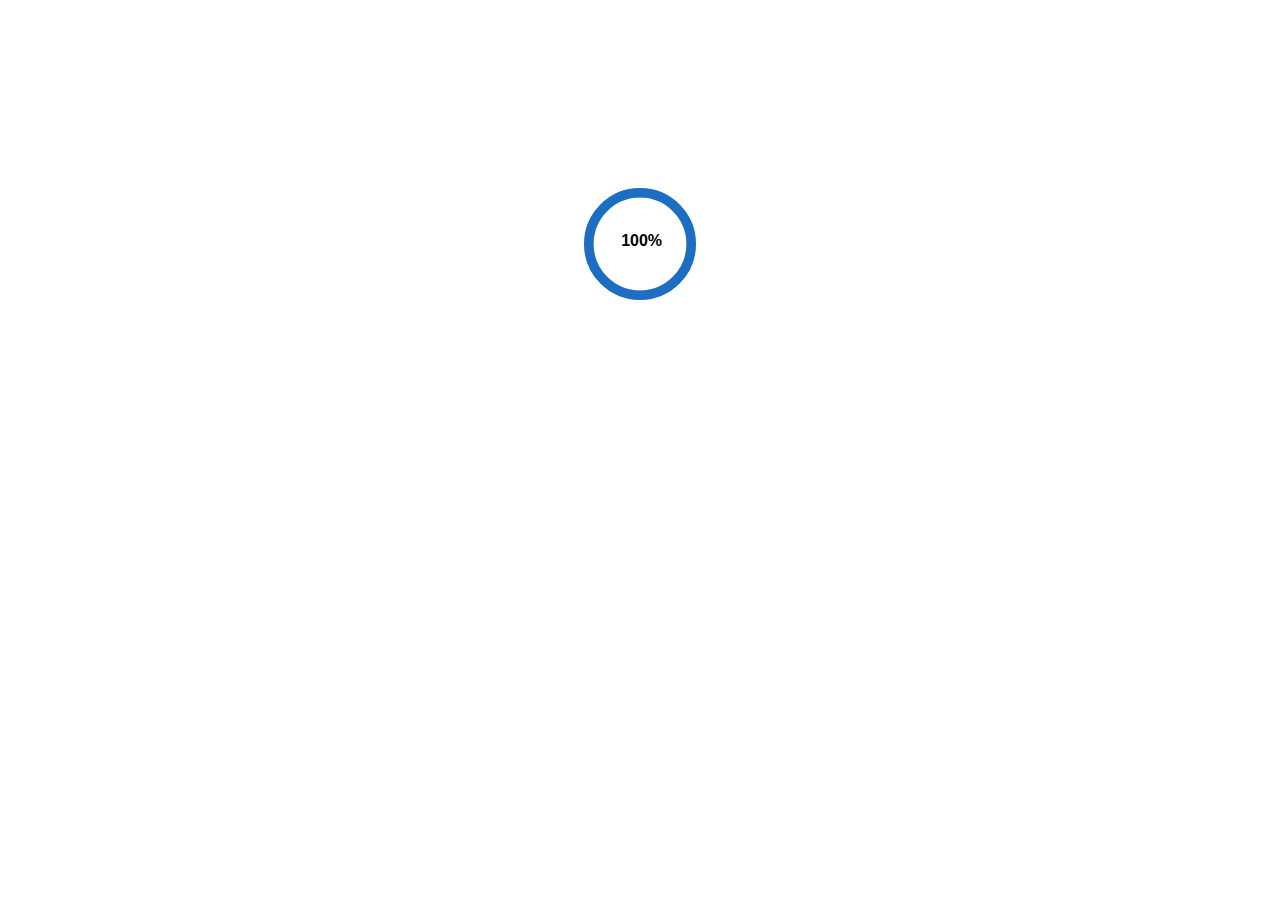
==== index.html @ 82b3c1ca "Book Initial" ====
<!DOCTYPE html>
<html lang="en">

<head>
    <meta charset="utf-8" />
    <meta name="viewport" content="minimum-scale=1, initial-scale=1, width=device-width">
    <title>Book</title>
    <base href="/" />
    <link href="css/app.css" rel="stylesheet" />
    <link rel="icon" type="image/png" href="favicon.png" />
    <link href="book.styles.css" rel="stylesheet" />
    <link href="manifest.json" rel="manifest" />
    <link rel="apple-touch-icon" sizes="512x512" href="icon-512.png" />
    <link href="_content/MudBlazor/MudBlazor.min.css" rel="stylesheet" />
</head>

<body>
    <div id="app">
        <svg class="loading-progress">
            <circle r="40%" cx="50%" cy="50%" />
            <circle r="40%" cx="50%" cy="50%" />
        </svg>
        <div class="loading-progress-text"></div>
    </div>

    <div id="blazor-error-ui">
        An unhandled error has occurred.
        <a href="" class="reload">Reload</a>
        <a class="dismiss">🗙</a>
    </div>
    <script src="_framework/blazor.webassembly.js"></script>
    <script>navigator.serviceWorker.register('service-worker.js');</script>
    <script src="_content/MudBlazor/MudBlazor.min.js"></script>

</body>

</html>
---- css/app.css ----
html, body {
    font-family: 'Helvetica Neue', Helvetica, Arial, sans-serif;
}

h1:focus {
    outline: none;
}

a, .btn-link {
    color: #0071c1;
}

.btn-primary {
    color: #fff;
    background-color: #1b6ec2;
    border-color: #1861ac;
}

.btn:focus, .btn:active:focus, .btn-link.nav-link:focus, .form-control:focus, .form-check-input:focus {
  box-shadow: 0 0 0 0.1rem white, 0 0 0 0.25rem #258cfb;
}

.content {
    padding-top: 1.1rem;
}

.valid.modified:not([type=checkbox]) {
    outline: 1px solid #26b050;
}

.invalid {
    outline: 1px solid red;
}

.validation-message {
    color: red;
}

#blazor-error-ui {
    background: lightyellow;
    bottom: 0;
    box-shadow: 0 -1px 2px rgba(0, 0, 0, 0.2);
    display: none;
    left: 0;
    padding: 0.6rem 1.25rem 0.7rem 1.25rem;
    position: fixed;
    width: 100%;
    z-index: 1000;
}

    #blazor-error-ui .dismiss {
        cursor: pointer;
        position: absolute;
        right: 0.75rem;
        top: 0.5rem;
    }

.blazor-error-boundary {
    background: url([data-uri]) no-repeat 1rem/1.8rem, #b32121;
    padding: 1rem 1rem 1rem 3.7rem;
    color: white;
}

    .blazor-error-boundary::after {
        content: "An error has occurred."
    }

.loading-progress {
    position: relative;
    display: block;
    width: 8rem;
    height: 8rem;
    margin: 20vh auto 1rem auto;
}

    .loading-progress circle {
        fill: none;
        stroke: #e0e0e0;
        stroke-width: 0.6rem;
        transform-origin: 50% 50%;
        transform: rotate(-90deg);
    }

        .loading-progress circle:last-child {
            stroke: #1b6ec2;
            stroke-dasharray: calc(3.141 * var(--blazor-load-percentage, 0%) * 0.8), 500%;
            transition: stroke-dasharray 0.05s ease-in-out;
        }

.loading-progress-text {
    position: absolute;
    text-align: center;
    font-weight: bold;
    inset: calc(20vh + 3.25rem) 0 auto 0.2rem;
}

.loading-progress-text:after {
        content: var(--blazor-load-percentage-text, "Loading");
    }

.mud-button-label {
        text-transform: none;
}
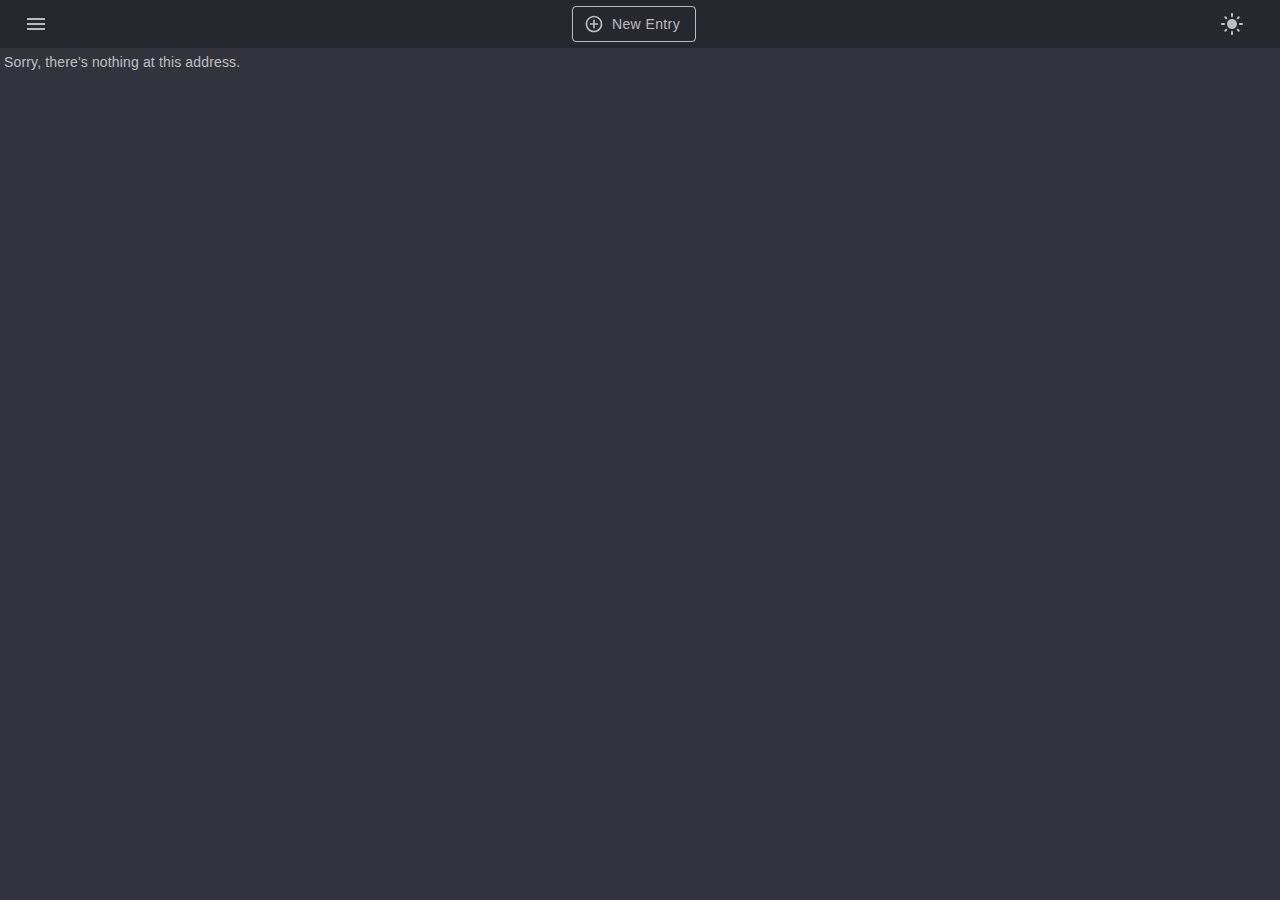
==== commit 017cc383: "404 Refresh" ====
--- a/index.html
+++ b/index.html
@@ -9,9 +9,33 @@
     <link href="css/app.css" rel="stylesheet" />
     <link rel="icon" type="image/png" href="favicon.png" />
     <link href="book.styles.css" rel="stylesheet" />
-    <link href="manifest.json" rel="manifest" />
     <link rel="apple-touch-icon" sizes="512x512" href="icon-512.png" />
     <link href="_content/MudBlazor/MudBlazor.min.css" rel="stylesheet" />
+	<script type="text/javascript">
+
+  // Single Page Apps for GitHub Pages
+  // MIT License
+  // https://github.com/rafgraph/spa-github-pages
+  // This script checks to see if a redirect is present in the query string,
+  // converts it back into the correct url and adds it to the
+  // browser's history using window.history.replaceState(...),
+  // which won't cause the browser to attempt to load the new url. 
+  // When the single page app is loaded further down in this file,
+  // the correct url will be waiting in the browser's history for
+  // the single page app to route accordingly.
+
+  (function(l) {
+   if (l.search[1] === '/' ) {
+    var decoded = l.search.slice(1).split('&').map(function(s) { 
+    return s.replace(/~and~/g, '&')
+    }).join('?');
+    window.history.replaceState(null, null,
+        l.pathname.slice(0, -1) + decoded + l.hash
+     );
+    }
+   }(window.location))
+	</script>
+
 </head>
 
 <body>
@@ -29,7 +53,6 @@
         <a class="dismiss">🗙</a>
     </div>
     <script src="_framework/blazor.webassembly.js"></script>
-    <script>navigator.serviceWorker.register('service-worker.js');</script>
     <script src="_content/MudBlazor/MudBlazor.min.js"></script>
 
 </body>
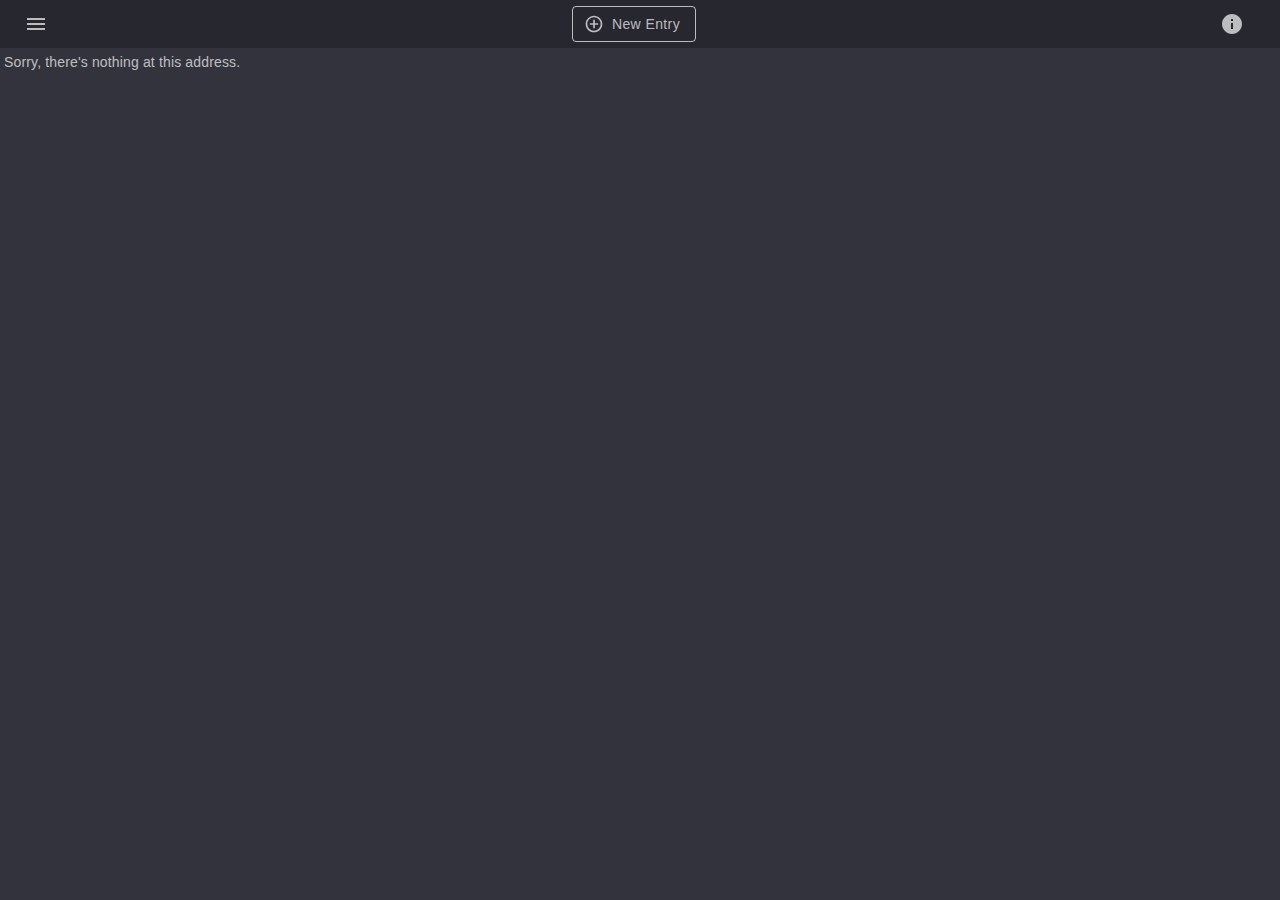
==== commit a3e58e27: "Keep Github version aligned with Local version" ====
--- a/index.html
+++ b/index.html
@@ -11,31 +11,30 @@
     <link href="book.styles.css" rel="stylesheet" />
     <link rel="apple-touch-icon" sizes="512x512" href="icon-512.png" />
     <link href="_content/MudBlazor/MudBlazor.min.css" rel="stylesheet" />
-	<script type="text/javascript">
+    <script type="text/javascript">
 
-  // Single Page Apps for GitHub Pages
-  // MIT License
-  // https://github.com/rafgraph/spa-github-pages
-  // This script checks to see if a redirect is present in the query string,
-  // converts it back into the correct url and adds it to the
-  // browser's history using window.history.replaceState(...),
-  // which won't cause the browser to attempt to load the new url. 
-  // When the single page app is loaded further down in this file,
-  // the correct url will be waiting in the browser's history for
-  // the single page app to route accordingly.
+        // Single Page Apps for GitHub Pages
+        // MIT License
+        // https://github.com/rafgraph/spa-github-pages
+        // This script checks to see if a redirect is present in the query string,
+        // converts it back into the correct url and adds it to the
+        // browser's history using window.history.replaceState(...),
+        // which won't cause the browser to attempt to load the new url.
+        // When the single page app is loaded further down in this file,
+        // the correct url will be waiting in the browser's history for
+        // the single page app to route accordingly.
 
-  (function(l) {
-   if (l.search[1] === '/' ) {
-    var decoded = l.search.slice(1).split('&').map(function(s) { 
-    return s.replace(/~and~/g, '&')
-    }).join('?');
-    window.history.replaceState(null, null,
-        l.pathname.slice(0, -1) + decoded + l.hash
-     );
-    }
-   }(window.location))
-	</script>
-
+        (function (l) {
+            if (l.search[1] === '/') {
+                var decoded = l.search.slice(1).split('&').map(function (s) {
+                    return s.replace(/~and~/g, '&')
+                }).join('?');
+                window.history.replaceState(null, null,
+                    l.pathname.slice(0, -1) + decoded + l.hash
+                );
+            }
+        }(window.location))
+    </script>
 </head>
 
 <body>
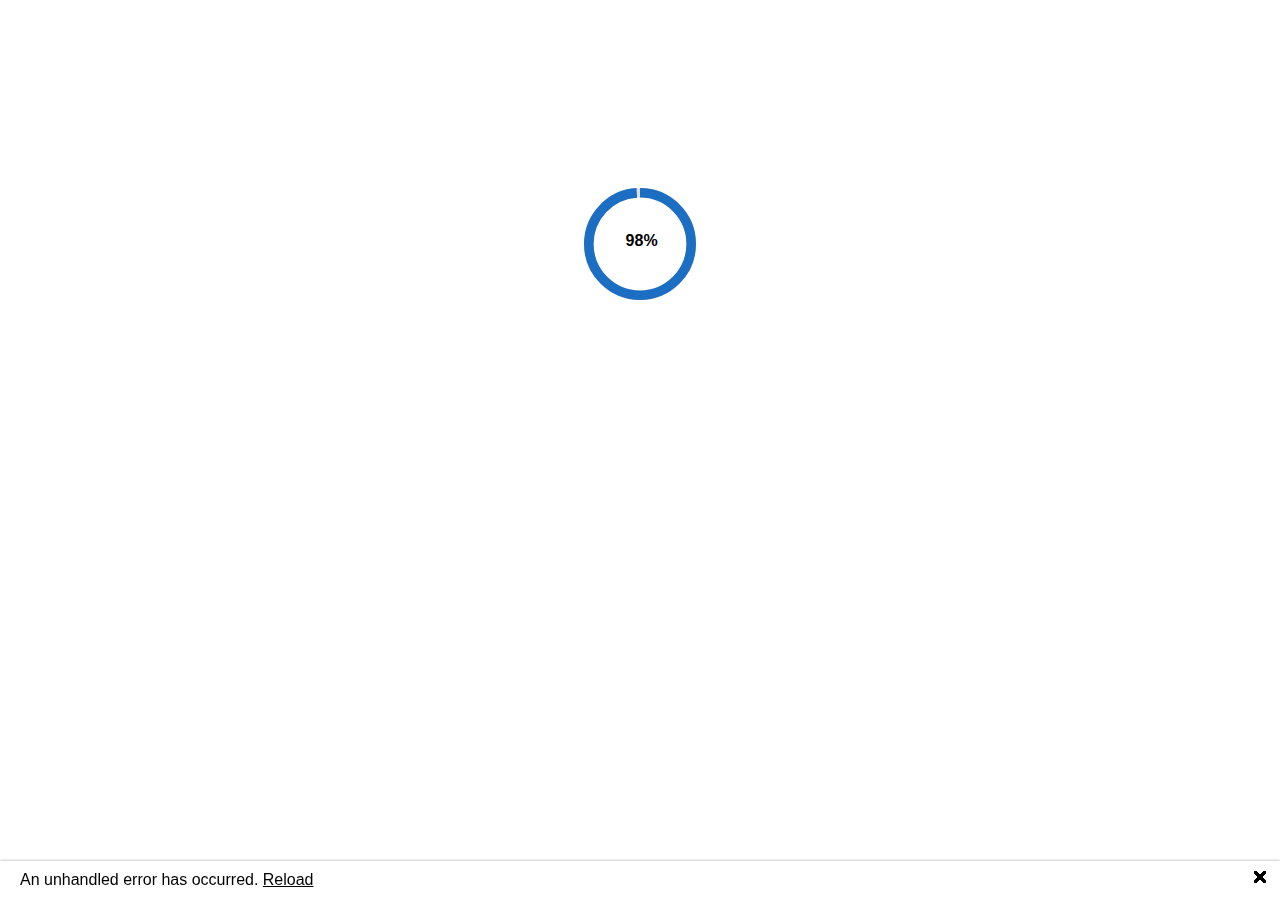
==== commit 0dcd6414: "CSS/HTML Changes" ====
--- a/index.html
+++ b/index.html
@@ -11,6 +11,7 @@
     <link href="book.styles.css" rel="stylesheet" />
     <link rel="apple-touch-icon" sizes="512x512" href="icon-512.png" />
     <link href="_content/MudBlazor/MudBlazor.min.css" rel="stylesheet" />
+    <link href="https://use.fontawesome.com/releases/v5.14.0/css/all.css" rel="stylesheet">
     <script type="text/javascript">
 
         // Single Page Apps for GitHub Pages
--- a/_content/MudBlazor/MudBlazor.min.css
+++ b/_content/MudBlazor/MudBlazor.min.css
@@ -1,7 +1,5 @@
-﻿@charset "UTF-8";
-/*!
+﻿/*!
  * MudBlazor (https://mudblazor.com/)
  * Copyright (c) 2021 MudBlazor
  * Licensed under MIT (https://github.com/MudBlazor/MudBlazor/blob/master/LICENSE)
- */
-.mud-primary{background-color:var(--mud-palette-primary)!important;}.mud-primary-text{color:var(--mud-palette-primary)!important;}.mud-primary-hover{background-color:var(--mud-palette-primary-hover)!important;}.hover\:mud-primary-hover:hover,.hover\:mud-primary-hover:focus-visible{background-color:var(--mud-palette-primary-hover)!important;}.mud-border-primary{border-color:var(--mud-palette-primary)!important;}.mud-theme-primary{color:var(--mud-palette-primary-text)!important;background-color:var(--mud-palette-primary)!important;}.mud-secondary{background-color:var(--mud-palette-secondary)!important;}.mud-secondary-text{color:var(--mud-palette-secondary)!important;}.mud-secondary-hover{background-color:var(--mud-palette-secondary-hover)!important;}.hover\:mud-secondary-hover:hover,.hover\:mud-secondary-hover:focus-visible{background-color:var(--mud-palette-secondary-hover)!important;}.mud-border-secondary{border-color:var(--mud-palette-secondary)!important;}.mud-theme-secondary{color:var(--mud-palette-secondary-text)!important;background-color:var(--mud-palette-secondary)!important;}.mud-tertiary{background-color:var(--mud-palette-tertiary)!important;}.mud-tertiary-text{color:var(--mud-palette-tertiary)!important;}.mud-tertiary-hover{background-color:var(--mud-palette-tertiary-hover)!important;}.hover\:mud-tertiary-hover:hover,.hover\:mud-tertiary-hover:focus-visible{background-color:var(--mud-palette-tertiary-hover)!important;}.mud-border-tertiary{border-color:var(--mud-palette-tertiary)!important;}.mud-theme-tertiary{color:var(--mud-palette-tertiary-text)!important;background-color:var(--mud-palette-tertiary)!important;}.mud-info{background-color:var(--mud-palette-info)!important;}.mud-info-text{color:var(--mud-palette-info)!important;}.mud-info-hover{background-color:var(--mud-palette-info-hover)!important;}.hover\:mud-info-hover:hover,.hover\:mud-info-hover:focus-visible{background-color:var(--mud-palette-info-hover)!important;}.mud-border-info{border-color:var(--mud-palette-info)!important;}.mud-theme-info{color:var(--mud-palette-info-text)!important;background-color:var(--mud-palette-info)!important;}.mud-success{background-color:var(--mud-palette-success)!important;}.mud-success-text{color:var(--mud-palette-success)!important;}.mud-success-hover{background-color:var(--mud-palette-success-hover)!important;}.hover\:mud-success-hover:hover,.hover\:mud-success-hover:focus-visible{background-color:var(--mud-palette-success-hover)!important;}.mud-border-success{border-color:var(--mud-palette-success)!important;}.mud-theme-success{color:var(--mud-palette-success-text)!important;background-color:var(--mud-palette-success)!important;}.mud-warning{background-color:var(--mud-palette-warning)!important;}.mud-warning-text{color:var(--mud-palette-warning)!important;}.mud-warning-hover{background-color:var(--mud-palette-warning-hover)!important;}.hover\:mud-warning-hover:hover,.hover\:mud-warning-hover:focus-visible{background-color:var(--mud-palette-warning-hover)!important;}.mud-border-warning{border-color:var(--mud-palette-warning)!important;}.mud-theme-warning{color:var(--mud-palette-warning-text)!important;background-color:var(--mud-palette-warning)!important;}.mud-error{background-color:var(--mud-palette-error)!important;}.mud-error-text{color:var(--mud-palette-error)!important;}.mud-error-hover{background-color:var(--mud-palette-error-hover)!important;}.hover\:mud-error-hover:hover,.hover\:mud-error-hover:focus-visible{background-color:var(--mud-palette-error-hover)!important;}.mud-border-error{border-color:var(--mud-palette-error)!important;}.mud-theme-error{color:var(--mud-palette-error-text)!important;background-color:var(--mud-palette-error)!important;}.mud-dark{background-color:var(--mud-palette-dark)!important;}.mud-dark-text{color:var(--mud-palette-dark)!important;}.mud-dark-hover{background-color:var(--mud-palette-dark-hover)!important;}.hover\:mud-dark-hover:hover,.hover\:mud-dark-hover:focus-visible{background-color:var(--mud-palette-dark-hover)!important;}.mud-border-dark{border-color:var(--mud-palette-dark)!important;}.mud-theme-dark{color:var(--mud-palette-dark-text)!important;background-color:var(--mud-palette-dark)!important;}.mud-inherit-text{color:inherit!important;}.mud-border-lines-default{border-color:var(--mud-palette-lines-default);}.mud-background{background-color:var(--mud-palette-background)!important;}.mud-background-gray{background-color:var(--mud-palette-background-grey)!important;}.mud-theme-transparent{color:inherit!important;background-color:transparent!important;}.mud-transparent{background-color:transparent!important;}.mud-transparent-text{color:transparent!important;}.mud-text-primary{color:var(--mud-palette-text-primary);}.mud-text-secondary{color:var(--mud-palette-text-secondary);}.mud-text-disabled{color:var(--mud-palette-text-disabled);}.white{background-color:#fff!important;}.white-text{color:#fff!important;}.black{background-color:#000!important;}.black-text{color:#000!important;}*{box-sizing:border-box;margin:0;padding:0;border-width:0;border-style:solid;-webkit-font-smoothing:antialiased;-moz-osx-font-smoothing:grayscale;}strong,b{font-weight:700;}body{color:var(--mud-palette-text-primary);font-family:var(--mud-typography-default-family);font-size:var(--mud-typography-default-size);font-weight:var(--mud-typography-default-weight);line-height:var(--mud-typography-default-lineheight);letter-spacing:var(--mud-typography-default-letterspacing);text-transform:var(--mud-typography-default-text-transform);background-color:var(--mud-palette-background);}a{color:var(--mud-palette-text-primary);}.mud-layout{height:100%;width:100%;position:relative;}#blazor-error-ui{background-color:var(--mud-palette-error);color:var(--mud-palette-error-text);bottom:0;box-shadow:0 -1px 2px rgba(0,0,0,.2);display:none;left:0;padding:.6rem 1.75rem .7rem 1.25rem;position:fixed;width:100%;z-index:9999;}#blazor-error-ui .reload{color:inherit;text-decoration:underline;}#blazor-error-ui .dismiss{color:inherit;cursor:pointer;position:absolute;right:.75rem;top:.5rem;}#components-reconnect-modal{z-index:9999!important;background-color:var(--mud-palette-background)!important;}#components-reconnect-modal h5{font-size:18px;}#components-reconnect-modal button{color:var(--mud-palette-text-primary);padding:8px 16px;font-size:.875rem;min-width:64px;box-sizing:border-box;transition:background-color 250ms cubic-bezier(.4,0,.2,1) 0ms,box-shadow 250ms cubic-bezier(.4,0,.2,1) 0ms,border 250ms cubic-bezier(.4,0,.2,1) 0ms;font-weight:500;line-height:1;border-radius:var(--mud-default-borderradius);letter-spacing:.02857em;text-transform:uppercase;margin:40px auto!important;}#components-reconnect-modal button:hover{background-color:var(--mud-palette-action-default-hover);}@keyframes mud-animation-fadein{0%{opacity:0;}100%{opacity:1;}}@-moz-keyframes mud-animation-fadein{0%{opacity:0;}100%{opacity:1;}}@-webkit-keyframes mud-animation-fadein{0%{opacity:0;}100%{opacity:1;}}@-o-keyframes mud-animation-fadein{0%{opacity:0;}100%{opacity:1;}}@-ms-keyframes mud-animation-fadein{0%{opacity:0;}100%{opacity:1;}}@-webkit-keyframes mud-scale-up-center{0%{-webkit-transform:scale(.5);transform:scale(.5);}100%{-webkit-transform:scale(1);transform:scale(1);}}@keyframes mud-scale-up-center{0%{-webkit-transform:scale(.5);transform:scale(.5);}100%{-webkit-transform:scale(1);transform:scale(1);}}@-webkit-keyframes mud-skeleton-keyframes-pulse{0%{opacity:1;}50%{opacity:.4;}100%{opacity:1;}}@-webkit-keyframes mud-skeleton-keyframes-wave{0%{transform:translateX(-100%);}60%{transform:translateX(100%);}100%{transform:translateX(100%);}}@-webkit-keyframes mud-progress-circular-keyframes-circular-rotate{0%{transform-origin:50% 50%;}100%{transform:rotate(360deg);}}@-webkit-keyframes mud-progress-circular-keyframes-circular-dash{0%{stroke-dasharray:1px,200px;stroke-dashoffset:0;}50%{stroke-dasharray:100px,200px;stroke-dashoffset:-15px;}100%{stroke-dasharray:100px,200px;stroke-dashoffset:-125px;}}@-webkit-keyframes mud-progress-linear-horizontal-keyframes-indeterminate1{0%{left:-35%;right:100%;}60%{left:100%;right:-90%;}100%{left:100%;right:-90%;}}@-webkit-keyframes mud-progress-linear-horizontal-keyframes-indeterminate2{0%{left:-200%;right:100%;}60%{left:107%;right:-8%;}100%{left:107%;right:-8%;}}@-webkit-keyframes mud-progress-linear-horizontal-keyframes-buffer{0%{opacity:1;background-position:0 -23px;}50%{opacity:0;background-position:0 -23px;}100%{opacity:1;background-position:-200px -23px;}}@-webkit-keyframes mud-progress-linear-vertical-keyframes-indeterminate1{0%{bottom:-35%;top:100%;}60%{bottom:100%;top:-90%;}100%{bottom:100%;top:-90%;}}@-webkit-keyframes mud-progress-linear-vertical-keyframes-indeterminate2{0%{bottom:-200%;top:100%;}60%{bottom:107%;top:-8%;}100%{bottom:107%;top:-8%;}}@-webkit-keyframes mud-progress-linear-vertical-keyframes-buffer{0%{opacity:1;background-position:-23px 0;}50%{opacity:0;background-position:-23px 0;}100%{opacity:1;background-position:-23px -200px;}}@keyframes mud-progress-linear-striped-loading{0%{background-position:0 0;}100%{background-position:300px 0;}}a{text-decoration:none;}a:focus-visible{outline:0;}label{display:inline-block;}button{color:inherit;border:0;cursor:pointer;margin:0;display:inline-flex;outline:0;padding:0;position:relative;align-items:center;user-select:none;border-radius:0;vertical-align:middle;-moz-appearance:none;justify-content:center;text-decoration:none;background-color:transparent;-webkit-appearance:none;-webkit-tap-highlight-color:transparent;}button:focus{outline:0;}input,button,select,optgroup,textarea{margin:0;font-family:inherit;font-size:inherit;line-height:inherit;}button,input{overflow:visible;}button,select{text-transform:none;}select{word-wrap:normal;}button,[type=button],[type=reset],[type=submit]{-webkit-appearance:button;}iframe{border:0;height:100%;width:100%;}ul{margin:0;padding:0;list-style:none;}.mud-elevation-0{box-shadow:var(--mud-elevation-0);}.mud-elevation-1{box-shadow:var(--mud-elevation-1);}.mud-elevation-2{box-shadow:var(--mud-elevation-2);}.mud-elevation-3{box-shadow:var(--mud-elevation-3);}.mud-elevation-4{box-shadow:var(--mud-elevation-4);}.mud-elevation-5{box-shadow:var(--mud-elevation-5);}.mud-elevation-6{box-shadow:var(--mud-elevation-6);}.mud-elevation-7{box-shadow:var(--mud-elevation-7);}.mud-elevation-8{box-shadow:var(--mud-elevation-8);}.mud-elevation-9{box-shadow:var(--mud-elevation-9);}.mud-elevation-10{box-shadow:var(--mud-elevation-10);}.mud-elevation-11{box-shadow:var(--mud-elevation-11);}.mud-elevation-12{box-shadow:var(--mud-elevation-12);}.mud-elevation-13{box-shadow:var(--mud-elevation-13);}.mud-elevation-14{box-shadow:var(--mud-elevation-14);}.mud-elevation-15{box-shadow:var(--mud-elevation-15);}.mud-elevation-16{box-shadow:var(--mud-elevation-16);}.mud-elevation-17{box-shadow:var(--mud-elevation-17);}.mud-elevation-18{box-shadow:var(--mud-elevation-18);}.mud-elevation-19{box-shadow:var(--mud-elevation-19);}.mud-elevation-20{box-shadow:var(--mud-elevation-20);}.mud-elevation-21{box-shadow:var(--mud-elevation-21);}.mud-elevation-22{box-shadow:var(--mud-elevation-22);}.mud-elevation-23{box-shadow:var(--mud-elevation-23);}.mud-elevation-24{box-shadow:var(--mud-elevation-24);}.mud-elevation-25{box-shadow:var(--mud-elevation-25);}.mud-alert{display:flex;padding:6px 16px;border-radius:var(--mud-default-borderradius);background-color:transparent;transition:box-shadow 300ms cubic-bezier(.4,0,.2,1) 0ms;}.mud-alert.mud-square{border-radius:0;}.mud-alert.mud-dense{padding:0 12px;}.mud-alert-text-normal{color:var(--mud-palette-text-primary);background-color:var(--mud-palette-dark-hover);}.mud-alert-text-primary{color:var(--mud-palette-primary-darken);background-color:var(--mud-palette-primary-hover);}.mud-alert-text-primary .mud-alert-icon{color:var(--mud-palette-primary);}.mud-alert-text-secondary{color:var(--mud-palette-secondary-darken);background-color:var(--mud-palette-secondary-hover);}.mud-alert-text-secondary .mud-alert-icon{color:var(--mud-palette-secondary);}.mud-alert-text-tertiary{color:var(--mud-palette-tertiary-darken);background-color:var(--mud-palette-tertiary-hover);}.mud-alert-text-tertiary .mud-alert-icon{color:var(--mud-palette-tertiary);}.mud-alert-text-info{color:var(--mud-palette-info-darken);background-color:var(--mud-palette-info-hover);}.mud-alert-text-info .mud-alert-icon{color:var(--mud-palette-info);}.mud-alert-text-success{color:var(--mud-palette-success-darken);background-color:var(--mud-palette-success-hover);}.mud-alert-text-success .mud-alert-icon{color:var(--mud-palette-success);}.mud-alert-text-warning{color:var(--mud-palette-warning-darken);background-color:var(--mud-palette-warning-hover);}.mud-alert-text-warning .mud-alert-icon{color:var(--mud-palette-warning);}.mud-alert-text-error{color:var(--mud-palette-error-darken);background-color:var(--mud-palette-error-hover);}.mud-alert-text-error .mud-alert-icon{color:var(--mud-palette-error);}.mud-alert-text-dark{color:var(--mud-palette-dark-darken);background-color:var(--mud-palette-dark-hover);}.mud-alert-text-dark .mud-alert-icon{color:var(--mud-palette-dark);}.mud-alert-outlined-normal{color:var(--mud-palette-text-primary);border:1px solid var(--mud-palette-text-primary);}.mud-alert-outlined-primary{color:var(--mud-palette-primary-darken);border:1px solid var(--mud-palette-primary);}.mud-alert-outlined-primary .mud-alert-icon{color:var(--mud-palette-primary);}.mud-alert-outlined-secondary{color:var(--mud-palette-secondary-darken);border:1px solid var(--mud-palette-secondary);}.mud-alert-outlined-secondary .mud-alert-icon{color:var(--mud-palette-secondary);}.mud-alert-outlined-tertiary{color:var(--mud-palette-tertiary-darken);border:1px solid var(--mud-palette-tertiary);}.mud-alert-outlined-tertiary .mud-alert-icon{color:var(--mud-palette-tertiary);}.mud-alert-outlined-info{color:var(--mud-palette-info-darken);border:1px solid var(--mud-palette-info);}.mud-alert-outlined-info .mud-alert-icon{color:var(--mud-palette-info);}.mud-alert-outlined-success{color:var(--mud-palette-success-darken);border:1px solid var(--mud-palette-success);}.mud-alert-outlined-success .mud-alert-icon{color:var(--mud-palette-success);}.mud-alert-outlined-warning{color:var(--mud-palette-warning-darken);border:1px solid var(--mud-palette-warning);}.mud-alert-outlined-warning .mud-alert-icon{color:var(--mud-palette-warning);}.mud-alert-outlined-error{color:var(--mud-palette-error-darken);border:1px solid var(--mud-palette-error);}.mud-alert-outlined-error .mud-alert-icon{color:var(--mud-palette-error);}.mud-alert-outlined-dark{color:var(--mud-palette-dark-darken);border:1px solid var(--mud-palette-dark);}.mud-alert-outlined-dark .mud-alert-icon{color:var(--mud-palette-dark);}.mud-alert-filled-normal{color:var(--mud-palette-dark-text);font-weight:500;background-color:var(--mud-palette-dark);}.mud-alert-filled-normal .mud-alert-close .mud-button-root{color:currentColor;}.mud-alert-filled-primary{color:var(--mud-palette-primary-text);font-weight:500;background-color:var(--mud-palette-primary);}.mud-alert-filled-primary .mud-button-root{color:currentColor;}.mud-alert-filled-secondary{color:var(--mud-palette-secondary-text);font-weight:500;background-color:var(--mud-palette-secondary);}.mud-alert-filled-secondary .mud-button-root{color:currentColor;}.mud-alert-filled-tertiary{color:var(--mud-palette-tertiary-text);font-weight:500;background-color:var(--mud-palette-tertiary);}.mud-alert-filled-tertiary .mud-button-root{color:currentColor;}.mud-alert-filled-info{color:var(--mud-palette-info-text);font-weight:500;background-color:var(--mud-palette-info);}.mud-alert-filled-info .mud-button-root{color:currentColor;}.mud-alert-filled-success{color:var(--mud-palette-success-text);font-weight:500;background-color:var(--mud-palette-success);}.mud-alert-filled-success .mud-button-root{color:currentColor;}.mud-alert-filled-warning{color:var(--mud-palette-warning-text);font-weight:500;background-color:var(--mud-palette-warning);}.mud-alert-filled-warning .mud-button-root{color:currentColor;}.mud-alert-filled-error{color:var(--mud-palette-error-text);font-weight:500;background-color:var(--mud-palette-error);}.mud-alert-filled-error .mud-button-root{color:currentColor;}.mud-alert-filled-dark{color:var(--mud-palette-dark-text);font-weight:500;background-color:var(--mud-palette-dark);}.mud-alert-filled-dark .mud-button-root{color:currentColor;}.mud-alert-icon{display:flex;opacity:.9;padding:7px 0;font-size:22px;margin-right:12px;margin-inline-end:12px;margin-inline-start:unset;}.mud-alert-icon.mud-alert-icon-left{margin-right:12px;margin-inline-end:12px;margin-inline-start:unset;}.mud-alert-icon.mud-alert-icon-right{margin-left:12px;margin-inline-start:12px;margin-inline-end:unset;}.mud-alert-message{padding:9px 0;}.mud-alert-position{flex:1;display:flex;}.mud-alert-close{display:flex;flex:0;align-items:center;margin-left:8px;}.mud-badge-root{position:relative;display:inline-block;}.mud-badge-root .mud-badge-wrapper{top:0;left:0;flex:0 1;width:100%;height:100%;display:flex;pointer-events:none;position:absolute;}.mud-badge-root .mud-badge-wrapper.mud-badge-top{align-items:flex-start;}.mud-badge-root .mud-badge-wrapper.mud-badge-top.left{justify-content:flex-start;}.mud-badge-root .mud-badge-wrapper.mud-badge-top.center{justify-content:center;}.mud-badge-root .mud-badge-wrapper.mud-badge-top.right{justify-content:flex-end;}.mud-badge-root .mud-badge-wrapper.mud-badge-center{align-items:center;}.mud-badge-root .mud-badge-wrapper.mud-badge-center.left{justify-content:flex-start;}.mud-badge-root .mud-badge-wrapper.mud-badge-center.center{justify-content:center;}.mud-badge-root .mud-badge-wrapper.mud-badge-center.right{justify-content:flex-end;}.mud-badge-root .mud-badge-wrapper.mud-badge-bottom{align-items:flex-end;}.mud-badge-root .mud-badge-wrapper.mud-badge-bottom.left{justify-content:flex-start;}.mud-badge-root .mud-badge-wrapper.mud-badge-bottom.center{justify-content:center;}.mud-badge-root .mud-badge-wrapper.mud-badge-bottom.right{justify-content:flex-end;}.mud-badge{border-radius:10px;font-size:12px;height:20px;letter-spacing:0;min-width:20px;padding:4px 6px;pointer-events:auto;line-height:1;position:absolute;text-align:center;text-indent:0;top:auto;transition:.3s cubic-bezier(.25,.8,.5,1);white-space:nowrap;}.mud-badge.mud-badge-default{color:var(--mud-palette-text-primary);background-color:var(--mud-palette-grey-light);}.mud-badge.mud-badge-bordered{border-color:var(--mud-palette-surface);border-style:solid;border-width:2px;padding:3px 4px;}.mud-badge.mud-badge-bordered.mud-badge-icon{padding:4px 6px;}.mud-badge.mud-badge-bordered.mud-badge-icon .mud-icon-badge{margin-left:-4px;margin-inline-start:-4px;margin-inline-end:unset;margin-top:-4px;}.mud-badge.mud-badge-icon{width:20px;height:20px;}.mud-badge.mud-badge-icon .mud-icon-badge{color:inherit;font-size:12px;margin-left:-2px;margin-inline-start:-2px;margin-inline-end:unset;}.mud-badge.mud-badge-dot{border-radius:50%;height:9px;min-width:0;padding:0;width:9px;}.mud-badge.mud-badge-top.left{inset:auto calc(100% - 4px) calc(100% - 4px) auto;}.mud-badge.mud-badge-top.left.mud-badge-overlap{inset:auto calc(100% - 12px) calc(100% - 12px) auto;}.mud-badge.mud-badge-top.center{bottom:calc(100% - 4px);}.mud-badge.mud-badge-top.center.mud-badge-overlap{bottom:calc(100% - 12px);}.mud-badge.mud-badge-top.right{inset:auto auto calc(100% - 4px) calc(100% - 4px);}.mud-badge.mud-badge-top.right.mud-badge-overlap{inset:auto auto calc(100% - 12px) calc(100% - 12px);}.mud-badge.mud-badge-center.left{right:calc(100% - 4px);}.mud-badge.mud-badge-center.left.mud-badge-overlap{right:calc(100% - 12px);}.mud-badge.mud-badge-center.right{left:calc(100% - 4px);}.mud-badge.mud-badge-center.right.mud-badge-overlap{left:calc(100% - 12px);}.mud-badge.mud-badge-bottom.left{inset:calc(100% - 4px) calc(100% - 4px) auto auto;}.mud-badge.mud-badge-bottom.left.mud-badge-overlap{inset:calc(100% - 12px) calc(100% - 12px) auto auto;}.mud-badge.mud-badge-bottom.center{top:calc(100% - 4px);}.mud-badge.mud-badge-bottom.center.mud-badge-overlap{top:calc(100% - 12px);}.mud-badge.mud-badge-bottom.right{inset:calc(100% - 4px) auto auto calc(100% - 4px);}.mud-badge.mud-badge-bottom.right.mud-badge-overlap{inset:calc(100% - 12px) auto auto calc(100% - 12px);}.mud-toolbar{display:flex;position:relative;align-items:center;--mud-internal-toolbar-height:56px;height:var(--mud-internal-toolbar-height);}.mud-toolbar-gutters{padding-left:16px;padding-right:16px;}@media(min-width:0) and (orientation:landscape){.mud-toolbar{--mud-internal-toolbar-height:48px;}}@media(min-width:600px){.mud-toolbar{--mud-internal-toolbar-height:64px;}.mud-toolbar-gutters{padding-left:24px;padding-right:24px;}}.mud-toolbar-dense{--mud-internal-toolbar-height:48px;}.mud-toolbar.mud-toolbar-wrap-content{height:auto;min-height:var(--mud-internal-toolbar-height);flex-wrap:wrap;}.mud-toolbar.mud-toolbar-wrap-content.mud-toolbar-appbar{min-height:min(var(--mud-appbar-height),var(--mud-internal-toolbar-height));}.mud-tooltip-root{width:fit-content;}.mud-tooltip-root.mud-tooltip-inline{display:inline-block;}.mud-tooltip{padding:4px 8px;text-align:center;align-items:center;justify-content:center;font-weight:500;font-size:12px;line-height:1.4em;border-radius:var(--mud-default-borderradius);z-index:var(--mud-zindex-tooltip);}.mud-tooltip.mud-tooltip-default{color:var(--mud-palette-dark-text);background-color:var(--mud-palette-grey-darker);}.mud-tooltip.mud-tooltip-default.mud-tooltip-arrow::after{border-color:var(--mud-palette-grey-darker) transparent transparent transparent;}.mud-tooltip.mud-tooltip-center-left:not([data-mudpopover-flip]),.mud-tooltip.mud-tooltip-center-right[data-mudpopover-flip]{transform:translateX(-10px);}.mud-tooltip.mud-tooltip-center-left:not([data-mudpopover-flip]).mud-tooltip-arrow::after,.mud-tooltip.mud-tooltip-center-right[data-mudpopover-flip].mud-tooltip-arrow::after{left:100%;transform:rotate(270deg);}.mud-tooltip.mud-tooltip-center-right:not([data-mudpopover-flip]),.mud-tooltip.mud-tooltip-center-left[data-mudpopover-flip]{transform:translateX(10px);}.mud-tooltip.mud-tooltip-center-right:not([data-mudpopover-flip]).mud-tooltip-arrow::after,.mud-tooltip.mud-tooltip-center-left[data-mudpopover-flip].mud-tooltip-arrow::after{right:100%;transform:rotate(90deg);}.mud-tooltip.mud-tooltip-top-center:not([data-mudpopover-flip]),.mud-tooltip.mud-tooltip-bottom-center[data-mudpopover-flip]{transform:translateY(-10px);}.mud-tooltip.mud-tooltip-top-center:not([data-mudpopover-flip]).mud-tooltip-arrow::after,.mud-tooltip.mud-tooltip-bottom-center[data-mudpopover-flip].mud-tooltip-arrow::after{top:100%;transform:rotate(0deg);}.mud-tooltip.mud-tooltip-bottom-center:not([data-mudpopover-flip]),.mud-tooltip.mud-tooltip-top-center[data-mudpopover-flip]{transform:translateY(10px);}.mud-tooltip.mud-tooltip-bottom-center:not([data-mudpopover-flip]).mud-tooltip-arrow::after,.mud-tooltip.mud-tooltip-top-center[data-mudpopover-flip].mud-tooltip-arrow::after{bottom:100%;transform:rotate(180deg);}.mud-tooltip.mud-tooltip-arrow::after{content:"";position:absolute;border-width:6px;border-style:solid;border-color:transparent;border-top-color:inherit;}.mud-avatar{display:inline-flex;overflow:hidden;position:relative;align-items:center;flex-shrink:0;line-height:1;user-select:none;border-radius:50%;justify-content:center;color:var(--mud-palette-white);background-color:var(--mud-palette-grey-light);}.mud-avatar.mud-avatar-small{width:24px;height:24px;font-size:.75rem;}.mud-avatar.mud-avatar-medium{width:40px;height:40px;font-size:1.25rem;}.mud-avatar.mud-avatar-large{width:56px;height:56px;font-size:1.5rem;}.mud-avatar-rounded{border-radius:var(--mud-default-borderradius);}.mud-avatar-square{border-radius:0;}.mud-avatar>.mud-image{color:transparent;width:100%;height:100%;object-fit:cover;text-align:center;text-indent:10000px;}.mud-avatar-fallback{width:75%;height:75%;}.mud-avatar-outlined{color:var(--mud-palette-text-primary);background-color:unset;border:1px solid var(--mud-palette-text-primary);}.mud-avatar-outlined.mud-avatar-outlined-primary{color:var(--mud-palette-primary);border:1px solid var(--mud-palette-primary);}.mud-avatar-outlined.mud-avatar-outlined-secondary{color:var(--mud-palette-secondary);border:1px solid var(--mud-palette-secondary);}.mud-avatar-outlined.mud-avatar-outlined-tertiary{color:var(--mud-palette-tertiary);border:1px solid var(--mud-palette-tertiary);}.mud-avatar-outlined.mud-avatar-outlined-info{color:var(--mud-palette-info);border:1px solid var(--mud-palette-info);}.mud-avatar-outlined.mud-avatar-outlined-success{color:var(--mud-palette-success);border:1px solid var(--mud-palette-success);}.mud-avatar-outlined.mud-avatar-outlined-warning{color:var(--mud-palette-warning);border:1px solid var(--mud-palette-warning);}.mud-avatar-outlined.mud-avatar-outlined-error{color:var(--mud-palette-error);border:1px solid var(--mud-palette-error);}.mud-avatar-outlined.mud-avatar-outlined-dark{color:var(--mud-palette-dark);border:1px solid var(--mud-palette-dark);}.mud-avatar-filled{color:var(--mud-palette-text-primary);background-color:var(--mud-palette-lines-inputs);}.mud-avatar-filled.mud-avatar-filled-primary{color:var(--mud-palette-primary-text);background-color:var(--mud-palette-primary);}.mud-avatar-filled.mud-avatar-filled-secondary{color:var(--mud-palette-secondary-text);background-color:var(--mud-palette-secondary);}.mud-avatar-filled.mud-avatar-filled-tertiary{color:var(--mud-palette-tertiary-text);background-color:var(--mud-palette-tertiary);}.mud-avatar-filled.mud-avatar-filled-info{color:var(--mud-palette-info-text);background-color:var(--mud-palette-info);}.mud-avatar-filled.mud-avatar-filled-success{color:var(--mud-palette-success-text);background-color:var(--mud-palette-success);}.mud-avatar-filled.mud-avatar-filled-warning{color:var(--mud-palette-warning-text);background-color:var(--mud-palette-warning);}.mud-avatar-filled.mud-avatar-filled-error{color:var(--mud-palette-error-text);background-color:var(--mud-palette-error);}.mud-avatar-filled.mud-avatar-filled-dark{color:var(--mud-palette-dark-text);background-color:var(--mud-palette-dark);}.mud-avatar-group{display:flex;}.mud-avatar-group .mud-avatar:first-child{margin-inline-start:0!important;}.mud-avatar-group.mud-avatar-group-outlined.mud-avatar-group-outlined-transparent .mud-avatar:not(.mud-avatar-outlined){border-color:transparent;}.mud-avatar-group.mud-avatar-group-outlined.mud-avatar-group-outlined-surface .mud-avatar:not(.mud-avatar-outlined){border-color:var(--mud-palette-surface);}.mud-avatar-group.mud-avatar-group-outlined.mud-avatar-group-outlined-primary .mud-avatar:not(.mud-avatar-outlined){border-color:var(--mud-palette-primary);}.mud-avatar-group.mud-avatar-group-outlined.mud-avatar-group-outlined-secondary .mud-avatar:not(.mud-avatar-outlined){border-color:var(--mud-palette-secondary);}.mud-avatar-group.mud-avatar-group-outlined.mud-avatar-group-outlined-tertiary .mud-avatar:not(.mud-avatar-outlined){border-color:var(--mud-palette-tertiary);}.mud-avatar-group.mud-avatar-group-outlined.mud-avatar-group-outlined-info .mud-avatar:not(.mud-avatar-outlined){border-color:var(--mud-palette-info);}.mud-avatar-group.mud-avatar-group-outlined.mud-avatar-group-outlined-success .mud-avatar:not(.mud-avatar-outlined){border-color:var(--mud-palette-success);}.mud-avatar-group.mud-avatar-group-outlined.mud-avatar-group-outlined-warning .mud-avatar:not(.mud-avatar-outlined){border-color:var(--mud-palette-warning);}.mud-avatar-group.mud-avatar-group-outlined.mud-avatar-group-outlined-error .mud-avatar:not(.mud-avatar-outlined){border-color:var(--mud-palette-error);}.mud-avatar-group.mud-avatar-group-outlined.mud-avatar-group-outlined-dark .mud-avatar:not(.mud-avatar-outlined){border-color:var(--mud-palette-dark);}.mud-avatar-group.mud-avatar-group-outlined .mud-avatar{border:2px solid;}.mud-avatar-group.mud-avatar-group-outlined .mud-avatar.mud-avatar-small{width:28px;height:28px;}.mud-avatar-group.mud-avatar-group-outlined .mud-avatar.mud-avatar-medium{width:44px;height:44px;}.mud-avatar-group.mud-avatar-group-outlined .mud-avatar.mud-avatar-large{width:60px;height:60px;}.mud-breadcrumbs{display:flex;flex-wrap:wrap;flex:0 1 auto;align-items:center;list-style-type:none;margin:0;padding:16px 12px;}.mud-breadcrumb-separator{padding:0 12px;}.mud-breadcrumb-separator>span{color:var(--mud-palette-text-primary);opacity:.38;}.mud-breadcrumb-item>a{display:flex;align-items:center;}.mud-breadcrumb-item>a>svg.mud-icon-root{margin-right:4px;margin-inline-end:4px;margin-inline-start:unset;}.mud-breadcrumb-item.mud-disabled>a{pointer-events:none;color:var(--mud-palette-action-disabled);}.mud-breadcrumbs-expander{cursor:pointer;display:flex;background-color:#eee;}.mud-breadcrumbs-expander:hover{background-color:#e0e0e0;}.mud-breadcrumbs-expander>svg{width:26px;}.mud-button-root{color:inherit;border:0;cursor:pointer;margin:0;display:inline-flex;outline:0;padding:0;position:relative;align-items:center;user-select:none;border-radius:0;vertical-align:middle;-moz-appearance:none;justify-content:center;text-decoration:none;background-color:transparent;-webkit-appearance:none;-webkit-tap-highlight-color:transparent;}.mud-button-root::-moz-focus-inner{border-style:none;}.mud-button-root:disabled{color:var(--mud-palette-action-disabled)!important;cursor:default;pointer-events:none;}.mud-button{padding:6px 16px;font-family:var(--mud-typography-button-family);font-size:var(--mud-typography-button-size);font-weight:var(--mud-typography-button-weight);line-height:var(--mud-typography-button-lineheight);letter-spacing:var(--mud-typography-button-letterspacing);text-transform:var(--mud-typography-button-text-transform);min-width:64px;box-sizing:border-box;transition:background-color 250ms cubic-bezier(.4,0,.2,1) 0ms,box-shadow 250ms cubic-bezier(.4,0,.2,1) 0ms,border 250ms cubic-bezier(.4,0,.2,1) 0ms;border-radius:var(--mud-default-borderradius);color:var(--mud-palette-text-primary);}.mud-button:hover,.mud-button:focus-visible{background-color:var(--mud-palette-action-default-hover);}.mud-button-label{width:100%;display:inherit;align-items:inherit;justify-content:inherit;}.mud-button-text{padding:6px 8px;}.mud-button-text.mud-button-text-inherit{color:inherit;}.mud-button-text.mud-button-text-primary{color:var(--mud-palette-primary);}.mud-button-text.mud-button-text-primary:hover,.mud-button-text.mud-button-text-primary:focus-visible{background-color:var(--mud-palette-primary-hover);}.mud-button-text.mud-button-text-secondary{color:var(--mud-palette-secondary);}.mud-button-text.mud-button-text-secondary:hover,.mud-button-text.mud-button-text-secondary:focus-visible{background-color:var(--mud-palette-secondary-hover);}.mud-button-text.mud-button-text-tertiary{color:var(--mud-palette-tertiary);}.mud-button-text.mud-button-text-tertiary:hover,.mud-button-text.mud-button-text-tertiary:focus-visible{background-color:var(--mud-palette-tertiary-hover);}.mud-button-text.mud-button-text-info{color:var(--mud-palette-info);}.mud-button-text.mud-button-text-info:hover,.mud-button-text.mud-button-text-info:focus-visible{background-color:var(--mud-palette-info-hover);}.mud-button-text.mud-button-text-success{color:var(--mud-palette-success);}.mud-button-text.mud-button-text-success:hover,.mud-button-text.mud-button-text-success:focus-visible{background-color:var(--mud-palette-success-hover);}.mud-button-text.mud-button-text-warning{color:var(--mud-palette-warning);}.mud-button-text.mud-button-text-warning:hover,.mud-button-text.mud-button-text-warning:focus-visible{background-color:var(--mud-palette-warning-hover);}.mud-button-text.mud-button-text-error{color:var(--mud-palette-error);}.mud-button-text.mud-button-text-error:hover,.mud-button-text.mud-button-text-error:focus-visible{background-color:var(--mud-palette-error-hover);}.mud-button-text.mud-button-text-dark{color:var(--mud-palette-dark);}.mud-button-text.mud-button-text-dark:hover,.mud-button-text.mud-button-text-dark:focus-visible{background-color:var(--mud-palette-dark-hover);}.mud-button-outlined{color:var(--mud-palette-text-primary);border:1px solid var(--mud-palette-text-primary);padding:5px 15px;}.mud-button-outlined.mud-button-outlined-inherit{color:inherit;border-color:currentColor;}.mud-button-outlined.mud-icon-button{padding:5px;}.mud-button-outlined:hover,.mud-button-outlined:focus-visible{background-color:var(--mud-palette-action-default-hover);}.mud-button-outlined.mud-button-outlined-primary{color:var(--mud-palette-primary);border:1px solid var(--mud-palette-primary);}.mud-button-outlined.mud-button-outlined-primary:hover,.mud-button-outlined.mud-button-outlined-primary:focus-visible{border:1px solid var(--mud-palette-primary);background-color:var(--mud-palette-primary-hover);}.mud-button-outlined.mud-button-outlined-secondary{color:var(--mud-palette-secondary);border:1px solid var(--mud-palette-secondary);}.mud-button-outlined.mud-button-outlined-secondary:hover,.mud-button-outlined.mud-button-outlined-secondary:focus-visible{border:1px solid var(--mud-palette-secondary);background-color:var(--mud-palette-secondary-hover);}.mud-button-outlined.mud-button-outlined-tertiary{color:var(--mud-palette-tertiary);border:1px solid var(--mud-palette-tertiary);}.mud-button-outlined.mud-button-outlined-tertiary:hover,.mud-button-outlined.mud-button-outlined-tertiary:focus-visible{border:1px solid var(--mud-palette-tertiary);background-color:var(--mud-palette-tertiary-hover);}.mud-button-outlined.mud-button-outlined-info{color:var(--mud-palette-info);border:1px solid var(--mud-palette-info);}.mud-button-outlined.mud-button-outlined-info:hover,.mud-button-outlined.mud-button-outlined-info:focus-visible{border:1px solid var(--mud-palette-info);background-color:var(--mud-palette-info-hover);}.mud-button-outlined.mud-button-outlined-success{color:var(--mud-palette-success);border:1px solid var(--mud-palette-success);}.mud-button-outlined.mud-button-outlined-success:hover,.mud-button-outlined.mud-button-outlined-success:focus-visible{border:1px solid var(--mud-palette-success);background-color:var(--mud-palette-success-hover);}.mud-button-outlined.mud-button-outlined-warning{color:var(--mud-palette-warning);border:1px solid var(--mud-palette-warning);}.mud-button-outlined.mud-button-outlined-warning:hover,.mud-button-outlined.mud-button-outlined-warning:focus-visible{border:1px solid var(--mud-palette-warning);background-color:var(--mud-palette-warning-hover);}.mud-button-outlined.mud-button-outlined-error{color:var(--mud-palette-error);border:1px solid var(--mud-palette-error);}.mud-button-outlined.mud-button-outlined-error:hover,.mud-button-outlined.mud-button-outlined-error:focus-visible{border:1px solid var(--mud-palette-error);background-color:var(--mud-palette-error-hover);}.mud-button-outlined.mud-button-outlined-dark{color:var(--mud-palette-dark);border:1px solid var(--mud-palette-dark);}.mud-button-outlined.mud-button-outlined-dark:hover,.mud-button-outlined.mud-button-outlined-dark:focus-visible{border:1px solid var(--mud-palette-dark);background-color:var(--mud-palette-dark-hover);}.mud-button-outlined:disabled{border:1px solid var(--mud-palette-action-disabled-background);}.mud-button-filled{color:var(--mud-palette-text-primary);box-shadow:0 3px 1px -2px rgba(0,0,0,.2),0 2px 2px 0 rgba(0,0,0,.14),0 1px 5px 0 rgba(0,0,0,.12);background-color:var(--mud-palette-action-default-hover);}.mud-button-filled.mud-icon-button{padding:6px;}.mud-button-filled:hover,.mud-button-filled:focus-visible{box-shadow:0 2px 4px -1px rgba(0,0,0,.2),0 4px 5px 0 rgba(0,0,0,.14),0 1px 10px 0 rgba(0,0,0,.12);background-color:var(--mud-palette-action-disabled-background);}.mud-button-filled:active{box-shadow:0 5px 5px -3px rgba(0,0,0,.2),0 8px 10px 1px rgba(0,0,0,.14),0 3px 14px 2px rgba(0,0,0,.12);}.mud-button-filled:disabled{color:var(--mud-palette-action-disabled);box-shadow:none;background-color:var(--mud-palette-action-disabled-background)!important;}.mud-button-filled.mud-button-filled-primary{color:var(--mud-palette-primary-text);background-color:var(--mud-palette-primary);}.mud-button-filled.mud-button-filled-primary:hover,.mud-button-filled.mud-button-filled-primary:focus-visible{background-color:var(--mud-palette-primary-darken);}.mud-button-filled.mud-button-filled-secondary{color:var(--mud-palette-secondary-text);background-color:var(--mud-palette-secondary);}.mud-button-filled.mud-button-filled-secondary:hover,.mud-button-filled.mud-button-filled-secondary:focus-visible{background-color:var(--mud-palette-secondary-darken);}.mud-button-filled.mud-button-filled-tertiary{color:var(--mud-palette-tertiary-text);background-color:var(--mud-palette-tertiary);}.mud-button-filled.mud-button-filled-tertiary:hover,.mud-button-filled.mud-button-filled-tertiary:focus-visible{background-color:var(--mud-palette-tertiary-darken);}.mud-button-filled.mud-button-filled-info{color:var(--mud-palette-info-text);background-color:var(--mud-palette-info);}.mud-button-filled.mud-button-filled-info:hover,.mud-button-filled.mud-button-filled-info:focus-visible{background-color:var(--mud-palette-info-darken);}.mud-button-filled.mud-button-filled-success{color:var(--mud-palette-success-text);background-color:var(--mud-palette-success);}.mud-button-filled.mud-button-filled-success:hover,.mud-button-filled.mud-button-filled-success:focus-visible{background-color:var(--mud-palette-success-darken);}.mud-button-filled.mud-button-filled-warning{color:var(--mud-palette-warning-text);background-color:var(--mud-palette-warning);}.mud-button-filled.mud-button-filled-warning:hover,.mud-button-filled.mud-button-filled-warning:focus-visible{background-color:var(--mud-palette-warning-darken);}.mud-button-filled.mud-button-filled-error{color:var(--mud-palette-error-text);background-color:var(--mud-palette-error);}.mud-button-filled.mud-button-filled-error:hover,.mud-button-filled.mud-button-filled-error:focus-visible{background-color:var(--mud-palette-error-darken);}.mud-button-filled.mud-button-filled-dark{color:var(--mud-palette-dark-text);background-color:var(--mud-palette-dark);}.mud-button-filled.mud-button-filled-dark:hover,.mud-button-filled.mud-button-filled-dark:focus-visible{background-color:var(--mud-palette-dark-darken);}.mud-button-disable-elevation{box-shadow:none;}.mud-button-disable-elevation:hover{box-shadow:none;}.mud-button-disable-elevation:active{box-shadow:none;}.mud-button-disable-elevation.mud-focus-visible{box-shadow:none;}.mud-button-disable-elevation:disabled{box-shadow:none;}.mud-button-color-inherit{color:inherit;border-color:currentColor;}.mud-button-text-size-small{padding:4px 5px;font-size:.8125rem;}.mud-button-text-size-large{padding:8px 11px;font-size:.9375rem;}.mud-button-outlined-size-small{padding:3px 9px;font-size:.8125rem;}.mud-button-outlined-size-small.mud-icon-button{padding:4px;}.mud-button-outlined-size-large{padding:7px 21px;font-size:.9375rem;}.mud-button-outlined-size-large.mud-icon-button{padding:4px;}.mud-button-filled-size-small{padding:4px 10px;font-size:.8125rem;}.mud-button-filled-size-small.mud-icon-button{padding:5px;}.mud-button-filled-size-large{padding:8px 22px;font-size:.9375rem;}.mud-button-filled-size-large.mud-icon-button{padding:5px;}.mud-button-full-width{width:100%;}.mud-button-label .mud-button-icon-start{display:inherit;margin-left:-4px;margin-right:8px;margin-inline-start:-4px;margin-inline-end:8px;}.mud-button-label .mud-button-icon-start.mud-button-icon-size-small{margin-left:-2px;margin-inline-start:-2px;margin-inline-end:8px;}.mud-button-label .mud-button-icon-end{display:inherit;margin-left:8px;margin-right:-4px;margin-inline-start:8px;margin-inline-end:-4px;}.mud-button-label .mud-button-icon-end.mud-button-icon-size-small{margin-right:-2px;margin-inline-end:-2px;margin-inline-start:8px;}.mud-button-icon-size-small>*:first-child{font-size:18px;}.mud-button-icon-size-medium>*:first-child{font-size:20px;}.mud-button-icon-size-large>*:first-child{font-size:22px;}.mud-button-group-root{border-radius:var(--mud-default-borderradius);display:inline-flex;}.mud-button-group-root .mud-button-root{border-radius:var(--mud-default-borderradius);}.mud-button-group-root.mud-button-group-override-styles .mud-button{color:var(--mud-palette-text-primary);}.mud-button-group-root.mud-button-group-override-styles .mud-button-root{background-color:inherit;box-shadow:none;border:0;}.mud-button-group-root.mud-button-group-override-styles .mud-button-root:hover,.mud-button-group-root.mud-button-group-override-styles .mud-button-root:focus-visible{background-color:var(--mud-palette-action-default-hover);}.mud-button-group-horizontal:not(.mud-button-group-rtl)>.mud-button-root:not(:last-child),.mud-button-group-horizontal:not(.mud-button-group-rtl)>:not(:last-child) .mud-button-root{border-top-right-radius:0;border-bottom-right-radius:0;}.mud-button-group-horizontal:not(.mud-button-group-rtl)>.mud-button-root:not(:first-child),.mud-button-group-horizontal:not(.mud-button-group-rtl)>:not(:first-child) .mud-button-root{border-top-left-radius:0;border-bottom-left-radius:0;margin-left:-1px;}.mud-button-group-horizontal.mud-button-group-rtl>.mud-button-root:not(:last-child),.mud-button-group-horizontal.mud-button-group-rtl>:not(:last-child) .mud-button-root{border-top-left-radius:0;border-bottom-left-radius:0;margin-left:-1px;}.mud-button-group-horizontal.mud-button-group-rtl>.mud-button-root:not(:first-child),.mud-button-group-horizontal.mud-button-group-rtl>:not(:first-child) .mud-button-root{border-top-right-radius:0;border-bottom-right-radius:0;}.mud-button-group-vertical{flex-direction:column;}.mud-button-group-vertical .mud-icon-button{width:100%;}.mud-button-group-vertical>.mud-button-root:not(:last-child),.mud-button-group-vertical>:not(:last-child) .mud-button-root{border-bottom-right-radius:0;border-bottom-left-radius:0;}.mud-button-group-vertical>.mud-button-root:not(:first-child),.mud-button-group-vertical>:not(:first-child) .mud-button-root{border-top-right-radius:0;border-top-left-radius:0;margin-top:-1px;}.mud-button-group-text.mud-button-group-override-styles .mud-button-root{padding:6px 8px;}.mud-button-group-text.mud-button-group-override-styles.mud-button-group-horizontal:not(.mud-button-group-rtl) .mud-button-root:not(:first-child),.mud-button-group-text.mud-button-group-override-styles.mud-button-group-horizontal:not(.mud-button-group-rtl)>:not(:first-child) .mud-button-root{border-left:1px solid var(--mud-palette-text-primary);}.mud-button-group-text.mud-button-group-override-styles.mud-button-group-horizontal.mud-button-group-rtl .mud-button-root:not(:first-child),.mud-button-group-text.mud-button-group-override-styles.mud-button-group-horizontal.mud-button-group-rtl>:not(:first-child) .mud-button-root{border-right:1px solid var(--mud-palette-text-primary);}.mud-button-group-text.mud-button-group-override-styles.mud-button-group-vertical .mud-button-root:not(:last-child),.mud-button-group-text.mud-button-group-override-styles.mud-button-group-vertical>:not(:last-child) .mud-button-root{border-bottom:1px solid var(--mud-palette-text-primary);}.mud-button-group-text.mud-button-group-override-styles.mud-button-group-text-primary .mud-button-root{color:var(--mud-palette-primary);}.mud-button-group-text.mud-button-group-override-styles.mud-button-group-text-primary .mud-button-root:hover,.mud-button-group-text.mud-button-group-override-styles.mud-button-group-text-primary .mud-button-root:focus-visible{background-color:var(--mud-palette-primary-hover);}.mud-button-group-text.mud-button-group-override-styles.mud-button-group-text-primary.mud-button-group-horizontal:not(.mud-button-group-rtl) .mud-button-root:not(:first-child),.mud-button-group-text.mud-button-group-override-styles.mud-button-group-text-primary.mud-button-group-horizontal:not(.mud-button-group-rtl)>:not(:first-child) .mud-button-root{border-left:1px solid var(--mud-palette-primary);}.mud-button-group-text.mud-button-group-override-styles.mud-button-group-text-primary.mud-button-group-horizontal.mud-button-group-rtl .mud-button-root:not(:first-child),.mud-button-group-text.mud-button-group-override-styles.mud-button-group-text-primary.mud-button-group-horizontal.mud-button-group-rtl>:not(:first-child) .mud-button-root{border-right:1px solid var(--mud-palette-primary);}.mud-button-group-text.mud-button-group-override-styles.mud-button-group-text-primary.mud-button-group-vertical .mud-button-root:not(:last-child),.mud-button-group-text.mud-button-group-override-styles.mud-button-group-text-primary.mud-button-group-vertical>:not(:last-child) .mud-button-root{border-bottom:1px solid var(--mud-palette-primary);}.mud-button-group-text.mud-button-group-override-styles.mud-button-group-text-secondary .mud-button-root{color:var(--mud-palette-secondary);}.mud-button-group-text.mud-button-group-override-styles.mud-button-group-text-secondary .mud-button-root:hover,.mud-button-group-text.mud-button-group-override-styles.mud-button-group-text-secondary .mud-button-root:focus-visible{background-color:var(--mud-palette-secondary-hover);}.mud-button-group-text.mud-button-group-override-styles.mud-button-group-text-secondary.mud-button-group-horizontal:not(.mud-button-group-rtl) .mud-button-root:not(:first-child),.mud-button-group-text.mud-button-group-override-styles.mud-button-group-text-secondary.mud-button-group-horizontal:not(.mud-button-group-rtl)>:not(:first-child) .mud-button-root{border-left:1px solid var(--mud-palette-secondary);}.mud-button-group-text.mud-button-group-override-styles.mud-button-group-text-secondary.mud-button-group-horizontal.mud-button-group-rtl .mud-button-root:not(:first-child),.mud-button-group-text.mud-button-group-override-styles.mud-button-group-text-secondary.mud-button-group-horizontal.mud-button-group-rtl>:not(:first-child) .mud-button-root{border-right:1px solid var(--mud-palette-secondary);}.mud-button-group-text.mud-button-group-override-styles.mud-button-group-text-secondary.mud-button-group-vertical .mud-button-root:not(:last-child),.mud-button-group-text.mud-button-group-override-styles.mud-button-group-text-secondary.mud-button-group-vertical>:not(:last-child) .mud-button-root{border-bottom:1px solid var(--mud-palette-secondary);}.mud-button-group-text.mud-button-group-override-styles.mud-button-group-text-tertiary .mud-button-root{color:var(--mud-palette-tertiary);}.mud-button-group-text.mud-button-group-override-styles.mud-button-group-text-tertiary .mud-button-root:hover,.mud-button-group-text.mud-button-group-override-styles.mud-button-group-text-tertiary .mud-button-root:focus-visible{background-color:var(--mud-palette-tertiary-hover);}.mud-button-group-text.mud-button-group-override-styles.mud-button-group-text-tertiary.mud-button-group-horizontal:not(.mud-button-group-rtl) .mud-button-root:not(:first-child),.mud-button-group-text.mud-button-group-override-styles.mud-button-group-text-tertiary.mud-button-group-horizontal:not(.mud-button-group-rtl)>:not(:first-child) .mud-button-root{border-left:1px solid var(--mud-palette-tertiary);}.mud-button-group-text.mud-button-group-override-styles.mud-button-group-text-tertiary.mud-button-group-horizontal.mud-button-group-rtl .mud-button-root:not(:first-child),.mud-button-group-text.mud-button-group-override-styles.mud-button-group-text-tertiary.mud-button-group-horizontal.mud-button-group-rtl>:not(:first-child) .mud-button-root{border-right:1px solid var(--mud-palette-tertiary);}.mud-button-group-text.mud-button-group-override-styles.mud-button-group-text-tertiary.mud-button-group-vertical .mud-button-root:not(:last-child),.mud-button-group-text.mud-button-group-override-styles.mud-button-group-text-tertiary.mud-button-group-vertical>:not(:last-child) .mud-button-root{border-bottom:1px solid var(--mud-palette-tertiary);}.mud-button-group-text.mud-button-group-override-styles.mud-button-group-text-info .mud-button-root{color:var(--mud-palette-info);}.mud-button-group-text.mud-button-group-override-styles.mud-button-group-text-info .mud-button-root:hover,.mud-button-group-text.mud-button-group-override-styles.mud-button-group-text-info .mud-button-root:focus-visible{background-color:var(--mud-palette-info-hover);}.mud-button-group-text.mud-button-group-override-styles.mud-button-group-text-info.mud-button-group-horizontal:not(.mud-button-group-rtl) .mud-button-root:not(:first-child),.mud-button-group-text.mud-button-group-override-styles.mud-button-group-text-info.mud-button-group-horizontal:not(.mud-button-group-rtl)>:not(:first-child) .mud-button-root{border-left:1px solid var(--mud-palette-info);}.mud-button-group-text.mud-button-group-override-styles.mud-button-group-text-info.mud-button-group-horizontal.mud-button-group-rtl .mud-button-root:not(:first-child),.mud-button-group-text.mud-button-group-override-styles.mud-button-group-text-info.mud-button-group-horizontal.mud-button-group-rtl>:not(:first-child) .mud-button-root{border-right:1px solid var(--mud-palette-info);}.mud-button-group-text.mud-button-group-override-styles.mud-button-group-text-info.mud-button-group-vertical .mud-button-root:not(:last-child),.mud-button-group-text.mud-button-group-override-styles.mud-button-group-text-info.mud-button-group-vertical>:not(:last-child) .mud-button-root{border-bottom:1px solid var(--mud-palette-info);}.mud-button-group-text.mud-button-group-override-styles.mud-button-group-text-success .mud-button-root{color:var(--mud-palette-success);}.mud-button-group-text.mud-button-group-override-styles.mud-button-group-text-success .mud-button-root:hover,.mud-button-group-text.mud-button-group-override-styles.mud-button-group-text-success .mud-button-root:focus-visible{background-color:var(--mud-palette-success-hover);}.mud-button-group-text.mud-button-group-override-styles.mud-button-group-text-success.mud-button-group-horizontal:not(.mud-button-group-rtl) .mud-button-root:not(:first-child),.mud-button-group-text.mud-button-group-override-styles.mud-button-group-text-success.mud-button-group-horizontal:not(.mud-button-group-rtl)>:not(:first-child) .mud-button-root{border-left:1px solid var(--mud-palette-success);}.mud-button-group-text.mud-button-group-override-styles.mud-button-group-text-success.mud-button-group-horizontal.mud-button-group-rtl .mud-button-root:not(:first-child),.mud-button-group-text.mud-button-group-override-styles.mud-button-group-text-success.mud-button-group-horizontal.mud-button-group-rtl>:not(:first-child) .mud-button-root{border-right:1px solid var(--mud-palette-success);}.mud-button-group-text.mud-button-group-override-styles.mud-button-group-text-success.mud-button-group-vertical .mud-button-root:not(:last-child),.mud-button-group-text.mud-button-group-override-styles.mud-button-group-text-success.mud-button-group-vertical>:not(:last-child) .mud-button-root{border-bottom:1px solid var(--mud-palette-success);}.mud-button-group-text.mud-button-group-override-styles.mud-button-group-text-warning .mud-button-root{color:var(--mud-palette-warning);}.mud-button-group-text.mud-button-group-override-styles.mud-button-group-text-warning .mud-button-root:hover,.mud-button-group-text.mud-button-group-override-styles.mud-button-group-text-warning .mud-button-root:focus-visible{background-color:var(--mud-palette-warning-hover);}.mud-button-group-text.mud-button-group-override-styles.mud-button-group-text-warning.mud-button-group-horizontal:not(.mud-button-group-rtl) .mud-button-root:not(:first-child),.mud-button-group-text.mud-button-group-override-styles.mud-button-group-text-warning.mud-button-group-horizontal:not(.mud-button-group-rtl)>:not(:first-child) .mud-button-root{border-left:1px solid var(--mud-palette-warning);}.mud-button-group-text.mud-button-group-override-styles.mud-button-group-text-warning.mud-button-group-horizontal.mud-button-group-rtl .mud-button-root:not(:first-child),.mud-button-group-text.mud-button-group-override-styles.mud-button-group-text-warning.mud-button-group-horizontal.mud-button-group-rtl>:not(:first-child) .mud-button-root{border-right:1px solid var(--mud-palette-warning);}.mud-button-group-text.mud-button-group-override-styles.mud-button-group-text-warning.mud-button-group-vertical .mud-button-root:not(:last-child),.mud-button-group-text.mud-button-group-override-styles.mud-button-group-text-warning.mud-button-group-vertical>:not(:last-child) .mud-button-root{border-bottom:1px solid var(--mud-palette-warning);}.mud-button-group-text.mud-button-group-override-styles.mud-button-group-text-error .mud-button-root{color:var(--mud-palette-error);}.mud-button-group-text.mud-button-group-override-styles.mud-button-group-text-error .mud-button-root:hover,.mud-button-group-text.mud-button-group-override-styles.mud-button-group-text-error .mud-button-root:focus-visible{background-color:var(--mud-palette-error-hover);}.mud-button-group-text.mud-button-group-override-styles.mud-button-group-text-error.mud-button-group-horizontal:not(.mud-button-group-rtl) .mud-button-root:not(:first-child),.mud-button-group-text.mud-button-group-override-styles.mud-button-group-text-error.mud-button-group-horizontal:not(.mud-button-group-rtl)>:not(:first-child) .mud-button-root{border-left:1px solid var(--mud-palette-error);}.mud-button-group-text.mud-button-group-override-styles.mud-button-group-text-error.mud-button-group-horizontal.mud-button-group-rtl .mud-button-root:not(:first-child),.mud-button-group-text.mud-button-group-override-styles.mud-button-group-text-error.mud-button-group-horizontal.mud-button-group-rtl>:not(:first-child) .mud-button-root{border-right:1px solid var(--mud-palette-error);}.mud-button-group-text.mud-button-group-override-styles.mud-button-group-text-error.mud-button-group-vertical .mud-button-root:not(:last-child),.mud-button-group-text.mud-button-group-override-styles.mud-button-group-text-error.mud-button-group-vertical>:not(:last-child) .mud-button-root{border-bottom:1px solid var(--mud-palette-error);}.mud-button-group-text.mud-button-group-override-styles.mud-button-group-text-dark .mud-button-root{color:var(--mud-palette-dark);}.mud-button-group-text.mud-button-group-override-styles.mud-button-group-text-dark .mud-button-root:hover,.mud-button-group-text.mud-button-group-override-styles.mud-button-group-text-dark .mud-button-root:focus-visible{background-color:var(--mud-palette-dark-hover);}.mud-button-group-text.mud-button-group-override-styles.mud-button-group-text-dark.mud-button-group-horizontal:not(.mud-button-group-rtl) .mud-button-root:not(:first-child),.mud-button-group-text.mud-button-group-override-styles.mud-button-group-text-dark.mud-button-group-horizontal:not(.mud-button-group-rtl)>:not(:first-child) .mud-button-root{border-left:1px solid var(--mud-palette-dark);}.mud-button-group-text.mud-button-group-override-styles.mud-button-group-text-dark.mud-button-group-horizontal.mud-button-group-rtl .mud-button-root:not(:first-child),.mud-button-group-text.mud-button-group-override-styles.mud-button-group-text-dark.mud-button-group-horizontal.mud-button-group-rtl>:not(:first-child) .mud-button-root{border-right:1px solid var(--mud-palette-dark);}.mud-button-group-text.mud-button-group-override-styles.mud-button-group-text-dark.mud-button-group-vertical .mud-button-root:not(:last-child),.mud-button-group-text.mud-button-group-override-styles.mud-button-group-text-dark.mud-button-group-vertical>:not(:last-child) .mud-button-root{border-bottom:1px solid var(--mud-palette-dark);}.mud-button-group-outlined.mud-button-group-override-styles .mud-button-root{padding:5px 15px;border:1px solid var(--mud-palette-text-primary);}.mud-button-group-outlined.mud-button-group-override-styles.mud-button-group-outlined-primary .mud-button-root{color:var(--mud-palette-primary);border:1px solid var(--mud-palette-primary);}.mud-button-group-outlined.mud-button-group-override-styles.mud-button-group-outlined-primary .mud-button-root:hover,.mud-button-group-outlined.mud-button-group-override-styles.mud-button-group-outlined-primary .mud-button-root:focus-visible{background-color:var(--mud-palette-primary-hover);}.mud-button-group-outlined.mud-button-group-override-styles.mud-button-group-outlined-secondary .mud-button-root{color:var(--mud-palette-secondary);border:1px solid var(--mud-palette-secondary);}.mud-button-group-outlined.mud-button-group-override-styles.mud-button-group-outlined-secondary .mud-button-root:hover,.mud-button-group-outlined.mud-button-group-override-styles.mud-button-group-outlined-secondary .mud-button-root:focus-visible{background-color:var(--mud-palette-secondary-hover);}.mud-button-group-outlined.mud-button-group-override-styles.mud-button-group-outlined-tertiary .mud-button-root{color:var(--mud-palette-tertiary);border:1px solid var(--mud-palette-tertiary);}.mud-button-group-outlined.mud-button-group-override-styles.mud-button-group-outlined-tertiary .mud-button-root:hover,.mud-button-group-outlined.mud-button-group-override-styles.mud-button-group-outlined-tertiary .mud-button-root:focus-visible{background-color:var(--mud-palette-tertiary-hover);}.mud-button-group-outlined.mud-button-group-override-styles.mud-button-group-outlined-info .mud-button-root{color:var(--mud-palette-info);border:1px solid var(--mud-palette-info);}.mud-button-group-outlined.mud-button-group-override-styles.mud-button-group-outlined-info .mud-button-root:hover,.mud-button-group-outlined.mud-button-group-override-styles.mud-button-group-outlined-info .mud-button-root:focus-visible{background-color:var(--mud-palette-info-hover);}.mud-button-group-outlined.mud-button-group-override-styles.mud-button-group-outlined-success .mud-button-root{color:var(--mud-palette-success);border:1px solid var(--mud-palette-success);}.mud-button-group-outlined.mud-button-group-override-styles.mud-button-group-outlined-success .mud-button-root:hover,.mud-button-group-outlined.mud-button-group-override-styles.mud-button-group-outlined-success .mud-button-root:focus-visible{background-color:var(--mud-palette-success-hover);}.mud-button-group-outlined.mud-button-group-override-styles.mud-button-group-outlined-warning .mud-button-root{color:var(--mud-palette-warning);border:1px solid var(--mud-palette-warning);}.mud-button-group-outlined.mud-button-group-override-styles.mud-button-group-outlined-warning .mud-button-root:hover,.mud-button-group-outlined.mud-button-group-override-styles.mud-button-group-outlined-warning .mud-button-root:focus-visible{background-color:var(--mud-palette-warning-hover);}.mud-button-group-outlined.mud-button-group-override-styles.mud-button-group-outlined-error .mud-button-root{color:var(--mud-palette-error);border:1px solid var(--mud-palette-error);}.mud-button-group-outlined.mud-button-group-override-styles.mud-button-group-outlined-error .mud-button-root:hover,.mud-button-group-outlined.mud-button-group-override-styles.mud-button-group-outlined-error .mud-button-root:focus-visible{background-color:var(--mud-palette-error-hover);}.mud-button-group-outlined.mud-button-group-override-styles.mud-button-group-outlined-dark .mud-button-root{color:var(--mud-palette-dark);border:1px solid var(--mud-palette-dark);}.mud-button-group-outlined.mud-button-group-override-styles.mud-button-group-outlined-dark .mud-button-root:hover,.mud-button-group-outlined.mud-button-group-override-styles.mud-button-group-outlined-dark .mud-button-root:focus-visible{background-color:var(--mud-palette-dark-hover);}.mud-button-group-filled{box-shadow:var(--mud-elevation-2);}.mud-button-group-filled .mud-button-root{box-shadow:none;}.mud-button-group-filled .mud-button-root:hover,.mud-button-group-filled .mud-button-root:focus-visible{box-shadow:var(--mud-elevation-4);}.mud-button-group-filled.mud-button-group-override-styles .mud-button-root{background-color:var(--mud-palette-action-default-hover);padding:6px 16px;}.mud-button-group-filled.mud-button-group-override-styles.mud-button-group-horizontal:not(.mud-button-group-rtl) .mud-button-root:not(:first-child),.mud-button-group-filled.mud-button-group-override-styles.mud-button-group-horizontal:not(.mud-button-group-rtl)>:not(:first-child) .mud-button-root{border-left:1px solid var(--mud-palette-divider);}.mud-button-group-filled.mud-button-group-override-styles.mud-button-group-horizontal.mud-button-group-rtl .mud-button-root:not(:first-child),.mud-button-group-filled.mud-button-group-override-styles.mud-button-group-horizontal.mud-button-group-rtl>:not(:first-child) .mud-button-root{border-right:1px solid var(--mud-palette-divider);}.mud-button-group-filled.mud-button-group-override-styles.mud-button-group-vertical .mud-button-root:not(:first-child),.mud-button-group-filled.mud-button-group-override-styles.mud-button-group-vertical>:not(:first-child) .mud-button-root{border-top:1px solid var(--mud-palette-divider);}.mud-button-group-filled.mud-button-group-override-styles.mud-button-group-filled-primary .mud-button-root{background-color:var(--mud-palette-primary);color:var(--mud-palette-primary-text);}.mud-button-group-filled.mud-button-group-override-styles.mud-button-group-filled-primary .mud-button-root:hover,.mud-button-group-filled.mud-button-group-override-styles.mud-button-group-filled-primary .mud-button-root:focus-visible{background-color:var(--mud-palette-primary-darken);}.mud-button-group-filled.mud-button-group-override-styles.mud-button-group-filled-primary.mud-button-group-horizontal:not(.mud-button-group-rtl) .mud-button-root:not(:first-child),.mud-button-group-filled.mud-button-group-override-styles.mud-button-group-filled-primary.mud-button-group-horizontal:not(.mud-button-group-rtl)>:not(:first-child) .mud-button-root{border-left:1px solid var(--mud-palette-primary-lighten);}.mud-button-group-filled.mud-button-group-override-styles.mud-button-group-filled-primary.mud-button-group-horizontal.mud-button-group-rtl .mud-button-root:not(:first-child),.mud-button-group-filled.mud-button-group-override-styles.mud-button-group-filled-primary.mud-button-group-horizontal.mud-button-group-rtl>:not(:first-child) .mud-button-root{border-right:1px solid var(--mud-palette-primary-lighten);}.mud-button-group-filled.mud-button-group-override-styles.mud-button-group-filled-primary.mud-button-group-vertical .mud-button-root:not(:first-child),.mud-button-group-filled.mud-button-group-override-styles.mud-button-group-filled-primary.mud-button-group-vertical>:not(:first-child) .mud-button-root{border-top:1px solid var(--mud-palette-primary-lighten);}.mud-button-group-filled.mud-button-group-override-styles.mud-button-group-filled-secondary .mud-button-root{background-color:var(--mud-palette-secondary);color:var(--mud-palette-secondary-text);}.mud-button-group-filled.mud-button-group-override-styles.mud-button-group-filled-secondary .mud-button-root:hover,.mud-button-group-filled.mud-button-group-override-styles.mud-button-group-filled-secondary .mud-button-root:focus-visible{background-color:var(--mud-palette-secondary-darken);}.mud-button-group-filled.mud-button-group-override-styles.mud-button-group-filled-secondary.mud-button-group-horizontal:not(.mud-button-group-rtl) .mud-button-root:not(:first-child),.mud-button-group-filled.mud-button-group-override-styles.mud-button-group-filled-secondary.mud-button-group-horizontal:not(.mud-button-group-rtl)>:not(:first-child) .mud-button-root{border-left:1px solid var(--mud-palette-secondary-lighten);}.mud-button-group-filled.mud-button-group-override-styles.mud-button-group-filled-secondary.mud-button-group-horizontal.mud-button-group-rtl .mud-button-root:not(:first-child),.mud-button-group-filled.mud-button-group-override-styles.mud-button-group-filled-secondary.mud-button-group-horizontal.mud-button-group-rtl>:not(:first-child) .mud-button-root{border-right:1px solid var(--mud-palette-secondary-lighten);}.mud-button-group-filled.mud-button-group-override-styles.mud-button-group-filled-secondary.mud-button-group-vertical .mud-button-root:not(:first-child),.mud-button-group-filled.mud-button-group-override-styles.mud-button-group-filled-secondary.mud-button-group-vertical>:not(:first-child) .mud-button-root{border-top:1px solid var(--mud-palette-secondary-lighten);}.mud-button-group-filled.mud-button-group-override-styles.mud-button-group-filled-tertiary .mud-button-root{background-color:var(--mud-palette-tertiary);color:var(--mud-palette-tertiary-text);}.mud-button-group-filled.mud-button-group-override-styles.mud-button-group-filled-tertiary .mud-button-root:hover,.mud-button-group-filled.mud-button-group-override-styles.mud-button-group-filled-tertiary .mud-button-root:focus-visible{background-color:var(--mud-palette-tertiary-darken);}.mud-button-group-filled.mud-button-group-override-styles.mud-button-group-filled-tertiary.mud-button-group-horizontal:not(.mud-button-group-rtl) .mud-button-root:not(:first-child),.mud-button-group-filled.mud-button-group-override-styles.mud-button-group-filled-tertiary.mud-button-group-horizontal:not(.mud-button-group-rtl)>:not(:first-child) .mud-button-root{border-left:1px solid var(--mud-palette-tertiary-lighten);}.mud-button-group-filled.mud-button-group-override-styles.mud-button-group-filled-tertiary.mud-button-group-horizontal.mud-button-group-rtl .mud-button-root:not(:first-child),.mud-button-group-filled.mud-button-group-override-styles.mud-button-group-filled-tertiary.mud-button-group-horizontal.mud-button-group-rtl>:not(:first-child) .mud-button-root{border-right:1px solid var(--mud-palette-tertiary-lighten);}.mud-button-group-filled.mud-button-group-override-styles.mud-button-group-filled-tertiary.mud-button-group-vertical .mud-button-root:not(:first-child),.mud-button-group-filled.mud-button-group-override-styles.mud-button-group-filled-tertiary.mud-button-group-vertical>:not(:first-child) .mud-button-root{border-top:1px solid var(--mud-palette-tertiary-lighten);}.mud-button-group-filled.mud-button-group-override-styles.mud-button-group-filled-info .mud-button-root{background-color:var(--mud-palette-info);color:var(--mud-palette-info-text);}.mud-button-group-filled.mud-button-group-override-styles.mud-button-group-filled-info .mud-button-root:hover,.mud-button-group-filled.mud-button-group-override-styles.mud-button-group-filled-info .mud-button-root:focus-visible{background-color:var(--mud-palette-info-darken);}.mud-button-group-filled.mud-button-group-override-styles.mud-button-group-filled-info.mud-button-group-horizontal:not(.mud-button-group-rtl) .mud-button-root:not(:first-child),.mud-button-group-filled.mud-button-group-override-styles.mud-button-group-filled-info.mud-button-group-horizontal:not(.mud-button-group-rtl)>:not(:first-child) .mud-button-root{border-left:1px solid var(--mud-palette-info-lighten);}.mud-button-group-filled.mud-button-group-override-styles.mud-button-group-filled-info.mud-button-group-horizontal.mud-button-group-rtl .mud-button-root:not(:first-child),.mud-button-group-filled.mud-button-group-override-styles.mud-button-group-filled-info.mud-button-group-horizontal.mud-button-group-rtl>:not(:first-child) .mud-button-root{border-right:1px solid var(--mud-palette-info-lighten);}.mud-button-group-filled.mud-button-group-override-styles.mud-button-group-filled-info.mud-button-group-vertical .mud-button-root:not(:first-child),.mud-button-group-filled.mud-button-group-override-styles.mud-button-group-filled-info.mud-button-group-vertical>:not(:first-child) .mud-button-root{border-top:1px solid var(--mud-palette-info-lighten);}.mud-button-group-filled.mud-button-group-override-styles.mud-button-group-filled-success .mud-button-root{background-color:var(--mud-palette-success);color:var(--mud-palette-success-text);}.mud-button-group-filled.mud-button-group-override-styles.mud-button-group-filled-success .mud-button-root:hover,.mud-button-group-filled.mud-button-group-override-styles.mud-button-group-filled-success .mud-button-root:focus-visible{background-color:var(--mud-palette-success-darken);}.mud-button-group-filled.mud-button-group-override-styles.mud-button-group-filled-success.mud-button-group-horizontal:not(.mud-button-group-rtl) .mud-button-root:not(:first-child),.mud-button-group-filled.mud-button-group-override-styles.mud-button-group-filled-success.mud-button-group-horizontal:not(.mud-button-group-rtl)>:not(:first-child) .mud-button-root{border-left:1px solid var(--mud-palette-success-lighten);}.mud-button-group-filled.mud-button-group-override-styles.mud-button-group-filled-success.mud-button-group-horizontal.mud-button-group-rtl .mud-button-root:not(:first-child),.mud-button-group-filled.mud-button-group-override-styles.mud-button-group-filled-success.mud-button-group-horizontal.mud-button-group-rtl>:not(:first-child) .mud-button-root{border-right:1px solid var(--mud-palette-success-lighten);}.mud-button-group-filled.mud-button-group-override-styles.mud-button-group-filled-success.mud-button-group-vertical .mud-button-root:not(:first-child),.mud-button-group-filled.mud-button-group-override-styles.mud-button-group-filled-success.mud-button-group-vertical>:not(:first-child) .mud-button-root{border-top:1px solid var(--mud-palette-success-lighten);}.mud-button-group-filled.mud-button-group-override-styles.mud-button-group-filled-warning .mud-button-root{background-color:var(--mud-palette-warning);color:var(--mud-palette-warning-text);}.mud-button-group-filled.mud-button-group-override-styles.mud-button-group-filled-warning .mud-button-root:hover,.mud-button-group-filled.mud-button-group-override-styles.mud-button-group-filled-warning .mud-button-root:focus-visible{background-color:var(--mud-palette-warning-darken);}.mud-button-group-filled.mud-button-group-override-styles.mud-button-group-filled-warning.mud-button-group-horizontal:not(.mud-button-group-rtl) .mud-button-root:not(:first-child),.mud-button-group-filled.mud-button-group-override-styles.mud-button-group-filled-warning.mud-button-group-horizontal:not(.mud-button-group-rtl)>:not(:first-child) .mud-button-root{border-left:1px solid var(--mud-palette-warning-lighten);}.mud-button-group-filled.mud-button-group-override-styles.mud-button-group-filled-warning.mud-button-group-horizontal.mud-button-group-rtl .mud-button-root:not(:first-child),.mud-button-group-filled.mud-button-group-override-styles.mud-button-group-filled-warning.mud-button-group-horizontal.mud-button-group-rtl>:not(:first-child) .mud-button-root{border-right:1px solid var(--mud-palette-warning-lighten);}.mud-button-group-filled.mud-button-group-override-styles.mud-button-group-filled-warning.mud-button-group-vertical .mud-button-root:not(:first-child),.mud-button-group-filled.mud-button-group-override-styles.mud-button-group-filled-warning.mud-button-group-vertical>:not(:first-child) .mud-button-root{border-top:1px solid var(--mud-palette-warning-lighten);}.mud-button-group-filled.mud-button-group-override-styles.mud-button-group-filled-error .mud-button-root{background-color:var(--mud-palette-error);color:var(--mud-palette-error-text);}.mud-button-group-filled.mud-button-group-override-styles.mud-button-group-filled-error .mud-button-root:hover,.mud-button-group-filled.mud-button-group-override-styles.mud-button-group-filled-error .mud-button-root:focus-visible{background-color:var(--mud-palette-error-darken);}.mud-button-group-filled.mud-button-group-override-styles.mud-button-group-filled-error.mud-button-group-horizontal:not(.mud-button-group-rtl) .mud-button-root:not(:first-child),.mud-button-group-filled.mud-button-group-override-styles.mud-button-group-filled-error.mud-button-group-horizontal:not(.mud-button-group-rtl)>:not(:first-child) .mud-button-root{border-left:1px solid var(--mud-palette-error-lighten);}.mud-button-group-filled.mud-button-group-override-styles.mud-button-group-filled-error.mud-button-group-horizontal.mud-button-group-rtl .mud-button-root:not(:first-child),.mud-button-group-filled.mud-button-group-override-styles.mud-button-group-filled-error.mud-button-group-horizontal.mud-button-group-rtl>:not(:first-child) .mud-button-root{border-right:1px solid var(--mud-palette-error-lighten);}.mud-button-group-filled.mud-button-group-override-styles.mud-button-group-filled-error.mud-button-group-vertical .mud-button-root:not(:first-child),.mud-button-group-filled.mud-button-group-override-styles.mud-button-group-filled-error.mud-button-group-vertical>:not(:first-child) .mud-button-root{border-top:1px solid var(--mud-palette-error-lighten);}.mud-button-group-filled.mud-button-group-override-styles.mud-button-group-filled-dark .mud-button-root{background-color:var(--mud-palette-dark);color:var(--mud-palette-dark-text);}.mud-button-group-filled.mud-button-group-override-styles.mud-button-group-filled-dark .mud-button-root:hover,.mud-button-group-filled.mud-button-group-override-styles.mud-button-group-filled-dark .mud-button-root:focus-visible{background-color:var(--mud-palette-dark-darken);}.mud-button-group-filled.mud-button-group-override-styles.mud-button-group-filled-dark.mud-button-group-horizontal:not(.mud-button-group-rtl) .mud-button-root:not(:first-child),.mud-button-group-filled.mud-button-group-override-styles.mud-button-group-filled-dark.mud-button-group-horizontal:not(.mud-button-group-rtl)>:not(:first-child) .mud-button-root{border-left:1px solid var(--mud-palette-dark-lighten);}.mud-button-group-filled.mud-button-group-override-styles.mud-button-group-filled-dark.mud-button-group-horizontal.mud-button-group-rtl .mud-button-root:not(:first-child),.mud-button-group-filled.mud-button-group-override-styles.mud-button-group-filled-dark.mud-button-group-horizontal.mud-button-group-rtl>:not(:first-child) .mud-button-root{border-right:1px solid var(--mud-palette-dark-lighten);}.mud-button-group-filled.mud-button-group-override-styles.mud-button-group-filled-dark.mud-button-group-vertical .mud-button-root:not(:first-child),.mud-button-group-filled.mud-button-group-override-styles.mud-button-group-filled-dark.mud-button-group-vertical>:not(:first-child) .mud-button-root{border-top:1px solid var(--mud-palette-dark-lighten);}.mud-button-group-disable-elevation{box-shadow:none;}.mud-button-group-root.mud-button-group-text-size-small .mud-button-root{padding:4px 5px;font-size:.8125rem;}.mud-button-group-root.mud-button-group-text-size-small .mud-button-root.mud-icon-button .mud-icon-root{font-size:1.422rem;}.mud-button-group-root.mud-button-group-text-size-large .mud-button-root{padding:8px 11px;font-size:.9375rem;}.mud-button-group-root.mud-button-group-text-size-large .mud-button-root.mud-icon-button .mud-icon-root{font-size:1.641rem;}.mud-button-group-root.mud-button-group-outlined-size-small .mud-button-root{padding:3px 9px;font-size:.8125rem;}.mud-button-group-root.mud-button-group-outlined-size-small .mud-button-root.mud-icon-button{padding:3px 9px;}.mud-button-group-root.mud-button-group-outlined-size-small .mud-button-root.mud-icon-button .mud-icon-root{font-size:1.422rem;}.mud-button-group-root.mud-button-group-outlined-size-large .mud-button-root{padding:7px 21px;font-size:.9375rem;}.mud-button-group-root.mud-button-group-outlined-size-large .mud-button-root.mud-icon-button{padding:7px 15px;}.mud-button-group-root.mud-button-group-outlined-size-large .mud-button-root.mud-icon-button .mud-icon-root{font-size:1.641rem;}.mud-button-group-root.mud-button-group-filled-size-small .mud-button-root{padding:4px 10px;font-size:.8125rem;}.mud-button-group-root.mud-button-group-filled-size-small .mud-button-root.mud-icon-button{padding:4px 10px;}.mud-button-group-root.mud-button-group-filled-size-small .mud-button-root.mud-icon-button .mud-icon-root{font-size:1.422rem;}.mud-button-group-root.mud-button-group-filled-size-large .mud-button-root{padding:8px 22px;font-size:.9375rem;}.mud-button-group-root.mud-button-group-filled-size-large .mud-button-root.mud-icon-button{padding:8px 16px;}.mud-button-group-root.mud-button-group-filled-size-large .mud-button-root.mud-icon-button .mud-icon-root{font-size:1.641rem;}.mud-button-group-root .mud-button-root.mud-icon-button{padding-right:12px;padding-left:12px;}.mud-button-group-root .mud-button-root.mud-icon-button .mud-icon-root{font-size:1.516rem;}.mud-button-group-root .mud-button-root.mud-icon-button.mud-ripple-icon:after{transform:scale(10,10);}.mud-button-group-root .mud-button-root.mud-icon-button.mud-ripple-icon:active:after{transform:scale(0,0);opacity:.1;transition:0s;}.mud-icon-button{flex:0 0 auto;padding:12px;overflow:visible;font-size:1.5rem;text-align:center;transition:background-color 150ms cubic-bezier(.4,0,.2,1) 0ms;border-radius:50%;color:var(--mud-palette-action-default);}.mud-icon-button.mud-button{min-width:unset;border-radius:var(--mud-default-borderradius);}.mud-icon-button:hover,.mud-icon-button:focus-visible{background-color:var(--mud-palette-action-default-hover);}.mud-icon-button:disabled{color:var(--mud-palette-action-disabled);background-color:transparent;}.mud-icon-button.mud-readonly,.mud-icon-button .mud-readonly:hover{cursor:default;}.mud-icon-button-color-inherit{color:inherit;}.mud-icon-button-color-inherit:hover,.mud-icon-button-color-inherit:focus-visible{background-color:var(--mud-palette-action-default-hover);}.mud-icon-button-label{width:100%;display:flex;align-items:inherit;justify-content:inherit;}.mud-icon-button-edge-start{margin-left:-12px;margin-inline-start:-12px;margin-inline-end:unset;}.mud-icon-button-edge-end{margin-right:-12px;margin-inline-end:-12px;margin-inline-start:unset;}.mud-icon-button-edge-margin-end{margin-right:8px;margin-inline-end:8px;margin-inline-start:unset;}.mud-icon-button-size-small{padding:3px;font-size:1.125rem;}.mud-icon-button-size-small.mud-icon-button-edge-start{margin-left:-3px;margin-inline-start:-3px;margin-inline-end:unset;}.mud-icon-button-size-small.mud-icon-button-edge-end{margin-right:-3px;margin-inline-end:-3px;margin-inline-start:unset;}.mud-icon-button-size-large.mud-button>.mud-icon-button-label>.mud-icon-size-large{font-size:2rem;}.mud-card-header{display:flex;padding:16px;align-items:center;border-top-left-radius:inherit;border-top-right-radius:inherit;}.mud-card-header .mud-card-header-avatar{flex:0 0 auto;margin-right:16px;margin-inline-end:16px;margin-inline-start:unset;}.mud-card-header .mud-card-header-content{flex:1 1 auto;}.mud-card-header .mud-card-header-content .mud-typography{margin-bottom:0;}.mud-card-header .mud-card-header-actions{flex:0 0 auto;align-self:flex-start;margin-top:-8px;margin-right:-8px;margin-inline-end:-8px;margin-inline-start:unset;}.mud-card-media{display:block;background-size:cover;background-repeat:no-repeat;background-position:center;border-top-left-radius:inherit;border-top-right-radius:inherit;}.mud-card-header+.mud-card-media{border-top-left-radius:0;border-top-right-radius:0;}.mud-card-content{padding:16px;}.mud-card-actions{display:flex;padding:8px;align-items:center;}.mud-carousel{display:flex!important;position:relative;margin:0!important;clip-path:inset(0 0 0 0);overflow:hidden;}.mud-carousel.mud-carousel-primary{color:var(--mud-palette-primary-text);}.mud-carousel.mud-carousel-secondary{color:var(--mud-palette-secondary-text);}.mud-carousel.mud-carousel-tertiary{color:var(--mud-palette-tertiary-text);}.mud-carousel.mud-carousel-info{color:var(--mud-palette-info-text);}.mud-carousel.mud-carousel-success{color:var(--mud-palette-success-text);}.mud-carousel.mud-carousel-warning{color:var(--mud-palette-warning-text);}.mud-carousel.mud-carousel-error{color:var(--mud-palette-error-text);}.mud-carousel.mud-carousel-dark{color:var(--mud-palette-dark-text);}.mud-carousel-elements-rtl{transform:rotate(180deg)!important;}.mud-carousel-item{position:absolute;left:0;right:0;top:0;bottom:0;margin:inherit;padding:inherit;z-index:2;}.mud-carousel-item.mud-carousel-item-primary{color:var(--mud-palette-primary-text);background-color:var(--mud-palette-primary);}.mud-carousel-item.mud-carousel-item-secondary{color:var(--mud-palette-secondary-text);background-color:var(--mud-palette-secondary);}.mud-carousel-item.mud-carousel-item-tertiary{color:var(--mud-palette-tertiary-text);background-color:var(--mud-palette-tertiary);}.mud-carousel-item.mud-carousel-item-info{color:var(--mud-palette-info-text);background-color:var(--mud-palette-info);}.mud-carousel-item.mud-carousel-item-success{color:var(--mud-palette-success-text);background-color:var(--mud-palette-success);}.mud-carousel-item.mud-carousel-item-warning{color:var(--mud-palette-warning-text);background-color:var(--mud-palette-warning);}.mud-carousel-item.mud-carousel-item-error{color:var(--mud-palette-error-text);background-color:var(--mud-palette-error);}.mud-carousel-item.mud-carousel-item-dark{color:var(--mud-palette-dark-text);background-color:var(--mud-palette-dark);}.mud-carousel-item-exit{z-index:1;}@keyframes mud-carousel-transition-fade-in-keyframe{from{opacity:0;}to{opacity:1;}}@keyframes mud-carousel-transition-fade-out-keyframe{from{opacity:1;}to{opacity:0;}}.mud-carousel-transition-fade-in{animation:.5s mud-carousel-transition-fade-in-keyframe;}.mud-carousel-transition-fade-out{animation:.5s mud-carousel-transition-fade-out-keyframe;animation-fill-mode:forwards;}.mud-carousel-transition-none{display:none;}@keyframes mud-carousel-transition-slide-next-enter-keyframe{from{transform:translate3d(100%,0,0);visibility:visible;}to{transform:translate3d(0,0,0);}}@keyframes mud-carousel-transition-slide-next-rtl-enter-keyframe{from{transform:translate3d(-100%,0,0);visibility:visible;}to{transform:translate3d(0,0,0);}}@keyframes mud-carousel-transition-slide-next-exit-keyframe{from{transform:translate3d(0,0,0);visibility:visible;}to{transform:translate3d(-100%,0,0);}}@keyframes mud-carousel-transition-slide-next-rtl-exit-keyframe{from{transform:translate3d(0,0,0);visibility:visible;}to{transform:translate3d(100%,0,0);}}.mud-carousel-transition-slide-next-enter{animation:.5s mud-carousel-transition-slide-next-enter-keyframe;}.mud-carousel-transition-slide-next-rtl-enter{animation:.5s mud-carousel-transition-slide-next-rtl-enter-keyframe;}.mud-carousel-transition-slide-next-exit{animation:.5s mud-carousel-transition-slide-next-exit-keyframe;animation-fill-mode:forwards;}.mud-carousel-transition-slide-next-rtl-exit{animation:.5s mud-carousel-transition-slide-next-rtl-exit-keyframe;animation-fill-mode:forwards;}@keyframes mud-carousel-transition-slide-prev-enter-keyframe{from{transform:translate3d(-100%,0,0);visibility:visible;}to{transform:translate3d(0,0,0);}}@keyframes mud-carousel-transition-slide-prev-rtl-enter-keyframe{from{transform:translate3d(100%,0,0);visibility:visible;}to{transform:translate3d(0,0,0);}}@keyframes mud-carousel-transition-slide-prev-exit-keyframe{from{transform:translate3d(0,0,0);visibility:visible;}to{transform:translate3d(100%,0,0);}}@keyframes mud-carousel-transition-slide-prev-rtl-exit-keyframe{from{transform:translate3d(0,0,0);visibility:visible;}to{transform:translate3d(-100%,0,0);}}.mud-carousel-transition-slide-prev-enter{animation:.5s mud-carousel-transition-slide-prev-enter-keyframe;}.mud-carousel-transition-slide-prev-rtl-enter{animation:.5s mud-carousel-transition-slide-prev-rtl-enter-keyframe;}.mud-carousel-transition-slide-prev-exit{animation:.5s mud-carousel-transition-slide-prev-exit-keyframe;animation-fill-mode:forwards;}.mud-carousel-transition-slide-prev-rtl-exit{animation:.5s mud-carousel-transition-slide-prev-rtl-exit-keyframe;animation-fill-mode:forwards;}.mud-chart{display:flex;}.mud-chart.mud-chart-legend-bottom{flex-direction:column;}.mud-chart.mud-chart-legend-bottom .mud-chart-legend{margin-top:10px;justify-content:center;width:100%;}.mud-chart.mud-chart-legend-top{flex-direction:column-reverse;}.mud-chart.mud-chart-legend-top .mud-chart-legend{justify-content:center;width:100%;}.mud-chart.mud-chart-legend-right{flex-direction:row;}.mud-chart.mud-chart-legend-right .mud-chart-legend{flex-direction:column;}.mud-chart.mud-chart-legend-left{flex-direction:row-reverse;}.mud-chart.mud-chart-legend-left .mud-chart-legend{flex-direction:column;}.mud-chart .mud-chart-donut,.mud-chart .mud-chart-pie,.mud-chart mud-chart-line{display:flex;margin:auto;}.mud-chart .mud-chart-legend{display:flex;padding:10px 0;margin:auto;flex-wrap:wrap;}.mud-chart .mud-chart-legend .mud-chart-legend-item{display:block;margin:2px 5px;}.mud-chart .mud-chart-legend .mud-chart-legend-item .mud-chart-legend-marker{height:12px;width:12px;border-radius:50%;position:relative;display:inline-flex;}.mud-chart .mud-chart-legend .mud-chart-legend-item .mud-chart-legend-text{display:inline-flex;}.mud-charts-yaxis{fill:var(--mud-palette-text-primary);}.mud-charts-xaxis{fill:var(--mud-palette-text-primary);}.mud-chart-donut .mud-donut-hole{fill:transparent;user-select:none;pointer-events:unset;}.mud-chart-donut .mud-donut-ring{fill:transparent;stroke-width:5;stroke:white;pointer-events:unset;}.mud-chart-donut .mud-donut-segment{stroke-width:5;fill:transparent;pointer-events:stroke;-webkit-transition:stroke .2s ease;-moz-transition:stroke .2s ease;-o-transition:stroke .2s ease;transition:stroke .2s ease;}.mud-chart-legend-marker{height:12px;width:12px;border-radius:50%;position:relative;display:inline-block;}.mud-chart-marker-color-0{background-color:#008ffb;}.mud-chart-marker-color-1{background-color:#00e396;}.mud-chart-marker-color-2{background-color:#feb019;}.mud-chart-marker-color-3{background-color:#ff4560;}.mud-chart-marker-color-4{background-color:#594ae2;}.mud-checkbox{cursor:pointer;display:inline-flex;align-items:center;vertical-align:middle;-webkit-tap-highlight-color:transparent;}.mud-checkbox.mud-disabled,.mud-checkbox .mud-disabled:hover,.mud-checkbox .mud-disabled:focus-visible{cursor:default;background-color:transparent!important;}.mud-checkbox.mud-disabled *,.mud-checkbox .mud-disabled:hover *,.mud-checkbox .mud-disabled:focus-visible *{cursor:default;color:var(--mud-palette-text-disabled);}.mud-checkbox.mud-readonly,.mud-checkbox .mud-readonly:hover{cursor:default;}.mud-checkbox .mud-checkbox-dense{padding:4px;}.mud-checkbox-input{top:0;left:0;width:100%;cursor:inherit;height:100%;margin:0;opacity:0;padding:0;z-index:1;position:absolute;}.mud-checkbox-span{display:inline-block;width:100%;cursor:pointer;}.mud-chip{border:0;cursor:default;display:inline-flex;max-width:100%;outline:0;padding:0 12px;position:relative;box-sizing:border-box;transition:background-color 300ms cubic-bezier(.4,0,.2,1) 0ms,box-shadow 300ms cubic-bezier(.4,0,.2,1) 0ms;align-items:center;white-space:nowrap;vertical-align:middle;justify-content:center;text-decoration:none;line-height:normal;margin:4px;}.mud-chip.mud-disabled{opacity:.5;pointer-events:none;}.mud-chip.mud-chip-size-small{border-radius:12px;font-size:12px;height:24px;padding:0 8px;}.mud-chip.mud-chip-size-small .mud-avatar{margin-left:-4px;margin-right:4px;margin-inline-start:-4px;margin-inline-end:4px;width:18px;height:18px;font-size:.625rem;}.mud-chip.mud-chip-size-small .mud-icon-root{font-size:1.125rem;}.mud-chip.mud-chip-size-small .mud-chip-close-button{margin-right:-4px;margin-left:4px;margin-inline-end:-4px;margin-inline-start:4px;}.mud-chip.mud-chip-size-medium{height:32px;font-size:14px;border-radius:16px;}.mud-chip.mud-chip-size-medium .mud-avatar{margin-left:-8px;margin-right:8px;margin-inline-start:-8px;margin-inline-end:8px;width:24px;height:24px;font-size:.75rem;}.mud-chip.mud-chip-size-large{height:40px;font-size:16px;border-radius:20px;padding:0 16px;}.mud-chip.mud-chip-size-large .mud-avatar{margin-left:-12px;margin-right:8px;margin-inline-start:-12px;margin-inline-end:8px;width:32px;height:32px;font-size:1rem;}.mud-chip.mud-chip-size-large .mud-chip-icon{font-size:1.5rem;margin-left:-6px;margin-right:6px;margin-inline-start:-6px;margin-inline-end:6px;}.mud-chip.mud-chip-label{border-radius:var(--mud-default-borderradius);}.mud-chip.mud-clickable{cursor:pointer;}.mud-chip .mud-chip-icon{margin-left:-4px;margin-right:4px;margin-inline-start:-4px;margin-inline-end:4px;color:inherit;}.mud-chip .mud-chip-close-button{padding:1px;margin-right:-4px;margin-left:6px;margin-inline-end:-4px;margin-inline-start:6px;height:18px;width:18px;color:inherit;transition:.3s cubic-bezier(.25,.8,.5,1),visibility 0s;}.mud-chip .mud-chip-close-button .mud-icon-size-small{font-size:1.15rem;}.mud-chip .mud-chip-close-button:hover{opacity:.7;}.mud-chip>.mud-chip-content{align-items:center;display:inline-flex;height:100%;max-width:100%;user-select:none;}.mud-chip-filled{color:var(--mud-palette-text-primary);background-color:var(--mud-palette-chip-default);}.mud-chip-filled:hover:not(.mud-disabled),.mud-chip-filled:focus-visible:not(.mud-disabled){background-color:var(--mud-palette-chip-default-hover);}.mud-chip-filled.mud-chip-color-primary{color:var(--mud-palette-primary-text);background-color:var(--mud-palette-primary);}.mud-chip-filled.mud-chip-color-primary:hover:not(.mud-disabled),.mud-chip-filled.mud-chip-color-primary:focus-visible:not(.mud-disabled){background-color:var(--mud-palette-primary-darken);}.mud-chip-filled.mud-chip-color-secondary{color:var(--mud-palette-secondary-text);background-color:var(--mud-palette-secondary);}.mud-chip-filled.mud-chip-color-secondary:hover:not(.mud-disabled),.mud-chip-filled.mud-chip-color-secondary:focus-visible:not(.mud-disabled){background-color:var(--mud-palette-secondary-darken);}.mud-chip-filled.mud-chip-color-tertiary{color:var(--mud-palette-tertiary-text);background-color:var(--mud-palette-tertiary);}.mud-chip-filled.mud-chip-color-tertiary:hover:not(.mud-disabled),.mud-chip-filled.mud-chip-color-tertiary:focus-visible:not(.mud-disabled){background-color:var(--mud-palette-tertiary-darken);}.mud-chip-filled.mud-chip-color-info{color:var(--mud-palette-info-text);background-color:var(--mud-palette-info);}.mud-chip-filled.mud-chip-color-info:hover:not(.mud-disabled),.mud-chip-filled.mud-chip-color-info:focus-visible:not(.mud-disabled){background-color:var(--mud-palette-info-darken);}.mud-chip-filled.mud-chip-color-success{color:var(--mud-palette-success-text);background-color:var(--mud-palette-success);}.mud-chip-filled.mud-chip-color-success:hover:not(.mud-disabled),.mud-chip-filled.mud-chip-color-success:focus-visible:not(.mud-disabled){background-color:var(--mud-palette-success-darken);}.mud-chip-filled.mud-chip-color-warning{color:var(--mud-palette-warning-text);background-color:var(--mud-palette-warning);}.mud-chip-filled.mud-chip-color-warning:hover:not(.mud-disabled),.mud-chip-filled.mud-chip-color-warning:focus-visible:not(.mud-disabled){background-color:var(--mud-palette-warning-darken);}.mud-chip-filled.mud-chip-color-error{color:var(--mud-palette-error-text);background-color:var(--mud-palette-error);}.mud-chip-filled.mud-chip-color-error:hover:not(.mud-disabled),.mud-chip-filled.mud-chip-color-error:focus-visible:not(.mud-disabled){background-color:var(--mud-palette-error-darken);}.mud-chip-filled.mud-chip-color-dark{color:var(--mud-palette-dark-text);background-color:var(--mud-palette-dark);}.mud-chip-filled.mud-chip-color-dark:hover:not(.mud-disabled),.mud-chip-filled.mud-chip-color-dark:focus-visible:not(.mud-disabled){background-color:var(--mud-palette-dark-darken);}.mud-chip-outlined{color:var(--mud-palette-text-primary);border:1px solid var(--mud-palette-lines-inputs);}.mud-chip-outlined:hover:not(.mud-disabled),.mud-chip-outlined:focus-visible:not(.mud-disabled){background-color:var(--mud-palette-action-default-hover);}.mud-chip-outlined.mud-chip-color-primary{color:var(--mud-palette-primary);border:1px solid var(--mud-palette-primary);}.mud-chip-outlined.mud-chip-color-primary:hover:not(.mud-disabled),.mud-chip-outlined.mud-chip-color-primary:focus-visible:not(.mud-disabled){background-color:var(--mud-palette-primary-hover);}.mud-chip-outlined.mud-chip-color-primary.mud-chip-selected{background-color:var(--mud-palette-primary-hover);}.mud-chip-outlined.mud-chip-color-primary.mud-chip-selected:hover:not(.mud-disabled),.mud-chip-outlined.mud-chip-color-primary.mud-chip-selected:focus-visible:not(.mud-disabled){background-color:rgba(var(--mud-palette-primary-rgb),.12);}.mud-chip-outlined.mud-chip-color-secondary{color:var(--mud-palette-secondary);border:1px solid var(--mud-palette-secondary);}.mud-chip-outlined.mud-chip-color-secondary:hover:not(.mud-disabled),.mud-chip-outlined.mud-chip-color-secondary:focus-visible:not(.mud-disabled){background-color:var(--mud-palette-secondary-hover);}.mud-chip-outlined.mud-chip-color-secondary.mud-chip-selected{background-color:var(--mud-palette-secondary-hover);}.mud-chip-outlined.mud-chip-color-secondary.mud-chip-selected:hover:not(.mud-disabled),.mud-chip-outlined.mud-chip-color-secondary.mud-chip-selected:focus-visible:not(.mud-disabled){background-color:rgba(var(--mud-palette-secondary-rgb),.12);}.mud-chip-outlined.mud-chip-color-tertiary{color:var(--mud-palette-tertiary);border:1px solid var(--mud-palette-tertiary);}.mud-chip-outlined.mud-chip-color-tertiary:hover:not(.mud-disabled),.mud-chip-outlined.mud-chip-color-tertiary:focus-visible:not(.mud-disabled){background-color:var(--mud-palette-tertiary-hover);}.mud-chip-outlined.mud-chip-color-tertiary.mud-chip-selected{background-color:var(--mud-palette-tertiary-hover);}.mud-chip-outlined.mud-chip-color-tertiary.mud-chip-selected:hover:not(.mud-disabled),.mud-chip-outlined.mud-chip-color-tertiary.mud-chip-selected:focus-visible:not(.mud-disabled){background-color:rgba(var(--mud-palette-tertiary-rgb),.12);}.mud-chip-outlined.mud-chip-color-info{color:var(--mud-palette-info);border:1px solid var(--mud-palette-info);}.mud-chip-outlined.mud-chip-color-info:hover:not(.mud-disabled),.mud-chip-outlined.mud-chip-color-info:focus-visible:not(.mud-disabled){background-color:var(--mud-palette-info-hover);}.mud-chip-outlined.mud-chip-color-info.mud-chip-selected{background-color:var(--mud-palette-info-hover);}.mud-chip-outlined.mud-chip-color-info.mud-chip-selected:hover:not(.mud-disabled),.mud-chip-outlined.mud-chip-color-info.mud-chip-selected:focus-visible:not(.mud-disabled){background-color:rgba(var(--mud-palette-info-rgb),.12);}.mud-chip-outlined.mud-chip-color-success{color:var(--mud-palette-success);border:1px solid var(--mud-palette-success);}.mud-chip-outlined.mud-chip-color-success:hover:not(.mud-disabled),.mud-chip-outlined.mud-chip-color-success:focus-visible:not(.mud-disabled){background-color:var(--mud-palette-success-hover);}.mud-chip-outlined.mud-chip-color-success.mud-chip-selected{background-color:var(--mud-palette-success-hover);}.mud-chip-outlined.mud-chip-color-success.mud-chip-selected:hover:not(.mud-disabled),.mud-chip-outlined.mud-chip-color-success.mud-chip-selected:focus-visible:not(.mud-disabled){background-color:rgba(var(--mud-palette-success-rgb),.12);}.mud-chip-outlined.mud-chip-color-warning{color:var(--mud-palette-warning);border:1px solid var(--mud-palette-warning);}.mud-chip-outlined.mud-chip-color-warning:hover:not(.mud-disabled),.mud-chip-outlined.mud-chip-color-warning:focus-visible:not(.mud-disabled){background-color:var(--mud-palette-warning-hover);}.mud-chip-outlined.mud-chip-color-warning.mud-chip-selected{background-color:var(--mud-palette-warning-hover);}.mud-chip-outlined.mud-chip-color-warning.mud-chip-selected:hover:not(.mud-disabled),.mud-chip-outlined.mud-chip-color-warning.mud-chip-selected:focus-visible:not(.mud-disabled){background-color:rgba(var(--mud-palette-warning-rgb),.12);}.mud-chip-outlined.mud-chip-color-error{color:var(--mud-palette-error);border:1px solid var(--mud-palette-error);}.mud-chip-outlined.mud-chip-color-error:hover:not(.mud-disabled),.mud-chip-outlined.mud-chip-color-error:focus-visible:not(.mud-disabled){background-color:var(--mud-palette-error-hover);}.mud-chip-outlined.mud-chip-color-error.mud-chip-selected{background-color:var(--mud-palette-error-hover);}.mud-chip-outlined.mud-chip-color-error.mud-chip-selected:hover:not(.mud-disabled),.mud-chip-outlined.mud-chip-color-error.mud-chip-selected:focus-visible:not(.mud-disabled){background-color:rgba(var(--mud-palette-error-rgb),.12);}.mud-chip-outlined.mud-chip-color-dark{color:var(--mud-palette-dark);border:1px solid var(--mud-palette-dark);}.mud-chip-outlined.mud-chip-color-dark:hover:not(.mud-disabled),.mud-chip-outlined.mud-chip-color-dark:focus-visible:not(.mud-disabled){background-color:var(--mud-palette-dark-hover);}.mud-chip-outlined.mud-chip-color-dark.mud-chip-selected{background-color:var(--mud-palette-dark-hover);}.mud-chip-outlined.mud-chip-color-dark.mud-chip-selected:hover:not(.mud-disabled),.mud-chip-outlined.mud-chip-color-dark.mud-chip-selected:focus-visible:not(.mud-disabled){background-color:rgba(var(--mud-palette-dark-rgb),.12);}.mud-chip-text{color:var(--mud-palette-text-primary);background-color:var(--mud-palette-chip-default);}.mud-chip-text:hover:not(.mud-disabled),.mud-chip-text:focus-visible:not(.mud-disabled){background-color:var(--mud-palette-chip-default-hover);}.mud-chip-text.mud-chip-color-primary{color:var(--mud-palette-primary);background-color:var(--mud-palette-primary-hover);}.mud-chip-text.mud-chip-color-primary:hover:not(.mud-disabled),.mud-chip-text.mud-chip-color-primary:focus-visible:not(.mud-disabled){background-color:rgba(var(--mud-palette-primary-rgb),.12);}.mud-chip-text.mud-chip-color-secondary{color:var(--mud-palette-secondary);background-color:var(--mud-palette-secondary-hover);}.mud-chip-text.mud-chip-color-secondary:hover:not(.mud-disabled),.mud-chip-text.mud-chip-color-secondary:focus-visible:not(.mud-disabled){background-color:rgba(var(--mud-palette-secondary-rgb),.12);}.mud-chip-text.mud-chip-color-tertiary{color:var(--mud-palette-tertiary);background-color:var(--mud-palette-tertiary-hover);}.mud-chip-text.mud-chip-color-tertiary:hover:not(.mud-disabled),.mud-chip-text.mud-chip-color-tertiary:focus-visible:not(.mud-disabled){background-color:rgba(var(--mud-palette-tertiary-rgb),.12);}.mud-chip-text.mud-chip-color-info{color:var(--mud-palette-info);background-color:var(--mud-palette-info-hover);}.mud-chip-text.mud-chip-color-info:hover:not(.mud-disabled),.mud-chip-text.mud-chip-color-info:focus-visible:not(.mud-disabled){background-color:rgba(var(--mud-palette-info-rgb),.12);}.mud-chip-text.mud-chip-color-success{color:var(--mud-palette-success);background-color:var(--mud-palette-success-hover);}.mud-chip-text.mud-chip-color-success:hover:not(.mud-disabled),.mud-chip-text.mud-chip-color-success:focus-visible:not(.mud-disabled){background-color:rgba(var(--mud-palette-success-rgb),.12);}.mud-chip-text.mud-chip-color-warning{color:var(--mud-palette-warning);background-color:var(--mud-palette-warning-hover);}.mud-chip-text.mud-chip-color-warning:hover:not(.mud-disabled),.mud-chip-text.mud-chip-color-warning:focus-visible:not(.mud-disabled){background-color:rgba(var(--mud-palette-warning-rgb),.12);}.mud-chip-text.mud-chip-color-error{color:var(--mud-palette-error);background-color:var(--mud-palette-error-hover);}.mud-chip-text.mud-chip-color-error:hover:not(.mud-disabled),.mud-chip-text.mud-chip-color-error:focus-visible:not(.mud-disabled){background-color:rgba(var(--mud-palette-error-rgb),.12);}.mud-chip-text.mud-chip-color-dark{color:var(--mud-palette-dark);background-color:var(--mud-palette-dark-hover);}.mud-chip-text.mud-chip-color-dark:hover:not(.mud-disabled),.mud-chip-text.mud-chip-color-dark:focus-visible:not(.mud-disabled){background-color:rgba(var(--mud-palette-dark-rgb),.12);}.mud-collapse-container{height:0;overflow:hidden;}@keyframes mud-expand-anim{from{height:0;}}.mud-collapse-entering{animation:mud-expand-anim 1s ease-in-out 0ms 1 forwards;}.mud-collapse-entering.mud-navgroup-collapse{animation-duration:300ms!important;}.mud-collapse-entered{overflow:initial;}@keyframes mud-collapse-anim{to{height:0;}}.mud-collapse-exiting{animation:mud-collapse-anim .5s cubic-bezier(0,1,0,1) 0ms 1 forwards;}.mud-collapse-exiting.mud-navgroup-collapse{animation-duration:300ms;}.mud-collapse-hidden{visibility:hidden;}.mud-collapse-wrapper{display:flex;}.mud-collapse-wrapper-inner{width:100%;}.mud-dialog-container{display:flex;position:fixed;top:0;width:100%;height:100%;z-index:var(--mud-zindex-dialog);}.mud-dialog-container.mud-dialog-center{align-items:center;justify-content:center;}.mud-dialog-container.mud-dialog-topcenter{align-items:flex-start;justify-content:center;padding-top:32px;}.mud-dialog-container.mud-dialog-bottomcenter{align-items:flex-end;justify-content:center;padding-bottom:32px;}.mud-dialog-container.mud-dialog-centerright{align-items:center;justify-content:flex-end;padding-right:32px;}.mud-dialog-container.mud-dialog-centerleft{align-items:center;justify-content:flex-start;padding-left:32px;}.mud-dialog-container.mud-dialog-topleft .mud-dialog{position:absolute;top:32px;left:32px;}.mud-dialog-container.mud-dialog-topright .mud-dialog{position:absolute;top:32px;right:32px;}.mud-dialog-container.mud-dialog-bottomleft .mud-dialog{position:absolute;bottom:32px;left:32px;}.mud-dialog-container.mud-dialog-bottomright .mud-dialog{position:absolute;bottom:32px;right:32px;}.mud-dialog{display:flex;z-index:calc(var(--mud-zindex-dialog) + 2);flex-direction:column;color:var(--mud-palette-text-primary);background-color:var(--mud-palette-surface);border-radius:var(--mud-default-borderradius);-webkit-animation:mud-open-dialog-center .1s cubic-bezier(.39,.575,.565,1) both;animation:mud-open-dialog-center .1s cubic-bezier(.39,.575,.565,1) both;box-shadow:0 11px 15px -7px rgba(0,0,0,.2),0 24px 38px 3px rgba(0,0,0,.14),0 9px 46px 8px rgba(0,0,0,.12);max-height:calc(100vh - var(--mud-appbar-height));overflow-y:auto;}.mud-dialog.mud-dialog-rtl .mud-dialog-title .mud-button-close{right:unset;left:8px;}.mud-dialog .mud-dialog-title{z-index:1;flex:0 0 auto;margin:0;padding:16px 24px;border-top-left-radius:var(--mud-default-borderradius);border-top-right-radius:var(--mud-default-borderradius);}.mud-dialog .mud-dialog-title+*>.mud-dialog-content{border-radius:0;}.mud-dialog .mud-dialog-title .mud-button-close{top:8px;right:8px;position:absolute;}.mud-dialog .mud-dialog-content{position:relative;flex:1 1 auto;padding:8px 24px;-webkit-overflow-scrolling:touch;border-top-left-radius:var(--mud-default-borderradius);border-top-right-radius:var(--mud-default-borderradius);}.mud-dialog .mud-dialog-content.mud-dialog-no-side-padding{padding:12px 0;}.mud-dialog .mud-dialog-actions{flex:0 0 auto;display:flex;padding:8px;align-items:center;justify-content:flex-end;border-bottom-left-radius:var(--mud-default-borderradius);border-bottom-right-radius:var(--mud-default-borderradius);}.mud-dialog .mud-dialog-actions>:not(:first-child){margin-left:8px;margin-inline-start:8px;margin-inline-end:unset;}.mud-dialog-width-false{max-width:calc(100% - 64px);}.mud-dialog-width-xs{max-width:444px;}.mud-dialog-width-sm{max-width:600px;}.mud-dialog-width-md{max-width:960px;}.mud-dialog-width-lg{max-width:1280px;}.mud-dialog-width-xl{max-width:1920px;}.mud-dialog-width-xxl{max-width:2560px;}.mud-dialog-width-full{width:calc(100% - 64px);}.mud-dialog-fullscreen{width:100%;height:100%;margin:0;max-width:100%;max-height:none;border-radius:0;overflow-y:hidden;}@-webkit-keyframes mud-open-dialog-center{0%{opacity:0;}1%{-webkit-transform:scale(.5);transform:scale(.5);opacity:1;}100%{-webkit-transform:scale(1);transform:scale(1);}}@keyframes mud-open-dialog-center{0%{opacity:0;}1%{-webkit-transform:scale(.5);transform:scale(.5);opacity:1;}100%{-webkit-transform:scale(1);transform:scale(1);}}.mud-input-control.mud-field .mud-input-slot{height:auto;min-height:19px;}.mud-input-control.mud-field .mud-input-slot.mud-input-root-outlined.mud-input-adorned-start{padding-left:0;padding-inline-start:0;padding-inline-end:14px;}.mud-input-control.mud-field .mud-input-slot.mud-input-root-filled.mud-input-adorned-start{padding-left:0;padding-inline-start:0;padding-inline-end:12px;}.mud-input-control.mud-field .mud-input-slot.mud-input-slot-nopadding{padding-top:0;padding-bottom:0;}.mud-input-control.mud-field .mud-input-slot.mud-input-slot-nopadding.mud-input-root-filled{padding-top:21px;padding-bottom:2px;}.mud-input-control.mud-field .mud-input-slot.mud-input-slot-nopadding.mud-input-root-outlined{padding-top:7px;padding-bottom:2px;}.mud-grid{width:100%;display:flex;flex-wrap:wrap;box-sizing:border-box;}.mud-grid-item{margin:0;box-sizing:border-box;}.mud-grid-spacing-xs-1{width:calc(100% + 8px);margin:-4px;}.mud-grid-spacing-xs-1>.mud-grid-item{padding:4px;}.mud-grid-spacing-xs-2{width:calc(100% + 16px);margin:-8px;}.mud-grid-spacing-xs-2>.mud-grid-item{padding:8px;}.mud-grid-spacing-xs-3{width:calc(100% + 24px);margin:-12px;}.mud-grid-spacing-xs-3>.mud-grid-item{padding:12px;}.mud-grid-spacing-xs-4{width:calc(100% + 32px);margin:-16px;}.mud-grid-spacing-xs-4>.mud-grid-item{padding:16px;}.mud-grid-spacing-xs-5{width:calc(100% + 40px);margin:-20px;}.mud-grid-spacing-xs-5>.mud-grid-item{padding:20px;}.mud-grid-spacing-xs-6{width:calc(100% + 48px);margin:-24px;}.mud-grid-spacing-xs-6>.mud-grid-item{padding:24px;}.mud-grid-spacing-xs-7{width:calc(100% + 56px);margin:-28px;}.mud-grid-spacing-xs-7>.mud-grid-item{padding:28px;}.mud-grid-spacing-xs-8{width:calc(100% + 64px);margin:-32px;}.mud-grid-spacing-xs-8>.mud-grid-item{padding:32px;}.mud-grid-spacing-xs-9{width:calc(100% + 72px);margin:-36px;}.mud-grid-spacing-xs-9>.mud-grid-item{padding:36px;}.mud-grid-spacing-xs-10{width:calc(100% + 80px);margin:-40px;}.mud-grid-spacing-xs-10>.mud-grid-item{padding:40px;}.mud-grid-item-xs-auto{flex-grow:0;max-width:none;flex-basis:auto;}.mud-grid-item-xs-true{flex-grow:1;max-width:100%;flex-basis:0;}.mud-grid-item-xs-1{flex-grow:0;max-width:8.333333%;flex-basis:8.333333%;}.mud-grid-item-xs-2{flex-grow:0;max-width:16.666667%;flex-basis:16.666667%;}.mud-grid-item-xs-3{flex-grow:0;max-width:25%;flex-basis:25%;}.mud-grid-item-xs-4{flex-grow:0;max-width:33.333333%;flex-basis:33.333333%;}.mud-grid-item-xs-5{flex-grow:0;max-width:41.666667%;flex-basis:41.666667%;}.mud-grid-item-xs-6{flex-grow:0;max-width:50%;flex-basis:50%;}.mud-grid-item-xs-7{flex-grow:0;max-width:58.333333%;flex-basis:58.333333%;}.mud-grid-item-xs-8{flex-grow:0;max-width:66.666667%;flex-basis:66.666667%;}.mud-grid-item-xs-9{flex-grow:0;max-width:75%;flex-basis:75%;}.mud-grid-item-xs-10{flex-grow:0;max-width:83.333333%;flex-basis:83.333333%;}.mud-grid-item-xs-11{flex-grow:0;max-width:91.666667%;flex-basis:91.666667%;}.mud-grid-item-xs-12{flex-grow:0;max-width:100%;flex-basis:100%;}@media(min-width:600px){.mud-grid-item-sm-auto{flex-grow:0;max-width:none;flex-basis:auto;}.mud-grid-item-sm-true{flex-grow:1;max-width:100%;flex-basis:0;}.mud-grid-item-sm-1{flex-grow:0;max-width:8.333333%;flex-basis:8.333333%;}.mud-grid-item-sm-2{flex-grow:0;max-width:16.666667%;flex-basis:16.666667%;}.mud-grid-item-sm-3{flex-grow:0;max-width:25%;flex-basis:25%;}.mud-grid-item-sm-4{flex-grow:0;max-width:33.333333%;flex-basis:33.333333%;}.mud-grid-item-sm-5{flex-grow:0;max-width:41.666667%;flex-basis:41.666667%;}.mud-grid-item-sm-6{flex-grow:0;max-width:50%;flex-basis:50%;}.mud-grid-item-sm-7{flex-grow:0;max-width:58.333333%;flex-basis:58.333333%;}.mud-grid-item-sm-8{flex-grow:0;max-width:66.666667%;flex-basis:66.666667%;}.mud-grid-item-sm-9{flex-grow:0;max-width:75%;flex-basis:75%;}.mud-grid-item-sm-10{flex-grow:0;max-width:83.333333%;flex-basis:83.333333%;}.mud-grid-item-sm-11{flex-grow:0;max-width:91.666667%;flex-basis:91.666667%;}.mud-grid-item-sm-12{flex-grow:0;max-width:100%;flex-basis:100%;}}@media(min-width:960px){.mud-grid-item-md-auto{flex-grow:0;max-width:none;flex-basis:auto;}.mud-grid-item-md-true{flex-grow:1;max-width:100%;flex-basis:0;}.mud-grid-item-md-1{flex-grow:0;max-width:8.333333%;flex-basis:8.333333%;}.mud-grid-item-md-2{flex-grow:0;max-width:16.666667%;flex-basis:16.666667%;}.mud-grid-item-md-3{flex-grow:0;max-width:25%;flex-basis:25%;}.mud-grid-item-md-4{flex-grow:0;max-width:33.333333%;flex-basis:33.333333%;}.mud-grid-item-md-5{flex-grow:0;max-width:41.666667%;flex-basis:41.666667%;}.mud-grid-item-md-6{flex-grow:0;max-width:50%;flex-basis:50%;}.mud-grid-item-md-7{flex-grow:0;max-width:58.333333%;flex-basis:58.333333%;}.mud-grid-item-md-8{flex-grow:0;max-width:66.666667%;flex-basis:66.666667%;}.mud-grid-item-md-9{flex-grow:0;max-width:75%;flex-basis:75%;}.mud-grid-item-md-10{flex-grow:0;max-width:83.333333%;flex-basis:83.333333%;}.mud-grid-item-md-11{flex-grow:0;max-width:91.666667%;flex-basis:91.666667%;}.mud-grid-item-md-12{flex-grow:0;max-width:100%;flex-basis:100%;}}@media(min-width:1280px){.mud-grid-item-lg-auto{flex-grow:0;max-width:none;flex-basis:auto;}.mud-grid-item-lg-true{flex-grow:1;max-width:100%;flex-basis:0;}.mud-grid-item-lg-1{flex-grow:0;max-width:8.333333%;flex-basis:8.333333%;}.mud-grid-item-lg-2{flex-grow:0;max-width:16.666667%;flex-basis:16.666667%;}.mud-grid-item-lg-3{flex-grow:0;max-width:25%;flex-basis:25%;}.mud-grid-item-lg-4{flex-grow:0;max-width:33.333333%;flex-basis:33.333333%;}.mud-grid-item-lg-5{flex-grow:0;max-width:41.666667%;flex-basis:41.666667%;}.mud-grid-item-lg-6{flex-grow:0;max-width:50%;flex-basis:50%;}.mud-grid-item-lg-7{flex-grow:0;max-width:58.333333%;flex-basis:58.333333%;}.mud-grid-item-lg-8{flex-grow:0;max-width:66.666667%;flex-basis:66.666667%;}.mud-grid-item-lg-9{flex-grow:0;max-width:75%;flex-basis:75%;}.mud-grid-item-lg-10{flex-grow:0;max-width:83.333333%;flex-basis:83.333333%;}.mud-grid-item-lg-11{flex-grow:0;max-width:91.666667%;flex-basis:91.666667%;}.mud-grid-item-lg-12{flex-grow:0;max-width:100%;flex-basis:100%;}}@media(min-width:1920px){.mud-grid-item-xl-auto{flex-grow:0;max-width:none;flex-basis:auto;}.mud-grid-item-xl-true{flex-grow:1;max-width:100%;flex-basis:0;}.mud-grid-item-xl-1{flex-grow:0;max-width:8.333333%;flex-basis:8.333333%;}.mud-grid-item-xl-2{flex-grow:0;max-width:16.666667%;flex-basis:16.666667%;}.mud-grid-item-xl-3{flex-grow:0;max-width:25%;flex-basis:25%;}.mud-grid-item-xl-4{flex-grow:0;max-width:33.333333%;flex-basis:33.333333%;}.mud-grid-item-xl-5{flex-grow:0;max-width:41.666667%;flex-basis:41.666667%;}.mud-grid-item-xl-6{flex-grow:0;max-width:50%;flex-basis:50%;}.mud-grid-item-xl-7{flex-grow:0;max-width:58.333333%;flex-basis:58.333333%;}.mud-grid-item-xl-8{flex-grow:0;max-width:66.666667%;flex-basis:66.666667%;}.mud-grid-item-xl-9{flex-grow:0;max-width:75%;flex-basis:75%;}.mud-grid-item-xl-10{flex-grow:0;max-width:83.333333%;flex-basis:83.333333%;}.mud-grid-item-xl-11{flex-grow:0;max-width:91.666667%;flex-basis:91.666667%;}.mud-grid-item-xl-12{flex-grow:0;max-width:100%;flex-basis:100%;}}@media(min-width:2560px){.mud-grid-item-xxl-auto{flex-grow:0;max-width:none;flex-basis:auto;}.mud-grid-item-xxl-true{flex-grow:1;max-width:100%;flex-basis:0;}.mud-grid-item-xxl-1{flex-grow:0;max-width:8.333333%;flex-basis:8.333333%;}.mud-grid-item-xxl-2{flex-grow:0;max-width:16.666667%;flex-basis:16.666667%;}.mud-grid-item-xxl-3{flex-grow:0;max-width:25%;flex-basis:25%;}.mud-grid-item-xxl-4{flex-grow:0;max-width:33.333333%;flex-basis:33.333333%;}.mud-grid-item-xxl-5{flex-grow:0;max-width:41.666667%;flex-basis:41.666667%;}.mud-grid-item-xxl-6{flex-grow:0;max-width:50%;flex-basis:50%;}.mud-grid-item-xxl-7{flex-grow:0;max-width:58.333333%;flex-basis:58.333333%;}.mud-grid-item-xxl-8{flex-grow:0;max-width:66.666667%;flex-basis:66.666667%;}.mud-grid-item-xxl-9{flex-grow:0;max-width:75%;flex-basis:75%;}.mud-grid-item-xxl-10{flex-grow:0;max-width:83.333333%;flex-basis:83.333333%;}.mud-grid-item-xxl-11{flex-grow:0;max-width:91.666667%;flex-basis:91.666667%;}.mud-grid-item-xxl-12{flex-grow:0;max-width:100%;flex-basis:100%;}}.mud-paper{color:var(--mud-palette-text-primary);background-color:var(--mud-palette-surface);border-radius:var(--mud-default-borderradius);transition:box-shadow 300ms cubic-bezier(.4,0,.2,1) 0ms;}.mud-paper-square{border-radius:0;}.mud-paper-outlined{border:1px solid var(--mud-palette-lines-default);}.mud-icon-default{color:var(--mud-palette-text-secondary);}.mud-disabled .mud-icon-root,.mud-disabled .mud-svg-icon,.mud-disabled .mud-icon-default{color:var(--mud-palette-text-disabled);}.mud-icon-root{width:1em;height:1em;display:inline-block;transition:fill 200ms cubic-bezier(.4,0,.2,1) 0ms;flex-shrink:0;user-select:none;}.mud-icon-root:focus{outline:0;}.mud-icon-root.mud-svg-icon{fill:currentColor;}.mud-icon-size-small{font-size:1.25rem;}.mud-icon-size-medium{font-size:1.5rem;}.mud-icon-size-large{font-size:2.25rem;}.mud-divider{margin:0;flex-shrink:0;border-color:var(--mud-palette-divider);border-width:1px;border-style:solid none none none;}.mud-divider-absolute{left:0;width:100%;bottom:0;position:absolute;}.mud-divider-inset{margin-left:72px;margin-inline-start:72px;margin-inline-end:unset;}.mud-divider-light{border-color:var(--mud-palette-divider-light);}.mud-divider-middle{margin-left:16px;margin-right:16px;}.mud-divider-vertical{border-style:none solid none none;height:100%;}.mud-divider-flexitem{height:auto;align-self:stretch;}.mud-divider-fullwidth{flex-grow:1;width:100%;}.mud-drop-zone{position:relative;transition:all 300ms cubic-bezier(.4,0,.2,1) 0ms;}.mud-drop-zone-drag-block>*{pointer-events:none;}.mud-drop-zone-can-drop{background-color:var(--mud-palette-success-hover);}.mud-drop-zone-no-drop{background-color:var(--mud-palette-error-hover);}.mud-drop-item:not(.mud-drop-item-preview-start){cursor:grab;user-select:none;}.mud-drop-item:not(.mud-drop-item-preview-start):active{cursor:grabbing;}.mud-drop-item-preview-start{height:20px;width:100%;position:absolute;top:0;left:0;z-index:1;}.mud-expansion-panels{flex:0 1 auto;position:relative;max-width:100%;transition:.3s cubic-bezier(.25,.8,.5,1);border-radius:var(--mud-default-borderradius);}.mud-expansion-panels.mud-expansion-panels-square{border-radius:0;}.mud-expansion-panels.mud-expansion-panels-borders .mud-expand-panel{border-bottom:1px solid var(--mud-palette-lines-default);}.mud-expand-panel{flex:1 0 100%;max-width:100%;position:relative;transition:margin .3s cubic-bezier(.25,.8,.5,1);transition-delay:100ms;color:var(--mud-palette-text-primary);background-color:var(--mud-palette-surface);}.mud-expand-panel.mud-expand-panel-border{border-bottom:1px solid var(--mud-palette-lines-default);}.mud-expand-panel:first-child{border-top-left-radius:inherit;border-top-right-radius:inherit;}.mud-expand-panel:last-child{border-bottom:0;border-bottom-left-radius:inherit;border-bottom-right-radius:inherit;}.mud-expand-panel.mud-panel-expanded{margin:16px 0;border-radius:inherit;border-bottom:0;transition-delay:0ms;}.mud-expand-panel.mud-panel-expanded:first-child{margin-top:0;}.mud-expand-panel.mud-panel-expanded:last-child{margin-bottom:0;}.mud-expand-panel.mud-panel-expanded+.mud-expand-panel{border-top-left-radius:inherit;border-top-right-radius:inherit;}.mud-expand-panel.mud-panel-next-expanded{border-bottom:0;border-bottom-left-radius:inherit;border-bottom-right-radius:inherit;}.mud-expand-panel .mud-expand-panel-header{width:100%;align-items:center;display:flex;font-size:.9375rem;line-height:1;min-height:48px;outline:0;padding:16px 24px;position:relative;transition:min-height .3s cubic-bezier(.25,.8,.5,1);user-select:none;}.mud-expand-panel .mud-expand-panel-header:hover{cursor:pointer;}.mud-expand-panel .mud-expand-panel-header .mud-expand-panel-text{flex:1 1 auto;}.mud-expand-panel .mud-expand-panel-header .mud-expand-panel-icon{transition:.3s cubic-bezier(.25,.8,.5,1),visibility 0s;}.mud-expand-panel .mud-expand-panel-header .mud-expand-panel-icon.mud-transform{transform:rotate(-180deg);}.mud-expand-panel .mud-expand-panel-content{padding:0 24px 16px;flex:1 1 auto;max-width:100%;}.mud-expand-panel .mud-expand-panel-content.mud-expand-panel-gutters{padding-left:0;padding-right:0;}.mud-expand-panel .mud-expand-panel-content.mud-expand-panel-dense{padding-top:0;padding-bottom:0;}.mud-disabled>.mud-expand-panel-header{color:var(--mud-palette-text-disabled);}.mud-disabled>.mud-expand-panel-header:hover{cursor:default;}.mud-fab{padding:0;font-family:var(--mud-typography-button-family);font-size:var(--mud-typography-button-size);font-weight:var(--mud-typography-button-weight);line-height:var(--mud-typography-button-lineheight);letter-spacing:var(--mud-typography-button-letterspacing);text-transform:var(--mud-typography-button-text-transform);min-width:0;box-shadow:0 3px 5px -1px rgba(0,0,0,.2),0 6px 10px 0 rgba(0,0,0,.14),0 1px 18px 0 rgba(0,0,0,.12);box-sizing:border-box;min-height:36px;transition:background-color 250ms cubic-bezier(.4,0,.2,1) 0ms,box-shadow 250ms cubic-bezier(.4,0,.2,1) 0ms,border 250ms cubic-bezier(.4,0,.2,1) 0ms;border-radius:50%;color:var(--mud-palette-text-primary);background-color:var(--mud-palette-action-default-hover);}.mud-fab:hover,.mud-fab:focus-visible{box-shadow:0 5px 5px -3px rgba(0,0,0,.2),0 8px 10px 1px rgba(0,0,0,.14),0 3px 14px 2px rgba(0,0,0,.12);text-decoration:none;background-color:var(--mud-palette-action-disabled-background);}.mud-fab:active{box-shadow:0 7px 8px -4px rgba(0,0,0,.2),0 12px 17px 2px rgba(0,0,0,.14),0 5px 22px 4px rgba(0,0,0,.12);}.mud-fab:disabled{color:var(--mud-palette-action-disabled);box-shadow:none;background-color:var(--mud-palette-action-disabled-background);cursor:default;pointer-events:none;}.mud-fab:disabled:hover{background-color:var(--mud-palette-action-disabled-background);}.mud-fab-disable-elevation{box-shadow:none;}.mud-fab-disable-elevation:hover{box-shadow:none;}.mud-fab-disable-elevation:active{box-shadow:none;}.mud-fab-disable-elevation.mud-focus-visible{box-shadow:none;}.mud-fab-disable-elevation:disabled{box-shadow:none;}.mud-fab-label{width:100%;display:inherit;align-items:inherit;justify-content:inherit;}.mud-fab-primary{color:var(--mud-palette-primary-text);background-color:var(--mud-palette-primary);}.mud-fab-primary:hover,.mud-fab-primary:focus-visible{background-color:var(--mud-palette-primary-darken);}.mud-fab-secondary{color:var(--mud-palette-secondary-text);background-color:var(--mud-palette-secondary);}.mud-fab-secondary:hover,.mud-fab-secondary:focus-visible{background-color:var(--mud-palette-secondary-darken);}.mud-fab-tertiary{color:var(--mud-palette-tertiary-text);background-color:var(--mud-palette-tertiary);}.mud-fab-tertiary:hover,.mud-fab-tertiary:focus-visible{background-color:var(--mud-palette-tertiary-darken);}.mud-fab-info{color:var(--mud-palette-info-text);background-color:var(--mud-palette-info);}.mud-fab-info:hover,.mud-fab-info:focus-visible{background-color:var(--mud-palette-info-darken);}.mud-fab-success{color:var(--mud-palette-success-text);background-color:var(--mud-palette-success);}.mud-fab-success:hover,.mud-fab-success:focus-visible{background-color:var(--mud-palette-success-darken);}.mud-fab-warning{color:var(--mud-palette-warning-text);background-color:var(--mud-palette-warning);}.mud-fab-warning:hover,.mud-fab-warning:focus-visible{background-color:var(--mud-palette-warning-darken);}.mud-fab-error{color:var(--mud-palette-error-text);background-color:var(--mud-palette-error);}.mud-fab-error:hover,.mud-fab-error:focus-visible{background-color:var(--mud-palette-error-darken);}.mud-fab-dark{color:var(--mud-palette-dark-text);background-color:var(--mud-palette-dark);}.mud-fab-dark:hover,.mud-fab-dark:focus-visible{background-color:var(--mud-palette-dark-darken);}.mud-fab-extended.mud-fab-size-large{width:auto;height:48px;padding:0 16px;min-width:48px;min-height:auto;border-radius:24px;}.mud-fab-extended.mud-fab-size-large .mud-fab-label{gap:8px;}.mud-fab-extended.mud-fab-size-small{width:auto;height:34px;padding:0 12px;min-width:34px;border-radius:17px;}.mud-fab-extended.mud-fab-size-small .mud-fab-label{gap:4px;}.mud-fab-extended.mud-fab-size-medium{width:auto;height:40px;padding:0 16px;min-width:40px;border-radius:20px;}.mud-fab-extended.mud-fab-size-medium .mud-fab-label{gap:8px;}.mud-fab-color-inherit{color:inherit;}.mud-fab-size-small{width:40px;height:40px;}.mud-fab-size-medium{width:48px;height:48px;}.mud-fab-size-large{width:56px;height:56px;}.mud-list{margin:0;padding:0;position:relative;list-style:none;}.mud-list.mud-list-padding{padding-top:8px;padding-bottom:8px;}.mud-list-item{width:100%;display:flex;position:relative;box-sizing:border-box;text-align:start;align-items:center;padding-top:8px;padding-bottom:8px;justify-content:flex-start;text-decoration:none;}.mud-list-item.mud-list-item-dense{padding-top:4px;padding-bottom:4px;}.mud-list-item.mud-list-item-disabled{color:var(--mud-palette-action-disabled)!important;cursor:default!important;pointer-events:none!important;}.mud-list-item.mud-list-item-disabled .mud-list-item-icon{color:var(--mud-palette-action-disabled)!important;}.mud-list-item-clickable{color:inherit;border:0;cursor:pointer;margin:0;outline:0;user-select:none;border-radius:0;vertical-align:middle;background-color:transparent;-webkit-appearance:none;-webkit-tap-highlight-color:transparent;transition:background-color 150ms cubic-bezier(.4,0,.2,1) 0ms;}.mud-list-item-clickable:hover{background-color:var(--mud-palette-action-default-hover);}.mud-list-item-clickable:focus:not(.mud-selected-item){background-color:var(--mud-palette-action-default-hover);}.mud-list-item-gutters{padding-left:16px;padding-right:16px;}.mud-list-item-text{flex:1 1 auto;min-width:0;margin-top:4px;margin-bottom:4px;}.mud-list-item-text-inset{padding-left:56px;padding-inline-start:56px;padding-inline-end:unset;}.mud-list-item-icon{color:var(--mud-palette-action-default);display:inline-flex;min-width:56px;flex-shrink:0;}.mud-list-subheader{color:var(--mud-palette-action-default);font-size:.875rem;box-sizing:border-box;list-style:none;font-weight:500;padding-top:8px;padding-bottom:20px;}.mud-list-subheader-gutters{padding-left:16px;padding-right:16px;}.mud-list-subheader-inset{padding-left:72px;padding-inline-start:72px;padding-inline-end:unset;}.mud-list-subheader-sticky{top:0;z-index:1;position:sticky;background-color:inherit;}.mud-list-item-avatar{min-width:56px;flex-shrink:0;}.mud-nested-list>.mud-list-item{padding-left:32px;padding-inline-start:32px;padding-inline-end:unset;}.mud-application-layout-rtl{direction:rtl;}.mud-menu{display:inline-flex;align-self:center;position:relative;}.mud-menu *{cursor:pointer;}.mud-menu>div.mud-disabled{cursor:default;}.mud-menu>div.mud-disabled *{cursor:default;}.mud-menu>div.mud-menu-activator{display:contents;}.mud-link.mud-link-underline-none{text-decoration:none;}.mud-link.mud-link-underline-hover{text-decoration:none;}.mud-link.mud-link-underline-hover:hover,.mud-link.mud-link-underline-hover:focus-visible{text-decoration:underline;}.mud-link.mud-link-underline-always{text-decoration:underline;}.mud-link.mud-link-disabled{cursor:default;color:var(--mud-palette-action-disabled)!important;}.mud-link.mud-link-disabled:not(.mud-link-underline-always){text-decoration:none;}.mud-navmenu{margin:0;position:relative;list-style:none;overscroll-behavior-y:contain;}.mud-nav-group{width:100%;display:block;justify-content:flex-start;}.mud-nav-group>.mud-nav-link>.mud-nav-link-text{font-weight:500;}.mud-nav-group * .mud-nav-group>.mud-nav-link>.mud-nav-link-text{font-weight:400;}.mud-nav-group * .mud-nav-group>.mud-nav-link.mud-expanded>.mud-nav-link-text{font-weight:500;}.mud-nav-group * .mud-navmenu .mud-nav-item .mud-nav-link{padding-left:36px;padding-inline-start:36px;padding-inline-end:unset;}.mud-nav-group-disabled,.mud-nav-group-disabled .mud-nav-link-text,.mud-nav-group-disabled .mud-nav-link-expand-icon,.mud-nav-group-disabled .mud-nav-link-icon{color:var(--mud-palette-text-disabled)!important;cursor:default;pointer-events:none;}.mud-nav-item{width:100%;display:flex;justify-content:flex-start;text-decoration:none;}.mud-nav-link{width:100%;font-weight:400;padding:8px 16px 8px 16px;color:inherit;line-height:1.75;display:inline-flex;align-items:center;justify-content:flex-start;text-transform:inherit;background-color:transparent;transition:background-color 250ms cubic-bezier(.4,0,.2,1) 0ms,box-shadow 250ms cubic-bezier(.4,0,.2,1) 0ms,border 250ms cubic-bezier(.4,0,.2,1) 0ms,padding 250ms cubic-bezier(.4,0,.2,1) 0ms;align-items:flex-start;}.mud-nav-link.mud-nav-link-disabled{color:var(--mud-palette-text-disabled)!important;cursor:default;pointer-events:none;}.mud-nav-link:hover:not(.mud-nav-link-disabled){cursor:pointer;text-decoration:none;background-color:var(--mud-palette-action-default-hover);}.mud-nav-link:focus:not(.mud-nav-link-disabled){background-color:var(--mud-palette-action-default-hover);}.mud-nav-link.active:not(.mud-nav-link-disabled){font-weight:500!important;}.mud-nav-link:not(.mud-nav-link-disabled) .mud-nav-link-icon.mud-nav-link-icon-default{color:var(--mud-palette-drawer-icon);}.mud-nav-link.mud-nav-link-disabled .mud-nav-link-icon{color:var(--mud-palette-text-disabled);}.mud-nav-link .mud-nav-link-expand-icon{color:var(--mud-palette-drawer-icon);transition:.3s cubic-bezier(.25,.8,.5,1),visibility 0s;}.mud-nav-link .mud-nav-link-expand-icon.mud-transform{transform:rotate(-180deg);}.mud-nav-link .mud-nav-link-expand-icon.mud-transform-disabled{transform:rotate(-180deg);}.mud-nav-link .mud-nav-link-text{width:100%;text-align:start;margin-left:12px;margin-inline-start:12px;margin-inline-end:unset;letter-spacing:0;}.mud-navmenu.mud-navmenu-dense .mud-nav-link{padding:4px 16px 4px 16px;}.mud-navmenu.mud-navmenu-margin-dense .mud-nav-link{margin:2px 0;}.mud-navmenu.mud-navmenu-margin-normal .mud-nav-link{margin:4px 0;}.mud-navmenu.mud-navmenu-rounded .mud-nav-link{border-radius:var(--mud-default-borderradius);}.mud-navmenu.mud-navmenu-bordered .mud-nav-link.active:not(.mud-nav-link-disabled){border-inline-end-style:solid;border-inline-end-width:2px;}.mud-navmenu.mud-navmenu-default .mud-nav-link.active:not(.mud-nav-link-disabled){color:var(--mud-palette-primary);background-color:var(--mud-palette-action-default-hover);}.mud-navmenu.mud-navmenu-default .mud-nav-link.active:not(.mud-nav-link-disabled):hover:not(.mud-nav-link-disabled),.mud-navmenu.mud-navmenu-default .mud-nav-link.active:not(.mud-nav-link-disabled):focus-visible:not(.mud-nav-link-disabled){background-color:var(--mud-palette-action-default-hover);}.mud-navmenu.mud-navmenu-default .mud-nav-link-expand-icon.mud-transform{fill:var(--mud-palette-primary);}.mud-navmenu.mud-navmenu-primary .mud-nav-link.active:not(.mud-nav-link-disabled){color:var(--mud-palette-primary);background-color:var(--mud-palette-primary-hover);}.mud-navmenu.mud-navmenu-primary .mud-nav-link.active:not(.mud-nav-link-disabled):hover:not(.mud-nav-link-disabled),.mud-navmenu.mud-navmenu-primary .mud-nav-link.active:not(.mud-nav-link-disabled):focus-visible:not(.mud-nav-link-disabled){background-color:rgba(var(--mud-palette-primary-rgb),.12);}.mud-navmenu.mud-navmenu-primary .mud-nav-link.active:not(.mud-nav-link-disabled) .mud-nav-link-icon{color:var(--mud-palette-primary);}.mud-navmenu.mud-navmenu-primary .mud-nav-link-expand-icon.mud-transform{fill:var(--mud-palette-primary);}.mud-navmenu.mud-navmenu-secondary .mud-nav-link.active:not(.mud-nav-link-disabled){color:var(--mud-palette-secondary);background-color:var(--mud-palette-secondary-hover);}.mud-navmenu.mud-navmenu-secondary .mud-nav-link.active:not(.mud-nav-link-disabled):hover:not(.mud-nav-link-disabled),.mud-navmenu.mud-navmenu-secondary .mud-nav-link.active:not(.mud-nav-link-disabled):focus-visible:not(.mud-nav-link-disabled){background-color:rgba(var(--mud-palette-secondary-rgb),.12);}.mud-navmenu.mud-navmenu-secondary .mud-nav-link.active:not(.mud-nav-link-disabled) .mud-nav-link-icon{color:var(--mud-palette-secondary);}.mud-navmenu.mud-navmenu-secondary .mud-nav-link-expand-icon.mud-transform{fill:var(--mud-palette-secondary);}.mud-navmenu.mud-navmenu-tertiary .mud-nav-link.active:not(.mud-nav-link-disabled){color:var(--mud-palette-tertiary);background-color:var(--mud-palette-tertiary-hover);}.mud-navmenu.mud-navmenu-tertiary .mud-nav-link.active:not(.mud-nav-link-disabled):hover:not(.mud-nav-link-disabled),.mud-navmenu.mud-navmenu-tertiary .mud-nav-link.active:not(.mud-nav-link-disabled):focus-visible:not(.mud-nav-link-disabled){background-color:rgba(var(--mud-palette-tertiary-rgb),.12);}.mud-navmenu.mud-navmenu-tertiary .mud-nav-link.active:not(.mud-nav-link-disabled) .mud-nav-link-icon{color:var(--mud-palette-tertiary);}.mud-navmenu.mud-navmenu-tertiary .mud-nav-link-expand-icon.mud-transform{fill:var(--mud-palette-tertiary);}.mud-navmenu.mud-navmenu-info .mud-nav-link.active:not(.mud-nav-link-disabled){color:var(--mud-palette-info);background-color:var(--mud-palette-info-hover);}.mud-navmenu.mud-navmenu-info .mud-nav-link.active:not(.mud-nav-link-disabled):hover:not(.mud-nav-link-disabled),.mud-navmenu.mud-navmenu-info .mud-nav-link.active:not(.mud-nav-link-disabled):focus-visible:not(.mud-nav-link-disabled){background-color:rgba(var(--mud-palette-info-rgb),.12);}.mud-navmenu.mud-navmenu-info .mud-nav-link.active:not(.mud-nav-link-disabled) .mud-nav-link-icon{color:var(--mud-palette-info);}.mud-navmenu.mud-navmenu-info .mud-nav-link-expand-icon.mud-transform{fill:var(--mud-palette-info);}.mud-navmenu.mud-navmenu-success .mud-nav-link.active:not(.mud-nav-link-disabled){color:var(--mud-palette-success);background-color:var(--mud-palette-success-hover);}.mud-navmenu.mud-navmenu-success .mud-nav-link.active:not(.mud-nav-link-disabled):hover:not(.mud-nav-link-disabled),.mud-navmenu.mud-navmenu-success .mud-nav-link.active:not(.mud-nav-link-disabled):focus-visible:not(.mud-nav-link-disabled){background-color:rgba(var(--mud-palette-success-rgb),.12);}.mud-navmenu.mud-navmenu-success .mud-nav-link.active:not(.mud-nav-link-disabled) .mud-nav-link-icon{color:var(--mud-palette-success);}.mud-navmenu.mud-navmenu-success .mud-nav-link-expand-icon.mud-transform{fill:var(--mud-palette-success);}.mud-navmenu.mud-navmenu-warning .mud-nav-link.active:not(.mud-nav-link-disabled){color:var(--mud-palette-warning);background-color:var(--mud-palette-warning-hover);}.mud-navmenu.mud-navmenu-warning .mud-nav-link.active:not(.mud-nav-link-disabled):hover:not(.mud-nav-link-disabled),.mud-navmenu.mud-navmenu-warning .mud-nav-link.active:not(.mud-nav-link-disabled):focus-visible:not(.mud-nav-link-disabled){background-color:rgba(var(--mud-palette-warning-rgb),.12);}.mud-navmenu.mud-navmenu-warning .mud-nav-link.active:not(.mud-nav-link-disabled) .mud-nav-link-icon{color:var(--mud-palette-warning);}.mud-navmenu.mud-navmenu-warning .mud-nav-link-expand-icon.mud-transform{fill:var(--mud-palette-warning);}.mud-navmenu.mud-navmenu-error .mud-nav-link.active:not(.mud-nav-link-disabled){color:var(--mud-palette-error);background-color:var(--mud-palette-error-hover);}.mud-navmenu.mud-navmenu-error .mud-nav-link.active:not(.mud-nav-link-disabled):hover:not(.mud-nav-link-disabled),.mud-navmenu.mud-navmenu-error .mud-nav-link.active:not(.mud-nav-link-disabled):focus-visible:not(.mud-nav-link-disabled){background-color:rgba(var(--mud-palette-error-rgb),.12);}.mud-navmenu.mud-navmenu-error .mud-nav-link.active:not(.mud-nav-link-disabled) .mud-nav-link-icon{color:var(--mud-palette-error);}.mud-navmenu.mud-navmenu-error .mud-nav-link-expand-icon.mud-transform{fill:var(--mud-palette-error);}.mud-navmenu.mud-navmenu-dark .mud-nav-link.active:not(.mud-nav-link-disabled){color:var(--mud-palette-dark);background-color:var(--mud-palette-dark-hover);}.mud-navmenu.mud-navmenu-dark .mud-nav-link.active:not(.mud-nav-link-disabled):hover:not(.mud-nav-link-disabled),.mud-navmenu.mud-navmenu-dark .mud-nav-link.active:not(.mud-nav-link-disabled):focus-visible:not(.mud-nav-link-disabled){background-color:rgba(var(--mud-palette-dark-rgb),.12);}.mud-navmenu.mud-navmenu-dark .mud-nav-link.active:not(.mud-nav-link-disabled) .mud-nav-link-icon{color:var(--mud-palette-dark);}.mud-navmenu.mud-navmenu-dark .mud-nav-link-expand-icon.mud-transform{fill:var(--mud-palette-dark);}.mud-nav-group * .mud-navmenu>.mud-nav-group .mud-nav-link{padding-left:36px;padding-inline-start:36px;padding-inline-end:16px;}.mud-nav-group * .mud-navmenu>.mud-nav-group * .mud-navmenu .mud-nav-item .mud-nav-link{padding-left:48px;padding-inline-start:48px;}.mud-nav-group * .mud-navmenu>.mud-nav-group * .mud-navmenu>.mud-nav-group .mud-nav-link{padding-left:48px;padding-inline-start:48px;padding-inline-end:16px;}.mud-nav-group * .mud-navmenu>.mud-nav-group * .mud-navmenu>.mud-nav-group * .mud-navmenu .mud-nav-item .mud-nav-link{padding-left:60px;padding-inline-start:60px;padding-inline-end:0;}.mud-nav-group * .mud-navmenu>.mud-nav-group * .mud-navmenu>.mud-nav-group * .mud-navmenu>.mud-nav-group .mud-nav-link{padding-left:60px;padding-inline-start:60px;padding-inline-end:16px;}.mud-nav-group * .mud-navmenu>.mud-nav-group * .mud-navmenu>.mud-nav-group * .mud-navmenu>.mud-nav-group * .mud-navmenu .mud-nav-item .mud-nav-link{padding-left:72px;padding-inline-start:72px;padding-inline-end:0;}.mud-drawer-mini .mud-nav-link{line-height:1;display:flex;align-items:center;}.mud-drawer--closed.mud-drawer-mini>.mud-drawer-content>.mud-navmenu .mud-nav-link .mud-icon-root:first-child+.mud-nav-link-text{display:none;}.mud-drawer--closed.mud-drawer-mini .mud-nav-group * .mud-navmenu .mud-nav-item .mud-nav-link{padding:8px 16px 8px 16px;}.mud-drawer--closed.mud-drawer-mini .mud-nav-group * .mud-navmenu>.mud-nav-group .mud-nav-link{padding:8px 16px 8px 16px;}.mud-drawer--closed.mud-drawer-mini .mud-nav-group * .mud-navmenu>.mud-nav-group * .mud-navmenu .mud-nav-item .mud-nav-link{padding:8px 16px 8px 16px;}.mud-drawer--closed.mud-drawer-mini .mud-nav-group * .mud-navmenu>.mud-nav-group * .mud-navmenu>.mud-nav-group .mud-nav-link{padding:8px 16px 8px 16px;}.mud-drawer--closed.mud-drawer-mini .mud-nav-group * .mud-navmenu>.mud-nav-group * .mud-navmenu>.mud-nav-group * .mud-navmenu .mud-nav-item .mud-nav-link{padding:8px 16px 8px 16px;}.mud-drawer--closed.mud-drawer-mini .mud-nav-group * .mud-navmenu>.mud-nav-group * .mud-navmenu>.mud-nav-group * .mud-navmenu>.mud-nav-group .mud-nav-link{padding:8px 16px 8px 16px;}.mud-drawer--closed.mud-drawer-mini .mud-nav-group * .mud-navmenu>.mud-nav-group * .mud-navmenu>.mud-nav-group * .mud-navmenu>.mud-nav-group * .mud-navmenu .mud-nav-item .mud-nav-link{padding:8px 16px 8px 16px;}.page-content-navigation .page-content-navigation-navlink.active .mud-nav-link{color:var(--mud-palette-primary);border-color:var(--mud-palette-primary);background-color:transparent;}.page-content-navigation .page-content-navigation-navlink .mud-nav-link{padding:4px 16px 4px 16px;color:var(--mud-palette-text-secondary);border-left:2px solid var(--mud-palette-action-disabled-background);}.page-content-navigation .page-content-navigation-navlink .mud-nav-link.active{color:var(--mud-palette-primary);border-color:var(--mud-palette-primary);background-color:transparent;}.page-content-navigation .page-content-navigation-navlink .mud-nav-link .mud-nav-link-text{margin-left:0;margin-inline-start:0;white-space:nowrap;overflow:hidden;text-overflow:ellipsis;}.mud-pagination{display:inline-flex;flex-wrap:wrap;gap:6px;align-items:center;margin:0;}.mud-pagination .mud-pagination-item>*{height:32px;min-width:32px;margin:0 3px;padding:0 6px;text-align:center;border-radius:16px;}.mud-pagination .mud-pagination-item :not(mud-pagination-item-selected)>*{box-shadow:none;}.mud-pagination .mud-pagination-item .mud-button{line-height:normal;}.mud-pagination .mud-pagination-item .mud-icon-button{padding:0;}.mud-pagination .mud-pagination-item-rectangular .mud-button{border-radius:var(--mud-default-borderradius);}.mud-pagination .mud-pagination-item .mud-typography[disabled]{color:var(--mud-palette-action-disabled)!important;}.mud-pagination-outlined .mud-pagination-item-selected .mud-button-outlined-default{background-color:var(--mud-palette-action-default-hover);}.mud-pagination-outlined .mud-pagination-item-selected .mud-button-outlined-primary{background-color:var(--mud-palette-primary-hover);}.mud-pagination-outlined .mud-pagination-item-selected .mud-button-outlined-secondary{background-color:var(--mud-palette-secondary-hover);}.mud-pagination-outlined .mud-pagination-item-selected .mud-button-outlined-tertiary{background-color:var(--mud-palette-tertiary-hover);}.mud-pagination-outlined .mud-pagination-item-selected .mud-button-outlined-info{background-color:var(--mud-palette-info-hover);}.mud-pagination-outlined .mud-pagination-item-selected .mud-button-outlined-success{background-color:var(--mud-palette-success-hover);}.mud-pagination-outlined .mud-pagination-item-selected .mud-button-outlined-warning{background-color:var(--mud-palette-warning-hover);}.mud-pagination-outlined .mud-pagination-item-selected .mud-button-outlined-error{background-color:var(--mud-palette-error-hover);}.mud-pagination-outlined .mud-pagination-item-selected .mud-button-outlined-dark{background-color:var(--mud-palette-dark-hover);}.mud-pagination-filled .mud-pagination-item:not(.mud-pagination-item-selected) .mud-button{background-color:var(--mud-palette-surface);}.mud-pagination-filled .mud-pagination-item .mud-button{box-shadow:var(--mud-elevation-1);}.mud-pagination-small .mud-pagination-item>*{height:26px;min-width:26px;margin:0 1px;padding:0 4px;border-radius:13px;}.mud-pagination-large .mud-pagination-item>*{height:40px;min-width:40px;padding:0 10px;border-radius:20px;}.mud-pagination-disable-elevation .mud-pagination-item .mud-button{box-shadow:none;}.mud-pagination-rtl .mud-pagination-item .mud-icon-root{transform:scaleX(-1);}.mud-picker.mud-rounded{border-radius:var(--mud-default-borderradius);}.mud-picker .mud-picker-actions{flex:0 0 auto;display:flex;padding:8px;align-items:center;justify-content:flex-end;}.mud-picker .mud-picker-actions>:not(:first-child){margin-left:8px;margin-inline-start:8px;margin-inline-end:unset;}.mud-picker-inline{display:flex;flex:1 1 auto;position:relative;max-width:100%;}.mud-picker-inline.mud-picker-input-button .mud-input,.mud-picker-inline.mud-picker-input-button .mud-input .mud-input-root{cursor:pointer;}.mud-picker-inline.mud-picker-input-button.mud-disabled .mud-input,.mud-picker-inline.mud-picker-input-button.mud-disabled .mud-input .mud-input-root{cursor:default;}.mud-picker-inline.mud-picker-input-text{cursor:text;}.mud-picker-inline.mud-picker-input-text:hover{cursor:text;}.mud-picker-inline.mud-picker-input-text.mud-disabled{cursor:default;}.mud-picker-inline.mud-picker-input-text.mud-disabled:hover{cursor:default;}.mud-picker-static{display:flex;overflow:hidden;min-width:310px;flex-direction:column;}.mud-picker-container{display:flex;flex-direction:column;border-radius:inherit;}.mud-picker-container.mud-picker-container-landscape{flex-direction:row;}.mud-picker-container .mud-toolbar{border-top-left-radius:inherit;border-top-right-radius:inherit;}.mud-picker-popover-paper{outline:0;z-index:calc(var(--mud-zindex-popover) + 1);position:absolute;min-width:16px;min-height:16px;overflow-x:hidden;overflow-y:auto;}.mud-picker-view{display:none;margin-top:20px;}.mud-picker-view.mud-picker-open{display:block;animation:mud-animation-fadein 251ms;}.mud-picker-content{display:flex;max-width:100%;min-width:310px;min-height:305px;overflow:hidden;flex-direction:column;justify-content:center;}.mud-picker-content.mud-picker-content-landscape{padding:0 8px;}.mud-picker-toolbar{height:100px;display:flex;align-items:center;flex-direction:row;justify-content:center;}.mud-picker-toolbar.mud-picker-toolbar-landscape{height:auto;padding:8px;max-width:150px;justify-content:flex-start;}.mud-picker-toolbar.mud-button-root{padding:0;min-width:16px;text-transform:none;}.mud-picker-inline-paper .mud-paper{position:relative!important;}.mud-picker-hidden{visibility:hidden;}.mud-picker-pos-top{top:0;position:fixed;visibility:visible;}.mud-picker-pos-top.mud-picker-pos-left{left:10px;}.mud-picker-pos-top.mud-picker-pos-right{right:10px;}.mud-picker-pos-above{bottom:0;visibility:visible;}.mud-picker-pos-above.mud-picker-pos-left{left:50%;transform:translateX(-50%);}.mud-picker-pos-above.mud-picker-pos-right{right:0;}.mud-picker-pos-bottom{bottom:10px;position:fixed;visibility:visible;}.mud-picker-pos-bottom.mud-picker-pos-left{left:10px;}.mud-picker-pos-bottom.mud-picker-pos-right{right:10px;}.mud-picker-pos-below{visibility:visible;}.mud-picker-pos-below.mud-picker-pos-left{left:50%;transform:translateX(-50%);}.mud-picker-pos-below.mud-picker-pos-right{right:0;}.mud-picker-datepicker-toolbar{align-items:flex-start;flex-direction:column;}.mud-picker-datepicker-toolbar .mud-button-year{font-size:1rem;font-weight:400;line-height:1.75;letter-spacing:.00938em;}.mud-picker-datepicker-toolbar .mud-button-date{font-size:2.125rem;font-weight:400;line-height:1.17;letter-spacing:.00735em;text-transform:none;}.mud-picker-datepicker-toolbar-landscape{padding:16px;}.mud-picker-datepicker-date-landscape{margin-right:16px;margin-inline-end:16px;margin-inline-start:unset;}.mud-picker-calendar-header-switch{display:flex;margin-top:4px;align-items:center;margin-bottom:8px;justify-content:space-between;}.mud-picker-calendar-header-switch>.mud-icon-button{z-index:1;padding:8px;margin:6px;background-color:var(--mud-palette-surface);}.mud-picker-calendar-header-switch>.mud-icon-button:hover{background-color:var(--mud-palette-action-default-hover);}.mud-picker-calendar-header-switch .mud-picker-calendar-header-transition{width:100%;height:23px;overflow:hidden;}.mud-picker-calendar-header-switch .mud-picker-calendar-header-transition:hover .mud-typography{cursor:pointer;font-weight:500;}.mud-picker-calendar-header-day{display:flex;max-height:16px;align-items:center;justify-content:center;}.mud-picker-calendar-header-day .mud-day-label{color:var(--mud-palette-text-secondary);width:36px;margin:0 2px;text-align:center;}.mud-picker-year-container{height:300px;overflow-y:auto;}.mud-picker-year-container .mud-picker-year{cursor:pointer;height:40px;display:flex;outline:0;align-items:center;justify-content:center;user-select:none;animation:mud-animation-fadein 500ms;transition:background-color 150ms cubic-bezier(.4,0,.2,1) 0ms;}.mud-picker-year-container .mud-picker-year:hover{background-color:var(--mud-palette-action-default-hover);}.mud-picker-year-container .mud-picker-year .mud-picker-year-selected{margin:10px 0;font-weight:500;}.mud-picker-month-container{width:310px;display:flex;flex-wrap:wrap;align-content:stretch;}.mud-picker-month-container .mud-picker-month{flex:1 0 33.33%;cursor:pointer;height:60px;display:flex;outline:0;transition:font-size 100ms cubic-bezier(.4,0,.2,1) 0ms;align-items:center;justify-content:center;transition:background-color 150ms cubic-bezier(.4,0,.2,1) 0ms;}.mud-picker-month-container .mud-picker-month:hover{background-color:var(--mud-palette-action-default-hover);}.mud-picker-month-container .mud-picker-month .mud-picker-month-selected{font-weight:500;}.mud-picker-month-container .mud-picker-month.mud-disabled{color:var(--mud-palette-text-disabled);pointer-events:none;}.mud-picker-slide-transition{display:block;position:relative;}.mud-picker-slide-transition>*{top:0;left:0;right:0;position:absolute;}.mud-picker-calendar-transition{margin-top:12px;min-height:216px;}.mud-picker-calendar-progress-container{width:100%;height:100%;display:flex;align-items:center;justify-content:center;}.mud-picker-calendar-content{display:grid;--selected-day:0;grid-column-gap:10px;grid-template-columns:auto;}@media(min-width:600px){.mud-picker-calendar-content:not(.mud-picker-calendar-content-1){grid-template-columns:repeat(2,minmax(auto,1fr));}.mud-picker-calendar-content:not(.mud-picker-calendar-content-1) .mud-picker-calendar-header-1 .mud-picker-nav-button-next,.mud-picker-calendar-content:not(.mud-picker-calendar-content-1) .mud-picker-calendar-header-3 .mud-picker-nav-button-next,.mud-picker-calendar-content:not(.mud-picker-calendar-content-1) .mud-picker-calendar-header-5 .mud-picker-nav-button-next,.mud-picker-calendar-content:not(.mud-picker-calendar-content-1) .mud-picker-calendar-header-7 .mud-picker-nav-button-next,.mud-picker-calendar-content:not(.mud-picker-calendar-content-1) .mud-picker-calendar-header-9 .mud-picker-nav-button-next,.mud-picker-calendar-content:not(.mud-picker-calendar-content-1) .mud-picker-calendar-header-11 .mud-picker-nav-button-next{visibility:hidden;}.mud-picker-calendar-content:not(.mud-picker-calendar-content-1) .mud-picker-calendar-header-1 .mud-picker-nav-button-prev,.mud-picker-calendar-content:not(.mud-picker-calendar-content-1) .mud-picker-calendar-header-3 .mud-picker-nav-button-prev,.mud-picker-calendar-content:not(.mud-picker-calendar-content-1) .mud-picker-calendar-header-5 .mud-picker-nav-button-prev,.mud-picker-calendar-content:not(.mud-picker-calendar-content-1) .mud-picker-calendar-header-7 .mud-picker-nav-button-prev,.mud-picker-calendar-content:not(.mud-picker-calendar-content-1) .mud-picker-calendar-header-9 .mud-picker-nav-button-prev,.mud-picker-calendar-content:not(.mud-picker-calendar-content-1) .mud-picker-calendar-header-11 .mud-picker-nav-button-prev{visibility:visible;}.mud-picker-calendar-content:not(.mud-picker-calendar-content-1) .mud-picker-calendar-header-2 .mud-picker-nav-button-next,.mud-picker-calendar-content:not(.mud-picker-calendar-content-1) .mud-picker-calendar-header-4 .mud-picker-nav-button-next,.mud-picker-calendar-content:not(.mud-picker-calendar-content-1) .mud-picker-calendar-header-6 .mud-picker-nav-button-next,.mud-picker-calendar-content:not(.mud-picker-calendar-content-1) .mud-picker-calendar-header-8 .mud-picker-nav-button-next,.mud-picker-calendar-content:not(.mud-picker-calendar-content-1) .mud-picker-calendar-header-10 .mud-picker-nav-button-next,.mud-picker-calendar-content:not(.mud-picker-calendar-content-1) .mud-picker-calendar-header-12 .mud-picker-nav-button-next{visibility:visible;}.mud-picker-calendar-content:not(.mud-picker-calendar-content-1) .mud-picker-calendar-header-2 .mud-picker-nav-button-prev,.mud-picker-calendar-content:not(.mud-picker-calendar-content-1) .mud-picker-calendar-header-4 .mud-picker-nav-button-prev,.mud-picker-calendar-content:not(.mud-picker-calendar-content-1) .mud-picker-calendar-header-6 .mud-picker-nav-button-prev,.mud-picker-calendar-content:not(.mud-picker-calendar-content-1) .mud-picker-calendar-header-8 .mud-picker-nav-button-prev,.mud-picker-calendar-content:not(.mud-picker-calendar-content-1) .mud-picker-calendar-header-10 .mud-picker-nav-button-prev,.mud-picker-calendar-content:not(.mud-picker-calendar-content-1) .mud-picker-calendar-header-12 .mud-picker-nav-button-prev{visibility:hidden;}}@media(min-width:960px){.mud-picker-calendar-content:not(.mud-picker-calendar-content-1):not(.mud-picker-calendar-content-2){grid-template-columns:repeat(3,minmax(auto,1fr));}.mud-picker-calendar-content:not(.mud-picker-calendar-content-1):not(.mud-picker-calendar-content-2) .mud-picker-calendar-header-1 .mud-picker-nav-button-next,.mud-picker-calendar-content:not(.mud-picker-calendar-content-1):not(.mud-picker-calendar-content-2) .mud-picker-calendar-header-4 .mud-picker-nav-button-next,.mud-picker-calendar-content:not(.mud-picker-calendar-content-1):not(.mud-picker-calendar-content-2) .mud-picker-calendar-header-7 .mud-picker-nav-button-next,.mud-picker-calendar-content:not(.mud-picker-calendar-content-1):not(.mud-picker-calendar-content-2) .mud-picker-calendar-header-10 .mud-picker-nav-button-next{visibility:hidden;}.mud-picker-calendar-content:not(.mud-picker-calendar-content-1):not(.mud-picker-calendar-content-2) .mud-picker-calendar-header-1 .mud-picker-nav-button-prev,.mud-picker-calendar-content:not(.mud-picker-calendar-content-1):not(.mud-picker-calendar-content-2) .mud-picker-calendar-header-4 .mud-picker-nav-button-prev,.mud-picker-calendar-content:not(.mud-picker-calendar-content-1):not(.mud-picker-calendar-content-2) .mud-picker-calendar-header-7 .mud-picker-nav-button-prev,.mud-picker-calendar-content:not(.mud-picker-calendar-content-1):not(.mud-picker-calendar-content-2) .mud-picker-calendar-header-10 .mud-picker-nav-button-prev{visibility:visible;}.mud-picker-calendar-content:not(.mud-picker-calendar-content-1):not(.mud-picker-calendar-content-2) .mud-picker-calendar-header-2 .mud-picker-nav-button-next,.mud-picker-calendar-content:not(.mud-picker-calendar-content-1):not(.mud-picker-calendar-content-2) .mud-picker-calendar-header-2 .mud-picker-nav-button-prev,.mud-picker-calendar-content:not(.mud-picker-calendar-content-1):not(.mud-picker-calendar-content-2) .mud-picker-calendar-header-5 .mud-picker-nav-button-next,.mud-picker-calendar-content:not(.mud-picker-calendar-content-1):not(.mud-picker-calendar-content-2) .mud-picker-calendar-header-5 .mud-picker-nav-button-prev,.mud-picker-calendar-content:not(.mud-picker-calendar-content-1):not(.mud-picker-calendar-content-2) .mud-picker-calendar-header-8 .mud-picker-nav-button-next,.mud-picker-calendar-content:not(.mud-picker-calendar-content-1):not(.mud-picker-calendar-content-2) .mud-picker-calendar-header-8 .mud-picker-nav-button-prev,.mud-picker-calendar-content:not(.mud-picker-calendar-content-1):not(.mud-picker-calendar-content-2) .mud-picker-calendar-header-11 .mud-picker-nav-button-next,.mud-picker-calendar-content:not(.mud-picker-calendar-content-1):not(.mud-picker-calendar-content-2) .mud-picker-calendar-header-11 .mud-picker-nav-button-prev{visibility:hidden;}.mud-picker-calendar-content:not(.mud-picker-calendar-content-1):not(.mud-picker-calendar-content-2) .mud-picker-calendar-header-3 .mud-picker-nav-button-next,.mud-picker-calendar-content:not(.mud-picker-calendar-content-1):not(.mud-picker-calendar-content-2) .mud-picker-calendar-header-6 .mud-picker-nav-button-next,.mud-picker-calendar-content:not(.mud-picker-calendar-content-1):not(.mud-picker-calendar-content-2) .mud-picker-calendar-header-9 .mud-picker-nav-button-next,.mud-picker-calendar-content:not(.mud-picker-calendar-content-1):not(.mud-picker-calendar-content-2) .mud-picker-calendar-header-12 .mud-picker-nav-button-next{visibility:visible;}.mud-picker-calendar-content:not(.mud-picker-calendar-content-1):not(.mud-picker-calendar-content-2) .mud-picker-calendar-header-3 .mud-picker-nav-button-prev,.mud-picker-calendar-content:not(.mud-picker-calendar-content-1):not(.mud-picker-calendar-content-2) .mud-picker-calendar-header-6 .mud-picker-nav-button-prev,.mud-picker-calendar-content:not(.mud-picker-calendar-content-1):not(.mud-picker-calendar-content-2) .mud-picker-calendar-header-9 .mud-picker-nav-button-prev,.mud-picker-calendar-content:not(.mud-picker-calendar-content-1):not(.mud-picker-calendar-content-2) .mud-picker-calendar-header-12 .mud-picker-nav-button-prev{visibility:hidden;}}:not(.mud-picker-hidden) .mud-picker-calendar-header-last .mud-picker-nav-button-next{visibility:inherit!important;}.mud-picker-hidden .mud-picker-nav-button-next,.mud-picker-hidden .mud-picker-nav-button-prev{visibility:hidden!important;}.mud-picker-calendar-container{display:flex;width:310px;flex-direction:column;}.mud-picker-calendar{display:flex;flex-wrap:wrap;justify-content:center;}.mud-picker-calendar .mud-day{color:var(--mud-palette-text-primary);width:36px;height:36px;margin:0 2px;padding:0;font-size:.75rem;font-weight:500;}.mud-picker-calendar .mud-day:hover{background-color:var(--mud-palette-action-default-hover);}.mud-picker-calendar .mud-day.mud-hidden{opacity:0;pointer-events:none;}.mud-picker-calendar .mud-day.mud-current{font-weight:600;}.mud-picker-calendar .mud-day.mud-selected{font-weight:500;}.mud-picker-calendar .mud-day .mud-typography{margin-top:2px;}.mud-picker-calendar .mud-day.mud-disabled{color:var(--mud-palette-text-disabled);pointer-events:none;}.mud-picker-calendar .mud-day.mud-range{margin:0;width:40px;transition:none;}.mud-picker-calendar .mud-day.mud-range.mud-range-start-selected{border-radius:50% 0% 0% 50%;}.mud-picker-calendar .mud-day.mud-range.mud-range-end-selected{border-radius:0% 50% 50% 0%;}.mud-picker-calendar .mud-day.mud-range.mud-range-between{border-radius:0;background-color:var(--mud-palette-action-default-hover);}.mud-picker-calendar .mud-day.mud-range.mud-range-selection:hover.mud-range-start-selected{border-radius:50%;}.mud-picker-calendar .mud-day.mud-range.mud-range-selection:hover:not(.mud-range-start-selected){border-radius:0% 50% 50% 0%;}.mud-picker-calendar .mud-day.mud-range.mud-range-selection:not(:hover):not(.mud-range-start-selected){border-radius:0;background:linear-gradient(var(--mud-palette-action-default-hover) 100%,var(--mud-palette-action-default-hover) 100%,transparent 0%);background-size:100% calc(100%*(var(--selected-day) - var(--day-id)));}.mud-range-selection-primary:hover{color:var(--mud-palette-primary-text)!important;background-color:var(--mud-palette-primary)!important;}.mud-range-selection-secondary:hover{color:var(--mud-palette-secondary-text)!important;background-color:var(--mud-palette-secondary)!important;}.mud-range-selection-tertiary:hover{color:var(--mud-palette-tertiary-text)!important;background-color:var(--mud-palette-tertiary)!important;}.mud-range-selection-info:hover{color:var(--mud-palette-info-text)!important;background-color:var(--mud-palette-info)!important;}.mud-range-selection-success:hover{color:var(--mud-palette-success-text)!important;background-color:var(--mud-palette-success)!important;}.mud-range-selection-warning:hover{color:var(--mud-palette-warning-text)!important;background-color:var(--mud-palette-warning)!important;}.mud-range-selection-error:hover{color:var(--mud-palette-error-text)!important;background-color:var(--mud-palette-error)!important;}.mud-range-selection-dark:hover{color:var(--mud-palette-dark-text)!important;background-color:var(--mud-palette-dark)!important;}.mud-picker-calendar-week{display:flex;margin:0 5px;justify-content:center;align-items:center;}.mud-picker-calendar-week .mud-picker-calendar-week-text{width:15px;margin-top:2px!important;color:var(--mud-palette-text-disabled);}.mud-application-layout-rtl .mud-picker-calendar .mud-day.mud-range.mud-range-start-selected{border-radius:0% 50% 50% 0%;}.mud-application-layout-rtl .mud-picker-calendar .mud-day.mud-range.mud-range-end-selected{border-radius:50% 0% 0% 50%;}.mud-application-layout-rtl .mud-picker-calendar .mud-day.mud-range.mud-range-selection:hover:not(.mud-range-start-selected){border-radius:50% 0% 0% 50%;}.mud-picker-timepicker-toolbar .mud-timepicker-button{padding:0;min-width:16px;text-transform:none;}.mud-picker-timepicker-toolbar .mud-timepicker-button.mud-timepicker-toolbar-text{color:rgba(255,255,255,.54);}.mud-picker-timepicker-toolbar .mud-timepicker-button:hover{background-color:var(--mud-theme-default-hover);}.mud-picker-timepicker-toolbar .mud-timepicker-hourminute{display:flex;align-items:baseline;justify-content:flex-end;}.mud-picker-timepicker-toolbar .mud-timepicker-hourminute .mud-timepicker-button{font-size:3.75rem;font-weight:300;line-height:1;letter-spacing:-.00833em;}.mud-picker-timepicker-toolbar .mud-timepicker-ampm{display:flex;margin-left:20px;margin-right:-20px;margin-inline-start:20px;margin-inline-end:-20px;flex-direction:column;}.mud-picker-timepicker-toolbar .mud-timepicker-ampm .mud-timepicker-button{font-size:18px;font-weight:400;line-height:1.75;letter-spacing:.00938em;}.mud-picker-timepicker-toolbar .mud-timepicker-separator{cursor:default;margin:0 4px 0 2px;margin-inline-start:2px;margin-inline-end:4px;}.mud-picker-timepicker-toolbar.mud-picker-timepicker-toolbar-landscape{flex-wrap:wrap;width:150px;justify-content:center;}.mud-picker-timepicker-toolbar.mud-picker-timepicker-toolbar-landscape .mud-timepicker-hourminute .mud-timepicker-button{font-size:3rem;font-weight:400;line-height:1.04;letter-spacing:0;}.mud-picker-timepicker-toolbar.mud-picker-timepicker-toolbar-landscape .mud-timepicker-ampm{display:flex;margin-left:20px;margin-right:-20px;margin-inline-start:20px;margin-inline-end:-20px;flex-direction:column;}.mud-picker-timepicker-toolbar.mud-picker-timepicker-toolbar-landscape .mud-timepicker-ampm .mud-timepicker-button{font-size:18px;font-weight:400;line-height:1.75;letter-spacing:.00938em;}.mud-picker-timepicker-toolbar.mud-picker-timepicker-toolbar-landscape .mud-timepicker-separator{font-size:3rem;font-weight:400;line-height:1.04;letter-spacing:0;}.mud-picker-time-container{margin:16px 0 8px;display:flex;align-items:flex-end;justify-content:center;}.mud-picker-time-container .mud-picker-time-clock{width:260px;height:260px;position:relative;border-radius:50%;pointer-events:none;background-color:rgba(0,0,0,.07);}.mud-picker-time-container .mud-picker-time-clock .mud-picker-time-clock-mask{width:100%;height:100%;outline:0;position:absolute;user-select:none;touch-actions:none;pointer-events:auto;}.mud-picker-time-container .mud-picker-time-clock .mud-picker-time-clock-pin{top:50%;left:50%;width:6px;height:6px;position:absolute;transform:translate(-50%,-50%);border-radius:50%;}.mud-picker-time-container .mud-picker-time-clock .mud-picker-stick-inner{left:calc(50% - 1px);width:3px;height:35%;bottom:0;position:absolute;transform-origin:center bottom 0;}.mud-picker-time-container .mud-picker-time-clock .mud-picker-stick-inner.mud-hour:after{content:"";position:absolute;left:50%;transform:translate(-50%,-50%);height:48px;width:48px;top:-60%;border-radius:50%;background-color:inherit;}.mud-picker-time-container .mud-picker-time-clock .mud-picker-stick-outer{left:calc(50% - 1px);width:0;height:35%;bottom:35%;position:absolute;transform-origin:center bottom 0;}.mud-picker-time-container .mud-picker-time-clock .mud-picker-stick-outer.mud-hour:after{content:"";position:absolute;left:50%;transform:translate(-50%,-50%);height:48px;width:62px;top:-20px;border-radius:50%;background-color:inherit;}.mud-picker-time-container .mud-picker-time-clock .mud-picker-stick{left:calc(50% - 1px);width:3px;height:50%;bottom:50%;position:absolute;transform-origin:center bottom 0;}.mud-picker-time-container .mud-picker-time-clock .mud-picker-stick.mud-hour:after{content:"";position:absolute;left:50%;transform:translate(-50%,-50%);height:62px;width:62px;top:20px;border-radius:50%;background-color:inherit;}.mud-picker-time-container .mud-picker-time-clock .mud-picker-stick.mud-minute:after{content:"";position:absolute;left:50%;transform:translate(-50%,-50%);height:44px;width:15px;top:20px;border-radius:50%;background-color:inherit;}.mud-picker-time-container .mud-picker-time-clock .mud-picker-time-clock-pointer{left:calc(50% - 1px);width:2px;bottom:50%;position:absolute;transform-origin:center bottom 0;}.mud-picker-time-container .mud-picker-time-clock .mud-picker-time-clock-pointer.mud-picker-time-clock-pointer-animation{transition:transform 150ms cubic-bezier(.4,0,.2,1) 0ms,height 150ms cubic-bezier(.4,0,.2,1) 0ms;}.mud-picker-time-container .mud-picker-time-clock .mud-picker-time-clock-pointer .mud-picker-time-clock-pointer-thumb{position:absolute;border-radius:100%;}.mud-picker-time-container .mud-picker-time-clock .mud-picker-time-clock-pointer .mud-picker-time-clock-pointer-thumb.mud-onclock-text{top:-19px;left:-13px;width:28px;height:28px;border:0;background-color:inherit;}.mud-picker-time-container .mud-picker-time-clock .mud-picker-time-clock-pointer .mud-picker-time-clock-pointer-thumb.mud-onclock-minute{background:transparent;border:2px solid;width:10px;height:10px;top:-9px;left:-4px;}.mud-picker-time-container .mud-picker-time-clock .mud-clock-number{left:calc((100% - 32px)/2);color:var(--mud-palette-text-primary);background-color:transparent!important;width:32px;height:32px;display:inline-flex;position:absolute;align-items:center;user-select:none;border-radius:50%;justify-content:center;transition-duration:120ms;transition-property:color;}.mud-time-picker-dial{width:100%;height:100%;position:absolute;transition:transform 350ms,opacity 350ms;}.mud-time-picker-dial-out{opacity:0;}.mud-time-picker-hour.mud-time-picker-dial-out{transform:scale(1.2,1.2);transform-origin:center;}.mud-time-picker-minute.mud-time-picker-dial-out{transform:scale(.8,.8);transform-origin:center;}.mud-time-picker-dial-hidden{visibility:hidden;}.mud-picker-container+.mud-picker-color-toolbar{border-top-left-radius:inherit;border-top-right-radius:inherit;}.mud-picker-container+.mud-picker-color-content{border-top-left-radius:inherit;border-top-right-radius:inherit;}.mud-picker-color-toolbar{height:32px;padding-right:2px;padding-left:2px;}.mud-picker-color-content{min-height:unset;position:relative;}.mud-picker-color-picker{width:312px;height:250px;position:relative;overflow:hidden;}.mud-picker-color-picker .mud-picker-color-overlay{width:100%;height:100%;}.mud-picker-color-picker .mud-picker-color-overlay.mud-picker-color-overlay-white{background:linear-gradient(to right,#fff 0%,rgba(255,255,255,0) 100%);}.mud-picker-color-picker .mud-picker-color-overlay.mud-picker-color-overlay-black{background:linear-gradient(to bottom,rgba(0,0,0,0) 0%,#000 100%);}.mud-picker-color-picker .mud-picker-color-selector{position:absolute;top:-13px;left:-13px;}.mud-picker-color-controls{width:312px;padding:16px;display:flex;flex-direction:column;}.mud-picker-color-controls .mud-picker-color-controls-row{display:flex;align-items:center;}.mud-picker-color-controls .mud-picker-color-controls-row+.mud-picker-color-controls-row{margin-top:24px;}.mud-picker-color-controls .mud-picker-color-controls-row .mud-picker-color-sliders{display:flex;flex:1 0 auto;flex-direction:column;}.mud-picker-color-controls .mud-picker-color-controls-row .mud-picker-color-sliders .mud-picker-color-slider{min-width:224px;border-radius:var(--mud-default-borderradius);}.mud-picker-color-controls .mud-picker-color-controls-row .mud-picker-color-sliders .mud-picker-color-slider .mud-slider-input{height:10px;border-radius:var(--mud-default-borderradius);}.mud-picker-color-controls .mud-picker-color-controls-row .mud-picker-color-sliders .mud-picker-color-slider .mud-slider-input::-webkit-slider-runnable-track{background:initial;}.mud-picker-color-controls .mud-picker-color-controls-row .mud-picker-color-sliders .mud-picker-color-slider .mud-slider-input::-moz-range-track{background:initial;}.mud-picker-color-controls .mud-picker-color-controls-row .mud-picker-color-sliders .mud-picker-color-slider .mud-slider-input::-webkit-slider-thumb{appearance:none;margin-top:-6px;height:14px;width:14px;transform:none;transition:none;background:#f0f0f0;box-shadow:rgba(0,0,0,.37) 0 1px 4px 0;}.mud-picker-color-controls .mud-picker-color-controls-row .mud-picker-color-sliders .mud-picker-color-slider .mud-slider-input::-moz-range-thumb{appearance:none;margin-top:-6px;height:14px;width:14px;transform:none;transition:none;background:#f0f0f0;box-shadow:rgba(0,0,0,.37) 0 1px 4px 0;}.mud-picker-color-controls .mud-picker-color-controls-row .mud-picker-color-sliders .mud-picker-color-slider .mud-slider-input:active::-webkit-slider-thumb{box-shadow:0 0 0 2px var(--mud-palette-action-default-hover)!important;}.mud-picker-color-controls .mud-picker-color-controls-row .mud-picker-color-sliders .mud-picker-color-slider .mud-slider-input:active::-moz-range-thumb{box-shadow:0 0 0 2px var(--mud-palette-action-default-hover)!important;}.mud-picker-color-controls .mud-picker-color-controls-row .mud-picker-color-sliders .mud-picker-color-slider.hue+.alpha{margin-top:18px;}.mud-picker-color-controls .mud-picker-color-controls-row .mud-picker-color-sliders .mud-picker-color-slider.hue .mud-slider-input{background:linear-gradient(90deg,#f00,#ff0 16.66%,#0f0 33.33%,#0ff 50%,#00f 66.66%,#f0f 83.33%,#f00);}.mud-picker-color-controls .mud-picker-color-controls-row .mud-picker-color-sliders .mud-picker-color-slider.alpha .mud-slider-input{background:url([data-uri]) repeat;}.mud-picker-color-controls .mud-picker-color-controls-row .mud-picker-color-inputs{display:flex;flex:1 1 auto;}.mud-picker-color-controls .mud-picker-color-controls-row .mud-picker-color-inputs .mud-picker-color-inputfield{width:100%;margin-right:8px;margin-inline-end:8px;margin-inline-start:unset;}.mud-picker-color-controls .mud-picker-color-controls-row .mud-picker-color-inputs .mud-picker-color-inputfield:last-of-type{margin-right:0;margin-inline-end:0;margin-inline-start:unset;}.mud-picker-color-controls .mud-picker-color-controls-row .mud-picker-color-inputs .mud-picker-color-inputfield .mud-input input{padding:6px;height:1em;text-align:center;font-size:14px;}.mud-picker-color-controls .mud-picker-color-controls-row .mud-picker-color-inputs .mud-picker-color-inputfield .mud-input-helper-text{text-align:center;}.mud-picker-color-controls .mud-picker-color-controls-row .mud-picker-color-inputs .mud-picker-color-inputfield .mud-input-helper-text div div{margin:auto;}.mud-picker-color-controls .mud-picker-color-controls-row .mud-picker-control-switch{margin-left:8px;margin-inline-start:8px;margin-inline-end:unset;padding-bottom:16px;}.mud-picker-color-controls .mud-picker-color-controls-row .mud-picker-color-collection{display:flex;min-width:230px;justify-content:space-between;}.mud-picker-color-controls .mud-picker-color-controls-row .mud-picker-color-collection .mud-picker-color-dot{max-width:38px;}.mud-picker-color-dot{height:38px;min-width:38px;width:100%;transition:background-color 250ms cubic-bezier(.4,0,.2,1) 0ms,box-shadow 250ms cubic-bezier(.4,0,.2,1) 0ms,border 250ms cubic-bezier(.4,0,.2,1) 0ms,border-radius 150ms cubic-bezier(.4,0,.2,1) 0ms;border-radius:var(--mud-default-borderradius);box-shadow:0 0 6px rgba(127,130,134,.18);}.mud-picker-color-dot:hover{cursor:pointer;box-shadow:0 3px 1px -2px rgba(0,0,0,.2),0 2px 2px 0 rgba(0,0,0,.14),0 1px 5px 0 rgba(0,0,0,.12);}.mud-picker-color-dot.mud-picker-color-dot-current{background:url([data-uri]) repeat;}.mud-picker-color-dot .mud-picker-color-fill{width:100%;height:100%;border-radius:inherit;}.mud-picker-color-dot+.mud-picker-color-sliders{margin-left:16px;margin-inline-start:16px;margin-inline-end:unset;}.mud-picker-color-dot+.mud-picker-color-collection{margin-left:10px;margin-inline-start:10px;margin-inline-end:unset;}.mud-picker-color-view{position:absolute;width:100%;height:100%;overflow:auto;padding:6px;background-color:var(--mud-palette-surface);}.mud-picker-color-view .mud-picker-color-view-collection{display:flex;flex-wrap:wrap;justify-content:space-evenly;}.mud-picker-color-view .mud-picker-color-view-collection .mud-picker-color-dot{max-width:38px;margin:8px;}.mud-picker-color-view .mud-picker-color-view-collection .mud-picker-color-dot.selected{border-radius:50%;box-shadow:0 3px 1px -2px rgba(0,0,0,.2),0 2px 2px 0 rgba(0,0,0,.14),0 1px 5px 0 rgba(0,0,0,.12);}.mud-picker-color-picker .mud-picker-color-grid{display:flex;flex-wrap:wrap;}.mud-picker-color-picker .mud-picker-color-grid .mud-picker-color-dot{height:25px;min-width:26px;max-width:26px;border-radius:0;box-shadow:none;}.mud-popover{outline:0;z-index:calc(var(--mud-zindex-popover) + 1);position:absolute;opacity:0;}.mud-popover.mud-popover-fixed{position:fixed;}.mud-popover.mud-popover-relative-width{width:100%;}.mud-popover.mud-popover-open{opacity:1;transition:opacity;}.mud-popover:not(.mud-popover-open){pointer-events:none;transition-duration:0ms!important;transition-delay:0ms!important;}.mud-appbar .mud-popover-cascading-value{z-index:calc(var(--mud-zindex-appbar) + 2);}.mud-drawer:not(.mud-drawer-temporary) .mud-popover-cascading-value{z-index:calc(var(--mud-zindex-drawer) + 2);}.mud-drawer.mud-drawer-temporary .mud-popover-cascading-value,.mud-drawer.mud-drawer-responsive .mud-popover-cascading-value{z-index:calc(var(--mud-zindex-appbar) + 4);}.mud-dialog .mud-popover-cascading-value{z-index:calc(var(--mud-zindex-dialog) + 3);}.mud-popover .mud-list{max-height:inherit;overflow-y:auto;}.mud-simple-table table{width:100%;display:table;border-spacing:0;border-collapse:collapse;}.mud-simple-table table thead{display:table-header-group;}.mud-simple-table table tbody{display:table-row-group;}.mud-simple-table table * tr{color:inherit;display:table-row;outline:0;vertical-align:middle;}.mud-simple-table table * tr>td,.mud-simple-table table * tr th{display:table-cell;padding:16px;font-size:.875rem;text-align:start;font-weight:400;line-height:1.43;border-bottom:1px solid var(--mud-palette-table-lines);letter-spacing:.01071em;vertical-align:inherit;}.mud-simple-table table * tr>th{font-weight:500;line-height:1.5rem;}.mud-simple-table table tbody tr:last-child td{border-bottom:0;}.mud-simple-table.mud-table-dense * tr td,.mud-simple-table.mud-table-dense * tr th{padding:6px 16px;}.mud-simple-table.mud-table-hover .mud-table-container table tbody tr:hover{background-color:var(--mud-palette-table-hover);}.mud-simple-table.mud-table-bordered .mud-table-container table tbody tr td{border-right:1px solid var(--mud-palette-table-lines);}.mud-simple-table.mud-table-bordered .mud-table-container table tbody tr td:last-child{border-right:0;}.mud-simple-table.mud-table-striped .mud-table-container table tbody tr:nth-of-type(odd){background-color:var(--mud-palette-table-striped);}.mud-table-hover.mud-table-striped .mud-table-container table tbody tr:nth-of-type(odd):nth-of-type(odd):hover{background-color:var(--mud-palette-table-hover);}.mud-simple-table.mud-table-sticky-header .mud-table-container{overflow-x:auto;max-height:100%;}.mud-simple-table.mud-table-sticky-header * table{border-collapse:separate;}.mud-simple-table.mud-table-sticky-header * table thead * th:first-child{border-radius:var(--mud-default-borderradius) 0 0 0;}.mud-simple-table.mud-table-sticky-header * table thead * th:last-child{border-radius:0 var(--mud-default-borderradius) 0 0;}.mud-simple-table.mud-table-sticky-header * table thead * th{background-color:var(--mud-palette-surface);position:sticky;z-index:1;top:0;}.mud-simple-table.mud-table-sticky-footer .mud-table-container{overflow-x:auto;max-height:100%;}.mud-simple-table.mud-table-sticky-footer * table{border-collapse:separate;}.mud-simple-table.mud-table-sticky-footer * table tfoot * td{background-color:var(--mud-palette-surface);position:sticky;z-index:1;bottom:0;}.mud-skeleton{height:1.2em;display:block;background-color:rgba(0,0,0,.11);}.mud-skeleton-text{height:auto;transform:scale(1,.6);margin-top:0;border-radius:var(--mud-default-borderradius);margin-bottom:0;transform-origin:0 60%;}.mud-skeleton-text:empty:before{content:" ";}.mud-skeleton-circle{border-radius:50%;}.mud-skeleton-pulse{animation:mud-skeleton-keyframes-pulse 1.5s ease-in-out .5s infinite;}.mud-skeleton-wave{overflow:hidden;position:relative;}.mud-skeleton-wave::after{top:0;left:0;right:0;bottom:0;content:"";position:absolute;animation:mud-skeleton-keyframes-wave 1.6s linear .5s infinite;transform:translateX(-100%);background:linear-gradient(90deg,transparent,rgba(0,0,0,.04),transparent);}.mud-slider{color:var(--mud-palette-text-primary);display:inline-block;width:100%;user-select:none;}.mud-slider>.mud-typography{margin-top:10px;}.mud-slider.mud-slider-vertical{transform:rotate(270deg);height:100%;width:unset;}.mud-slider .mud-slider-input{-webkit-appearance:none;-moz-appearance:none;position:relative;display:block;width:100%;background-color:transparent;cursor:pointer;}.mud-slider .mud-slider-input:focus{outline:0;}.mud-slider .mud-slider-input:active+.mud-slider-value-label{opacity:1;}.mud-slider .mud-slider-input::-webkit-slider-runnable-track{border-radius:var(--mud-default-borderradius);width:100%;}.mud-slider .mud-slider-input::-moz-range-track{border-radius:var(--mud-default-borderradius);width:100%;}.mud-slider .mud-slider-input::-webkit-slider-thumb{appearance:none;-webkit-appearance:none;border:0;border-radius:50%;cursor:pointer;transition:box-shadow 150ms cubic-bezier(.4,0,.2,1) 0ms;}.mud-slider .mud-slider-input::-moz-range-thumb{appearance:none;-webkit-appearance:none;border:0;border-radius:50%;cursor:pointer;transition:box-shadow 150ms cubic-bezier(.4,0,.2,1) 0ms;}.mud-slider .mud-slider-input:disabled{cursor:default;opacity:.38;}.mud-slider .mud-slider-input:disabled::-webkit-slider-runnable-track{background-color:var(--mud-palette-text-disabled);}.mud-slider .mud-slider-input:disabled::-moz-range-track{background-color:var(--mud-palette-text-disabled);}.mud-slider .mud-slider-input:disabled::-webkit-slider-thumb{background-color:#000;color:#fff;box-shadow:0 0 0 1px #fff!important;transform:scale(4,4);}.mud-slider .mud-slider-input:disabled::-webkit-slider-thumb:hover{box-shadow:0 0 0 1px #fff!important;}.mud-slider .mud-slider-input:disabled::-moz-range-thumb{background-color:#000;color:#fff;box-shadow:0 0 0 1px #fff!important;transform:scale(4,4);}.mud-slider .mud-slider-input:disabled::-moz-range-thumb:hover{box-shadow:0 0 0 1px #fff!important;}.mud-slider.mud-slider-primary .mud-slider-filled{background-color:var(--mud-palette-primary);}.mud-slider.mud-slider-primary .mud-slider-track-tick{background-color:var(--mud-palette-primary);}.mud-slider.mud-slider-primary .mud-slider-value-label{color:var(--mud-palette-primary-text);background-color:var(--mud-palette-primary);}.mud-slider.mud-slider-primary .mud-slider-input::-webkit-slider-runnable-track{background-color:rgba(var(--mud-palette-primary-rgb),.3);}.mud-slider.mud-slider-primary .mud-slider-input::-moz-range-track{background-color:rgba(var(--mud-palette-primary-rgb),.3);}.mud-slider.mud-slider-primary .mud-slider-input::-webkit-slider-thumb{background-color:var(--mud-palette-primary);box-shadow:0 1px 2px -1px rgba(var(--mud-palette-primary-rgb),.3);}.mud-slider.mud-slider-primary .mud-slider-input::-moz-range-thumb{background-color:var(--mud-palette-primary);box-shadow:0 1px 2px -1px rgba(var(--mud-palette-primary-rgb),.3);}.mud-slider.mud-slider-primary .mud-slider-input::-webkit-slider-thumb:hover{box-shadow:0 1px 2px -1px rgba(var(--mud-palette-primary-rgb),.3),0 0 0 1px rgba(var(--mud-palette-primary-rgb),.24);}.mud-slider.mud-slider-primary .mud-slider-input::-moz-range-thumb:hover{box-shadow:0 1px 2px -1px rgba(var(--mud-palette-primary-rgb),.3),0 0 0 1px rgba(var(--mud-palette-primary-rgb),.24);}.mud-slider.mud-slider-primary .mud-slider-input:active::-webkit-slider-thumb,.mud-slider.mud-slider-primary .mud-slider-input:focus-visible::-webkit-slider-thumb{box-shadow:0 1px 2px -1px rgba(var(--mud-palette-primary-rgb),.3),0 0 0 2px rgba(var(--mud-palette-primary-rgb),.24);}.mud-slider.mud-slider-primary .mud-slider-input:active::-moz-range-thumb,.mud-slider.mud-slider-primary .mud-slider-input:focus-visible::-moz-range-thumb{box-shadow:0 1px 2px -1px rgba(var(--mud-palette-primary-rgb),.3),0 0 0 2px rgba(var(--mud-palette-primary-rgb),.24);}.mud-slider.mud-slider-secondary .mud-slider-filled{background-color:var(--mud-palette-secondary);}.mud-slider.mud-slider-secondary .mud-slider-track-tick{background-color:var(--mud-palette-secondary);}.mud-slider.mud-slider-secondary .mud-slider-value-label{color:var(--mud-palette-secondary-text);background-color:var(--mud-palette-secondary);}.mud-slider.mud-slider-secondary .mud-slider-input::-webkit-slider-runnable-track{background-color:rgba(var(--mud-palette-secondary-rgb),.3);}.mud-slider.mud-slider-secondary .mud-slider-input::-moz-range-track{background-color:rgba(var(--mud-palette-secondary-rgb),.3);}.mud-slider.mud-slider-secondary .mud-slider-input::-webkit-slider-thumb{background-color:var(--mud-palette-secondary);box-shadow:0 1px 2px -1px rgba(var(--mud-palette-secondary-rgb),.3);}.mud-slider.mud-slider-secondary .mud-slider-input::-moz-range-thumb{background-color:var(--mud-palette-secondary);box-shadow:0 1px 2px -1px rgba(var(--mud-palette-secondary-rgb),.3);}.mud-slider.mud-slider-secondary .mud-slider-input::-webkit-slider-thumb:hover{box-shadow:0 1px 2px -1px rgba(var(--mud-palette-secondary-rgb),.3),0 0 0 1px rgba(var(--mud-palette-secondary-rgb),.24);}.mud-slider.mud-slider-secondary .mud-slider-input::-moz-range-thumb:hover{box-shadow:0 1px 2px -1px rgba(var(--mud-palette-secondary-rgb),.3),0 0 0 1px rgba(var(--mud-palette-secondary-rgb),.24);}.mud-slider.mud-slider-secondary .mud-slider-input:active::-webkit-slider-thumb,.mud-slider.mud-slider-secondary .mud-slider-input:focus-visible::-webkit-slider-thumb{box-shadow:0 1px 2px -1px rgba(var(--mud-palette-secondary-rgb),.3),0 0 0 2px rgba(var(--mud-palette-secondary-rgb),.24);}.mud-slider.mud-slider-secondary .mud-slider-input:active::-moz-range-thumb,.mud-slider.mud-slider-secondary .mud-slider-input:focus-visible::-moz-range-thumb{box-shadow:0 1px 2px -1px rgba(var(--mud-palette-secondary-rgb),.3),0 0 0 2px rgba(var(--mud-palette-secondary-rgb),.24);}.mud-slider.mud-slider-tertiary .mud-slider-filled{background-color:var(--mud-palette-tertiary);}.mud-slider.mud-slider-tertiary .mud-slider-track-tick{background-color:var(--mud-palette-tertiary);}.mud-slider.mud-slider-tertiary .mud-slider-value-label{color:var(--mud-palette-tertiary-text);background-color:var(--mud-palette-tertiary);}.mud-slider.mud-slider-tertiary .mud-slider-input::-webkit-slider-runnable-track{background-color:rgba(var(--mud-palette-tertiary-rgb),.3);}.mud-slider.mud-slider-tertiary .mud-slider-input::-moz-range-track{background-color:rgba(var(--mud-palette-tertiary-rgb),.3);}.mud-slider.mud-slider-tertiary .mud-slider-input::-webkit-slider-thumb{background-color:var(--mud-palette-tertiary);box-shadow:0 1px 2px -1px rgba(var(--mud-palette-tertiary-rgb),.3);}.mud-slider.mud-slider-tertiary .mud-slider-input::-moz-range-thumb{background-color:var(--mud-palette-tertiary);box-shadow:0 1px 2px -1px rgba(var(--mud-palette-tertiary-rgb),.3);}.mud-slider.mud-slider-tertiary .mud-slider-input::-webkit-slider-thumb:hover{box-shadow:0 1px 2px -1px rgba(var(--mud-palette-tertiary-rgb),.3),0 0 0 1px rgba(var(--mud-palette-tertiary-rgb),.24);}.mud-slider.mud-slider-tertiary .mud-slider-input::-moz-range-thumb:hover{box-shadow:0 1px 2px -1px rgba(var(--mud-palette-tertiary-rgb),.3),0 0 0 1px rgba(var(--mud-palette-tertiary-rgb),.24);}.mud-slider.mud-slider-tertiary .mud-slider-input:active::-webkit-slider-thumb,.mud-slider.mud-slider-tertiary .mud-slider-input:focus-visible::-webkit-slider-thumb{box-shadow:0 1px 2px -1px rgba(var(--mud-palette-tertiary-rgb),.3),0 0 0 2px rgba(var(--mud-palette-tertiary-rgb),.24);}.mud-slider.mud-slider-tertiary .mud-slider-input:active::-moz-range-thumb,.mud-slider.mud-slider-tertiary .mud-slider-input:focus-visible::-moz-range-thumb{box-shadow:0 1px 2px -1px rgba(var(--mud-palette-tertiary-rgb),.3),0 0 0 2px rgba(var(--mud-palette-tertiary-rgb),.24);}.mud-slider.mud-slider-info .mud-slider-filled{background-color:var(--mud-palette-info);}.mud-slider.mud-slider-info .mud-slider-track-tick{background-color:var(--mud-palette-info);}.mud-slider.mud-slider-info .mud-slider-value-label{color:var(--mud-palette-info-text);background-color:var(--mud-palette-info);}.mud-slider.mud-slider-info .mud-slider-input::-webkit-slider-runnable-track{background-color:rgba(var(--mud-palette-info-rgb),.3);}.mud-slider.mud-slider-info .mud-slider-input::-moz-range-track{background-color:rgba(var(--mud-palette-info-rgb),.3);}.mud-slider.mud-slider-info .mud-slider-input::-webkit-slider-thumb{background-color:var(--mud-palette-info);box-shadow:0 1px 2px -1px rgba(var(--mud-palette-info-rgb),.3);}.mud-slider.mud-slider-info .mud-slider-input::-moz-range-thumb{background-color:var(--mud-palette-info);box-shadow:0 1px 2px -1px rgba(var(--mud-palette-info-rgb),.3);}.mud-slider.mud-slider-info .mud-slider-input::-webkit-slider-thumb:hover{box-shadow:0 1px 2px -1px rgba(var(--mud-palette-info-rgb),.3),0 0 0 1px rgba(var(--mud-palette-info-rgb),.24);}.mud-slider.mud-slider-info .mud-slider-input::-moz-range-thumb:hover{box-shadow:0 1px 2px -1px rgba(var(--mud-palette-info-rgb),.3),0 0 0 1px rgba(var(--mud-palette-info-rgb),.24);}.mud-slider.mud-slider-info .mud-slider-input:active::-webkit-slider-thumb,.mud-slider.mud-slider-info .mud-slider-input:focus-visible::-webkit-slider-thumb{box-shadow:0 1px 2px -1px rgba(var(--mud-palette-info-rgb),.3),0 0 0 2px rgba(var(--mud-palette-info-rgb),.24);}.mud-slider.mud-slider-info .mud-slider-input:active::-moz-range-thumb,.mud-slider.mud-slider-info .mud-slider-input:focus-visible::-moz-range-thumb{box-shadow:0 1px 2px -1px rgba(var(--mud-palette-info-rgb),.3),0 0 0 2px rgba(var(--mud-palette-info-rgb),.24);}.mud-slider.mud-slider-success .mud-slider-filled{background-color:var(--mud-palette-success);}.mud-slider.mud-slider-success .mud-slider-track-tick{background-color:var(--mud-palette-success);}.mud-slider.mud-slider-success .mud-slider-value-label{color:var(--mud-palette-success-text);background-color:var(--mud-palette-success);}.mud-slider.mud-slider-success .mud-slider-input::-webkit-slider-runnable-track{background-color:rgba(var(--mud-palette-success-rgb),.3);}.mud-slider.mud-slider-success .mud-slider-input::-moz-range-track{background-color:rgba(var(--mud-palette-success-rgb),.3);}.mud-slider.mud-slider-success .mud-slider-input::-webkit-slider-thumb{background-color:var(--mud-palette-success);box-shadow:0 1px 2px -1px rgba(var(--mud-palette-success-rgb),.3);}.mud-slider.mud-slider-success .mud-slider-input::-moz-range-thumb{background-color:var(--mud-palette-success);box-shadow:0 1px 2px -1px rgba(var(--mud-palette-success-rgb),.3);}.mud-slider.mud-slider-success .mud-slider-input::-webkit-slider-thumb:hover{box-shadow:0 1px 2px -1px rgba(var(--mud-palette-success-rgb),.3),0 0 0 1px rgba(var(--mud-palette-success-rgb),.24);}.mud-slider.mud-slider-success .mud-slider-input::-moz-range-thumb:hover{box-shadow:0 1px 2px -1px rgba(var(--mud-palette-success-rgb),.3),0 0 0 1px rgba(var(--mud-palette-success-rgb),.24);}.mud-slider.mud-slider-success .mud-slider-input:active::-webkit-slider-thumb,.mud-slider.mud-slider-success .mud-slider-input:focus-visible::-webkit-slider-thumb{box-shadow:0 1px 2px -1px rgba(var(--mud-palette-success-rgb),.3),0 0 0 2px rgba(var(--mud-palette-success-rgb),.24);}.mud-slider.mud-slider-success .mud-slider-input:active::-moz-range-thumb,.mud-slider.mud-slider-success .mud-slider-input:focus-visible::-moz-range-thumb{box-shadow:0 1px 2px -1px rgba(var(--mud-palette-success-rgb),.3),0 0 0 2px rgba(var(--mud-palette-success-rgb),.24);}.mud-slider.mud-slider-warning .mud-slider-filled{background-color:var(--mud-palette-warning);}.mud-slider.mud-slider-warning .mud-slider-track-tick{background-color:var(--mud-palette-warning);}.mud-slider.mud-slider-warning .mud-slider-value-label{color:var(--mud-palette-warning-text);background-color:var(--mud-palette-warning);}.mud-slider.mud-slider-warning .mud-slider-input::-webkit-slider-runnable-track{background-color:rgba(var(--mud-palette-warning-rgb),.3);}.mud-slider.mud-slider-warning .mud-slider-input::-moz-range-track{background-color:rgba(var(--mud-palette-warning-rgb),.3);}.mud-slider.mud-slider-warning .mud-slider-input::-webkit-slider-thumb{background-color:var(--mud-palette-warning);box-shadow:0 1px 2px -1px rgba(var(--mud-palette-warning-rgb),.3);}.mud-slider.mud-slider-warning .mud-slider-input::-moz-range-thumb{background-color:var(--mud-palette-warning);box-shadow:0 1px 2px -1px rgba(var(--mud-palette-warning-rgb),.3);}.mud-slider.mud-slider-warning .mud-slider-input::-webkit-slider-thumb:hover{box-shadow:0 1px 2px -1px rgba(var(--mud-palette-warning-rgb),.3),0 0 0 1px rgba(var(--mud-palette-warning-rgb),.24);}.mud-slider.mud-slider-warning .mud-slider-input::-moz-range-thumb:hover{box-shadow:0 1px 2px -1px rgba(var(--mud-palette-warning-rgb),.3),0 0 0 1px rgba(var(--mud-palette-warning-rgb),.24);}.mud-slider.mud-slider-warning .mud-slider-input:active::-webkit-slider-thumb,.mud-slider.mud-slider-warning .mud-slider-input:focus-visible::-webkit-slider-thumb{box-shadow:0 1px 2px -1px rgba(var(--mud-palette-warning-rgb),.3),0 0 0 2px rgba(var(--mud-palette-warning-rgb),.24);}.mud-slider.mud-slider-warning .mud-slider-input:active::-moz-range-thumb,.mud-slider.mud-slider-warning .mud-slider-input:focus-visible::-moz-range-thumb{box-shadow:0 1px 2px -1px rgba(var(--mud-palette-warning-rgb),.3),0 0 0 2px rgba(var(--mud-palette-warning-rgb),.24);}.mud-slider.mud-slider-error .mud-slider-filled{background-color:var(--mud-palette-error);}.mud-slider.mud-slider-error .mud-slider-track-tick{background-color:var(--mud-palette-error);}.mud-slider.mud-slider-error .mud-slider-value-label{color:var(--mud-palette-error-text);background-color:var(--mud-palette-error);}.mud-slider.mud-slider-error .mud-slider-input::-webkit-slider-runnable-track{background-color:rgba(var(--mud-palette-error-rgb),.3);}.mud-slider.mud-slider-error .mud-slider-input::-moz-range-track{background-color:rgba(var(--mud-palette-error-rgb),.3);}.mud-slider.mud-slider-error .mud-slider-input::-webkit-slider-thumb{background-color:var(--mud-palette-error);box-shadow:0 1px 2px -1px rgba(var(--mud-palette-error-rgb),.3);}.mud-slider.mud-slider-error .mud-slider-input::-moz-range-thumb{background-color:var(--mud-palette-error);box-shadow:0 1px 2px -1px rgba(var(--mud-palette-error-rgb),.3);}.mud-slider.mud-slider-error .mud-slider-input::-webkit-slider-thumb:hover{box-shadow:0 1px 2px -1px rgba(var(--mud-palette-error-rgb),.3),0 0 0 1px rgba(var(--mud-palette-error-rgb),.24);}.mud-slider.mud-slider-error .mud-slider-input::-moz-range-thumb:hover{box-shadow:0 1px 2px -1px rgba(var(--mud-palette-error-rgb),.3),0 0 0 1px rgba(var(--mud-palette-error-rgb),.24);}.mud-slider.mud-slider-error .mud-slider-input:active::-webkit-slider-thumb,.mud-slider.mud-slider-error .mud-slider-input:focus-visible::-webkit-slider-thumb{box-shadow:0 1px 2px -1px rgba(var(--mud-palette-error-rgb),.3),0 0 0 2px rgba(var(--mud-palette-error-rgb),.24);}.mud-slider.mud-slider-error .mud-slider-input:active::-moz-range-thumb,.mud-slider.mud-slider-error .mud-slider-input:focus-visible::-moz-range-thumb{box-shadow:0 1px 2px -1px rgba(var(--mud-palette-error-rgb),.3),0 0 0 2px rgba(var(--mud-palette-error-rgb),.24);}.mud-slider.mud-slider-dark .mud-slider-filled{background-color:var(--mud-palette-dark);}.mud-slider.mud-slider-dark .mud-slider-track-tick{background-color:var(--mud-palette-dark);}.mud-slider.mud-slider-dark .mud-slider-value-label{color:var(--mud-palette-dark-text);background-color:var(--mud-palette-dark);}.mud-slider.mud-slider-dark .mud-slider-input::-webkit-slider-runnable-track{background-color:rgba(var(--mud-palette-dark-rgb),.3);}.mud-slider.mud-slider-dark .mud-slider-input::-moz-range-track{background-color:rgba(var(--mud-palette-dark-rgb),.3);}.mud-slider.mud-slider-dark .mud-slider-input::-webkit-slider-thumb{background-color:var(--mud-palette-dark);box-shadow:0 1px 2px -1px rgba(var(--mud-palette-dark-rgb),.3);}.mud-slider.mud-slider-dark .mud-slider-input::-moz-range-thumb{background-color:var(--mud-palette-dark);box-shadow:0 1px 2px -1px rgba(var(--mud-palette-dark-rgb),.3);}.mud-slider.mud-slider-dark .mud-slider-input::-webkit-slider-thumb:hover{box-shadow:0 1px 2px -1px rgba(var(--mud-palette-dark-rgb),.3),0 0 0 1px rgba(var(--mud-palette-dark-rgb),.24);}.mud-slider.mud-slider-dark .mud-slider-input::-moz-range-thumb:hover{box-shadow:0 1px 2px -1px rgba(var(--mud-palette-dark-rgb),.3),0 0 0 1px rgba(var(--mud-palette-dark-rgb),.24);}.mud-slider.mud-slider-dark .mud-slider-input:active::-webkit-slider-thumb,.mud-slider.mud-slider-dark .mud-slider-input:focus-visible::-webkit-slider-thumb{box-shadow:0 1px 2px -1px rgba(var(--mud-palette-dark-rgb),.3),0 0 0 2px rgba(var(--mud-palette-dark-rgb),.24);}.mud-slider.mud-slider-dark .mud-slider-input:active::-moz-range-thumb,.mud-slider.mud-slider-dark .mud-slider-input:focus-visible::-moz-range-thumb{box-shadow:0 1px 2px -1px rgba(var(--mud-palette-dark-rgb),.3),0 0 0 2px rgba(var(--mud-palette-dark-rgb),.24);}.mud-slider.mud-slider-small .mud-slider-filled{height:2px;}.mud-slider.mud-slider-small .mud-slider-track-tick{width:2px;height:2px;}.mud-slider.mud-slider-small .mud-slider-track-tick-label{transform:translateX(-50%) translateY(50%);}.mud-slider.mud-slider-small .mud-slider-input::-webkit-slider-runnable-track{height:2px;margin:10px 0;}.mud-slider.mud-slider-small .mud-slider-input::-moz-range-track{height:2px;margin:10px 0;}.mud-slider.mud-slider-small .mud-slider-input::-webkit-slider-thumb{height:2px;width:2px;transform:scale(6,6);}.mud-slider.mud-slider-small .mud-slider-input::-moz-range-thumb{height:2px;width:2px;transform:scale(6,6);}.mud-slider.mud-slider-medium .mud-slider-filled{height:4px;}.mud-slider.mud-slider-medium .mud-slider-track-tick{width:4px;height:4px;}.mud-slider.mud-slider-medium .mud-slider-track-tick-label{transform:translateX(-50%) translateY(80%);}.mud-slider.mud-slider-medium .mud-slider-input::-webkit-slider-runnable-track{height:4px;margin:12px 0;}.mud-slider.mud-slider-medium .mud-slider-input::-moz-range-track{height:4px;margin:12px 0;}.mud-slider.mud-slider-medium .mud-slider-input::-webkit-slider-thumb{height:4px;width:4px;transform:scale(5,5);}.mud-slider.mud-slider-medium .mud-slider-input::-moz-range-thumb{height:4px;width:4px;transform:scale(5,5);}.mud-slider.mud-slider-large .mud-slider-filled{height:6px;}.mud-slider.mud-slider-large .mud-slider-track-tick{width:6px;height:6px;}.mud-slider.mud-slider-large .mud-slider-track-tick-label{transform:translateX(-50%) translateY(110%);}.mud-slider.mud-slider-large .mud-slider-input::-webkit-slider-runnable-track{height:6px;margin:14px 0;}.mud-slider.mud-slider-large .mud-slider-input::-moz-range-track{height:6px;margin:14px 0;}.mud-slider.mud-slider-large .mud-slider-input::-webkit-slider-thumb{height:6px;width:6px;transform:scale(4,4);}.mud-slider.mud-slider-large .mud-slider-input::-moz-range-thumb{height:6px;width:6px;transform:scale(4,4);}.mud-slider .mud-slider-container{position:relative;width:100%;display:flex;align-content:center;}.mud-slider .mud-slider-filled{border-radius:var(--mud-default-borderradius);}.mud-slider .mud-slider-inner-container{position:absolute;top:0;left:0;width:100%;height:100%;display:flex;align-items:center;}.mud-slider .mud-slider-value-label{position:absolute;top:0;transform:translateX(-50%) translateY(-125%);padding:4px 8px;text-align:center;align-items:center;justify-content:center;font-size:12px;border-radius:2px;line-height:normal;opacity:0;transition:opacity .2s ease-in-out;pointer-events:none;user-select:none;}.mud-slider .mud-slider-tickmarks{display:flex;justify-content:space-between;flex-grow:1;}.mud-slider .mud-slider-track-tick{border-radius:9999%;background-color:var(--mud-palette-primary);}.mud-slider .mud-slider-track-tick-label{position:absolute;top:0;left:0;}.mud-progress-circular{display:inline-block;color:var(--mud-palette-text-secondary);}.mud-progress-circular.mud-progress-indeterminate{animation:mud-progress-circular-keyframes-circular-rotate 1.4s linear infinite;}.mud-progress-circular.mud-progress-static{transition:transform 300ms cubic-bezier(.4,0,.2,1) 0ms;}.mud-progress-circular.mud-progress-small{height:24px;width:24px;}.mud-progress-circular.mud-progress-medium{height:40px;width:40px;}.mud-progress-circular.mud-progress-large{height:56px;width:56px;}.mud-progress-circular-svg{display:block;transform:rotate(-90deg);}.mud-progress-circular-circle{stroke:currentColor;}.mud-progress-circular-circle.mud-progress-indeterminate{animation:mud-progress-circular-keyframes-circular-dash 1.4s ease-in-out infinite;stroke-dasharray:80px,200px;stroke-dashoffset:0;}.mud-progress-circular-circle.mud-progress-static{transition:stroke-dashoffset 300ms cubic-bezier(.4,0,.2,1) 0ms;}.mud-progress-circular-disable-shrink{animation:none;}.mud-progress-linear{position:relative;}.mud-progress-linear::before{content:"";position:absolute;top:0;left:0;height:100%;width:100%;display:block;opacity:.2;}.mud-progress-linear.horizontal{width:100%;}.mud-progress-linear.horizontal.mud-progress-linear-small{height:4px;}.mud-progress-linear.horizontal.mud-progress-linear-medium{height:8px;}.mud-progress-linear.horizontal.mud-progress-linear-large{height:12px;}.mud-progress-linear.horizontal .mud-progress-linear-dashed{animation:mud-progress-linear-horizontal-keyframes-buffer 3s infinite linear;}.mud-progress-linear.vertical{height:100%;}.mud-progress-linear.vertical.mud-progress-linear-small{width:4px;}.mud-progress-linear.vertical.mud-progress-linear-medium{width:8px;}.mud-progress-linear.vertical.mud-progress-linear-large{width:12px;}.mud-progress-linear .mud-progress-linear-content{position:absolute;height:100%;width:100%;display:flex;justify-content:center;align-items:center;}.mud-progress-linear .mud-progress-linear-bars{position:absolute;height:100%;width:100%;overflow:hidden;}.mud-progress-linear .mud-progress-linear-bar{top:0;left:0;width:100%;bottom:0;position:absolute;transition:transform .2s linear;transform-origin:left;}.mud-progress-linear .mud-progress-linear-bar.mud-progress-linear-1-indeterminate.horizontal{width:auto;animation:mud-progress-linear-horizontal-keyframes-indeterminate1 2.1s cubic-bezier(.65,.815,.735,.395) infinite;}.mud-progress-linear .mud-progress-linear-bar.mud-progress-linear-1-indeterminate.vertical{height:auto;animation:mud-progress-linear-vertical-keyframes-indeterminate1 2.1s cubic-bezier(.65,.815,.735,.395) infinite;}.mud-progress-linear .mud-progress-linear-bar.mud-progress-linear-2-indeterminate.horizontal{width:auto;animation:mud-progress-linear-horizontal-keyframes-indeterminate2 2.1s cubic-bezier(.165,.84,.44,1) 1.15s infinite;}.mud-progress-linear .mud-progress-linear-bar.mud-progress-linear-2-indeterminate.vertical{height:auto;animation:mud-progress-linear-vertical-keyframes-indeterminate2 2.1s cubic-bezier(.165,.84,.44,1) 1.15s infinite;}.mud-progress-linear.mud-progress-linear-color-default:not(.mud-progress-linear-buffer)::before{background-color:var(--mud-palette-action-disabled);}.mud-progress-linear.mud-progress-linear-color-default:not(.mud-progress-linear-buffer) .mud-progress-linear-bar{background-color:var(--mud-palette-action-default);}.mud-progress-linear.mud-progress-linear-color-default.mud-progress-linear-buffer .mud-progress-linear-bar:first-child{background-size:10px 10px;background-image:radial-gradient(var(--mud-palette-action-disabled) 0%,var(--mud-palette-action-disabled) 16%,transparent 42%);background-position:0 -23px;}.mud-progress-linear.mud-progress-linear-color-default.mud-progress-linear-buffer .mud-progress-linear-bar:nth-child(2){background-color:var(--mud-palette-action-default);}.mud-progress-linear.mud-progress-linear-color-default.mud-progress-linear-buffer .mud-progress-linear-bar:last-child{transition:transform .4s linear;}.mud-progress-linear.mud-progress-linear-color-default.mud-progress-linear-buffer .mud-progress-linear-bar:last-child::before{content:"";position:absolute;top:0;left:0;height:100%;width:100%;display:block;opacity:.4;background-color:var(--mud-palette-action-disabled);}.mud-progress-linear.mud-progress-linear-color-primary:not(.mud-progress-linear-buffer)::before{background-color:var(--mud-palette-primary);}.mud-progress-linear.mud-progress-linear-color-primary:not(.mud-progress-linear-buffer) .mud-progress-linear-bar{background-color:var(--mud-palette-primary);}.mud-progress-linear.mud-progress-linear-color-primary.mud-progress-linear-buffer .mud-progress-linear-bar:first-child{background-size:10px 10px;background-image:radial-gradient(var(--mud-palette-primary) 0%,var(--mud-palette-primary) 16%,transparent 42%);background-position:0 -23px;}.mud-progress-linear.mud-progress-linear-color-primary.mud-progress-linear-buffer .mud-progress-linear-bar:nth-child(2){background-color:var(--mud-palette-primary);}.mud-progress-linear.mud-progress-linear-color-primary.mud-progress-linear-buffer .mud-progress-linear-bar:last-child{transition:transform .4s linear;}.mud-progress-linear.mud-progress-linear-color-primary.mud-progress-linear-buffer .mud-progress-linear-bar:last-child::before{content:"";position:absolute;top:0;left:0;height:100%;width:100%;display:block;opacity:.4;background-color:var(--mud-palette-primary);}.mud-progress-linear.mud-progress-linear-color-secondary:not(.mud-progress-linear-buffer)::before{background-color:var(--mud-palette-secondary);}.mud-progress-linear.mud-progress-linear-color-secondary:not(.mud-progress-linear-buffer) .mud-progress-linear-bar{background-color:var(--mud-palette-secondary);}.mud-progress-linear.mud-progress-linear-color-secondary.mud-progress-linear-buffer .mud-progress-linear-bar:first-child{background-size:10px 10px;background-image:radial-gradient(var(--mud-palette-secondary) 0%,var(--mud-palette-secondary) 16%,transparent 42%);background-position:0 -23px;}.mud-progress-linear.mud-progress-linear-color-secondary.mud-progress-linear-buffer .mud-progress-linear-bar:nth-child(2){background-color:var(--mud-palette-secondary);}.mud-progress-linear.mud-progress-linear-color-secondary.mud-progress-linear-buffer .mud-progress-linear-bar:last-child{transition:transform .4s linear;}.mud-progress-linear.mud-progress-linear-color-secondary.mud-progress-linear-buffer .mud-progress-linear-bar:last-child::before{content:"";position:absolute;top:0;left:0;height:100%;width:100%;display:block;opacity:.4;background-color:var(--mud-palette-secondary);}.mud-progress-linear.mud-progress-linear-color-tertiary:not(.mud-progress-linear-buffer)::before{background-color:var(--mud-palette-tertiary);}.mud-progress-linear.mud-progress-linear-color-tertiary:not(.mud-progress-linear-buffer) .mud-progress-linear-bar{background-color:var(--mud-palette-tertiary);}.mud-progress-linear.mud-progress-linear-color-tertiary.mud-progress-linear-buffer .mud-progress-linear-bar:first-child{background-size:10px 10px;background-image:radial-gradient(var(--mud-palette-tertiary) 0%,var(--mud-palette-tertiary) 16%,transparent 42%);background-position:0 -23px;}.mud-progress-linear.mud-progress-linear-color-tertiary.mud-progress-linear-buffer .mud-progress-linear-bar:nth-child(2){background-color:var(--mud-palette-tertiary);}.mud-progress-linear.mud-progress-linear-color-tertiary.mud-progress-linear-buffer .mud-progress-linear-bar:last-child{transition:transform .4s linear;}.mud-progress-linear.mud-progress-linear-color-tertiary.mud-progress-linear-buffer .mud-progress-linear-bar:last-child::before{content:"";position:absolute;top:0;left:0;height:100%;width:100%;display:block;opacity:.4;background-color:var(--mud-palette-tertiary);}.mud-progress-linear.mud-progress-linear-color-info:not(.mud-progress-linear-buffer)::before{background-color:var(--mud-palette-info);}.mud-progress-linear.mud-progress-linear-color-info:not(.mud-progress-linear-buffer) .mud-progress-linear-bar{background-color:var(--mud-palette-info);}.mud-progress-linear.mud-progress-linear-color-info.mud-progress-linear-buffer .mud-progress-linear-bar:first-child{background-size:10px 10px;background-image:radial-gradient(var(--mud-palette-info) 0%,var(--mud-palette-info) 16%,transparent 42%);background-position:0 -23px;}.mud-progress-linear.mud-progress-linear-color-info.mud-progress-linear-buffer .mud-progress-linear-bar:nth-child(2){background-color:var(--mud-palette-info);}.mud-progress-linear.mud-progress-linear-color-info.mud-progress-linear-buffer .mud-progress-linear-bar:last-child{transition:transform .4s linear;}.mud-progress-linear.mud-progress-linear-color-info.mud-progress-linear-buffer .mud-progress-linear-bar:last-child::before{content:"";position:absolute;top:0;left:0;height:100%;width:100%;display:block;opacity:.4;background-color:var(--mud-palette-info);}.mud-progress-linear.mud-progress-linear-color-success:not(.mud-progress-linear-buffer)::before{background-color:var(--mud-palette-success);}.mud-progress-linear.mud-progress-linear-color-success:not(.mud-progress-linear-buffer) .mud-progress-linear-bar{background-color:var(--mud-palette-success);}.mud-progress-linear.mud-progress-linear-color-success.mud-progress-linear-buffer .mud-progress-linear-bar:first-child{background-size:10px 10px;background-image:radial-gradient(var(--mud-palette-success) 0%,var(--mud-palette-success) 16%,transparent 42%);background-position:0 -23px;}.mud-progress-linear.mud-progress-linear-color-success.mud-progress-linear-buffer .mud-progress-linear-bar:nth-child(2){background-color:var(--mud-palette-success);}.mud-progress-linear.mud-progress-linear-color-success.mud-progress-linear-buffer .mud-progress-linear-bar:last-child{transition:transform .4s linear;}.mud-progress-linear.mud-progress-linear-color-success.mud-progress-linear-buffer .mud-progress-linear-bar:last-child::before{content:"";position:absolute;top:0;left:0;height:100%;width:100%;display:block;opacity:.4;background-color:var(--mud-palette-success);}.mud-progress-linear.mud-progress-linear-color-warning:not(.mud-progress-linear-buffer)::before{background-color:var(--mud-palette-warning);}.mud-progress-linear.mud-progress-linear-color-warning:not(.mud-progress-linear-buffer) .mud-progress-linear-bar{background-color:var(--mud-palette-warning);}.mud-progress-linear.mud-progress-linear-color-warning.mud-progress-linear-buffer .mud-progress-linear-bar:first-child{background-size:10px 10px;background-image:radial-gradient(var(--mud-palette-warning) 0%,var(--mud-palette-warning) 16%,transparent 42%);background-position:0 -23px;}.mud-progress-linear.mud-progress-linear-color-warning.mud-progress-linear-buffer .mud-progress-linear-bar:nth-child(2){background-color:var(--mud-palette-warning);}.mud-progress-linear.mud-progress-linear-color-warning.mud-progress-linear-buffer .mud-progress-linear-bar:last-child{transition:transform .4s linear;}.mud-progress-linear.mud-progress-linear-color-warning.mud-progress-linear-buffer .mud-progress-linear-bar:last-child::before{content:"";position:absolute;top:0;left:0;height:100%;width:100%;display:block;opacity:.4;background-color:var(--mud-palette-warning);}.mud-progress-linear.mud-progress-linear-color-error:not(.mud-progress-linear-buffer)::before{background-color:var(--mud-palette-error);}.mud-progress-linear.mud-progress-linear-color-error:not(.mud-progress-linear-buffer) .mud-progress-linear-bar{background-color:var(--mud-palette-error);}.mud-progress-linear.mud-progress-linear-color-error.mud-progress-linear-buffer .mud-progress-linear-bar:first-child{background-size:10px 10px;background-image:radial-gradient(var(--mud-palette-error) 0%,var(--mud-palette-error) 16%,transparent 42%);background-position:0 -23px;}.mud-progress-linear.mud-progress-linear-color-error.mud-progress-linear-buffer .mud-progress-linear-bar:nth-child(2){background-color:var(--mud-palette-error);}.mud-progress-linear.mud-progress-linear-color-error.mud-progress-linear-buffer .mud-progress-linear-bar:last-child{transition:transform .4s linear;}.mud-progress-linear.mud-progress-linear-color-error.mud-progress-linear-buffer .mud-progress-linear-bar:last-child::before{content:"";position:absolute;top:0;left:0;height:100%;width:100%;display:block;opacity:.4;background-color:var(--mud-palette-error);}.mud-progress-linear.mud-progress-linear-color-dark:not(.mud-progress-linear-buffer)::before{background-color:var(--mud-palette-dark);}.mud-progress-linear.mud-progress-linear-color-dark:not(.mud-progress-linear-buffer) .mud-progress-linear-bar{background-color:var(--mud-palette-dark);}.mud-progress-linear.mud-progress-linear-color-dark.mud-progress-linear-buffer .mud-progress-linear-bar:first-child{background-size:10px 10px;background-image:radial-gradient(var(--mud-palette-dark) 0%,var(--mud-palette-dark) 16%,transparent 42%);background-position:0 -23px;}.mud-progress-linear.mud-progress-linear-color-dark.mud-progress-linear-buffer .mud-progress-linear-bar:nth-child(2){background-color:var(--mud-palette-dark);}.mud-progress-linear.mud-progress-linear-color-dark.mud-progress-linear-buffer .mud-progress-linear-bar:last-child{transition:transform .4s linear;}.mud-progress-linear.mud-progress-linear-color-dark.mud-progress-linear-buffer .mud-progress-linear-bar:last-child::before{content:"";position:absolute;top:0;left:0;height:100%;width:100%;display:block;opacity:.4;background-color:var(--mud-palette-dark);}.mud-progress-linear.mud-progress-indeterminate.horizontal .mud-progress-linear-bar:first-child{width:auto;animation:mud-progress-linear-horizontal-keyframes-indeterminate1 2.1s cubic-bezier(.65,.815,.735,.395) infinite;}.mud-progress-linear.mud-progress-indeterminate.horizontal .mud-progress-linear-bar:last-child{width:auto;animation:mud-progress-linear-horizontal-keyframes-indeterminate2 2.1s cubic-bezier(.165,.84,.44,1) 1.15s infinite;}.mud-progress-linear.mud-progress-indeterminate.vertical .mud-progress-linear-bar:first-child{height:auto;animation:mud-progress-linear-vertical-keyframes-indeterminate1 2.1s cubic-bezier(.65,.815,.735,.395) infinite;}.mud-progress-linear.mud-progress-indeterminate.vertical .mud-progress-linear-bar:last-child{height:auto;animation:mud-progress-linear-vertical-keyframes-indeterminate2 2.1s cubic-bezier(.165,.84,.44,1) 1.15s infinite;}.mud-progress-linear.mud-progress-linear-buffer .mud-progress-linear-bar:first-child{width:100%;height:100%;position:absolute;margin-top:0;}.mud-progress-linear.mud-progress-linear-buffer .mud-progress-linear-bar:nth-child(2){z-index:1;transition:transform .4s linear;}.mud-progress-linear.mud-progress-linear-buffer.horizontal .mud-progress-linear-bar:first-child{animation:mud-progress-linear-horizontal-keyframes-buffer 3s infinite linear;}.mud-progress-linear.mud-progress-linear-buffer.vertical .mud-progress-linear-bar:first-child{animation:mud-progress-linear-vertical-keyframes-buffer 3s infinite linear;}.mud-progress-linear.mud-progress-linear-striped .mud-progress-linear-bar{background-image:linear-gradient(135deg,hsla(0,0%,100%,.25) 25%,transparent 0,transparent 50%,hsla(0,0%,100%,.25) 0,hsla(0,0%,100%,.25) 75%,transparent 0,transparent);background-size:40px 40px;background-repeat:repeat;animation:mud-progress-linear-striped-loading 10s linear infinite;}.mud-progress-linear.mud-progress-linear-rounded{border-radius:var(--mud-default-borderradius);}.mud-progress-linear.mud-progress-linear-rounded .mud-progress-linear-bars{border-radius:var(--mud-default-borderradius);}.mud-progress-linear.mud-progress-linear-rounded .mud-progress-linear-bar{border-radius:var(--mud-default-borderradius);}.mud-progress-linear.mud-progress-linear-rounded::before{border-radius:var(--mud-default-borderradius);}.mud-radio{cursor:pointer;display:inline-flex;align-items:center;vertical-align:middle;-webkit-tap-highlight-color:transparent;color:var(--mud-palette-action-default);}.mud-radio>.mud-radio-content{color:var(--mud-palette-text-primary);}.mud-radio.mud-disabled,.mud-radio .mud-disabled:hover,.mud-radio .mud-disabled:focus-visible{cursor:default;background-color:transparent!important;}.mud-radio.mud-disabled>.mud-radio-content,.mud-radio .mud-disabled:hover>.mud-radio-content,.mud-radio .mud-disabled:focus-visible>.mud-radio-content{color:var(--mud-palette-text-disabled);}.mud-radio.mud-disabled *,.mud-radio .mud-disabled:hover *,.mud-radio .mud-disabled:focus-visible *{cursor:default;color:var(--mud-palette-text-disabled);}.mud-radio.mud-readonly,.mud-radio .mud-readonly:hover{cursor:default;}.mud-radio .mud-radio-dense{padding:4px;}.mud-radio.mud-checked{color:var(--mud-palette-action-default);}.mud-radio.mud-checked:hover{background-color:var(--mud-palette-action-default-hover);}.mud-radio-button{width:100%;display:flex;align-items:inherit;justify-content:inherit;}.mud-radio-button .mud-radio-input{top:0;left:0;width:100%;cursor:inherit;height:100%;margin:0;opacity:0;padding:0;z-index:1;position:absolute;}.mud-radio-button .mud-radio-icons{display:flex;position:relative;}.mud-radio-icons.mud-checked .mud-radio-icon-checked{transform:scale(1);transition:transform 150ms cubic-bezier(0,0,.2,1) 0ms;}.mud-radio-icon-checked{left:0;position:absolute;transform:scale(0);transition:transform 150ms cubic-bezier(.4,0,1,1) 0ms;}.mud-radio-content-placement-start{margin-left:16px;margin-right:-11px;margin-inline-start:16px;margin-inline-end:-11px;flex-direction:row-reverse;}.mud-radio-content-placement-end{margin-left:-11px;margin-right:16px;margin-inline-start:-11px;margin-inline-end:16px;flex-direction:row;}.mud-radio-content-placement-top{margin-left:16px;margin-inline-start:16px;margin-inline-end:unset;flex-direction:column-reverse;}.mud-radio-content-placement-bottom{margin-left:16px;margin-inline-start:16px;margin-inline-end:unset;flex-direction:column;}.mud-rating-root{display:inline-flex;color:#ffb400;}.mud-rating-root:focus-visible{outline:0;}.mud-rating-root:focus-visible:not(.mud-disabled){background-color:var(--mud-palette-action-default-hover);}.mud-rating-item{cursor:pointer;transition:transform 150ms cubic-bezier(.4,0,.2,1) 0ms;}.mud-rating-item.mud-rating-item-active{transform:scale(1.2);}.mud-rating-item.mud-disabled,.mud-rating-item .mud-disabled:hover{cursor:default;pointer-events:none;}.mud-rating-item.mud-disabled *,.mud-rating-item .mud-disabled:hover *{cursor:default;color:var(--mud-palette-text-disabled);}.mud-rating-item.mud-readonly{cursor:default;}.mud-rating-item .mud-rating-input{clip:rect(0,0,0,0);margin:0;opacity:0;padding:0;z-index:1;position:absolute;cursor:inherit;overflow:hidden;}.mud-rating-item svg{pointer-events:none;}.mud-rating-item svg path{pointer-events:none;}.mud-snackbar{display:flex;flex-grow:initial;padding:6px 16px;align-items:center;position:relative;pointer-events:auto;font-weight:400;line-height:1.43;overflow:hidden;margin-top:16px;min-width:288px;max-width:500px;border-radius:var(--mud-default-borderradius);box-shadow:0 3px 5px -1px rgba(0,0,0,.2),0 6px 10px 0 rgba(0,0,0,.14),0 1px 18px 0 rgba(0,0,0,.12);}.mud-snackbar.force-cursor{cursor:pointer;}.mud-snackbar.mud-snackbar-blurred{backdrop-filter:blur(18px);}.mud-snackbar.mud-snackbar-surface{background:var(--mud-palette-surface);}.mud-snackbar .mud-snackbar-content-message{padding:8px 0;overflow-wrap:anywhere;}.mud-snackbar .mud-snackbar-content-action{display:flex;align-items:center;margin-left:auto;margin-right:-8px;padding-left:16px;margin-inline-start:auto;margin-inline-end:-8px;padding-inline-start:16px;padding-inline-end:unset;}.mud-snackbar .mud-snackbar-content-action>button{color:inherit;}.mud-snackbar-location-top-left{top:24px;left:24px;}.mud-snackbar-location-top-center{top:24px;left:50%;transform:translateX(-50%);}.mud-snackbar-location-top-right{top:24px;right:24px;}.mud-snackbar-location-bottom-right{right:24px;bottom:24px;}.mud-snackbar-location-bottom-center{bottom:24px;left:50%;transform:translateX(-50%);}.mud-snackbar-location-bottom-left{bottom:24px;left:24px;}#mud-snackbar-container{position:fixed;z-index:var(--mud-zindex-snackbar);pointer-events:none;}.mud-snackbar-icon{display:flex;opacity:.9;padding:7px 0;font-size:22px;margin-right:12px;margin-inline-end:12px;margin-inline-start:unset;}.mud-switch{cursor:pointer;display:inline-flex;align-items:center;margin-left:-11px;margin-right:16px;margin-inline-start:-11px;margin-inline-end:16px;vertical-align:middle;-webkit-tap-highlight-color:transparent;}.mud-switch.mud-disabled{color:var(--mud-palette-text-disabled)!important;cursor:default;}.mud-switch.mud-readonly,.mud-switch .mud-readonly:hover{cursor:default;background-color:transparent!important;}.mud-switch-span{width:58px;height:38px;display:inline-flex;padding:12px;z-index:0;overflow:hidden;position:relative;box-sizing:border-box;flex-shrink:0;vertical-align:middle;}.mud-switch-span .mud-switch-track{width:100%;height:100%;opacity:.48;z-index:-1;transition:opacity 150ms cubic-bezier(.4,0,.2,1) 0ms,background-color 150ms cubic-bezier(.4,0,.2,1) 0ms;border-radius:9px;background-color:var(--mud-palette-black);}.mud-switch-base{padding:9px;top:0;left:0;color:#fafafa;z-index:1;position:absolute;transition:left 150ms cubic-bezier(.4,0,.2,1) 0ms,transform 150ms cubic-bezier(.4,0,.2,1) 0ms,background-color 250ms cubic-bezier(.4,0,.2,1) 0ms,box-shadow 250ms cubic-bezier(.4,0,.2,1) 0ms;}.mud-switch-base.mud-checked{transform:translateX(20px);}.mud-switch-base.mud-checked+.mud-switch-track{opacity:.5;}.mud-switch-base:hover{background-color:var(--mud-palette-action-default-hover);}.mud-switch-base.mud-switch-disabled{color:var(--mud-palette-grey-default)!important;}.mud-switch-base.mud-switch-disabled+.mud-switch-track{opacity:.12!important;}.mud-switch-base.mud-switch-disabled:hover,.mud-switch-base.mud-switch-disabled:focus-visible{cursor:default;background-color:transparent!important;}.mud-switch-button{display:flex;align-items:inherit;justify-content:inherit;}.mud-switch-button .mud-switch-input{top:0;left:0;width:100%;cursor:inherit;height:100%;margin:0;opacity:0;padding:0;z-index:1;position:absolute;}.mud-switch-button .mud-switch-thumb-small{width:14px;height:14px;box-shadow:0 2px 1px -1px rgba(0,0,0,.2),0 1px 1px 0 rgba(0,0,0,.14),0 1px 3px 0 rgba(0,0,0,.12);border-radius:50%;background-color:currentColor;}.mud-switch-button .mud-switch-thumb-medium{width:20px;height:20px;box-shadow:0 2px 1px -1px rgba(0,0,0,.2),0 1px 1px 0 rgba(0,0,0,.14),0 1px 3px 0 rgba(0,0,0,.12);border-radius:50%;background-color:currentColor;}.mud-switch-button .mud-switch-thumb-large{width:26px;height:26px;box-shadow:0 2px 1px -1px rgba(0,0,0,.2),0 1px 1px 0 rgba(0,0,0,.14),0 1px 3px 0 rgba(0,0,0,.12);border-radius:50%;background-color:currentColor;}.mud-switch-base-small.mud-switch-base{padding:5px;}.mud-switch-base-medium.mud-switch-base{padding:9px;}.mud-switch-base-large.mud-switch-base{padding:13px;}.mud-switch-span-small.mud-switch-span{padding:7px;width:44px;height:24px;}.mud-switch-span-medium.mud-switch-span{padding:12px;width:58px;height:38px;}.mud-switch-span-large.mud-switch-span{padding:17px;width:72px;height:52px;}.mud-switch-label-small{font-size:.8125rem!important;}.mud-switch-label-medium{font-size:1rem!important;}.mud-switch-label-large{font-size:1.1875rem!important;}.mud-timeline{position:relative;display:flex;}.mud-timeline-vertical{padding-top:24px;flex-direction:column;}.mud-timeline-vertical::before{top:0;bottom:0;content:"";height:100%;position:absolute;width:2px;background:var(--mud-palette-divider);}.mud-timeline-vertical .mud-timeline-item{padding-bottom:24px;}.mud-timeline-vertical .mud-timeline-item .mud-timeline-item-content{max-width:calc(50% - 48px);}.mud-timeline-vertical .mud-timeline-item .mud-timeline-item-divider{min-width:96px;}.mud-timeline-vertical .mud-timeline-item .mud-timeline-item-opposite{flex:1 1 auto;max-width:calc(50% - 48px);}.mud-timeline-horizontal{flex-direction:row;}.mud-timeline-horizontal::before{top:0;bottom:0;content:"";height:2px;position:absolute;width:100%;background:var(--mud-palette-divider);}.mud-timeline-horizontal .mud-timeline-item{padding-left:24px;padding-right:24px;width:100%;min-width:0;}.mud-timeline-horizontal .mud-timeline-item .mud-timeline-item-content{max-height:calc(50% - 48px);}.mud-timeline-horizontal .mud-timeline-item .mud-timeline-item-divider{min-height:96px;}.mud-timeline-item{display:flex;}.mud-timeline-item .mud-timeline-item-content{position:relative;height:100%;flex:1 1 auto;}.mud-timeline-item .mud-timeline-item-divider{position:relative;display:flex;align-items:center;justify-content:center;}.mud-timeline-item .mud-timeline-item-opposite{align-self:center;}.mud-timeline-vertical.mud-timeline-align-start .mud-timeline-item-divider{align-items:flex-start;}.mud-timeline-vertical.mud-timeline-align-start .mud-timeline-item-opposite{align-self:flex-start;}.mud-timeline-vertical.mud-timeline-align-end .mud-timeline-item-divider{align-items:flex-end;}.mud-timeline-vertical.mud-timeline-align-end .mud-timeline-item-opposite{align-self:flex-end;}.mud-timeline-vertical.mud-timeline-position-alternate::before{left:auto;right:calc(50% - 1px);}.mud-timeline-vertical.mud-timeline-position-alternate .mud-timeline-item:nth-child(odd):not(.mud-timeline-item-start),.mud-timeline-vertical.mud-timeline-position-alternate .mud-timeline-item.mud-timeline-item-end{flex-direction:row-reverse;}.mud-timeline-vertical.mud-timeline-position-alternate .mud-timeline-item:nth-child(odd):not(.mud-timeline-item-start) .mud-timeline-item-opposite,.mud-timeline-vertical.mud-timeline-position-alternate .mud-timeline-item.mud-timeline-item-end .mud-timeline-item-opposite{text-align:end;}.mud-timeline-vertical.mud-timeline-position-alternate .mud-timeline-item:nth-child(2n):not(.mud-timeline-item-end){flex-direction:row;}.mud-timeline-vertical.mud-timeline-position-alternate .mud-timeline-item:nth-child(2n):not(.mud-timeline-item-end) .mud-timeline-item-opposite{text-align:start;}.mud-timeline-vertical.mud-timeline-position-alternate.mud-timeline-reverse .mud-timeline-item:nth-child(odd):not(.mud-timeline-item-end),.mud-timeline-vertical.mud-timeline-position-alternate.mud-timeline-reverse .mud-timeline-item.mud-timeline-item-start{flex-direction:row;}.mud-timeline-vertical.mud-timeline-position-alternate.mud-timeline-reverse .mud-timeline-item:nth-child(odd):not(.mud-timeline-item-end) .mud-timeline-item-opposite,.mud-timeline-vertical.mud-timeline-position-alternate.mud-timeline-reverse .mud-timeline-item.mud-timeline-item-start .mud-timeline-item-opposite{text-align:start;}.mud-timeline-vertical.mud-timeline-position-alternate.mud-timeline-reverse .mud-timeline-item:nth-child(2n):not(.mud-timeline-item-start){flex-direction:row-reverse;}.mud-timeline-vertical.mud-timeline-position-alternate.mud-timeline-reverse .mud-timeline-item:nth-child(2n):not(.mud-timeline-item-start) .mud-timeline-item-opposite{text-align:end;}.mud-timeline-vertical.mud-timeline-position-start::before{right:auto;left:47px;}.mud-timeline-vertical.mud-timeline-position-start.mud-timeline-rtl::before{right:47px;left:auto;}.mud-timeline-vertical.mud-timeline-position-start .mud-timeline-item{flex-direction:row-reverse;}.mud-timeline-vertical.mud-timeline-position-end::before{right:47px;left:auto;}.mud-timeline-vertical.mud-timeline-position-end.mud-timeline-rtl::before{left:47px;right:auto;}.mud-timeline-vertical.mud-timeline-position-end .mud-timeline-item{flex-direction:row;}.mud-timeline-vertical.mud-timeline-position-start .mud-timeline-item-content,.mud-timeline-vertical.mud-timeline-position-end .mud-timeline-item-content{max-width:calc(100% - 96px);}.mud-timeline-vertical.mud-timeline-position-start .mud-timeline-item-opposite,.mud-timeline-vertical.mud-timeline-position-end .mud-timeline-item-opposite{display:none;}.mud-timeline-horizontal.mud-timeline-align-start .mud-timeline-item-divider{justify-content:flex-start;}.mud-timeline-horizontal.mud-timeline-align-start .mud-timeline-item-opposite{align-self:flex-start;}.mud-timeline-horizontal.mud-timeline-align-end .mud-timeline-item-divider{justify-content:flex-end;}.mud-timeline-horizontal.mud-timeline-align-end .mud-timeline-item-opposite{align-self:flex-end;}.mud-timeline-horizontal.mud-timeline-position-alternate::before{top:auto;bottom:calc(50% - 1px);}.mud-timeline-horizontal.mud-timeline-position-alternate .mud-timeline-item:nth-child(odd),.mud-timeline-horizontal.mud-timeline-position-alternate .mud-timeline-item.mud-timeline-item-end{flex-direction:column-reverse;}.mud-timeline-horizontal.mud-timeline-position-alternate .mud-timeline-item:nth-child(2n),.mud-timeline-horizontal.mud-timeline-position-alternate .mud-timeline-item.mud-timeline-item-start{flex-direction:column;}.mud-timeline-horizontal.mud-timeline-position-alternate.mud-timeline-reverse .mud-timeline-item:nth-child(odd),.mud-timeline-horizontal.mud-timeline-position-alternate.mud-timeline-reverse .mud-timeline-item.mud-timeline-item-end{flex-direction:column;}.mud-timeline-horizontal.mud-timeline-position-alternate.mud-timeline-reverse .mud-timeline-item:nth-child(2n),.mud-timeline-horizontal.mud-timeline-position-alternate.mud-timeline-reverse .mud-timeline-item.mud-timeline-item-start{flex-direction:column-reverse;}.mud-timeline-horizontal.mud-timeline-position-top::before{top:47px;bottom:auto;}.mud-timeline-horizontal.mud-timeline-position-top .mud-timeline-item{flex-direction:column-reverse;}.mud-timeline-horizontal.mud-timeline-position-bottom::before{top:auto;bottom:47px;}.mud-timeline-horizontal.mud-timeline-position-bottom .mud-timeline-item{flex-direction:column;}.mud-timeline-horizontal.mud-timeline-position-top .mud-timeline-item-content,.mud-timeline-horizontal.mud-timeline-position-bottom .mud-timeline-item-content{max-height:calc(100% - 96px);}.mud-timeline-horizontal.mud-timeline-position-top .mud-timeline-item-opposite,.mud-timeline-horizontal.mud-timeline-position-bottom .mud-timeline-item-opposite{display:none;}.mud-timeline-item-dot{display:flex;justify-content:center;align-items:center;background:var(--mud-palette-surface);border-radius:50%;left:calc(50% - 19px);}.mud-timeline-item-dot.mud-timeline-dot-size-small{width:24px;height:24px;}.mud-timeline-item-dot.mud-timeline-dot-size-small .mud-timeline-item-dot-inner{height:18px;width:18px;}.mud-timeline-item-dot.mud-timeline-dot-size-medium{width:38px;height:38px;}.mud-timeline-item-dot.mud-timeline-dot-size-medium .mud-timeline-item-dot-inner{height:30px;width:30px;}.mud-timeline-item-dot.mud-timeline-dot-size-large{width:52px;height:52px;}.mud-timeline-item-dot.mud-timeline-dot-size-large .mud-timeline-item-dot-inner{height:42px;width:42px;}.mud-timeline-item-dot .mud-timeline-item-dot-inner{border-radius:50%;display:flex;justify-content:center;align-items:center;}.mud-timeline-item-dot .mud-timeline-item-dot-inner.mud-timeline-dot-fill{height:inherit;width:inherit;}.mud-timeline-item-dot .mud-timeline-item-dot-inner.mud-timeline-dot-default{background-color:var(--mud-palette-grey-light);}.mud-timeline-item-dot .mud-timeline-item-dot-inner.mud-timeline-dot-primary{color:var(--mud-palette-primary-text);background-color:var(--mud-palette-primary);}.mud-timeline-item-dot .mud-timeline-item-dot-inner.mud-timeline-dot-secondary{color:var(--mud-palette-secondary-text);background-color:var(--mud-palette-secondary);}.mud-timeline-item-dot .mud-timeline-item-dot-inner.mud-timeline-dot-tertiary{color:var(--mud-palette-tertiary-text);background-color:var(--mud-palette-tertiary);}.mud-timeline-item-dot .mud-timeline-item-dot-inner.mud-timeline-dot-info{color:var(--mud-palette-info-text);background-color:var(--mud-palette-info);}.mud-timeline-item-dot .mud-timeline-item-dot-inner.mud-timeline-dot-success{color:var(--mud-palette-success-text);background-color:var(--mud-palette-success);}.mud-timeline-item-dot .mud-timeline-item-dot-inner.mud-timeline-dot-warning{color:var(--mud-palette-warning-text);background-color:var(--mud-palette-warning);}.mud-timeline-item-dot .mud-timeline-item-dot-inner.mud-timeline-dot-error{color:var(--mud-palette-error-text);background-color:var(--mud-palette-error);}.mud-timeline-item-dot .mud-timeline-item-dot-inner.mud-timeline-dot-dark{color:var(--mud-palette-dark-text);background-color:var(--mud-palette-dark);}.mud-timeline-modifiers .mud-timeline-item-content .mud-card::before,.mud-timeline-modifiers .mud-timeline-item-content .mud-card::after{content:"";position:absolute;}.mud-timeline-modifiers.mud-timeline-vertical.mud-timeline-position-start:not(.mud-timeline-rtl) .mud-timeline-item-content .mud-card::before,.mud-timeline-modifiers.mud-timeline-vertical.mud-timeline-position-start:not(.mud-timeline-rtl) .mud-timeline-item-content .mud-card::after,.mud-timeline-modifiers.mud-timeline-vertical.mud-timeline-position-end.mud-timeline-rtl .mud-timeline-item-content .mud-card::before,.mud-timeline-modifiers.mud-timeline-vertical.mud-timeline-position-end.mud-timeline-rtl .mud-timeline-item-content .mud-card::after{transform:rotate(0);left:-16px;right:auto;}.mud-timeline-modifiers.mud-timeline-vertical.mud-timeline-position-start:not(.mud-timeline-rtl) .mud-timeline-item-content .mud-card.mud-paper-outlined::after,.mud-timeline-modifiers.mud-timeline-vertical.mud-timeline-position-end.mud-timeline-rtl .mud-timeline-item-content .mud-card.mud-paper-outlined::after{left:-15px;}.mud-timeline-modifiers.mud-timeline-vertical.mud-timeline-position-end:not(.mud-timeline-rtl) .mud-timeline-item-content .mud-card::before,.mud-timeline-modifiers.mud-timeline-vertical.mud-timeline-position-end:not(.mud-timeline-rtl) .mud-timeline-item-content .mud-card::after,.mud-timeline-modifiers.mud-timeline-vertical.mud-timeline-position-start.mud-timeline-rtl .mud-timeline-item-content .mud-card::before,.mud-timeline-modifiers.mud-timeline-vertical.mud-timeline-position-start.mud-timeline-rtl .mud-timeline-item-content .mud-card::after{transform:rotate(180deg);right:-16px;left:auto;}.mud-timeline-modifiers.mud-timeline-vertical.mud-timeline-position-end:not(.mud-timeline-rtl) .mud-timeline-item-content .mud-card.mud-paper-outlined::after,.mud-timeline-modifiers.mud-timeline-vertical.mud-timeline-position-start.mud-timeline-rtl .mud-timeline-item-content .mud-card.mud-paper-outlined::after{right:-15px;}.mud-timeline-modifiers.mud-timeline-vertical.mud-timeline-position-alternate .mud-timeline-item:nth-child(odd):not(.mud-timeline-item-start) .mud-timeline-item-content .mud-card::before,.mud-timeline-modifiers.mud-timeline-vertical.mud-timeline-position-alternate .mud-timeline-item:nth-child(odd):not(.mud-timeline-item-start) .mud-timeline-item-content .mud-card::after,.mud-timeline-modifiers.mud-timeline-vertical.mud-timeline-position-alternate .mud-timeline-item.mud-timeline-item-end .mud-timeline-item-content .mud-card::before,.mud-timeline-modifiers.mud-timeline-vertical.mud-timeline-position-alternate .mud-timeline-item.mud-timeline-item-end .mud-timeline-item-content .mud-card::after{transform:rotate(0);left:-16px;right:auto;}.mud-timeline-modifiers.mud-timeline-vertical.mud-timeline-position-alternate .mud-timeline-item:nth-child(odd):not(.mud-timeline-item-start) .mud-timeline-item-content .mud-card.mud-paper-outlined::after,.mud-timeline-modifiers.mud-timeline-vertical.mud-timeline-position-alternate .mud-timeline-item.mud-timeline-item-end .mud-timeline-item-content .mud-card.mud-paper-outlined::after{left:-15px;}.mud-timeline-modifiers.mud-timeline-vertical.mud-timeline-position-alternate .mud-timeline-item:nth-child(2n):not(.mud-timeline-item-end) .mud-timeline-item-content .mud-card::before,.mud-timeline-modifiers.mud-timeline-vertical.mud-timeline-position-alternate .mud-timeline-item:nth-child(2n):not(.mud-timeline-item-end) .mud-timeline-item-content .mud-card::after{transform:rotate(180deg);right:-16px;left:auto;}.mud-timeline-modifiers.mud-timeline-vertical.mud-timeline-position-alternate .mud-timeline-item:nth-child(2n):not(.mud-timeline-item-end) .mud-timeline-item-content .mud-card.mud-paper-outlined::after{right:-15px;}.mud-timeline-modifiers.mud-timeline-vertical.mud-timeline-reverse:not(.mud-timeline-rtl) .mud-timeline-item:nth-child(odd):not(.mud-timeline-item-end) .mud-timeline-item-content .mud-card::before,.mud-timeline-modifiers.mud-timeline-vertical.mud-timeline-reverse:not(.mud-timeline-rtl) .mud-timeline-item:nth-child(odd):not(.mud-timeline-item-end) .mud-timeline-item-content .mud-card::after,.mud-timeline-modifiers.mud-timeline-vertical.mud-timeline-reverse:not(.mud-timeline-rtl) .mud-timeline-item.mud-timeline-item-start .mud-timeline-item-content .mud-card::before,.mud-timeline-modifiers.mud-timeline-vertical.mud-timeline-reverse:not(.mud-timeline-rtl) .mud-timeline-item.mud-timeline-item-start .mud-timeline-item-content .mud-card::after,.mud-timeline-modifiers.mud-timeline-vertical.mud-timeline-position-alternate.mud-timeline-rtl:not(.mud-timeline-reverse) .mud-timeline-item:nth-child(odd):not(.mud-timeline-item-end) .mud-timeline-item-content .mud-card::before,.mud-timeline-modifiers.mud-timeline-vertical.mud-timeline-position-alternate.mud-timeline-rtl:not(.mud-timeline-reverse) .mud-timeline-item:nth-child(odd):not(.mud-timeline-item-end) .mud-timeline-item-content .mud-card::after,.mud-timeline-modifiers.mud-timeline-vertical.mud-timeline-position-alternate.mud-timeline-rtl:not(.mud-timeline-reverse) .mud-timeline-item.mud-timeline-item-start .mud-timeline-item-content .mud-card::before,.mud-timeline-modifiers.mud-timeline-vertical.mud-timeline-position-alternate.mud-timeline-rtl:not(.mud-timeline-reverse) .mud-timeline-item.mud-timeline-item-start .mud-timeline-item-content .mud-card::after{transform:rotate(180deg);right:-16px;left:auto;}.mud-timeline-modifiers.mud-timeline-vertical.mud-timeline-reverse:not(.mud-timeline-rtl) .mud-timeline-item:nth-child(odd):not(.mud-timeline-item-end) .mud-timeline-item-content .mud-card.mud-paper-outlined::after,.mud-timeline-modifiers.mud-timeline-vertical.mud-timeline-reverse:not(.mud-timeline-rtl) .mud-timeline-item.mud-timeline-item-start .mud-timeline-item-content .mud-card.mud-paper-outlined::after,.mud-timeline-modifiers.mud-timeline-vertical.mud-timeline-position-alternate.mud-timeline-rtl:not(.mud-timeline-reverse) .mud-timeline-item:nth-child(odd):not(.mud-timeline-item-end) .mud-timeline-item-content .mud-card.mud-paper-outlined::after,.mud-timeline-modifiers.mud-timeline-vertical.mud-timeline-position-alternate.mud-timeline-rtl:not(.mud-timeline-reverse) .mud-timeline-item.mud-timeline-item-start .mud-timeline-item-content .mud-card.mud-paper-outlined::after{right:-15px;}.mud-timeline-modifiers.mud-timeline-vertical.mud-timeline-reverse:not(.mud-timeline-rtl) .mud-timeline-item:nth-child(2n):not(.mud-timeline-item-start) .mud-timeline-item-content .mud-card::before,.mud-timeline-modifiers.mud-timeline-vertical.mud-timeline-reverse:not(.mud-timeline-rtl) .mud-timeline-item:nth-child(2n):not(.mud-timeline-item-start) .mud-timeline-item-content .mud-card::after,.mud-timeline-modifiers.mud-timeline-vertical.mud-timeline-position-alternate.mud-timeline-rtl:not(.mud-timeline-reverse) .mud-timeline-item:nth-child(2n):not(.mud-timeline-item-start) .mud-timeline-item-content .mud-card::before,.mud-timeline-modifiers.mud-timeline-vertical.mud-timeline-position-alternate.mud-timeline-rtl:not(.mud-timeline-reverse) .mud-timeline-item:nth-child(2n):not(.mud-timeline-item-start) .mud-timeline-item-content .mud-card::after{transform:rotate(0);left:-16px;right:auto;}.mud-timeline-modifiers.mud-timeline-vertical.mud-timeline-reverse:not(.mud-timeline-rtl) .mud-timeline-item:nth-child(2n):not(.mud-timeline-item-start) .mud-timeline-item-content .mud-card.mud-paper-outlined::after,.mud-timeline-modifiers.mud-timeline-vertical.mud-timeline-position-alternate.mud-timeline-rtl:not(.mud-timeline-reverse) .mud-timeline-item:nth-child(2n):not(.mud-timeline-item-start) .mud-timeline-item-content .mud-card.mud-paper-outlined::after{left:-15px;}.mud-timeline-modifiers.mud-timeline-horizontal.mud-timeline-position-top .mud-timeline-item-content .mud-card::before,.mud-timeline-modifiers.mud-timeline-horizontal.mud-timeline-position-top .mud-timeline-item-content .mud-card::after{transform:rotate(90deg);top:-24px;bottom:auto;left:calc(50% - 8px);}.mud-timeline-modifiers.mud-timeline-horizontal.mud-timeline-position-top .mud-timeline-item-content .mud-card.mud-paper-outlined::after{top:-23px;}.mud-timeline-modifiers.mud-timeline-horizontal.mud-timeline-position-bottom .mud-timeline-item-content .mud-card::before,.mud-timeline-modifiers.mud-timeline-horizontal.mud-timeline-position-bottom .mud-timeline-item-content .mud-card::after{transform:rotate(270deg);bottom:-24px;top:auto;left:calc(50% - 8px);}.mud-timeline-modifiers.mud-timeline-horizontal.mud-timeline-position-bottom .mud-timeline-item-content .mud-card.mud-paper-outlined::after{bottom:-23px;}.mud-timeline-modifiers.mud-timeline-horizontal.mud-timeline-position-alternate .mud-timeline-item:nth-child(odd):not(.mud-timeline-item-start) .mud-timeline-item-content .mud-card::before,.mud-timeline-modifiers.mud-timeline-horizontal.mud-timeline-position-alternate .mud-timeline-item:nth-child(odd):not(.mud-timeline-item-start) .mud-timeline-item-content .mud-card::after,.mud-timeline-modifiers.mud-timeline-horizontal.mud-timeline-position-alternate .mud-timeline-item.mud-timeline-item-end .mud-timeline-item-content .mud-card::before,.mud-timeline-modifiers.mud-timeline-horizontal.mud-timeline-position-alternate .mud-timeline-item.mud-timeline-item-end .mud-timeline-item-content .mud-card::after{transform:rotate(90deg);top:-24px;bottom:auto;left:calc(50% - 8px);}.mud-timeline-modifiers.mud-timeline-horizontal.mud-timeline-position-alternate .mud-timeline-item:nth-child(odd):not(.mud-timeline-item-start) .mud-timeline-item-content .mud-card.mud-paper-outlined::after,.mud-timeline-modifiers.mud-timeline-horizontal.mud-timeline-position-alternate .mud-timeline-item.mud-timeline-item-end .mud-timeline-item-content .mud-card.mud-paper-outlined::after{top:-23px;}.mud-timeline-modifiers.mud-timeline-horizontal.mud-timeline-position-alternate .mud-timeline-item:nth-child(2n):not(.mud-timeline-item-end) .mud-timeline-item-content .mud-card::before,.mud-timeline-modifiers.mud-timeline-horizontal.mud-timeline-position-alternate .mud-timeline-item:nth-child(2n):not(.mud-timeline-item-end) .mud-timeline-item-content .mud-card::after{transform:rotate(270deg);bottom:-24px;top:auto;left:calc(50% - 8px);}.mud-timeline-modifiers.mud-timeline-horizontal.mud-timeline-position-alternate .mud-timeline-item:nth-child(2n):not(.mud-timeline-item-end) .mud-timeline-item-content .mud-card.mud-paper-outlined::after{bottom:-23px;}.mud-timeline-modifiers.mud-timeline-horizontal.mud-timeline-position-alternate.mud-timeline-reverse .mud-timeline-item:nth-child(odd):not(.mud-timeline-item-start) .mud-timeline-item-content .mud-card::before,.mud-timeline-modifiers.mud-timeline-horizontal.mud-timeline-position-alternate.mud-timeline-reverse .mud-timeline-item:nth-child(odd):not(.mud-timeline-item-start) .mud-timeline-item-content .mud-card::after,.mud-timeline-modifiers.mud-timeline-horizontal.mud-timeline-position-alternate.mud-timeline-reverse .mud-timeline-item.mud-timeline-item-end .mud-timeline-item-content .mud-card::before,.mud-timeline-modifiers.mud-timeline-horizontal.mud-timeline-position-alternate.mud-timeline-reverse .mud-timeline-item.mud-timeline-item-end .mud-timeline-item-content .mud-card::after{transform:rotate(270deg);bottom:-24px;top:auto;left:calc(50% - 8px);}.mud-timeline-modifiers.mud-timeline-horizontal.mud-timeline-position-alternate.mud-timeline-reverse .mud-timeline-item:nth-child(odd):not(.mud-timeline-item-start) .mud-timeline-item-content .mud-card.mud-paper-outlined::after,.mud-timeline-modifiers.mud-timeline-horizontal.mud-timeline-position-alternate.mud-timeline-reverse .mud-timeline-item.mud-timeline-item-end .mud-timeline-item-content .mud-card.mud-paper-outlined::after{bottom:-23px;}.mud-timeline-modifiers.mud-timeline-horizontal.mud-timeline-position-alternate.mud-timeline-reverse .mud-timeline-item:nth-child(2n):not(.mud-timeline-item-end) .mud-timeline-item-content .mud-card::before,.mud-timeline-modifiers.mud-timeline-horizontal.mud-timeline-position-alternate.mud-timeline-reverse .mud-timeline-item:nth-child(2n):not(.mud-timeline-item-end) .mud-timeline-item-content .mud-card::after{transform:rotate(90deg);top:-24px;bottom:auto;left:calc(50% - 8px);}.mud-timeline-modifiers.mud-timeline-horizontal.mud-timeline-position-alternate.mud-timeline-reverse .mud-timeline-item:nth-child(2n):not(.mud-timeline-item-end) .mud-timeline-item-content .mud-card.mud-paper-outlined::after{top:-23px;}.mud-timeline-modifiers .mud-timeline-item-content .mud-card::before{border-top:16px solid transparent;border-bottom:16px solid transparent;border-right:16px solid rgba(0,0,0,.1);top:calc(50% - 14px);}.mud-timeline-modifiers .mud-timeline-item-content .mud-card::after{border-top:16px solid transparent;border-bottom:16px solid transparent;border-right:16px solid var(--mud-palette-surface);top:calc(50% - 16px);}.mud-timeline-modifiers .mud-timeline-item-content .mud-card.mud-paper-outlined::before{top:calc(50% - 16px);border-right-color:var(--mud-palette-lines-default);}.mud-typography{margin:0;}.mud-typography-body1{font-size:var(--mud-typography-body1-size);font-family:var(--mud-typography-body1-family);font-weight:var(--mud-typography-body1-weight);line-height:var(--mud-typography-body1-lineheight);letter-spacing:var(--mud-typography-body1-letterspacing);text-transform:var(--mud-typography-body1-text-transform);}.mud-typography-body2{font-size:var(--mud-typography-body2-size);font-family:var(--mud-typography-body2-family);font-weight:var(--mud-typography-body2-weight);line-height:var(--mud-typography-body2-lineheight);letter-spacing:var(--mud-typography-body2-letterspacing);text-transform:var(--mud-typography-body2-text-transform);}.mud-typography-caption{font-size:var(--mud-typography-caption-size);font-family:var(--mud-typography-caption-family);font-weight:var(--mud-typography-caption-weight);line-height:var(--mud-typography-caption-lineheight);letter-spacing:var(--mud-typography-caption-letterspacing);text-transform:var(--mud-typography-caption-text-transform);}.mud-typography-button{font-size:var(--mud-typography-button-size);font-family:var(--mud-typography-button-family);font-weight:var(--mud-typography-button-weight);line-height:var(--mud-typography-button-lineheight);letter-spacing:var(--mud-typography-button-letterspacing);text-transform:var(--mud-typography-button-text-transform);}.mud-typography-h1{font-size:var(--mud-typography-h1-size);font-family:var(--mud-typography-h1-family);font-weight:var(--mud-typography-h1-weight);line-height:var(--mud-typography-h1-lineheight);letter-spacing:var(--mud-typography-h1-letterspacing);text-transform:var(--mud-typography-h1-text-transform);}.mud-typography-h2{font-size:var(--mud-typography-h2-size);font-family:var(--mud-typography-h2-family);font-weight:var(--mud-typography-h2-weight);line-height:var(--mud-typography-h2-lineheight);letter-spacing:var(--mud-typography-h2-letterspacing);text-transform:var(--mud-typography-h2-text-transform);}.mud-typography-h3{font-size:var(--mud-typography-h3-size);font-family:var(--mud-typography-h3-family);font-weight:var(--mud-typography-h3-weight);line-height:var(--mud-typography-h3-lineheight);letter-spacing:var(--mud-typography-h3-letterspacing);text-transform:var(--mud-typography-h3-text-transform);}.mud-typography-h4{font-size:var(--mud-typography-h4-size);font-family:var(--mud-typography-h4-family);font-weight:var(--mud-typography-h4-weight);line-height:var(--mud-typography-h4-lineheight);letter-spacing:var(--mud-typography-h4-letterspacing);text-transform:var(--mud-typography-h4-text-transform);}.mud-typography-h5{font-size:var(--mud-typography-h5-size);font-family:var(--mud-typography-h5-family);font-weight:var(--mud-typography-h5-weight);line-height:var(--mud-typography-h5-lineheight);letter-spacing:var(--mud-typography-h5-letterspacing);text-transform:var(--mud-typography-h5-text-transform);}.mud-typography-h6{font-size:var(--mud-typography-h6-size);font-family:var(--mud-typography-h6-family);font-weight:var(--mud-typography-h6-weight);line-height:var(--mud-typography-h6-lineheight);letter-spacing:var(--mud-typography-h6-letterspacing);text-transform:var(--mud-typography-h6-text-transform);}.mud-typography-subtitle1{font-size:var(--mud-typography-subtitle1-size);font-family:var(--mud-typography-subtitle1-family);font-weight:var(--mud-typography-subtitle1-weight);line-height:var(--mud-typography-subtitle1-lineheight);letter-spacing:var(--mud-typography-subtitle1-letterspacing);text-transform:var(--mud-typography-subtitle1-text-transform);}.mud-typography-subtitle2{font-size:var(--mud-typography-subtitle2-size);font-family:var(--mud-typography-subtitle2-family);font-weight:var(--mud-typography-subtitle2-weight);line-height:var(--mud-typography-subtitle2-lineheight);letter-spacing:var(--mud-typography-subtitle2-letterspacing);text-transform:var(--mud-typography-subtitle2-text-transform);}.mud-typography-overline{font-size:var(--mud-typography-overline-size);font-family:var(--mud-typography-overline-family);font-weight:var(--mud-typography-overline-weight);line-height:var(--mud-typography-overline-lineheight);letter-spacing:var(--mud-typography-overline-letterspacing);text-transform:var(--mud-typography-overline-text-transform);}.mud-typography-srOnly{width:1px;height:1px;overflow:hidden;position:absolute;}.mud-typography-align-left{text-align:left;}.mud-typography-align-center{text-align:center;}.mud-typography-align-right{text-align:right;}.mud-typography-align-justify{text-align:justify;}.mud-typography-nowrap{overflow:hidden;white-space:nowrap;text-overflow:ellipsis;}.mud-typography-gutterbottom{margin-bottom:.35em;}.mud-typography-paragraph{margin-bottom:16px;}.mud-typography-display-inline{display:inline;}.mud-typography-display-block{display:block;}.mud-table{color:var(--mud-palette-text-primary);background-color:var(--mud-palette-surface);border-radius:var(--mud-default-borderradius);transition:box-shadow 300ms cubic-bezier(.4,0,.2,1) 0ms;}.mud-table.mud-table-square{border-radius:0;}.mud-table.mud-table-outlined{border:1px solid var(--mud-palette-lines-default);}.mud-table-container{width:100%;overflow-y:auto;}.mud-table-root{width:100%;border-spacing:0;}.mud-table-root .mud-table-head{display:table-header-group;}.mud-table-root .mud-table-head .mud-table-cell{color:var(--mud-palette-text-primary);font-weight:500;line-height:1.5rem;}.mud-table-root .mud-table-body{display:table-row-group;}.mud-table-root .mud-table-body .mud-table-cell{color:var(--mud-palette-text-primary);}.mud-table-root>.mud-table-body:last-child>.mud-table-row:last-child>.mud-table-cell,.mud-table-root>.mud-table-foot:last-child>.mud-table-row:last-child>.mud-table-cell{border-bottom:0;}.mud-table-sort-label{cursor:pointer;display:inline-flex;align-items:center;flex-direction:inherit;justify-content:flex-start;}.mud-table-sort-label:hover{color:var(--mud-palette-action-default);}.mud-table-sort-label:hover .mud-table-sort-label-icon{opacity:.8;}.mud-table-sort-label .mud-table-sort-label-icon{font-size:18px;transition:opacity 300ms cubic-bezier(.4,0,.2,1) 0ms,transform 200ms cubic-bezier(.4,0,.2,1) 0ms;margin-left:4px;user-select:none;margin-right:4px;opacity:0;}.mud-table-sort-label .mud-table-sort-label-icon.mud-direction-desc{opacity:1;transform:rotate(180deg);}.mud-table-sort-label .mud-table-sort-label-icon.mud-direction-asc{opacity:1;transform:rotate(0deg);}.mud-table-toolbar{padding-left:16px;padding-right:8px;padding-inline-start:16px;padding-inline-end:8px;}.mud-table-cell{display:table-cell;padding:16px;font-size:.875rem;text-align:start;font-weight:400;line-height:1.43;border-bottom:1px solid var(--mud-palette-table-lines);letter-spacing:.01071em;vertical-align:inherit;}.mud-table-cell .mud-checkbox{margin:-12px;}.mud-table-cell-footer{color:var(--mud-palette-text-secondary);font-size:.75rem;line-height:1.3125rem;}.mud-table-dense * .mud-table-row .mud-table-cell{padding:6px 24px 6px 16px;padding-inline-start:16px;padding-inline-end:24px;}.mud-table-dense * .mud-table-row .mud-table-cell .mud-table-cell-checkbox .mud-button-root{padding:4px;}.mud-table-dense * .mud-table-row .mud-table-cell .mud-table-row-expander{padding:4px;}.mud-table-dense * .mud-table-row .mud-table-cell:last-child{padding-right:16px;padding-inline-end:16px;}.mud-table-bordered .mud-table-container .mud-table-root .mud-table-body .mud-table-row .mud-table-cell:not(:last-child){border-right:1px solid var(--mud-palette-table-lines);}.mud-table-bordered .mud-table-container .mud-table-root .mud-table-head.table-head-bordered .mud-table-row .mud-table-cell:not(:last-child){border-right:1px solid var(--mud-palette-table-lines);}.mud-table-bordered .mud-table-container .mud-table-root .mud-table-foot.table-foot-bordered .mud-table-row .mud-table-cell:not(:last-child){border-right:1px solid var(--mud-palette-table-lines);}.mud-table-sticky-header .mud-table-container{overflow-x:auto;}.mud-table-sticky-header * .mud-table-root .mud-table-head * .mud-table-cell:first-child{border-radius:var(--mud-default-borderradius) 0 0 0;}.mud-table-sticky-header * .mud-table-root .mud-table-head * .mud-table-cell:last-child{border-radius:0 var(--mud-default-borderradius) 0 0;}.mud-table-sticky-header * .mud-table-root .mud-table-head * .mud-table-cell{background-color:var(--mud-palette-surface);position:sticky;z-index:2;top:0;}.mud-table-sticky-footer .mud-table-container{overflow-x:auto;}.mud-table-sticky-footer * .mud-table-root .mud-table-foot{position:sticky;z-index:2;bottom:0;}.mud-table-sticky-footer * .mud-table-root .mud-table-foot * .mud-table-cell{background-color:var(--mud-palette-surface);}.mud-table-row{color:inherit;display:table-row;outline:0;vertical-align:middle;}.mud-table-hover .mud-table-container .mud-table-root .mud-table-body .mud-table-row:hover{background-color:var(--mud-palette-table-hover);}.mud-table-striped .mud-table-container .mud-table-root .mud-table-body .mud-table-row:nth-of-type(odd){background-color:var(--mud-palette-table-striped);}.mud-table-hover.mud-table-striped .mud-table-container .mud-table-root .mud-table-body .mud-table-row:nth-of-type(odd):hover{background-color:var(--mud-palette-table-hover);}.mud-table-cell>.mud-input-control>div.mud-input.mud-input-text{color:var(--mud-theme-on-surface);font-size:.875rem;margin-top:-14px;margin-bottom:-8px;}.mud-table-cell>.mud-select>.mud-input-control>div.mud-input.mud-input-text{color:var(--mud-theme-on-surface);font-size:.875rem;margin-top:-14px;margin-bottom:-8px;}.mud-table-cell-align-left{text-align:left;}.mud-table-cell-align-center{text-align:center;}.mud-table-cell-align-right{text-align:right;flex-direction:row-reverse;}.mud-table-cell-align-justify{text-align:justify;}.mud-table-pagination-display{display:flex;flex-shrink:0;}.mud-table-pagination-display .mud-tablepager-left{flex-direction:row!important;}.mud-table-pagination-display .mud-tablepager-right{flex-direction:row-reverse!important;}.mud-table-pagination-information{white-space:nowrap;direction:initial;}.mud-table-page-number-information{white-space:nowrap;direction:initial;}.mud-table-pagination{color:var(--mud-theme-on-surface);overflow:auto;font-size:.875rem;display:initial;}.mud-table-pagination:last-child{padding:0;}.mud-table-pagination-toolbar{border-top:1px solid var(--mud-palette-table-lines);height:52px;padding-right:2px;padding-inline-end:2px;padding-inline-start:unset;flex-wrap:nowrap;}.mud-table-pagination-toolbar .mud-tablepager-left{flex-direction:row!important;}.mud-table-pagination-toolbar .mud-tablepager-right{flex-direction:row-reverse!important;}.mud-table-pagination-spacer{flex:1 1 100%;}.mud-table-pagination-caption{display:flex;flex-shrink:0;align-items:center;padding-left:10px;padding-right:10px;}.mud-table-pagination-select{cursor:pointer;margin-left:10px!important;margin-right:10px!important;margin-top:0!important;min-width:52px;}.mud-table-pagination-select .mud-select-input{margin-top:0!important;padding:0 7px;}.mud-table-pagination-select .mud-input .mud-input-root{max-width:80px;cursor:pointer;margin-top:2px;border:0;font-size:.875rem;font-weight:400;line-height:1.43;letter-spacing:.01071em;color:var(--mud-theme-on-surface);}.mud-table-pagination-actions{flex-shrink:0;align-items:center;margin-left:10px;margin-inline-start:10px;margin-inline-end:unset;}.mud-table-smalldevices-sortselect{display:none;}.mud-table-loading{position:relative;}.mud-table-loading .mud-table-loading-progress{width:100%;}.mud-table-empty-row{background-color:var(--mud-palette-surface);vertical-align:middle;text-align:center;}tr.mud-table-row-group-indented-1 td:first-child{padding-left:48px!important;}tr.mud-table-row-group-indented-2 td:first-child{padding-left:96px!important;}tr.mud-table-row-group-indented-3 td:first-child{padding-left:144px!important;}tr.mud-table-row-group-indented-4 td:first-child{padding-left:192px!important;}tr.mud-table-row-group-indented-5 td:first-child{padding-left:240px!important;}.mud-table-row-expander{margin:-12px -2px -12px -12px;}@media(max-width:360px){.mud-table .mud-table-pagination .mud-select{margin-left:auto;margin-right:-14px;margin-inline-start:auto;margin-inline-end:-14px;}.mud-table .mud-table-pagination .mud-select~.mud-table-pagination-caption{margin-left:unset!important;margin-inline-start:unset!important;}}@media(max-width:416px){.mud-table .mud-table-pagination .mud-table-pagination-toolbar{flex-wrap:wrap;padding-top:16px;padding-right:16px;padding-inline-end:16px;padding-inline-start:unset;min-height:100px;}.mud-table .mud-table-pagination .mud-table-pagination-toolbar .mud-table-pagination-actions{margin-left:auto;margin-right:-14px;margin-inline-start:auto;margin-inline-end:-14px;}}@media(max-width:600px){.mud-xs-table .mud-table-root .mud-table-head,.mud-xs-table .mud-table-root .mud-table-foot{display:none;}.mud-xs-table .mud-table-smalldevices-sortselect{display:block;padding:4px 16px 8px;}.mud-xs-table .mud-table-body{border-top:1px solid var(--mud-palette-table-lines);}.mud-xs-table .mud-table-row{display:revert;}.mud-xs-table .mud-table-row .mud-table-cell:last-child{border-bottom:1px solid var(--mud-palette-table-lines);}.mud-xs-table .mud-table-cell{display:flex;justify-content:space-between;align-items:center;border:0;padding:14px 16px;text-align:start!important;}.mud-xs-table.mud-table-dense .mud-table-cell{padding:6px 16px;}.mud-xs-table .mud-table-cell:before{content:attr(data-label);font-weight:500;padding-right:16px;padding-inline-end:16px;padding-inline-start:unset;}.mud-xs-table.mud-table-small-alignright .mud-table-cell:before{margin-right:auto;}.mud-xs-table .mud-table-cell-hide{visibility:collapse;height:0;padding:0;margin:0;}.mud-xs-table .mud-table-pagination .mud-table-pagination-spacer{flex:none;}.mud-xs-table .mud-table-pagination .mud-table-pagination-actions .mud-button-root:first-child{display:none;}.mud-xs-table .mud-table-pagination .mud-table-pagination-actions .mud-button-root:last-child{display:none;}.mud-xs-table .mud-table-pagination .mud-select~.mud-table-pagination-caption{margin-left:auto;margin-inline-start:auto;}}@media(max-width:960px){.mud-sm-table .mud-table-root .mud-table-head,.mud-sm-table .mud-table-root .mud-table-foot{display:none;}.mud-sm-table .mud-table-smalldevices-sortselect{display:block;padding:4px 16px 8px;}.mud-sm-table .mud-table-body{border-top:1px solid var(--mud-palette-table-lines);}.mud-sm-table .mud-table-row{display:revert;}.mud-sm-table .mud-table-row .mud-table-cell:last-child{border-bottom:1px solid var(--mud-palette-table-lines);}.mud-sm-table .mud-table-cell{display:flex;justify-content:space-between;align-items:center;border:0;padding:14px 16px;text-align:start!important;}.mud-sm-table.mud-table-dense .mud-table-cell{padding:6px 16px;}.mud-sm-table .mud-table-cell:before{content:attr(data-label);font-weight:500;padding-right:16px;padding-inline-end:16px;padding-inline-start:unset;}.mud-sm-table.mud-table-small-alignright .mud-table-cell:before{margin-right:auto;}.mud-sm-table .mud-table-cell-hide{visibility:collapse;height:0;padding:0;margin:0;}.mud-sm-table .mud-table-pagination .mud-table-pagination-spacer{flex:none;}.mud-sm-table .mud-table-pagination .mud-table-pagination-actions .mud-button-root:first-child{display:none;}.mud-sm-table .mud-table-pagination .mud-table-pagination-actions .mud-button-root:last-child{display:none;}.mud-sm-table .mud-table-pagination .mud-select~.mud-table-pagination-caption{margin-left:auto;margin-inline-start:auto;}}@media(max-width:1280px){.mud-md-table .mud-table-root .mud-table-head,.mud-md-table .mud-table-root .mud-table-foot{display:none;}.mud-md-table .mud-table-smalldevices-sortselect{display:block;padding:4px 16px 8px;}.mud-md-table .mud-table-body{border-top:1px solid var(--mud-palette-table-lines);}.mud-md-table .mud-table-row{display:revert;}.mud-md-table .mud-table-row .mud-table-cell:last-child{border-bottom:1px solid var(--mud-palette-table-lines);}.mud-md-table .mud-table-cell{display:flex;justify-content:space-between;align-items:center;border:0;padding:14px 16px;text-align:start!important;}.mud-md-table.mud-table-dense .mud-table-cell{padding:6px 16px;}.mud-md-table .mud-table-cell:before{content:attr(data-label);font-weight:500;padding-right:16px;padding-inline-end:16px;padding-inline-start:unset;}.mud-md-table.mud-table-small-alignright .mud-table-cell:before{margin-right:auto;}.mud-md-table .mud-table-cell-hide{visibility:collapse;height:0;padding:0;margin:0;}.mud-md-table .mud-table-pagination .mud-table-pagination-spacer{flex:none;}.mud-md-table .mud-table-pagination .mud-table-pagination-actions .mud-button-root:first-child{display:none;}.mud-md-table .mud-table-pagination .mud-table-pagination-actions .mud-button-root:last-child{display:none;}.mud-md-table .mud-table-pagination .mud-select~.mud-table-pagination-caption{margin-left:auto;margin-inline-start:auto;}}@media(max-width:1920px){.mud-lg-table .mud-table-root .mud-table-head,.mud-lg-table .mud-table-root .mud-table-foot{display:none;}.mud-lg-table .mud-table-smalldevices-sortselect{display:block;padding:4px 16px 8px;}.mud-lg-table .mud-table-body{border-top:1px solid var(--mud-palette-table-lines);}.mud-lg-table .mud-table-row{display:revert;}.mud-lg-table .mud-table-row .mud-table-cell:last-child{border-bottom:1px solid var(--mud-palette-table-lines);}.mud-lg-table .mud-table-cell{display:flex;justify-content:space-between;align-items:center;border:0;padding:14px 16px;text-align:start!important;}.mud-lg-table.mud-table-dense .mud-table-cell{padding:6px 16px;}.mud-lg-table .mud-table-cell:before{content:attr(data-label);font-weight:500;padding-right:16px;padding-inline-end:16px;padding-inline-start:unset;}.mud-lg-table.mud-table-small-alignright .mud-table-cell:before{margin-right:auto;}.mud-lg-table .mud-table-cell-hide{visibility:collapse;height:0;padding:0;margin:0;}.mud-lg-table .mud-table-pagination .mud-table-pagination-spacer{flex:none;}.mud-lg-table .mud-table-pagination .mud-table-pagination-actions .mud-button-root:first-child{display:none;}.mud-lg-table .mud-table-pagination .mud-table-pagination-actions .mud-button-root:last-child{display:none;}.mud-lg-table .mud-table-pagination .mud-select~.mud-table-pagination-caption{margin-left:auto;margin-inline-start:auto;}}@media(max-width:2560px){.mud-xl-table .mud-table-root .mud-table-head,.mud-xl-table .mud-table-root .mud-table-foot{display:none;}.mud-xl-table .mud-table-smalldevices-sortselect{display:block;padding:4px 16px 8px;}.mud-xl-table .mud-table-body{border-top:1px solid var(--mud-palette-table-lines);}.mud-xl-table .mud-table-row{display:revert;}.mud-xl-table .mud-table-row .mud-table-cell:last-child{border-bottom:1px solid var(--mud-palette-table-lines);}.mud-xl-table .mud-table-cell{display:flex;justify-content:space-between;align-items:center;border:0;padding:14px 16px;text-align:start!important;}.mud-xl-table.mud-table-dense .mud-table-cell{padding:6px 16px;}.mud-xl-table .mud-table-cell:before{content:attr(data-label);font-weight:500;padding-right:16px;padding-inline-end:16px;padding-inline-start:unset;}.mud-xl-table.mud-table-small-alignright .mud-table-cell:before{margin-right:auto;}.mud-xl-table .mud-table-cell-hide{visibility:collapse;height:0;padding:0;margin:0;}.mud-xl-table .mud-table-pagination .mud-table-pagination-spacer{flex:none;}.mud-xl-table .mud-table-pagination .mud-table-pagination-actions .mud-button-root:first-child{display:none;}.mud-xl-table .mud-table-pagination .mud-table-pagination-actions .mud-button-root:last-child{display:none;}.mud-xl-table .mud-table-pagination .mud-select~.mud-table-pagination-caption{margin-left:auto;margin-inline-start:auto;}}@media(min-width:2560px){.mud-xxl-table .mud-table-root .mud-table-head,.mud-xxl-table .mud-table-root .mud-table-foot{display:none;}.mud-xxl-table .mud-table-smalldevices-sortselect{display:block;padding:4px 16px 8px;}.mud-xxl-table .mud-table-body{border-top:1px solid var(--mud-palette-table-lines);}.mud-xxl-table .mud-table-row{display:revert;}.mud-xxl-table .mud-table-row .mud-table-cell:last-child{border-bottom:1px solid var(--mud-palette-table-lines);}.mud-xxl-table .mud-table-cell{display:flex;justify-content:space-between;align-items:center;border:0;padding:14px 16px;text-align:start!important;}.mud-xxl-table.mud-table-dense .mud-table-cell{padding:6px 16px;}.mud-xxl-table .mud-table-cell:before{content:attr(data-label);font-weight:500;padding-right:16px;padding-inline-end:16px;padding-inline-start:unset;}.mud-xxl-table.mud-table-small-alignright .mud-table-cell:before{margin-right:auto;}.mud-xxl-table .mud-table-cell-hide{visibility:collapse;height:0;padding:0;margin:0;}.mud-xxl-table .mud-table-pagination .mud-table-pagination-spacer{flex:none;}.mud-xxl-table .mud-table-pagination .mud-table-pagination-actions .mud-button-root:first-child{display:none;}.mud-xxl-table .mud-table-pagination .mud-table-pagination-actions .mud-button-root:last-child{display:none;}.mud-xxl-table .mud-table-pagination .mud-select~.mud-table-pagination-caption{margin-left:auto;margin-inline-start:auto;}}.mud-tabs{display:flex;flex-direction:column;}.mud-tabs.mud-tabs-reverse{flex-direction:column-reverse;}.mud-tabs.mud-tabs-vertical{flex-direction:row;}.mud-tabs.mud-tabs-vertical-reverse{flex-direction:row-reverse;}.mud-tabs.mud-tabs-rounded{border-radius:var(--mud-default-borderradius);}.mud-tabs.mud-tabs-rounded .mud-tabs-toolbar{border-radius:var(--mud-default-borderradius);}.mud-tabs.mud-tabs-rounded .mud-tabs-panels{border-radius:var(--mud-default-borderradius);}.mud-tabs-toolbar{position:relative;background-color:var(--mud-palette-surface);}.mud-tabs-toolbar.mud-tabs-border-left{border-top-right-radius:0!important;border-bottom-right-radius:0!important;border-right:1px solid var(--mud-palette-lines-default);}.mud-tabs-toolbar.mud-tabs-border-right{border-top-left-radius:0!important;border-bottom-left-radius:0!important;border-left:1px solid var(--mud-palette-lines-default);}.mud-tabs-toolbar.mud-tabs-border-top{border-bottom-left-radius:0!important;border-bottom-right-radius:0!important;border-bottom:1px solid var(--mud-palette-lines-default);}.mud-tabs-toolbar.mud-tabs-border-bottom{border-top-left-radius:0!important;border-top-right-radius:0!important;border-top:1px solid var(--mud-palette-lines-default);}.mud-tabs-toolbar.mud-tabs-rounded{border-radius:var(--mud-default-borderradius);}.mud-tabs-toolbar.mud-tabs-vertical .mud-tabs-toolbar-inner{flex-direction:column;}.mud-tabs-toolbar.mud-tabs-vertical .mud-tabs-toolbar-inner .mud-tabs-scroll-button .mud-button-root{width:100%;border-radius:0;height:32px;}.mud-tabs-toolbar.mud-tabs-vertical .mud-tabs-toolbar-inner .mud-tabs-scroll-button .mud-button-root .mud-icon-button-label .mud-icon-root{transform:rotate(90deg);}.mud-tabs-toolbar .mud-tabs-toolbar-inner{display:flex;min-height:48px;}.mud-tabs-toolbar-content{width:100%;flex:1 1 auto;display:inline-block;position:relative;white-space:nowrap;overflow:hidden;}.mud-tabs-toolbar-content .mud-tabs-toolbar-wrapper{width:max-content;position:inherit;display:flex;transition:.3s cubic-bezier(.25,.8,.5,1);}.mud-tabs-toolbar-content .mud-tabs-toolbar-wrapper.mud-tabs-centered{margin:auto;}.mud-tabs-toolbar-content .mud-tabs-toolbar-wrapper.mud-tabs-vertical{flex-direction:column;}.mud-tabs-panels{position:relative;transition:.3s cubic-bezier(.25,.8,.5,1);}.mud-tabs-panels.mud-tabs-vertical{display:flex;flex-grow:1;}.mud-tab{width:100%;display:inline-flex;padding:6px 12px;min-height:48px;flex-shrink:0;font-weight:500;line-height:1.75;user-select:none;white-space:normal;letter-spacing:.02857em;text-transform:uppercase;text-align:center;align-items:center;justify-content:center;transition:background-color 150ms cubic-bezier(.4,0,.2,1) 0ms;}.mud-tab:hover{cursor:pointer;background-color:var(--mud-palette-action-default-hover);}.mud-tab.mud-tab-active{color:var(--mud-palette-primary);}.mud-tab.mud-tab-active:hover{background-color:var(--mud-palette-primary-hover);}.mud-tab.mud-disabled{cursor:default;pointer-events:none;color:var(--mud-palette-text-disabled);}.mud-tab .mud-tab-icon-text{margin-right:8px;margin-inline-end:8px;margin-inline-start:unset;}.mud-tab-slider{position:absolute;background:var(--mud-palette-primary);}.mud-tab-slider.mud-tab-slider-horizontal{height:2px;bottom:0;transition:left .3s cubic-bezier(.64,.09,.08,1);will-change:left;}.mud-tab-slider.mud-tab-slider-horizontal.mud-tab-slider-horizontal-reverse{top:0;bottom:unset;}.mud-tab-slider.mud-tab-slider-vertical{width:2px;right:0;transition:top .3s cubic-bezier(.64,.09,.08,1);will-change:top;}.mud-tab-slider.mud-tab-slider-vertical.mud-tab-slider-vertical-reverse{left:0;right:unset;}.mud-tab-badge{margin-left:8px;margin-inline-start:8px;margin-inline-end:unset;}.mud-tabs-toolbar-primary{background-color:var(--mud-palette-primary);color:var(--mud-palette-primary-text);}.mud-tabs-toolbar-primary .mud-tab-slider{background:var(--mud-palette-primary-text);}.mud-tabs-toolbar-primary .mud-tab.mud-tab-active{color:var(--mud-palette-primary-text);}.mud-tabs-toolbar-primary .mud-tab.mud-tab-active:hover{background-color:var(--mud-palette-primary-lighten);}.mud-tabs-toolbar-secondary{background-color:var(--mud-palette-secondary);color:var(--mud-palette-secondary-text);}.mud-tabs-toolbar-secondary .mud-tab-slider{background:var(--mud-palette-secondary-text);}.mud-tabs-toolbar-secondary .mud-tab.mud-tab-active{color:var(--mud-palette-secondary-text);}.mud-tabs-toolbar-secondary .mud-tab.mud-tab-active:hover{background-color:var(--mud-palette-secondary-lighten);}.mud-tabs-toolbar-tertiary{background-color:var(--mud-palette-tertiary);color:var(--mud-palette-tertiary-text);}.mud-tabs-toolbar-tertiary .mud-tab-slider{background:var(--mud-palette-tertiary-text);}.mud-tabs-toolbar-tertiary .mud-tab.mud-tab-active{color:var(--mud-palette-tertiary-text);}.mud-tabs-toolbar-tertiary .mud-tab.mud-tab-active:hover{background-color:var(--mud-palette-tertiary-lighten);}.mud-tabs-toolbar-info{background-color:var(--mud-palette-info);color:var(--mud-palette-info-text);}.mud-tabs-toolbar-info .mud-tab-slider{background:var(--mud-palette-info-text);}.mud-tabs-toolbar-info .mud-tab.mud-tab-active{color:var(--mud-palette-info-text);}.mud-tabs-toolbar-info .mud-tab.mud-tab-active:hover{background-color:var(--mud-palette-info-lighten);}.mud-tabs-toolbar-success{background-color:var(--mud-palette-success);color:var(--mud-palette-success-text);}.mud-tabs-toolbar-success .mud-tab-slider{background:var(--mud-palette-success-text);}.mud-tabs-toolbar-success .mud-tab.mud-tab-active{color:var(--mud-palette-success-text);}.mud-tabs-toolbar-success .mud-tab.mud-tab-active:hover{background-color:var(--mud-palette-success-lighten);}.mud-tabs-toolbar-warning{background-color:var(--mud-palette-warning);color:var(--mud-palette-warning-text);}.mud-tabs-toolbar-warning .mud-tab-slider{background:var(--mud-palette-warning-text);}.mud-tabs-toolbar-warning .mud-tab.mud-tab-active{color:var(--mud-palette-warning-text);}.mud-tabs-toolbar-warning .mud-tab.mud-tab-active:hover{background-color:var(--mud-palette-warning-lighten);}.mud-tabs-toolbar-error{background-color:var(--mud-palette-error);color:var(--mud-palette-error-text);}.mud-tabs-toolbar-error .mud-tab-slider{background:var(--mud-palette-error-text);}.mud-tabs-toolbar-error .mud-tab.mud-tab-active{color:var(--mud-palette-error-text);}.mud-tabs-toolbar-error .mud-tab.mud-tab-active:hover{background-color:var(--mud-palette-error-lighten);}.mud-tabs-toolbar-dark{background-color:var(--mud-palette-dark);color:var(--mud-palette-dark-text);}.mud-tabs-toolbar-dark .mud-tab-slider{background:var(--mud-palette-dark-text);}.mud-tabs-toolbar-dark .mud-tab.mud-tab-active{color:var(--mud-palette-dark-text);}.mud-tabs-toolbar-dark .mud-tab.mud-tab-active:hover{background-color:var(--mud-palette-dark-lighten);}.tab-transition-enter{transform:translate(100%,0);}.tab-transition-leave,.tab-transition-leave-active{position:absolute;top:0;}.tab-transition-leave-to{position:absolute;transform:translate(-100%,0);}.tab-reverse-transition-enter{transform:translate(-100%,0);}.tab-reverse-transition-leave,.tab-reverse-transition-leave-to{top:0;position:absolute;transform:translate(100%,0);}.mud-dynamic-tabs .mud-tabs-toolbar .mud-tab{padding:6px 14px;}.mud-dynamic-tabs .mud-tabs-toolbar .mud-tab .mud-icon-button{padding:4px;margin-right:-4px;margin-inline-end:-4px;margin-inline-start:unset;}.mud-dynamic-tabs .mud-tabs-toolbar .mud-tab .mud-tabs-panel-header-before{padding-right:8px;padding-inline-end:8px;padding-inline-start:unset;}.mud-dynamic-tabs .mud-tabs-toolbar .mud-tab .mud-tabs-panel-header-after{padding-left:8px;padding-inline-start:8px;padding-inline-end:unset;}.mud-tabs-header.mud-tabs-header-before{display:inherit;}.mud-tabs-header.mud-tabs-header-after{display:inherit;}.mud-tabs-panel-header{display:flex;flex:1 1 auto;}.mud-tabs-panel-header.mud-tabs-panel-header-before{justify-content:flex-start;}.mud-tabs-panel-header.mud-tabs-panel-header-after{justify-content:flex-end;}.mud-select{display:flex;flex-grow:1;position:relative;}.mud-select.mud-autocomplete{display:block;}.mud-select.mud-autocomplete .mud-select-input{cursor:text;}.mud-select.mud-autocomplete .mud-input-adornment{cursor:pointer;}.mud-select.mud-autocomplete--with-progress .mud-select-input input{padding-right:3.5rem!important;}.mud-select.mud-autocomplete--with-progress .mud-input-adorned-end input{padding-right:4.5rem!important;}.mud-select.mud-autocomplete--with-progress .mud-select-input .mud-icon-button{display:none!important;}.mud-select.mud-autocomplete--with-progress .progress-indicator-circular{position:absolute;width:100%;top:0;bottom:0;display:flex;align-items:center;justify-content:flex-end;padding-top:.25rem;padding-bottom:.25rem;padding-right:1rem;}.mud-select.mud-autocomplete--with-progress .progress-indicator-circular--with-adornment{padding-right:3rem;}.mud-select.mud-autocomplete--with-progress .mud-progress-linear{position:absolute;bottom:-1px;height:2px;}.mud-select .mud-select-input{cursor:pointer;}.mud-select .mud-select-input .mud-input-slot{overflow:hidden;white-space:nowrap;text-overflow:ellipsis;}.mud-select .mud-select-input .mud-input-adornment-end{margin-left:0;}.mud-select .mud-select-input:disabled{cursor:default;}.mud-select .mud-disabled .mud-select-input{cursor:default;}.mud-select>.mud-form-helpertext{margin-top:-21px;}.mud-select-all{margin-top:10px;border-bottom:1px solid #d3d3d3;padding-bottom:18px;}.mud-input{position:relative;color:var(--mud-palette-text-primary);cursor:text;display:inline-flex;font-size:1rem;box-sizing:border-box;align-items:center;font-weight:400;line-height:1.1876em;letter-spacing:.00938em;}.mud-input.mud-input-full-width{width:100%;}.mud-input.mud-disabled{color:var(--mud-palette-text-disabled);cursor:default;}.mud-input.mud-disabled>.mud-input-adornment{color:var(--mud-palette-text-disabled);pointer-events:none;}.mud-input.mud-input-underline:before{left:0;right:0;bottom:0;content:" ";position:absolute;transition:border-bottom .2s,background-color .2s;border-bottom:1px solid var(--mud-palette-lines-inputs);pointer-events:none;}.mud-input.mud-input-underline:hover:not(.mud-disabled):before{border-bottom:1px solid var(--mud-palette-action-default);}.mud-input.mud-input-underline:after{left:0;right:0;bottom:0;content:"";position:absolute;transform:scaleX(0);transition:transform 200ms cubic-bezier(0,0,.2,1) 0ms;border-bottom:2px solid var(--mud-palette-primary);pointer-events:none;}.mud-input.mud-input-underline.mud-disabled:before{border-bottom-style:dotted;}.mud-input.mud-input-underline.mud-input-error:after{transform:scaleX(1);border-bottom-color:var(--mud-palette-error);}.mud-input.mud-input-filled{position:relative;transition:background-color 200ms cubic-bezier(0,0,.2,1) 0ms;background-color:rgba(0,0,0,.09);border-top-left-radius:4px;border-top-right-radius:4px;}.mud-input.mud-input-filled:hover{background-color:rgba(0,0,0,.13);}.mud-input.mud-input-filled.mud-focused{background-color:rgba(0,0,0,.09);}.mud-input.mud-input-filled.mud-disabled{background-color:rgba(0,0,0,.12);}.mud-input.mud-input-filled.mud-input-adorned-start{padding-left:12px;padding-inline-start:12px;padding-inline-end:unset;}.mud-input.mud-input-filled.mud-input-adorned-end{padding-right:12px;padding-inline-end:12px;padding-inline-start:unset;}.mud-input.mud-input-filled.mud-input-underline:before{left:0;right:0;bottom:0;content:" ";position:absolute;transition:border-bottom-color 200ms cubic-bezier(.4,0,.2,1) 0ms;border-bottom:1px solid var(--mud-palette-lines-inputs);pointer-events:none;}.mud-input.mud-input-filled.mud-input-underline:after{left:0;right:0;bottom:0;content:"";position:absolute;transform:scaleX(0);transition:transform 200ms cubic-bezier(0,0,.2,1) 0ms;border-bottom:2px solid var(--mud-palette-primary);pointer-events:none;}.mud-input.mud-input-filled.mud-input-underline:hover:before{border-bottom:1px solid var(--mud-palette-action-default);}.mud-input.mud-input-filled.mud-input-underline.mud-disabled:before{border-bottom-style:dotted;}.mud-input.mud-input-filled.mud-input-underline.mud-input-error:after{transform:scaleX(1);border-bottom-color:var(--mud-palette-error);}.mud-input.mud-input-outlined{position:relative;border-width:0;}.mud-input.mud-input-outlined .mud-input-outlined-border{display:flex;position:absolute;top:0;right:0;left:0;box-sizing:border-box;width:100%;max-width:100%;height:100%;text-align:start;pointer-events:none;border-radius:var(--mud-default-borderradius);border-color:var(--mud-palette-lines-inputs);border-width:1px;border-style:solid;transition:border-width,border-color 200ms cubic-bezier(.4,0,.2,1) 0ms;}.mud-input.mud-input-outlined:not(.mud-disabled):not(:focus-within):hover .mud-input-outlined-border{border-color:var(--mud-palette-action-default);}.mud-input.mud-input-outlined:focus-within .mud-input-outlined-border{border-width:2px;border-color:var(--mud-palette-primary);}.mud-input.mud-input-outlined.mud-disabled .mud-input-outlined-border{border-color:var(--mud-palette-action-disabled);}.mud-input.mud-input-outlined.mud-input-adorned-start{padding-left:14px;padding-inline-start:14px;padding-inline-end:unset;}.mud-input.mud-input-outlined.mud-input-adorned-end{padding-right:14px;padding-inline-end:14px;padding-inline-start:unset;}.mud-input-error .mud-input-outlined-border{border-color:var(--mud-palette-error)!important;}.mud-input:focus-within.mud-input-underline:after{transform:scaleX(1);}.mud-input>input.mud-input-root,div.mud-input-slot.mud-input-root{font:inherit;color:currentColor;width:100%;border:0;height:1.1876em;margin:0;display:block;padding:6px 0 7px;min-width:0;background:none;position:relative;box-sizing:content-box;letter-spacing:inherit;-webkit-tap-highlight-color:transparent;}.mud-input>input.mud-input-root::placeholder,div.mud-input-slot.mud-input-root::placeholder{color:currentColor;opacity:.42;transition:opacity 200ms cubic-bezier(.4,0,.2,1) 0ms;}.mud-input>input.mud-input-root::-webkit-input-placeholder,div.mud-input-slot.mud-input-root::-webkit-input-placeholder{color:currentColor;opacity:.42;transition:opacity 200ms cubic-bezier(.4,0,.2,1) 0ms;}.mud-input>input.mud-input-root:-moz-placeholder,div.mud-input-slot.mud-input-root:-moz-placeholder{color:currentColor;opacity:.42;transition:opacity 200ms cubic-bezier(.4,0,.2,1) 0ms;}.mud-input>input.mud-input-root::-moz-placeholder,div.mud-input-slot.mud-input-root::-moz-placeholder{color:currentColor;opacity:.42;transition:opacity 200ms cubic-bezier(.4,0,.2,1) 0ms;}.mud-input>input.mud-input-root:-ms-input-placeholder,div.mud-input-slot.mud-input-root:-ms-input-placeholder{color:currentColor;opacity:.42;transition:opacity 200ms cubic-bezier(.4,0,.2,1) 0ms;}.mud-input>input.mud-input-root::-ms-input-placeholder,div.mud-input-slot.mud-input-root::-ms-input-placeholder{color:currentColor;opacity:.42;transition:opacity 200ms cubic-bezier(.4,0,.2,1) 0ms;}.mud-input>input.mud-input-root.mud-input-root-margin-dense,div.mud-input-slot.mud-input-root.mud-input-root-margin-dense{padding-top:3px;}.mud-input>input.mud-input-root.mud-input-root-multiline,div.mud-input-slot.mud-input-root.mud-input-root-multiline{height:auto;resize:none;padding:0;}.mud-input>input.mud-input-root.mud-input-root-type-search,div.mud-input-slot.mud-input-root.mud-input-root-type-search{-moz-appearance:textfield;-webkit-appearance:textfield;}.mud-input>input.mud-input-root:focus,div.mud-input-slot.mud-input-root:focus{outline:0;}.mud-input>input.mud-input-root:invalid,div.mud-input-slot.mud-input-root:invalid{box-shadow:none;}.mud-input>input.mud-input-root:disabled,div.mud-input-slot.mud-input-root:disabled{opacity:1;}.mud-input>input.mud-input-root.mud-input-root-filled,div.mud-input-slot.mud-input-root.mud-input-root-filled{padding:27px 12px 10px;}.mud-input>input.mud-input-root.mud-input-root-filled.mud-input-root-margin-dense,div.mud-input-slot.mud-input-root.mud-input-root-filled.mud-input-root-margin-dense{padding-top:23px;padding-bottom:6px;}.mud-input>input.mud-input-root.mud-input-root-filled:-webkit-autofill,div.mud-input-slot.mud-input-root.mud-input-root-filled:-webkit-autofill{border-top-left-radius:inherit;border-top-right-radius:inherit;}.mud-input>input.mud-input-root.mud-input-root-filled.mud-input-root-hidden-label,div.mud-input-slot.mud-input-root.mud-input-root-filled.mud-input-root-hidden-label{padding-top:18px;padding-bottom:19px;}.mud-input>input.mud-input-root.mud-input-root-filled.mud-input-root-hidden-label.mud-input-root-margin-dense,div.mud-input-slot.mud-input-root.mud-input-root-filled.mud-input-root-hidden-label.mud-input-root-margin-dense{padding-top:10px;padding-bottom:11px;}.mud-input>input.mud-input-root.mud-input-root-filled.mud-input-root-multiline,div.mud-input-slot.mud-input-root.mud-input-root-filled.mud-input-root-multiline{padding:0;}.mud-input>input.mud-input-root.mud-input-root-filled.mud-input-root-adorned-start,div.mud-input-slot.mud-input-root.mud-input-root-filled.mud-input-root-adorned-start{padding-left:0;padding-inline-start:0;padding-inline-end:12px;}.mud-input>input.mud-input-root.mud-input-root-filled.mud-input-root-adorned-end,div.mud-input-slot.mud-input-root.mud-input-root-filled.mud-input-root-adorned-end{padding-right:0;padding-inline-end:0;padding-inline-start:12px;}.mud-input>input.mud-input-root-outlined,div.mud-input-slot.mud-input-root-outlined{padding:18.5px 14px;}.mud-input>input.mud-input-root-outlined.mud-input-root:-webkit-autofill,div.mud-input-slot.mud-input-root-outlined.mud-input-root:-webkit-autofill{border-radius:inherit;}.mud-input>input.mud-input-root-outlined.mud-input-root-margin-dense,div.mud-input-slot.mud-input-root-outlined.mud-input-root-margin-dense{padding-top:10.5px;padding-bottom:10.5px;}.mud-input>input.mud-input-root-outlined.mud-input-root-adorned-start,div.mud-input-slot.mud-input-root-outlined.mud-input-root-adorned-start{padding-left:0;padding-inline-start:0;padding-inline-end:14px;}.mud-input>input.mud-input-root-outlined.mud-input-root-adorned-end,div.mud-input-slot.mud-input-root-outlined.mud-input-root-adorned-end{padding-right:0;padding-inline-end:0;padding-inline-start:14px;}.mud-input>input::-ms-reveal,.mud-input>input::-ms-clear,div.mud-input-slot::-ms-reveal,div.mud-input-slot::-ms-clear{display:none!important;}.mud-input>textarea.mud-input-root{font:inherit;color:currentColor;width:100%;border:0;height:auto;margin:6px 0 7px;padding:0;display:block;min-width:0;background:none;position:relative;box-sizing:content-box;letter-spacing:inherit;-webkit-tap-highlight-color:transparent;height:auto;resize:none;cursor:auto;}.mud-input>textarea.mud-input-root::placeholder{color:currentColor;opacity:.42;transition:opacity 200ms cubic-bezier(.4,0,.2,1) 0ms;}.mud-input>textarea.mud-input-root::-webkit-input-placeholder{color:currentColor;opacity:.42;transition:opacity 200ms cubic-bezier(.4,0,.2,1) 0ms;}.mud-input>textarea.mud-input-root:-moz-placeholder{color:currentColor;opacity:.42;transition:opacity 200ms cubic-bezier(.4,0,.2,1) 0ms;}.mud-input>textarea.mud-input-root::-moz-placeholder{color:currentColor;opacity:.42;transition:opacity 200ms cubic-bezier(.4,0,.2,1) 0ms;}.mud-input>textarea.mud-input-root:-ms-input-placeholder{color:currentColor;opacity:.42;transition:opacity 200ms cubic-bezier(.4,0,.2,1) 0ms;}.mud-input>textarea.mud-input-root::-ms-input-placeholder{color:currentColor;opacity:.42;transition:opacity 200ms cubic-bezier(.4,0,.2,1) 0ms;}.mud-input>textarea.mud-input-root.mud-input-root-margin-dense{margin-top:3px;}.mud-input>textarea.mud-input-root.mud-input-root-type-search{-moz-appearance:textfield;-webkit-appearance:textfield;}.mud-input>textarea.mud-input-root:focus{outline:0;}.mud-input>textarea.mud-input-root:invalid{box-shadow:none;}.mud-input>textarea.mud-input-root:disabled{opacity:1;}.mud-input>textarea.mud-input-root.mud-input-root-filled{margin:27px 12px 10px;}.mud-input>textarea.mud-input-root.mud-input-root-filled.mud-input-root-margin-dense{margin-top:23px;margin-bottom:6px;}.mud-input>textarea.mud-input-root.mud-input-root-filled:-webkit-autofill{border-top-left-radius:inherit;border-top-right-radius:inherit;}.mud-input>textarea.mud-input-root.mud-input-root-filled.mud-input-root-hidden-label{margin-top:18px;margin-bottom:19px;}.mud-input>textarea.mud-input-root.mud-input-root-filled.mud-input-root-hidden-label.mud-input-root-margin-dense{margin-top:10px;margin-bottom:11px;}.mud-input>textarea.mud-input-root.mud-input-root-filled.mud-input-root-adorned-start{margin-left:0;margin-inline-start:0;margin-inline-end:12px;}.mud-input>textarea.mud-input-root.mud-input-root-filled.mud-input-root-adorned-end{margin-right:0;margin-inline-end:unset;margin-inline-start:12px;}.mud-input>textarea.mud-input-root::-webkit-scrollbar{width:8px;height:8px;z-index:1;cursor:crosshair;}.mud-input>textarea.mud-input-root::-webkit-scrollbar-thumb{background:var(--mud-palette-lines-inputs);border-radius:1px;}.mud-input>textarea.mud-input-root::-webkit-scrollbar-track{background:transparent;}.mud-input>textarea.mud-input-root-outlined{margin:18.5px 14px;}.mud-input>textarea.mud-input-root-outlined.mud-input-root:-webkit-autofill{border-radius:inherit;}.mud-input>textarea.mud-input-root-outlined.mud-input-root-margin-dense{margin-top:10.5px;margin-bottom:10.5px;}.mud-input>textarea.mud-input-root-outlined.mud-input-root-adorned-start{margin-left:0;margin-inline-start:0;margin-inline-end:14px;}.mud-input>textarea.mud-input-root-outlined.mud-input-root-adorned-end{margin-right:0;margin-inline-end:0;margin-inline-start:14px;}.mud-input-adornment{height:.01em;display:flex;max-height:2em;align-items:center;white-space:nowrap;}.mud-input-adornment-start.mud-input-root-filled-shrink{margin-top:16px;}.mud-input-adornment-start{margin-right:8px;margin-inline-end:8px;margin-inline-start:unset;}.mud-input-adornment-end{margin-left:8px;margin-inline-start:8px;margin-inline-end:unset;}.mud-input-number-control.mud-input-showspin .mud-input-adornment-end{margin-right:12px;margin-inline-end:12px;margin-inline-start:unset;}.mud-input-number-control.mud-input-showspin .mud-input-underline:not(.mud-input-filled) .mud-input-adornment-end{margin-right:24px;margin-inline-end:24px;margin-inline-start:unset;}.mud-input-adornment-disable-pointerevents{pointer-events:none;}.mud-range-input-separator{visibility:hidden;margin:0 4px;}.mud-input:focus-within .mud-range-input-separator{visibility:visible;}.mud-picker .mud-shrink .mud-range-input-separator{visibility:visible;}.mud-input-control{border:0;margin:0;padding:0;display:flex;flex:1 1 auto;max-width:100%;position:relative;flex-direction:column;vertical-align:top;margin-top:6px;}.mud-input-control.mud-input-control-margin-normal{margin-top:16px;margin-bottom:8px;}.mud-input-control.mud-input-control-margin-dense{margin-top:3px;margin-bottom:2px;}.mud-input-control.mud-input-control-full-width{width:100%;}.mud-input-control.mud-input-control-boolean-input{flex:none;margin:0;}.mud-input-control>.mud-input-control-input-container{position:relative;display:flex;flex-direction:column;}.mud-input-control>.mud-input-control-input-container>div.mud-input.mud-input-text{margin-top:16px;}.mud-input-control>.mud-input-control-input-container>.mud-input-label-outlined.mud-input-label-inputcontrol{line-height:18px;}.mud-input-control>.mud-input-control-input-container>.mud-input-label-inputcontrol{color:var(--mud-palette-text-secondary);padding:0;font-size:1rem;font-weight:400;line-height:1;letter-spacing:.00938em;z-index:0;pointer-events:none;}.mud-input-control>.mud-input-control-input-container>.mud-input-label-inputcontrol.mud-disabled{color:var(--mud-palette-text-disabled);}.mud-input-control>.mud-input-control-input-container>.mud-input-label-inputcontrol.mud-input-error{color:var(--mud-palette-error)!important;}.mud-input-control.mud-input-required>.mud-input-control-input-container>.mud-input-label::after{content:"*";}.mud-input-control.mud-input-number-control input::-webkit-outer-spin-button,.mud-input-control.mud-input-number-control input::-webkit-inner-spin-button{-webkit-appearance:none;margin:0;}.mud-input-control.mud-input-number-control input[type=number]{-moz-appearance:textfield;}.mud-input-control.mud-input-number-control.mud-input-showspin .mud-input:not(.mud-input-adorned-end) input{padding-right:24px;padding-inline-end:24px;}.mud-input-control.mud-input-number-control.mud-input-showspin .mud-input:not(.mud-input-adorned-end) input.mud-input-root-margin-dense{padding-right:20px;padding-inline-end:20px;}.mud-input-control.mud-input-number-control.mud-input-showspin .mud-input:not(.mud-input-adorned-end).mud-input-text input{padding-inline-start:0;}.mud-input-control.mud-input-number-control.mud-input-showspin .mud-input:not(.mud-input-adorned-end).mud-input-text input.mud-input-root-margin-dense{padding-inline-start:0;}.mud-input-control.mud-input-number-control.mud-input-showspin .mud-input:not(.mud-input-adorned-end).mud-input-filled input{padding-inline-start:12px;}.mud-input-control.mud-input-number-control.mud-input-showspin .mud-input:not(.mud-input-adorned-end).mud-input-filled input.mud-input-root-margin-dense{padding-inline-start:12px;}.mud-input-control.mud-input-number-control.mud-input-showspin .mud-input:not(.mud-input-adorned-end).mud-input-outlined input{padding-inline-start:14px;}.mud-input-control.mud-input-number-control.mud-input-showspin .mud-input:not(.mud-input-adorned-end).mud-input-outlined input.mud-input-root-margin-dense{padding-inline-start:14px;}.mud-input-control.mud-input-number-control .mud-input-numeric-spin{display:inline-flex;flex-direction:column;justify-content:space-between;position:absolute;right:0;top:0;bottom:0;}.mud-input-control.mud-input-number-control .mud-input-numeric-spin button{padding:2px;min-width:unset;min-height:unset;}.mud-input-control.mud-input-number-control .mud-input-numeric-spin button{padding:2px 0;}.mud-input-control-helper-container{overflow:hidden;margin-top:3px;}.mud-input-helper-text{color:var(--mud-palette-text-secondary);margin:0;font-size:.75rem;text-align:start;font-weight:400;line-height:1.66;letter-spacing:.03333em;}.mud-input-helper-text.mud-input-helper-onfocus{transform:translateY(-100%);transition:color 200ms cubic-bezier(0,0,.2,1) 0ms,transform 200ms cubic-bezier(0,0,.2,1) 0ms;}.mud-input-control:focus-within .mud-input-helper-text.mud-input-helper-onfocus,.mud-input-control.mud-input-error .mud-input-helper-text.mud-input-helper-onfocus{transform:translateY(0);}.mud-input-helper-text.mud-disabled{color:var(--mud-palette-text-disabled);}.mud-input-helper-text.mud-input-error{color:var(--mud-palette-error)!important;}.mud-input-helper-text-margin-dense{margin-top:4px;}.mud-input-helper-text-contained{margin-left:14px;margin-right:14px;}.mud-application-layout-rtl .mud-input-control.mud-input-number-control .mud-input-numeric-spin{left:0;right:unset;}.mud-input-label{display:block;transform-origin:top left;}.mud-input-label-inputcontrol{top:0;left:0;position:absolute;transform:translate(0,24px) scale(1);}.mud-input-label-margindense{transform:translate(0,21px) scale(1);}.mud-input-label-shrink{transform:translate(0,1.5px) scale(.75);transform-origin:top left;}.mud-input-label-animated{transition:color 200ms cubic-bezier(0,0,.2,1) 0ms,transform 200ms cubic-bezier(0,0,.2,1) 0ms;}.mud-input-label-filled{z-index:1;transform:translate(12px,20px) scale(1);pointer-events:none;}.mud-input-label-filled.mud-input-label-margin-dense{transform:translate(12px,17px) scale(1);}.mud-input-label-outlined{transform:translate(14px,20px) scale(1);pointer-events:none;background-color:var(--mud-palette-surface);padding:0 5px!important;}.mud-input-label-outlined.mud-input-label-margin-dense{transform:translate(14px,12px) scale(1);}.mud-shrink~label.mud-input-label.mud-input-label-inputcontrol{color:var(--mud-palette-text-primary);}.mud-input:focus-within~label.mud-input-label.mud-input-label-inputcontrol{color:var(--mud-palette-primary);}.mud-shrink~label.mud-input-label.mud-input-label-inputcontrol,.mud-input:focus-within~label.mud-input-label.mud-input-label-inputcontrol{transform:translate(0,1.5px) scale(.75);transform-origin:top left;}.mud-shrink~label.mud-input-label.mud-input-label-inputcontrol.mud-input-label-filled,.mud-input:focus-within~label.mud-input-label.mud-input-label-inputcontrol.mud-input-label-filled{transform:translate(12px,10px) scale(.75);}.mud-shrink~label.mud-input-label.mud-input-label-inputcontrol.mud-input-label-filled.mud-input-label-margin-dense,.mud-input:focus-within~label.mud-input-label.mud-input-label-inputcontrol.mud-input-label-filled.mud-input-label-margin-dense{transform:translate(12px,7px) scale(.75);}.mud-shrink~label.mud-input-label.mud-input-label-inputcontrol.mud-input-label-outlined,.mud-input:focus-within~label.mud-input-label.mud-input-label-inputcontrol.mud-input-label-outlined{transform:translate(14px,-6px) scale(.75);}.mud-input:focus-within~label.mud-input-label.mud-input-label-inputcontrol.mud-input-error{color:var(--mud-palette-error);}.mud-application-layout-rtl .mud-input-label{transform-origin:top right;}.mud-application-layout-rtl .mud-input-label-inputcontrol{left:unset;right:0;}.mud-application-layout-rtl .mud-input-label-shrink{transform-origin:top right;}.mud-application-layout-rtl .mud-input-label-filled{transform:translate(-12px,20px) scale(1);}.mud-application-layout-rtl .mud-input-label-filled.mud-input-label-margin-dense{transform:translate(-12px,17px) scale(1);}.mud-application-layout-rtl .mud-input-label-outlined{transform:translate(-14px,20px) scale(1);}.mud-application-layout-rtl .mud-input-label-outlined.mud-input-label-margin-dense{transform:translate(-14px,12px) scale(1);}.mud-application-layout-rtl .mud-shrink~label.mud-input-label.mud-input-label-inputcontrol,.mud-application-layout-rtl .mud-input:focus-within~label.mud-input-label.mud-input-label-inputcontrol{transform-origin:top right;}.mud-application-layout-rtl .mud-shrink~label.mud-input-label.mud-input-label-inputcontrol.mud-input-label-filled,.mud-application-layout-rtl .mud-input:focus-within~label.mud-input-label.mud-input-label-inputcontrol.mud-input-label-filled{transform:translate(-12px,10px) scale(.75);}.mud-application-layout-rtl .mud-shrink~label.mud-input-label.mud-input-label-inputcontrol.mud-input-label-filled.mud-input-label-margin-dense,.mud-application-layout-rtl .mud-input:focus-within~label.mud-input-label.mud-input-label-inputcontrol.mud-input-label-filled.mud-input-label-margin-dense{transform:translate(-12px,7px) scale(.75);}.mud-application-layout-rtl .mud-shrink~label.mud-input-label.mud-input-label-inputcontrol.mud-input-label-outlined,.mud-application-layout-rtl .mud-input:focus-within~label.mud-input-label.mud-input-label-inputcontrol.mud-input-label-outlined{transform:translate(-14px,-6px) scale(.75);}.mud-file-upload{flex-grow:0;}.mud-file-upload>.mud-input-control-input-container{display:initial!important;}.mud-image.fluid{max-width:100%;height:auto;}.mud-overlay{top:0;left:0;right:0;bottom:0;margin:0!important;align-items:center;justify-content:center;border-radius:inherit;display:flex;position:fixed;transition:.3s cubic-bezier(.25,.8,.5,1),z-index 1ms;z-index:5;}.mud-overlay.mud-overlay-absolute{position:absolute;}.mud-overlay .mud-overlay-scrim{top:0;left:0;right:0;bottom:0;border-radius:inherit;position:absolute;height:100%;width:100%;border-color:transparent;background-color:transparent;animation:mud-animation-fadein ease .15s;-webkit-animation:mud-animation-fadein ease .15s;-moz-animation:mud-animation-fadein ease .15s;-o-animation:mud-animation-fadein ease .15s;}.mud-overlay .mud-overlay-scrim.mud-overlay-dark{border-color:var(--mud-palette-overlay-dark);background-color:var(--mud-palette-overlay-dark);}.mud-overlay .mud-overlay-scrim.mud-overlay-light{border-color:var(--mud-palette-overlay-light);background-color:var(--mud-palette-overlay-light);}.mud-overlay .mud-overlay-scrim:hover{cursor:default;}.mud-overlay .mud-overlay-content{position:relative;}.mud-overlay.mud-overlay-popover{z-index:var(--mud-zindex-popover);}.mud-overlay.mud-overlay-dialog{z-index:calc(var(--mud-zindex-dialog) + 1);}.mud-overlay.mud-overlay-drawer{z-index:calc(var(--mud-zindex-appbar) + 1);}.mud-treeview{margin:0;padding:0;list-style:none;overflow:auto;}.mud-treeview.mud-treeview-selected-primary .mud-treeview-item-content.mud-treeview-item-selected{color:var(--mud-palette-primary);background-color:var(--mud-palette-primary-hover);}.mud-treeview.mud-treeview-selected-secondary .mud-treeview-item-content.mud-treeview-item-selected{color:var(--mud-palette-secondary);background-color:var(--mud-palette-secondary-hover);}.mud-treeview.mud-treeview-selected-tertiary .mud-treeview-item-content.mud-treeview-item-selected{color:var(--mud-palette-tertiary);background-color:var(--mud-palette-tertiary-hover);}.mud-treeview.mud-treeview-selected-info .mud-treeview-item-content.mud-treeview-item-selected{color:var(--mud-palette-info);background-color:var(--mud-palette-info-hover);}.mud-treeview.mud-treeview-selected-success .mud-treeview-item-content.mud-treeview-item-selected{color:var(--mud-palette-success);background-color:var(--mud-palette-success-hover);}.mud-treeview.mud-treeview-selected-warning .mud-treeview-item-content.mud-treeview-item-selected{color:var(--mud-palette-warning);background-color:var(--mud-palette-warning-hover);}.mud-treeview.mud-treeview-selected-error .mud-treeview-item-content.mud-treeview-item-selected{color:var(--mud-palette-error);background-color:var(--mud-palette-error-hover);}.mud-treeview.mud-treeview-selected-dark .mud-treeview-item-content.mud-treeview-item-selected{color:var(--mud-palette-dark);background-color:var(--mud-palette-dark-hover);}.mud-treeview.mud-treeview-checked-primary .mud-treeview-item-checkbox .mud-button-root.mud-icon-button{color:var(--mud-palette-primary);}.mud-treeview.mud-treeview-checked-secondary .mud-treeview-item-checkbox .mud-button-root.mud-icon-button{color:var(--mud-palette-secondary);}.mud-treeview.mud-treeview-checked-tertiary .mud-treeview-item-checkbox .mud-button-root.mud-icon-button{color:var(--mud-palette-tertiary);}.mud-treeview.mud-treeview-checked-info .mud-treeview-item-checkbox .mud-button-root.mud-icon-button{color:var(--mud-palette-info);}.mud-treeview.mud-treeview-checked-success .mud-treeview-item-checkbox .mud-button-root.mud-icon-button{color:var(--mud-palette-success);}.mud-treeview.mud-treeview-checked-warning .mud-treeview-item-checkbox .mud-button-root.mud-icon-button{color:var(--mud-palette-warning);}.mud-treeview.mud-treeview-checked-error .mud-treeview-item-checkbox .mud-button-root.mud-icon-button{color:var(--mud-palette-error);}.mud-treeview.mud-treeview-checked-dark .mud-treeview-item-checkbox .mud-button-root.mud-icon-button{color:var(--mud-palette-dark);}.mud-treeview-group{margin:0;padding:0;margin-left:17px;margin-inline-start:17px;margin-inline-end:unset;list-style:none;}.mud-treeview-item{margin:0;outline:0;padding:0;cursor:default;list-style:none;min-height:2rem;align-items:center;-webkit-tap-highlight-color:transparent;}.mud-treeview-item .mud-treeview-item-arrow .mud-icon-button,.mud-treeview-item .mud-treeview-item-checkbox .mud-icon-button{padding:4px;}.mud-treeview-item-content{width:100%;display:flex;padding:4px 8px;align-items:center;transition:background-color 150ms cubic-bezier(.4,0,.2,1) 0ms;}.mud-treeview-hover .mud-treeview-item-content:hover{background-color:var(--mud-palette-action-default-hover);}.mud-treeview-item-arrow{width:2rem;display:flex;flex-shrink:0;margin:0 4px;min-height:32px;justify-content:center;}.mud-treeview-item-arrow .mud-treeview-item-arrow-expand{transition:.3s cubic-bezier(.25,.8,.5,1),visibility 0s;}.mud-treeview-item-arrow .mud-treeview-item-arrow-expand.mud-transform{transform:rotate(90deg);}.mud-treeview-item-arrow .mud-treeview-item-arrow-load{animation:rotation 1s infinite linear;}.mud-treeview-item-icon{width:32px;display:flex;flex-shrink:0;margin-right:4px;margin-inline-end:4px;margin-inline-start:unset;justify-content:center;}.mud-treeview-item-label{flex-grow:1;padding-left:4px;padding-right:4px;}.mud-treeview-dense .mud-treeview-item{min-height:unset;}.mud-treeview-dense .mud-treeview-item-content{padding:1px 4px;}.mud-treeview-dense .mud-treeview-item-arrow{min-height:unset;}.mud-treeview-dense .mud-icon-button{padding:0;}.mud-treeview-select-none{user-select:none;}@keyframes rotation{from{transform:rotate(0deg);}to{transform:rotate(359deg);}}.mud-application-layout-rtl .mud-treeview-item-arrow{transform:scaleX(-1);}.mud-data-grid th{position:relative;}.mud-data-grid .drop-allowed{color:var(--mud-palette-success);}.mud-data-grid .drop-not-allowed{color:var(--mud-palette-error);}.mud-data-grid .drag-icon-options{transition:opacity 300ms cubic-bezier(.4,0,.2,1) 0ms,transform 200ms cubic-bezier(.4,0,.2,1) 0ms;opacity:0;cursor:grab;}.mud-data-grid .mud-table-cell.edit-mode-cell .mud-input-control{margin:0!important;}.mud-data-grid .mud-table-cell.edit-mode-cell .mud-input{font-size:inherit;}.mud-data-grid .mud-table-cell.edit-mode-cell .mud-input:before{content:none;}.mud-data-grid .mud-table-cell.edit-mode-cell .mud-inputafter{content:none;}.mud-data-grid .mud-table-cell.edit-mode-cell .mud-input .mud-input-outlined-border{border:0;}.mud-data-grid .mud-table-cell.filter-header-cell{padding:6px 24px 6px 16px;padding-inline-start:16px;padding-inline-end:24px;}.mud-data-grid .mud-table-cell.sticky-left{left:0;position:sticky;background-color:var(--mud-palette-background-grey);z-index:1;}.mud-data-grid .mud-table-cell.sticky-right{right:0;position:sticky;background-color:var(--mud-palette-background-grey);z-index:1;}.mud-data-grid .mud-table-cell .mud-input-text{margin-top:0!important;}.mud-data-grid .mud-table-cell .column-header{display:flex;align-items:center;justify-content:space-between;}.mud-data-grid .mud-table-cell .column-header .sortable-column-header{width:100%;}.mud-data-grid .mud-table-cell .column-header:hover .column-options .sort-direction-icon,.mud-data-grid .mud-table-cell .column-header:hover .column-options .column-options-icon,.mud-data-grid .mud-table-cell .column-header:hover .column-options .drag-icon-options{opacity:.8;color:var(--mud-palette-action-default);}.mud-data-grid .mud-table-cell .column-header:hover .column-options .mud-menu .mud-icon-button-label{opacity:1;color:var(--mud-palette-action-default);}.mud-data-grid .mud-table-cell .column-header .column-options{display:inline-flex;align-items:center;flex-direction:inherit;justify-content:flex-start;}.mud-data-grid .mud-table-cell .column-header .sort-direction-icon{font-size:18px;margin-left:4px;margin-left:4px;margin-inline-start:4px;margin-inline-end:unset;user-select:none;transition:opacity 300ms cubic-bezier(.4,0,.2,1) 0ms,transform 200ms cubic-bezier(.4,0,.2,1) 0ms;opacity:0;}.mud-data-grid .mud-table-cell .column-header .sort-direction-icon.mud-direction-desc{opacity:1;transform:rotate(180deg);}.mud-data-grid .mud-table-cell .column-header .sort-direction-icon.mud-direction-asc{opacity:1;transform:rotate(0deg);}.mud-data-grid .mud-table-cell .column-header .mud-sort-index{transform:scale(.9) translate(-2px,-2px);}.mud-data-grid .mud-table-cell .column-header .column-options .mud-menu .mud-icon-button-label{user-select:none;transition:opacity 300ms cubic-bezier(.4,0,.2,1) 0ms,transform 200ms cubic-bezier(.4,0,.2,1) 0ms;opacity:0;}.mud-data-grid .mud-table-cell .mud-resizer{position:absolute;top:0;right:0;width:8px;cursor:col-resize;user-select:none;}.mud-data-grid .mud-table-cell .mud-resizer:hover,.mud-data-grid .mud-table-cell .mud-resizing{border-right:2px solid var(--mud-palette-primary);}.rounded-0{border-radius:0!important;}.rounded-t-0{border-top-left-radius:0!important;border-top-right-radius:0!important;}.rounded-r-0,.rounded-e-0{border-top-right-radius:0!important;border-bottom-right-radius:0!important;}.rounded-b-0{border-bottom-right-radius:0!important;border-bottom-left-radius:0!important;}.rounded-l-0,.rounded-s-0{border-top-left-radius:0!important;border-bottom-left-radius:0!important;}.rounded-tl-0,.rounded-ts-0{border-top-left-radius:0!important;}.rounded-tr-0,.rounded-te-0{border-top-right-radius:0!important;}.rounded-br-0,.rounded-be-0{border-bottom-right-radius:0!important;}.rounded-bl-0,.rounded-bs-0{border-bottom-left-radius:0!important;}.mud-application-layout-rtl .rounded-s-0{border-top-right-radius:0!important;border-bottom-right-radius:0!important;border-top-left-radius:0!important;border-bottom-left-radius:0!important;}.mud-application-layout-rtl .rounded-e-0{border-top-left-radius:0!important;border-bottom-left-radius:0!important;border-top-right-radius:0!important;border-bottom-right-radius:0!important;}.mud-application-layout-rtl .rounded-ts-0{border-top-right-radius:0!important;border-top-left-radius:0!important;}.mud-application-layout-rtl .rounded-te-0{border-top-left-radius:0!important;border-top-right-radius:0!important;}.mud-application-layout-rtl .rounded-bs-0{border-bottom-right-radius:0!important;border-bottom-left-radius:0!important;}.mud-application-layout-rtl .rounded-be-0{border-bottom-left-radius:0!important;border-bottom-right-radius:0!important;}.rounded-sm{border-radius:2px!important;}.rounded-t-sm{border-top-left-radius:2px!important;border-top-right-radius:2px!important;}.rounded-r-sm,.rounded-e-sm{border-top-right-radius:2px!important;border-bottom-right-radius:2px!important;}.rounded-b-sm{border-bottom-right-radius:2px!important;border-bottom-left-radius:2px!important;}.rounded-l-sm,.rounded-s-sm{border-top-left-radius:2px!important;border-bottom-left-radius:2px!important;}.rounded-tl-sm,.rounded-ts-sm{border-top-left-radius:2px!important;}.rounded-tr-sm,.rounded-te-sm{border-top-right-radius:2px!important;}.rounded-br-sm,.rounded-be-sm{border-bottom-right-radius:2px!important;}.rounded-bl-sm,.rounded-bs-sm{border-bottom-left-radius:2px!important;}.mud-application-layout-rtl .rounded-s-sm{border-top-right-radius:2px!important;border-bottom-right-radius:2px!important;border-top-left-r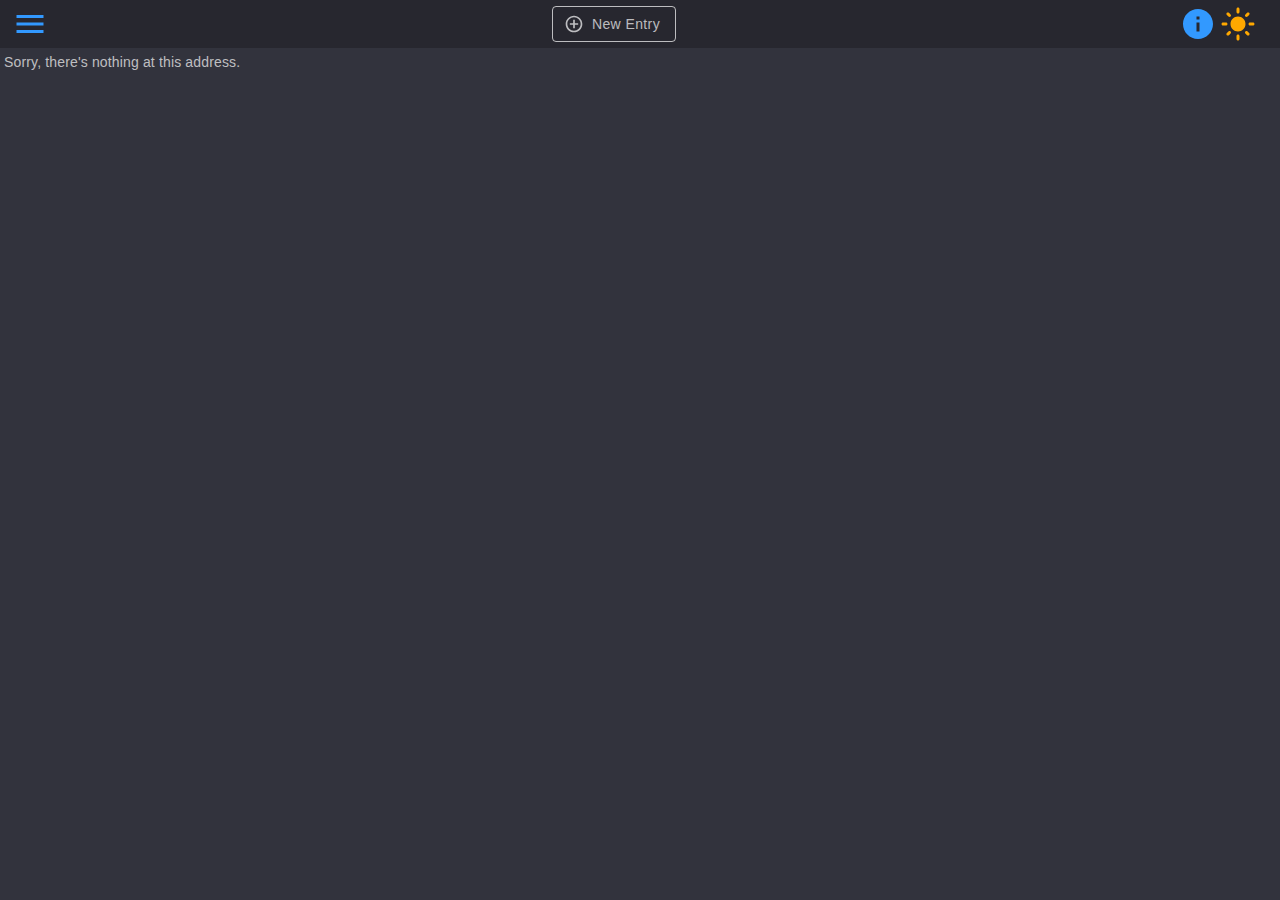
==== commit 3a213554: "Sqlitewasmhelper -> Bit.Besql" ====
--- a/index.html
+++ b/index.html
@@ -54,7 +54,7 @@
     </div>
     <script src="_framework/blazor.webassembly.js"></script>
     <script src="_content/MudBlazor/MudBlazor.min.js"></script>
-
+    <script src="_content/Bit.Besql/bit-besql.js"></script>
 </body>
 
 </html>
--- a/_content/MudBlazor/MudBlazor.min.css
+++ b/_content/MudBlazor/MudBlazor.min.css
@@ -2,4 +2,4 @@
  * MudBlazor (https://mudblazor.com/)
  * Copyright (c) 2021 MudBlazor
  * Licensed under MIT (https://github.com/MudBlazor/MudBlazor/blob/master/LICENSE)
- */.mud-primary{background-color:var(--mud-palette-primary) !important}.mud-primary-text{color:var(--mud-palette-primary) !important}.mud-primary-hover{background-color:var(--mud-palette-primary-hover) !important}.hover\:mud-primary-hover:hover,.hover\:mud-primary-hover:focus-visible{background-color:var(--mud-palette-primary-hover) !important}.mud-border-primary{border-color:var(--mud-palette-primary) !important}.mud-theme-primary{color:var(--mud-palette-primary-text) !important;background-color:var(--mud-palette-primary) !important}.mud-secondary{background-color:var(--mud-palette-secondary) !important}.mud-secondary-text{color:var(--mud-palette-secondary) !important}.mud-secondary-hover{background-color:var(--mud-palette-secondary-hover) !important}.hover\:mud-secondary-hover:hover,.hover\:mud-secondary-hover:focus-visible{background-color:var(--mud-palette-secondary-hover) !important}.mud-border-secondary{border-color:var(--mud-palette-secondary) !important}.mud-theme-secondary{color:var(--mud-palette-secondary-text) !important;background-color:var(--mud-palette-secondary) !important}.mud-tertiary{background-color:var(--mud-palette-tertiary) !important}.mud-tertiary-text{color:var(--mud-palette-tertiary) !important}.mud-tertiary-hover{background-color:var(--mud-palette-tertiary-hover) !important}.hover\:mud-tertiary-hover:hover,.hover\:mud-tertiary-hover:focus-visible{background-color:var(--mud-palette-tertiary-hover) !important}.mud-border-tertiary{border-color:var(--mud-palette-tertiary) !important}.mud-theme-tertiary{color:var(--mud-palette-tertiary-text) !important;background-color:var(--mud-palette-tertiary) !important}.mud-info{background-color:var(--mud-palette-info) !important}.mud-info-text{color:var(--mud-palette-info) !important}.mud-info-hover{background-color:var(--mud-palette-info-hover) !important}.hover\:mud-info-hover:hover,.hover\:mud-info-hover:focus-visible{background-color:var(--mud-palette-info-hover) !important}.mud-border-info{border-color:var(--mud-palette-info) !important}.mud-theme-info{color:var(--mud-palette-info-text) !important;background-color:var(--mud-palette-info) !important}.mud-success{background-color:var(--mud-palette-success) !important}.mud-success-text{color:var(--mud-palette-success) !important}.mud-success-hover{background-color:var(--mud-palette-success-hover) !important}.hover\:mud-success-hover:hover,.hover\:mud-success-hover:focus-visible{background-color:var(--mud-palette-success-hover) !important}.mud-border-success{border-color:var(--mud-palette-success) !important}.mud-theme-success{color:var(--mud-palette-success-text) !important;background-color:var(--mud-palette-success) !important}.mud-warning{background-color:var(--mud-palette-warning) !important}.mud-warning-text{color:var(--mud-palette-warning) !important}.mud-warning-hover{background-color:var(--mud-palette-warning-hover) !important}.hover\:mud-warning-hover:hover,.hover\:mud-warning-hover:focus-visible{background-color:var(--mud-palette-warning-hover) !important}.mud-border-warning{border-color:var(--mud-palette-warning) !important}.mud-theme-warning{color:var(--mud-palette-warning-text) !important;background-color:var(--mud-palette-warning) !important}.mud-error{background-color:var(--mud-palette-error) !important}.mud-error-text{color:var(--mud-palette-error) !important}.mud-error-hover{background-color:var(--mud-palette-error-hover) !important}.hover\:mud-error-hover:hover,.hover\:mud-error-hover:focus-visible{background-color:var(--mud-palette-error-hover) !important}.mud-border-error{border-color:var(--mud-palette-error) !important}.mud-theme-error{color:var(--mud-palette-error-text) !important;background-color:var(--mud-palette-error) !important}.mud-dark{background-color:var(--mud-palette-dark) !important}.mud-dark-text{color:var(--mud-palette-dark) !important}.mud-dark-hover{background-color:var(--mud-palette-dark-hover) !important}.hover\:mud-dark-hover:hover,.hover\:mud-dark-hover:focus-visible{background-color:var(--mud-palette-dark-hover) !important}.mud-border-dark{border-color:var(--mud-palette-dark) !important}.mud-theme-dark{color:var(--mud-palette-dark-text) !important;background-color:var(--mud-palette-dark) !important}.mud-inherit-text{color:inherit !important}.mud-border-lines-default{border-color:var(--mud-palette-lines-default)}.mud-background{background-color:var(--mud-palette-background) !important}.mud-background-gray{background-color:var(--mud-palette-background-grey) !important}.mud-theme-transparent{color:inherit !important;background-color:rgba(0,0,0,0) !important}.mud-transparent{background-color:rgba(0,0,0,0) !important}.mud-transparent-text{color:rgba(0,0,0,0) !important}.mud-text-primary{color:var(--mud-palette-text-primary)}.mud-text-secondary{color:var(--mud-palette-text-secondary)}.mud-text-disabled{color:var(--mud-palette-text-disabled)}.white{background-color:#fff !important}.white-text{color:#fff !important}.black{background-color:#000 !important}.black-text{color:#000 !important}*{box-sizing:border-box;margin:0;padding:0;border-width:0;border-style:solid;-webkit-font-smoothing:antialiased;-moz-osx-font-smoothing:grayscale}strong,b{font-weight:700}body{color:var(--mud-palette-text-primary);font-family:var(--mud-typography-default-family);font-size:var(--mud-typography-default-size);font-weight:var(--mud-typography-default-weight);line-height:var(--mud-typography-default-lineheight);letter-spacing:var(--mud-typography-default-letterspacing);text-transform:var(--mud-typography-default-text-transform);background-color:var(--mud-palette-background)}a{color:var(--mud-palette-text-primary)}.mud-layout{height:100%;width:100%;position:relative}#blazor-error-ui{background-color:var(--mud-palette-error);color:var(--mud-palette-error-text);bottom:0;box-shadow:0 -1px 2px rgba(0,0,0,.2);display:none;left:0;padding:.6rem 1.75rem .7rem 1.25rem;position:fixed;width:100%;z-index:9999}#blazor-error-ui .reload{color:inherit;text-decoration:underline}#blazor-error-ui .dismiss{color:inherit;cursor:pointer;position:absolute;right:.75rem;top:.5rem}#components-reconnect-modal{z-index:9999 !important;background-color:var(--mud-palette-background) !important}#components-reconnect-modal h5{font-size:18px}#components-reconnect-modal button{color:var(--mud-palette-text-primary);padding:8px 16px;font-size:.875rem;min-width:64px;box-sizing:border-box;transition:background-color 250ms cubic-bezier(0.4, 0, 0.2, 1) 0ms,box-shadow 250ms cubic-bezier(0.4, 0, 0.2, 1) 0ms,border 250ms cubic-bezier(0.4, 0, 0.2, 1) 0ms;font-weight:500;line-height:1;border-radius:var(--mud-default-borderradius);letter-spacing:.02857em;text-transform:uppercase;margin:40px auto !important}#components-reconnect-modal button:hover{background-color:var(--mud-palette-action-default-hover)}@keyframes mud-animation-fadein{0%{opacity:0}100%{opacity:1}}@-moz-keyframes mud-animation-fadein{0%{opacity:0}100%{opacity:1}}@-webkit-keyframes mud-animation-fadein{0%{opacity:0}100%{opacity:1}}@-o-keyframes mud-animation-fadein{0%{opacity:0}100%{opacity:1}}@-ms-keyframes mud-animation-fadein{0%{opacity:0}100%{opacity:1}}@-webkit-keyframes mud-scale-up-center{0%{-webkit-transform:scale(0.5);transform:scale(0.5)}100%{-webkit-transform:scale(1);transform:scale(1)}}@keyframes mud-scale-up-center{0%{-webkit-transform:scale(0.5);transform:scale(0.5)}100%{-webkit-transform:scale(1);transform:scale(1)}}@-webkit-keyframes mud-skeleton-keyframes-pulse{0%{opacity:1}50%{opacity:.4}100%{opacity:1}}@-webkit-keyframes mud-skeleton-keyframes-wave{0%{transform:translateX(-100%)}60%{transform:translateX(100%)}100%{transform:translateX(100%)}}@-webkit-keyframes mud-progress-circular-keyframes-circular-rotate{0%{transform-origin:50% 50%}100%{transform:rotate(360deg)}}@-webkit-keyframes mud-progress-circular-keyframes-circular-dash{0%{stroke-dasharray:1px,200px;stroke-dashoffset:0px}50%{stroke-dasharray:100px,200px;stroke-dashoffset:-15px}100%{stroke-dasharray:100px,200px;stroke-dashoffset:-125px}}@-webkit-keyframes mud-progress-linear-horizontal-keyframes-indeterminate1{0%{left:-35%;right:100%}60%{left:100%;right:-90%}100%{left:100%;right:-90%}}@-webkit-keyframes mud-progress-linear-horizontal-keyframes-indeterminate2{0%{left:-200%;right:100%}60%{left:107%;right:-8%}100%{left:107%;right:-8%}}@-webkit-keyframes mud-progress-linear-horizontal-keyframes-buffer{0%{opacity:1;background-position:0 -23px}50%{opacity:0;background-position:0 -23px}100%{opacity:1;background-position:-200px -23px}}@-webkit-keyframes mud-progress-linear-vertical-keyframes-indeterminate1{0%{bottom:-35%;top:100%}60%{bottom:100%;top:-90%}100%{bottom:100%;top:-90%}}@-webkit-keyframes mud-progress-linear-vertical-keyframes-indeterminate2{0%{bottom:-200%;top:100%}60%{bottom:107%;top:-8%}100%{bottom:107%;top:-8%}}@-webkit-keyframes mud-progress-linear-vertical-keyframes-buffer{0%{opacity:1;background-position:-23px 0}50%{opacity:0;background-position:-23px 0}100%{opacity:1;background-position:-23px -200px}}@keyframes mud-progress-linear-striped-loading{0%{background-position:0 0}100%{background-position:300px 0}}a{text-decoration:none}a:focus-visible{outline:none}label{display:inline-block}button{color:inherit;border:0;cursor:pointer;margin:0;display:inline-flex;outline:0;padding:0;position:relative;align-items:center;user-select:none;border-radius:0;vertical-align:middle;-moz-appearance:none;justify-content:center;text-decoration:none;background-color:rgba(0,0,0,0);-webkit-appearance:none;-webkit-tap-highlight-color:rgba(0,0,0,0)}button:focus{outline:none}input,button,select,optgroup,textarea{margin:0;font-family:inherit;font-size:inherit;line-height:inherit}button,input{overflow:visible}button,select{text-transform:none}select{word-wrap:normal}button,[type=button],[type=reset],[type=submit]{-webkit-appearance:button}iframe{border:none;height:100%;width:100%}ul{margin:0;padding:0;list-style:none}.mud-elevation-0{box-shadow:var(--mud-elevation-0)}.mud-elevation-1{box-shadow:var(--mud-elevation-1)}.mud-elevation-2{box-shadow:var(--mud-elevation-2)}.mud-elevation-3{box-shadow:var(--mud-elevation-3)}.mud-elevation-4{box-shadow:var(--mud-elevation-4)}.mud-elevation-5{box-shadow:var(--mud-elevation-5)}.mud-elevation-6{box-shadow:var(--mud-elevation-6)}.mud-elevation-7{box-shadow:var(--mud-elevation-7)}.mud-elevation-8{box-shadow:var(--mud-elevation-8)}.mud-elevation-9{box-shadow:var(--mud-elevation-9)}.mud-elevation-10{box-shadow:var(--mud-elevation-10)}.mud-elevation-11{box-shadow:var(--mud-elevation-11)}.mud-elevation-12{box-shadow:var(--mud-elevation-12)}.mud-elevation-13{box-shadow:var(--mud-elevation-13)}.mud-elevation-14{box-shadow:var(--mud-elevation-14)}.mud-elevation-15{box-shadow:var(--mud-elevation-15)}.mud-elevation-16{box-shadow:var(--mud-elevation-16)}.mud-elevation-17{box-shadow:var(--mud-elevation-17)}.mud-elevation-18{box-shadow:var(--mud-elevation-18)}.mud-elevation-19{box-shadow:var(--mud-elevation-19)}.mud-elevation-20{box-shadow:var(--mud-elevation-20)}.mud-elevation-21{box-shadow:var(--mud-elevation-21)}.mud-elevation-22{box-shadow:var(--mud-elevation-22)}.mud-elevation-23{box-shadow:var(--mud-elevation-23)}.mud-elevation-24{box-shadow:var(--mud-elevation-24)}.mud-elevation-25{box-shadow:var(--mud-elevation-25)}.mud-alert{display:flex;padding:6px 16px;border-radius:var(--mud-default-borderradius);background-color:rgba(0,0,0,0);transition:box-shadow 300ms cubic-bezier(0.4, 0, 0.2, 1) 0ms}.mud-alert.mud-square{border-radius:0px}.mud-alert.mud-dense{padding:0px 12px}.mud-alert-text-normal{color:var(--mud-palette-text-primary);background-color:var(--mud-palette-dark-hover)}.mud-alert-text-primary{color:var(--mud-palette-primary-darken);background-color:var(--mud-palette-primary-hover)}.mud-alert-text-primary .mud-alert-icon{color:var(--mud-palette-primary)}.mud-alert-text-secondary{color:var(--mud-palette-secondary-darken);background-color:var(--mud-palette-secondary-hover)}.mud-alert-text-secondary .mud-alert-icon{color:var(--mud-palette-secondary)}.mud-alert-text-tertiary{color:var(--mud-palette-tertiary-darken);background-color:var(--mud-palette-tertiary-hover)}.mud-alert-text-tertiary .mud-alert-icon{color:var(--mud-palette-tertiary)}.mud-alert-text-info{color:var(--mud-palette-info-darken);background-color:var(--mud-palette-info-hover)}.mud-alert-text-info .mud-alert-icon{color:var(--mud-palette-info)}.mud-alert-text-success{color:var(--mud-palette-success-darken);background-color:var(--mud-palette-success-hover)}.mud-alert-text-success .mud-alert-icon{color:var(--mud-palette-success)}.mud-alert-text-warning{color:var(--mud-palette-warning-darken);background-color:var(--mud-palette-warning-hover)}.mud-alert-text-warning .mud-alert-icon{color:var(--mud-palette-warning)}.mud-alert-text-error{color:var(--mud-palette-error-darken);background-color:var(--mud-palette-error-hover)}.mud-alert-text-error .mud-alert-icon{color:var(--mud-palette-error)}.mud-alert-text-dark{color:var(--mud-palette-dark-darken);background-color:var(--mud-palette-dark-hover)}.mud-alert-text-dark .mud-alert-icon{color:var(--mud-palette-dark)}.mud-alert-outlined-normal{color:var(--mud-palette-text-primary);border:1px solid var(--mud-palette-text-primary)}.mud-alert-outlined-primary{color:var(--mud-palette-primary-darken);border:1px solid var(--mud-palette-primary)}.mud-alert-outlined-primary .mud-alert-icon{color:var(--mud-palette-primary)}.mud-alert-outlined-secondary{color:var(--mud-palette-secondary-darken);border:1px solid var(--mud-palette-secondary)}.mud-alert-outlined-secondary .mud-alert-icon{color:var(--mud-palette-secondary)}.mud-alert-outlined-tertiary{color:var(--mud-palette-tertiary-darken);border:1px solid var(--mud-palette-tertiary)}.mud-alert-outlined-tertiary .mud-alert-icon{color:var(--mud-palette-tertiary)}.mud-alert-outlined-info{color:var(--mud-palette-info-darken);border:1px solid var(--mud-palette-info)}.mud-alert-outlined-info .mud-alert-icon{color:var(--mud-palette-info)}.mud-alert-outlined-success{color:var(--mud-palette-success-darken);border:1px solid var(--mud-palette-success)}.mud-alert-outlined-success .mud-alert-icon{color:var(--mud-palette-success)}.mud-alert-outlined-warning{color:var(--mud-palette-warning-darken);border:1px solid var(--mud-palette-warning)}.mud-alert-outlined-warning .mud-alert-icon{color:var(--mud-palette-warning)}.mud-alert-outlined-error{color:var(--mud-palette-error-darken);border:1px solid var(--mud-palette-error)}.mud-alert-outlined-error .mud-alert-icon{color:var(--mud-palette-error)}.mud-alert-outlined-dark{color:var(--mud-palette-dark-darken);border:1px solid var(--mud-palette-dark)}.mud-alert-outlined-dark .mud-alert-icon{color:var(--mud-palette-dark)}.mud-alert-filled-normal{color:var(--mud-palette-dark-text);font-weight:500;background-color:var(--mud-palette-dark)}.mud-alert-filled-normal .mud-alert-close .mud-button-root{color:currentColor}.mud-alert-filled-primary{color:var(--mud-palette-primary-text);font-weight:500;background-color:var(--mud-palette-primary)}.mud-alert-filled-primary .mud-button-root{color:currentColor}.mud-alert-filled-secondary{color:var(--mud-palette-secondary-text);font-weight:500;background-color:var(--mud-palette-secondary)}.mud-alert-filled-secondary .mud-button-root{color:currentColor}.mud-alert-filled-tertiary{color:var(--mud-palette-tertiary-text);font-weight:500;background-color:var(--mud-palette-tertiary)}.mud-alert-filled-tertiary .mud-button-root{color:currentColor}.mud-alert-filled-info{color:var(--mud-palette-info-text);font-weight:500;background-color:var(--mud-palette-info)}.mud-alert-filled-info .mud-button-root{color:currentColor}.mud-alert-filled-success{color:var(--mud-palette-success-text);font-weight:500;background-color:var(--mud-palette-success)}.mud-alert-filled-success .mud-button-root{color:currentColor}.mud-alert-filled-warning{color:var(--mud-palette-warning-text);font-weight:500;background-color:var(--mud-palette-warning)}.mud-alert-filled-warning .mud-button-root{color:currentColor}.mud-alert-filled-error{color:var(--mud-palette-error-text);font-weight:500;background-color:var(--mud-palette-error)}.mud-alert-filled-error .mud-button-root{color:currentColor}.mud-alert-filled-dark{color:var(--mud-palette-dark-text);font-weight:500;background-color:var(--mud-palette-dark)}.mud-alert-filled-dark .mud-button-root{color:currentColor}.mud-alert-icon{display:flex;opacity:.9;padding:7px 0;font-size:22px;margin-right:12px;margin-inline-end:12px;margin-inline-start:unset}.mud-alert-icon.mud-alert-icon-left{margin-right:12px;margin-inline-end:12px;margin-inline-start:unset}.mud-alert-icon.mud-alert-icon-right{margin-left:12px;margin-inline-start:12px;margin-inline-end:unset}.mud-alert-message{padding:9px 0}.mud-alert-position{flex:1;display:flex}.mud-alert-close{display:flex;flex:0;align-items:center;margin-left:8px}.mud-avatar{display:inline-flex;overflow:hidden;position:relative;align-items:center;flex-shrink:0;line-height:1;user-select:none;border-radius:50%;justify-content:center;color:var(--mud-palette-white);background-color:var(--mud-palette-grey-light)}.mud-avatar.mud-avatar-small{width:24px;height:24px;font-size:.75rem}.mud-avatar.mud-avatar-medium{width:40px;height:40px;font-size:1.25rem}.mud-avatar.mud-avatar-large{width:56px;height:56px;font-size:1.5rem}.mud-avatar-rounded{border-radius:var(--mud-default-borderradius)}.mud-avatar-square{border-radius:0}.mud-avatar>.mud-image{color:rgba(0,0,0,0);width:100%;height:100%;object-fit:cover;text-align:center;text-indent:10000px}.mud-avatar-fallback{width:75%;height:75%}.mud-avatar-outlined{color:var(--mud-palette-text-primary);background-color:unset;border:1px solid var(--mud-palette-text-primary)}.mud-avatar-outlined.mud-avatar-outlined-primary{color:var(--mud-palette-primary);border:1px solid var(--mud-palette-primary)}.mud-avatar-outlined.mud-avatar-outlined-secondary{color:var(--mud-palette-secondary);border:1px solid var(--mud-palette-secondary)}.mud-avatar-outlined.mud-avatar-outlined-tertiary{color:var(--mud-palette-tertiary);border:1px solid var(--mud-palette-tertiary)}.mud-avatar-outlined.mud-avatar-outlined-info{color:var(--mud-palette-info);border:1px solid var(--mud-palette-info)}.mud-avatar-outlined.mud-avatar-outlined-success{color:var(--mud-palette-success);border:1px solid var(--mud-palette-success)}.mud-avatar-outlined.mud-avatar-outlined-warning{color:var(--mud-palette-warning);border:1px solid var(--mud-palette-warning)}.mud-avatar-outlined.mud-avatar-outlined-error{color:var(--mud-palette-error);border:1px solid var(--mud-palette-error)}.mud-avatar-outlined.mud-avatar-outlined-dark{color:var(--mud-palette-dark);border:1px solid var(--mud-palette-dark)}.mud-avatar-filled{color:var(--mud-palette-text-primary);background-color:var(--mud-palette-lines-inputs)}.mud-avatar-filled.mud-avatar-filled-primary{color:var(--mud-palette-primary-text);background-color:var(--mud-palette-primary)}.mud-avatar-filled.mud-avatar-filled-secondary{color:var(--mud-palette-secondary-text);background-color:var(--mud-palette-secondary)}.mud-avatar-filled.mud-avatar-filled-tertiary{color:var(--mud-palette-tertiary-text);background-color:var(--mud-palette-tertiary)}.mud-avatar-filled.mud-avatar-filled-info{color:var(--mud-palette-info-text);background-color:var(--mud-palette-info)}.mud-avatar-filled.mud-avatar-filled-success{color:var(--mud-palette-success-text);background-color:var(--mud-palette-success)}.mud-avatar-filled.mud-avatar-filled-warning{color:var(--mud-palette-warning-text);background-color:var(--mud-palette-warning)}.mud-avatar-filled.mud-avatar-filled-error{color:var(--mud-palette-error-text);background-color:var(--mud-palette-error)}.mud-avatar-filled.mud-avatar-filled-dark{color:var(--mud-palette-dark-text);background-color:var(--mud-palette-dark)}.mud-avatar-group{display:flex}.mud-avatar-group .mud-avatar:first-child{margin-inline-start:0px !important}.mud-avatar-group.mud-avatar-group-outlined.mud-avatar-group-outlined-transparent .mud-avatar:not(.mud-avatar-outlined){border-color:rgba(0,0,0,0)}.mud-avatar-group.mud-avatar-group-outlined.mud-avatar-group-outlined-surface .mud-avatar:not(.mud-avatar-outlined){border-color:var(--mud-palette-surface)}.mud-avatar-group.mud-avatar-group-outlined.mud-avatar-group-outlined-primary .mud-avatar:not(.mud-avatar-outlined){border-color:var(--mud-palette-primary)}.mud-avatar-group.mud-avatar-group-outlined.mud-avatar-group-outlined-secondary .mud-avatar:not(.mud-avatar-outlined){border-color:var(--mud-palette-secondary)}.mud-avatar-group.mud-avatar-group-outlined.mud-avatar-group-outlined-tertiary .mud-avatar:not(.mud-avatar-outlined){border-color:var(--mud-palette-tertiary)}.mud-avatar-group.mud-avatar-group-outlined.mud-avatar-group-outlined-info .mud-avatar:not(.mud-avatar-outlined){border-color:var(--mud-palette-info)}.mud-avatar-group.mud-avatar-group-outlined.mud-avatar-group-outlined-success .mud-avatar:not(.mud-avatar-outlined){border-color:var(--mud-palette-success)}.mud-avatar-group.mud-avatar-group-outlined.mud-avatar-group-outlined-warning .mud-avatar:not(.mud-avatar-outlined){border-color:var(--mud-palette-warning)}.mud-avatar-group.mud-avatar-group-outlined.mud-avatar-group-outlined-error .mud-avatar:not(.mud-avatar-outlined){border-color:var(--mud-palette-error)}.mud-avatar-group.mud-avatar-group-outlined.mud-avatar-group-outlined-dark .mud-avatar:not(.mud-avatar-outlined){border-color:var(--mud-palette-dark)}.mud-avatar-group.mud-avatar-group-outlined .mud-avatar{border:2px solid}.mud-avatar-group.mud-avatar-group-outlined .mud-avatar.mud-avatar-small{width:28px;height:28px}.mud-avatar-group.mud-avatar-group-outlined .mud-avatar.mud-avatar-medium{width:44px;height:44px}.mud-avatar-group.mud-avatar-group-outlined .mud-avatar.mud-avatar-large{width:60px;height:60px}.mud-badge-root{position:relative;display:inline-block}.mud-badge-root .mud-badge-wrapper{top:0;left:0;flex:0 1;width:100%;height:100%;display:flex;pointer-events:none;position:absolute}.mud-badge-root .mud-badge-wrapper.mud-badge-top{align-items:flex-start}.mud-badge-root .mud-badge-wrapper.mud-badge-top.left{justify-content:flex-start}.mud-badge-root .mud-badge-wrapper.mud-badge-top.center{justify-content:center}.mud-badge-root .mud-badge-wrapper.mud-badge-top.right{justify-content:flex-end}.mud-badge-root .mud-badge-wrapper.mud-badge-center{align-items:center}.mud-badge-root .mud-badge-wrapper.mud-badge-center.left{justify-content:flex-start}.mud-badge-root .mud-badge-wrapper.mud-badge-center.center{justify-content:center}.mud-badge-root .mud-badge-wrapper.mud-badge-center.right{justify-content:flex-end}.mud-badge-root .mud-badge-wrapper.mud-badge-bottom{align-items:flex-end}.mud-badge-root .mud-badge-wrapper.mud-badge-bottom.left{justify-content:flex-start}.mud-badge-root .mud-badge-wrapper.mud-badge-bottom.center{justify-content:center}.mud-badge-root .mud-badge-wrapper.mud-badge-bottom.right{justify-content:flex-end}.mud-badge{border-radius:10px;font-size:12px;height:20px;letter-spacing:0;min-width:20px;padding:4px 6px;pointer-events:auto;line-height:1;position:absolute;text-align:center;text-indent:0;top:auto;transition:.3s cubic-bezier(0.25, 0.8, 0.5, 1);white-space:nowrap}.mud-badge.mud-badge-default{color:var(--mud-palette-text-primary);background-color:var(--mud-palette-grey-light)}.mud-badge.mud-badge-bordered{border-color:var(--mud-palette-surface);border-style:solid;border-width:2px;padding:3px 4px}.mud-badge.mud-badge-bordered.mud-badge-icon{padding:4px 6px}.mud-badge.mud-badge-bordered.mud-badge-icon .mud-icon-badge{margin-left:-4px;margin-inline-start:-4px;margin-inline-end:unset;margin-top:-4px}.mud-badge.mud-badge-icon{width:20px;height:20px}.mud-badge.mud-badge-icon .mud-icon-badge{color:inherit;font-size:12px;margin-left:-2px;margin-inline-start:-2px;margin-inline-end:unset}.mud-badge.mud-badge-dot{border-radius:50%;height:9px;min-width:0;padding:0;width:9px}.mud-badge.mud-badge-top.left{inset:auto calc(100% - 4px) calc(100% - 4px) auto}.mud-badge.mud-badge-top.left.mud-badge-overlap{inset:auto calc(100% - 12px) calc(100% - 12px) auto}.mud-badge.mud-badge-top.center{bottom:calc(100% - 4px)}.mud-badge.mud-badge-top.center.mud-badge-overlap{bottom:calc(100% - 12px)}.mud-badge.mud-badge-top.right{inset:auto auto calc(100% - 4px) calc(100% - 4px)}.mud-badge.mud-badge-top.right.mud-badge-overlap{inset:auto auto calc(100% - 12px) calc(100% - 12px)}.mud-badge.mud-badge-center.left{right:calc(100% - 4px)}.mud-badge.mud-badge-center.left.mud-badge-overlap{right:calc(100% - 12px)}.mud-badge.mud-badge-center.right{left:calc(100% - 4px)}.mud-badge.mud-badge-center.right.mud-badge-overlap{left:calc(100% - 12px)}.mud-badge.mud-badge-bottom.left{inset:calc(100% - 4px) calc(100% - 4px) auto auto}.mud-badge.mud-badge-bottom.left.mud-badge-overlap{inset:calc(100% - 12px) calc(100% - 12px) auto auto}.mud-badge.mud-badge-bottom.center{top:calc(100% - 4px)}.mud-badge.mud-badge-bottom.center.mud-badge-overlap{top:calc(100% - 12px)}.mud-badge.mud-badge-bottom.right{inset:calc(100% - 4px) auto auto calc(100% - 4px)}.mud-badge.mud-badge-bottom.right.mud-badge-overlap{inset:calc(100% - 12px) auto auto calc(100% - 12px)}.mud-breadcrumbs{display:flex;flex-wrap:wrap;flex:0 1 auto;align-items:center;list-style-type:none;margin:0;padding:16px 12px}.mud-breadcrumb-separator{padding:0 12px}.mud-breadcrumb-separator>span{color:var(--mud-palette-text-primary);opacity:.38}.mud-breadcrumb-item>a{display:flex;align-items:center}.mud-breadcrumb-item>a>svg.mud-icon-root{margin-right:4px;margin-inline-end:4px;margin-inline-start:unset}.mud-breadcrumb-item.mud-disabled>a{pointer-events:none;color:var(--mud-palette-action-disabled)}.mud-breadcrumbs-expander{cursor:pointer;display:flex;background-color:#eee}.mud-breadcrumbs-expander:hover{background-color:#e0e0e0}.mud-breadcrumbs-expander>svg{width:26px}.mud-button-root{color:inherit;border:0;cursor:pointer;margin:0;display:inline-flex;outline:0;padding:0;position:relative;align-items:center;user-select:none;border-radius:0;vertical-align:middle;-moz-appearance:none;justify-content:center;text-decoration:none;background-color:rgba(0,0,0,0);-webkit-appearance:none;-webkit-tap-highlight-color:rgba(0,0,0,0)}.mud-button-root::-moz-focus-inner{border-style:none}.mud-button-root:disabled{color:var(--mud-palette-action-disabled) !important;cursor:default;pointer-events:none}.mud-button{padding:6px 16px;font-family:var(--mud-typography-button-family);font-size:var(--mud-typography-button-size);font-weight:var(--mud-typography-button-weight);line-height:var(--mud-typography-button-lineheight);letter-spacing:var(--mud-typography-button-letterspacing);text-transform:var(--mud-typography-button-text-transform);min-width:64px;box-sizing:border-box;transition:background-color 250ms cubic-bezier(0.4, 0, 0.2, 1) 0ms,box-shadow 250ms cubic-bezier(0.4, 0, 0.2, 1) 0ms,border 250ms cubic-bezier(0.4, 0, 0.2, 1) 0ms;border-radius:var(--mud-default-borderradius);color:var(--mud-palette-text-primary)}.mud-button:hover,.mud-button:focus-visible{background-color:var(--mud-palette-action-default-hover)}.mud-button-label{width:100%;display:inherit;align-items:inherit;justify-content:inherit}.mud-button-text{padding:6px 8px}.mud-button-text.mud-button-text-inherit{color:inherit}.mud-button-text.mud-button-text-primary{color:var(--mud-palette-primary)}.mud-button-text.mud-button-text-primary:hover,.mud-button-text.mud-button-text-primary:focus-visible{background-color:var(--mud-palette-primary-hover)}.mud-button-text.mud-button-text-secondary{color:var(--mud-palette-secondary)}.mud-button-text.mud-button-text-secondary:hover,.mud-button-text.mud-button-text-secondary:focus-visible{background-color:var(--mud-palette-secondary-hover)}.mud-button-text.mud-button-text-tertiary{color:var(--mud-palette-tertiary)}.mud-button-text.mud-button-text-tertiary:hover,.mud-button-text.mud-button-text-tertiary:focus-visible{background-color:var(--mud-palette-tertiary-hover)}.mud-button-text.mud-button-text-info{color:var(--mud-palette-info)}.mud-button-text.mud-button-text-info:hover,.mud-button-text.mud-button-text-info:focus-visible{background-color:var(--mud-palette-info-hover)}.mud-button-text.mud-button-text-success{color:var(--mud-palette-success)}.mud-button-text.mud-button-text-success:hover,.mud-button-text.mud-button-text-success:focus-visible{background-color:var(--mud-palette-success-hover)}.mud-button-text.mud-button-text-warning{color:var(--mud-palette-warning)}.mud-button-text.mud-button-text-warning:hover,.mud-button-text.mud-button-text-warning:focus-visible{background-color:var(--mud-palette-warning-hover)}.mud-button-text.mud-button-text-error{color:var(--mud-palette-error)}.mud-button-text.mud-button-text-error:hover,.mud-button-text.mud-button-text-error:focus-visible{background-color:var(--mud-palette-error-hover)}.mud-button-text.mud-button-text-dark{color:var(--mud-palette-dark)}.mud-button-text.mud-button-text-dark:hover,.mud-button-text.mud-button-text-dark:focus-visible{background-color:var(--mud-palette-dark-hover)}.mud-button-outlined{color:var(--mud-palette-text-primary);border:1px solid var(--mud-palette-text-primary);padding:5px 15px}.mud-button-outlined.mud-button-outlined-inherit{color:inherit;border-color:currentColor}.mud-button-outlined.mud-icon-button{padding:5px}.mud-button-outlined:hover,.mud-button-outlined:focus-visible{background-color:var(--mud-palette-action-default-hover)}.mud-button-outlined.mud-button-outlined-primary{color:var(--mud-palette-primary);border:1px solid var(--mud-palette-primary)}.mud-button-outlined.mud-button-outlined-primary:hover,.mud-button-outlined.mud-button-outlined-primary:focus-visible{border:1px solid var(--mud-palette-primary);background-color:var(--mud-palette-primary-hover)}.mud-button-outlined.mud-button-outlined-secondary{color:var(--mud-palette-secondary);border:1px solid var(--mud-palette-secondary)}.mud-button-outlined.mud-button-outlined-secondary:hover,.mud-button-outlined.mud-button-outlined-secondary:focus-visible{border:1px solid var(--mud-palette-secondary);background-color:var(--mud-palette-secondary-hover)}.mud-button-outlined.mud-button-outlined-tertiary{color:var(--mud-palette-tertiary);border:1px solid var(--mud-palette-tertiary)}.mud-button-outlined.mud-button-outlined-tertiary:hover,.mud-button-outlined.mud-button-outlined-tertiary:focus-visible{border:1px solid var(--mud-palette-tertiary);background-color:var(--mud-palette-tertiary-hover)}.mud-button-outlined.mud-button-outlined-info{color:var(--mud-palette-info);border:1px solid var(--mud-palette-info)}.mud-button-outlined.mud-button-outlined-info:hover,.mud-button-outlined.mud-button-outlined-info:focus-visible{border:1px solid var(--mud-palette-info);background-color:var(--mud-palette-info-hover)}.mud-button-outlined.mud-button-outlined-success{color:var(--mud-palette-success);border:1px solid var(--mud-palette-success)}.mud-button-outlined.mud-button-outlined-success:hover,.mud-button-outlined.mud-button-outlined-success:focus-visible{border:1px solid var(--mud-palette-success);background-color:var(--mud-palette-success-hover)}.mud-button-outlined.mud-button-outlined-warning{color:var(--mud-palette-warning);border:1px solid var(--mud-palette-warning)}.mud-button-outlined.mud-button-outlined-warning:hover,.mud-button-outlined.mud-button-outlined-warning:focus-visible{border:1px solid var(--mud-palette-warning);background-color:var(--mud-palette-warning-hover)}.mud-button-outlined.mud-button-outlined-error{color:var(--mud-palette-error);border:1px solid var(--mud-palette-error)}.mud-button-outlined.mud-button-outlined-error:hover,.mud-button-outlined.mud-button-outlined-error:focus-visible{border:1px solid var(--mud-palette-error);background-color:var(--mud-palette-error-hover)}.mud-button-outlined.mud-button-outlined-dark{color:var(--mud-palette-dark);border:1px solid var(--mud-palette-dark)}.mud-button-outlined.mud-button-outlined-dark:hover,.mud-button-outlined.mud-button-outlined-dark:focus-visible{border:1px solid var(--mud-palette-dark);background-color:var(--mud-palette-dark-hover)}.mud-button-outlined:disabled{border:1px solid var(--mud-palette-action-disabled-background)}.mud-button-filled{color:var(--mud-palette-text-primary);box-shadow:0px 3px 1px -2px rgba(0,0,0,.2),0px 2px 2px 0px rgba(0,0,0,.14),0px 1px 5px 0px rgba(0,0,0,.12);background-color:var(--mud-palette-action-default-hover)}.mud-button-filled.mud-icon-button{padding:6px}.mud-button-filled:hover,.mud-button-filled:focus-visible{box-shadow:0px 2px 4px -1px rgba(0,0,0,.2),0px 4px 5px 0px rgba(0,0,0,.14),0px 1px 10px 0px rgba(0,0,0,.12);background-color:var(--mud-palette-action-disabled-background)}.mud-button-filled:active{box-shadow:0px 5px 5px -3px rgba(0,0,0,.2),0px 8px 10px 1px rgba(0,0,0,.14),0px 3px 14px 2px rgba(0,0,0,.12)}.mud-button-filled:disabled{color:var(--mud-palette-action-disabled);box-shadow:none;background-color:var(--mud-palette-action-disabled-background) !important}.mud-button-filled.mud-button-filled-primary{color:var(--mud-palette-primary-text);background-color:var(--mud-palette-primary)}.mud-button-filled.mud-button-filled-primary:hover,.mud-button-filled.mud-button-filled-primary:focus-visible{background-color:var(--mud-palette-primary-darken)}.mud-button-filled.mud-button-filled-secondary{color:var(--mud-palette-secondary-text);background-color:var(--mud-palette-secondary)}.mud-button-filled.mud-button-filled-secondary:hover,.mud-button-filled.mud-button-filled-secondary:focus-visible{background-color:var(--mud-palette-secondary-darken)}.mud-button-filled.mud-button-filled-tertiary{color:var(--mud-palette-tertiary-text);background-color:var(--mud-palette-tertiary)}.mud-button-filled.mud-button-filled-tertiary:hover,.mud-button-filled.mud-button-filled-tertiary:focus-visible{background-color:var(--mud-palette-tertiary-darken)}.mud-button-filled.mud-button-filled-info{color:var(--mud-palette-info-text);background-color:var(--mud-palette-info)}.mud-button-filled.mud-button-filled-info:hover,.mud-button-filled.mud-button-filled-info:focus-visible{background-color:var(--mud-palette-info-darken)}.mud-button-filled.mud-button-filled-success{color:var(--mud-palette-success-text);background-color:var(--mud-palette-success)}.mud-button-filled.mud-button-filled-success:hover,.mud-button-filled.mud-button-filled-success:focus-visible{background-color:var(--mud-palette-success-darken)}.mud-button-filled.mud-button-filled-warning{color:var(--mud-palette-warning-text);background-color:var(--mud-palette-warning)}.mud-button-filled.mud-button-filled-warning:hover,.mud-button-filled.mud-button-filled-warning:focus-visible{background-color:var(--mud-palette-warning-darken)}.mud-button-filled.mud-button-filled-error{color:var(--mud-palette-error-text);background-color:var(--mud-palette-error)}.mud-button-filled.mud-button-filled-error:hover,.mud-button-filled.mud-button-filled-error:focus-visible{background-color:var(--mud-palette-error-darken)}.mud-button-filled.mud-button-filled-dark{color:var(--mud-palette-dark-text);background-color:var(--mud-palette-dark)}.mud-button-filled.mud-button-filled-dark:hover,.mud-button-filled.mud-button-filled-dark:focus-visible{background-color:var(--mud-palette-dark-darken)}.mud-button-disable-elevation{box-shadow:none}.mud-button-disable-elevation:hover{box-shadow:none}.mud-button-disable-elevation:active{box-shadow:none}.mud-button-disable-elevation.mud-focus-visible{box-shadow:none}.mud-button-disable-elevation:disabled{box-shadow:none}.mud-button-color-inherit{color:inherit;border-color:currentColor}.mud-button-text-size-small{padding:4px 5px;font-size:.8125rem}.mud-button-text-size-large{padding:8px 11px;font-size:.9375rem}.mud-button-outlined-size-small{padding:3px 9px;font-size:.8125rem}.mud-button-outlined-size-small.mud-icon-button{padding:4px}.mud-button-outlined-size-large{padding:7px 21px;font-size:.9375rem}.mud-button-outlined-size-large.mud-icon-button{padding:4px}.mud-button-filled-size-small{padding:4px 10px;font-size:.8125rem}.mud-button-filled-size-small.mud-icon-button{padding:5px}.mud-button-filled-size-large{padding:8px 22px;font-size:.9375rem}.mud-button-filled-size-large.mud-icon-button{padding:5px}.mud-button-full-width{width:100%}.mud-button-label .mud-button-icon-start{display:inherit;margin-left:-4px;margin-right:8px;margin-inline-start:-4px;margin-inline-end:8px}.mud-button-label .mud-button-icon-start.mud-button-icon-size-small{margin-left:-2px;margin-inline-start:-2px;margin-inline-end:8px}.mud-button-label .mud-button-icon-end{display:inherit;margin-left:8px;margin-right:-4px;margin-inline-start:8px;margin-inline-end:-4px}.mud-button-label .mud-button-icon-end.mud-button-icon-size-small{margin-right:-2px;margin-inline-end:-2px;margin-inline-start:8px}.mud-button-icon-size-small>*:first-child{font-size:18px}.mud-button-icon-size-medium>*:first-child{font-size:20px}.mud-button-icon-size-large>*:first-child{font-size:22px}.mud-button-group-root{border-radius:var(--mud-default-borderradius);display:inline-flex}.mud-button-group-root .mud-button-root{border-radius:var(--mud-default-borderradius)}.mud-button-group-root.mud-button-group-override-styles .mud-button{color:var(--mud-palette-text-primary)}.mud-button-group-root.mud-button-group-override-styles .mud-button-root{background-color:inherit;box-shadow:none;border:none}.mud-button-group-root.mud-button-group-override-styles .mud-button-root:hover,.mud-button-group-root.mud-button-group-override-styles .mud-button-root:focus-visible{background-color:var(--mud-palette-action-default-hover)}.mud-button-group-horizontal:not(.mud-button-group-rtl)>.mud-button-root:not(:last-child),.mud-button-group-horizontal:not(.mud-button-group-rtl)>:not(:last-child) .mud-button-root{border-top-right-radius:0;border-bottom-right-radius:0}.mud-button-group-horizontal:not(.mud-button-group-rtl)>.mud-button-root:not(:first-child),.mud-button-group-horizontal:not(.mud-button-group-rtl)>:not(:first-child) .mud-button-root{border-top-left-radius:0;border-bottom-left-radius:0;margin-left:-1px}.mud-button-group-horizontal.mud-button-group-rtl>.mud-button-root:not(:last-child),.mud-button-group-horizontal.mud-button-group-rtl>:not(:last-child) .mud-button-root{border-top-left-radius:0;border-bottom-left-radius:0;margin-left:-1px}.mud-button-group-horizontal.mud-button-group-rtl>.mud-button-root:not(:first-child),.mud-button-group-horizontal.mud-button-group-rtl>:not(:first-child) .mud-button-root{border-top-right-radius:0;border-bottom-right-radius:0}.mud-button-group-vertical{flex-direction:column}.mud-button-group-vertical .mud-icon-button{width:100%}.mud-button-group-vertical>.mud-button-root:not(:last-child),.mud-button-group-vertical>:not(:last-child) .mud-button-root{border-bottom-right-radius:0;border-bottom-left-radius:0}.mud-button-group-vertical>.mud-button-root:not(:first-child),.mud-button-group-vertical>:not(:first-child) .mud-button-root{border-top-right-radius:0;border-top-left-radius:0;margin-top:-1px}.mud-button-group-text.mud-button-group-override-styles .mud-button-root{padding:6px 8px}.mud-button-group-text.mud-button-group-override-styles.mud-button-group-horizontal:not(.mud-button-group-rtl) .mud-button-root:not(:first-child),.mud-button-group-text.mud-button-group-override-styles.mud-button-group-horizontal:not(.mud-button-group-rtl)>:not(:first-child) .mud-button-root{border-left:1px solid var(--mud-palette-text-primary)}.mud-button-group-text.mud-button-group-override-styles.mud-button-group-horizontal.mud-button-group-rtl .mud-button-root:not(:first-child),.mud-button-group-text.mud-button-group-override-styles.mud-button-group-horizontal.mud-button-group-rtl>:not(:first-child) .mud-button-root{border-right:1px solid var(--mud-palette-text-primary)}.mud-button-group-text.mud-button-group-override-styles.mud-button-group-vertical .mud-button-root:not(:last-child),.mud-button-group-text.mud-button-group-override-styles.mud-button-group-vertical>:not(:last-child) .mud-button-root{border-bottom:1px solid var(--mud-palette-text-primary)}.mud-button-group-text.mud-button-group-override-styles.mud-button-group-text-primary .mud-button-root{color:var(--mud-palette-primary)}.mud-button-group-text.mud-button-group-override-styles.mud-button-group-text-primary .mud-button-root:hover,.mud-button-group-text.mud-button-group-override-styles.mud-button-group-text-primary .mud-button-root:focus-visible{background-color:var(--mud-palette-primary-hover)}.mud-button-group-text.mud-button-group-override-styles.mud-button-group-text-primary.mud-button-group-horizontal:not(.mud-button-group-rtl) .mud-button-root:not(:first-child),.mud-button-group-text.mud-button-group-override-styles.mud-button-group-text-primary.mud-button-group-horizontal:not(.mud-button-group-rtl)>:not(:first-child) .mud-button-root{border-left:1px solid var(--mud-palette-primary)}.mud-button-group-text.mud-button-group-override-styles.mud-button-group-text-primary.mud-button-group-horizontal.mud-button-group-rtl .mud-button-root:not(:first-child),.mud-button-group-text.mud-button-group-override-styles.mud-button-group-text-primary.mud-button-group-horizontal.mud-button-group-rtl>:not(:first-child) .mud-button-root{border-right:1px solid var(--mud-palette-primary)}.mud-button-group-text.mud-button-group-override-styles.mud-button-group-text-primary.mud-button-group-vertical .mud-button-root:not(:last-child),.mud-button-group-text.mud-button-group-override-styles.mud-button-group-text-primary.mud-button-group-vertical>:not(:last-child) .mud-button-root{border-bottom:1px solid var(--mud-palette-primary)}.mud-button-group-text.mud-button-group-override-styles.mud-button-group-text-secondary .mud-button-root{color:var(--mud-palette-secondary)}.mud-button-group-text.mud-button-group-override-styles.mud-button-group-text-secondary .mud-button-root:hover,.mud-button-group-text.mud-button-group-override-styles.mud-button-group-text-secondary .mud-button-root:focus-visible{background-color:var(--mud-palette-secondary-hover)}.mud-button-group-text.mud-button-group-override-styles.mud-button-group-text-secondary.mud-button-group-horizontal:not(.mud-button-group-rtl) .mud-button-root:not(:first-child),.mud-button-group-text.mud-button-group-override-styles.mud-button-group-text-secondary.mud-button-group-horizontal:not(.mud-button-group-rtl)>:not(:first-child) .mud-button-root{border-left:1px solid var(--mud-palette-secondary)}.mud-button-group-text.mud-button-group-override-styles.mud-button-group-text-secondary.mud-button-group-horizontal.mud-button-group-rtl .mud-button-root:not(:first-child),.mud-button-group-text.mud-button-group-override-styles.mud-button-group-text-secondary.mud-button-group-horizontal.mud-button-group-rtl>:not(:first-child) .mud-button-root{border-right:1px solid var(--mud-palette-secondary)}.mud-button-group-text.mud-button-group-override-styles.mud-button-group-text-secondary.mud-button-group-vertical .mud-button-root:not(:last-child),.mud-button-group-text.mud-button-group-override-styles.mud-button-group-text-secondary.mud-button-group-vertical>:not(:last-child) .mud-button-root{border-bottom:1px solid var(--mud-palette-secondary)}.mud-button-group-text.mud-button-group-override-styles.mud-button-group-text-tertiary .mud-button-root{color:var(--mud-palette-tertiary)}.mud-button-group-text.mud-button-group-override-styles.mud-button-group-text-tertiary .mud-button-root:hover,.mud-button-group-text.mud-button-group-override-styles.mud-button-group-text-tertiary .mud-button-root:focus-visible{background-color:var(--mud-palette-tertiary-hover)}.mud-button-group-text.mud-button-group-override-styles.mud-button-group-text-tertiary.mud-button-group-horizontal:not(.mud-button-group-rtl) .mud-button-root:not(:first-child),.mud-button-group-text.mud-button-group-override-styles.mud-button-group-text-tertiary.mud-button-group-horizontal:not(.mud-button-group-rtl)>:not(:first-child) .mud-button-root{border-left:1px solid var(--mud-palette-tertiary)}.mud-button-group-text.mud-button-group-override-styles.mud-button-group-text-tertiary.mud-button-group-horizontal.mud-button-group-rtl .mud-button-root:not(:first-child),.mud-button-group-text.mud-button-group-override-styles.mud-button-group-text-tertiary.mud-button-group-horizontal.mud-button-group-rtl>:not(:first-child) .mud-button-root{border-right:1px solid var(--mud-palette-tertiary)}.mud-button-group-text.mud-button-group-override-styles.mud-button-group-text-tertiary.mud-button-group-vertical .mud-button-root:not(:last-child),.mud-button-group-text.mud-button-group-override-styles.mud-button-group-text-tertiary.mud-button-group-vertical>:not(:last-child) .mud-button-root{border-bottom:1px solid var(--mud-palette-tertiary)}.mud-button-group-text.mud-button-group-override-styles.mud-button-group-text-info .mud-button-root{color:var(--mud-palette-info)}.mud-button-group-text.mud-button-group-override-styles.mud-button-group-text-info .mud-button-root:hover,.mud-button-group-text.mud-button-group-override-styles.mud-button-group-text-info .mud-button-root:focus-visible{background-color:var(--mud-palette-info-hover)}.mud-button-group-text.mud-button-group-override-styles.mud-button-group-text-info.mud-button-group-horizontal:not(.mud-button-group-rtl) .mud-button-root:not(:first-child),.mud-button-group-text.mud-button-group-override-styles.mud-button-group-text-info.mud-button-group-horizontal:not(.mud-button-group-rtl)>:not(:first-child) .mud-button-root{border-left:1px solid var(--mud-palette-info)}.mud-button-group-text.mud-button-group-override-styles.mud-button-group-text-info.mud-button-group-horizontal.mud-button-group-rtl .mud-button-root:not(:first-child),.mud-button-group-text.mud-button-group-override-styles.mud-button-group-text-info.mud-button-group-horizontal.mud-button-group-rtl>:not(:first-child) .mud-button-root{border-right:1px solid var(--mud-palette-info)}.mud-button-group-text.mud-button-group-override-styles.mud-button-group-text-info.mud-button-group-vertical .mud-button-root:not(:last-child),.mud-button-group-text.mud-button-group-override-styles.mud-button-group-text-info.mud-button-group-vertical>:not(:last-child) .mud-button-root{border-bottom:1px solid var(--mud-palette-info)}.mud-button-group-text.mud-button-group-override-styles.mud-button-group-text-success .mud-button-root{color:var(--mud-palette-success)}.mud-button-group-text.mud-button-group-override-styles.mud-button-group-text-success .mud-button-root:hover,.mud-button-group-text.mud-button-group-override-styles.mud-button-group-text-success .mud-button-root:focus-visible{background-color:var(--mud-palette-success-hover)}.mud-button-group-text.mud-button-group-override-styles.mud-button-group-text-success.mud-button-group-horizontal:not(.mud-button-group-rtl) .mud-button-root:not(:first-child),.mud-button-group-text.mud-button-group-override-styles.mud-button-group-text-success.mud-button-group-horizontal:not(.mud-button-group-rtl)>:not(:first-child) .mud-button-root{border-left:1px solid var(--mud-palette-success)}.mud-button-group-text.mud-button-group-override-styles.mud-button-group-text-success.mud-button-group-horizontal.mud-button-group-rtl .mud-button-root:not(:first-child),.mud-button-group-text.mud-button-group-override-styles.mud-button-group-text-success.mud-button-group-horizontal.mud-button-group-rtl>:not(:first-child) .mud-button-root{border-right:1px solid var(--mud-palette-success)}.mud-button-group-text.mud-button-group-override-styles.mud-button-group-text-success.mud-button-group-vertical .mud-button-root:not(:last-child),.mud-button-group-text.mud-button-group-override-styles.mud-button-group-text-success.mud-button-group-vertical>:not(:last-child) .mud-button-root{border-bottom:1px solid var(--mud-palette-success)}.mud-button-group-text.mud-button-group-override-styles.mud-button-group-text-warning .mud-button-root{color:var(--mud-palette-warning)}.mud-button-group-text.mud-button-group-override-styles.mud-button-group-text-warning .mud-button-root:hover,.mud-button-group-text.mud-button-group-override-styles.mud-button-group-text-warning .mud-button-root:focus-visible{background-color:var(--mud-palette-warning-hover)}.mud-button-group-text.mud-button-group-override-styles.mud-button-group-text-warning.mud-button-group-horizontal:not(.mud-button-group-rtl) .mud-button-root:not(:first-child),.mud-button-group-text.mud-button-group-override-styles.mud-button-group-text-warning.mud-button-group-horizontal:not(.mud-button-group-rtl)>:not(:first-child) .mud-button-root{border-left:1px solid var(--mud-palette-warning)}.mud-button-group-text.mud-button-group-override-styles.mud-button-group-text-warning.mud-button-group-horizontal.mud-button-group-rtl .mud-button-root:not(:first-child),.mud-button-group-text.mud-button-group-override-styles.mud-button-group-text-warning.mud-button-group-horizontal.mud-button-group-rtl>:not(:first-child) .mud-button-root{border-right:1px solid var(--mud-palette-warning)}.mud-button-group-text.mud-button-group-override-styles.mud-button-group-text-warning.mud-button-group-vertical .mud-button-root:not(:last-child),.mud-button-group-text.mud-button-group-override-styles.mud-button-group-text-warning.mud-button-group-vertical>:not(:last-child) .mud-button-root{border-bottom:1px solid var(--mud-palette-warning)}.mud-button-group-text.mud-button-group-override-styles.mud-button-group-text-error .mud-button-root{color:var(--mud-palette-error)}.mud-button-group-text.mud-button-group-override-styles.mud-button-group-text-error .mud-button-root:hover,.mud-button-group-text.mud-button-group-override-styles.mud-button-group-text-error .mud-button-root:focus-visible{background-color:var(--mud-palette-error-hover)}.mud-button-group-text.mud-button-group-override-styles.mud-button-group-text-error.mud-button-group-horizontal:not(.mud-button-group-rtl) .mud-button-root:not(:first-child),.mud-button-group-text.mud-button-group-override-styles.mud-button-group-text-error.mud-button-group-horizontal:not(.mud-button-group-rtl)>:not(:first-child) .mud-button-root{border-left:1px solid var(--mud-palette-error)}.mud-button-group-text.mud-button-group-override-styles.mud-button-group-text-error.mud-button-group-horizontal.mud-button-group-rtl .mud-button-root:not(:first-child),.mud-button-group-text.mud-button-group-override-styles.mud-button-group-text-error.mud-button-group-horizontal.mud-button-group-rtl>:not(:first-child) .mud-button-root{border-right:1px solid var(--mud-palette-error)}.mud-button-group-text.mud-button-group-override-styles.mud-button-group-text-error.mud-button-group-vertical .mud-button-root:not(:last-child),.mud-button-group-text.mud-button-group-override-styles.mud-button-group-text-error.mud-button-group-vertical>:not(:last-child) .mud-button-root{border-bottom:1px solid var(--mud-palette-error)}.mud-button-group-text.mud-button-group-override-styles.mud-button-group-text-dark .mud-button-root{color:var(--mud-palette-dark)}.mud-button-group-text.mud-button-group-override-styles.mud-button-group-text-dark .mud-button-root:hover,.mud-button-group-text.mud-button-group-override-styles.mud-button-group-text-dark .mud-button-root:focus-visible{background-color:var(--mud-palette-dark-hover)}.mud-button-group-text.mud-button-group-override-styles.mud-button-group-text-dark.mud-button-group-horizontal:not(.mud-button-group-rtl) .mud-button-root:not(:first-child),.mud-button-group-text.mud-button-group-override-styles.mud-button-group-text-dark.mud-button-group-horizontal:not(.mud-button-group-rtl)>:not(:first-child) .mud-button-root{border-left:1px solid var(--mud-palette-dark)}.mud-button-group-text.mud-button-group-override-styles.mud-button-group-text-dark.mud-button-group-horizontal.mud-button-group-rtl .mud-button-root:not(:first-child),.mud-button-group-text.mud-button-group-override-styles.mud-button-group-text-dark.mud-button-group-horizontal.mud-button-group-rtl>:not(:first-child) .mud-button-root{border-right:1px solid var(--mud-palette-dark)}.mud-button-group-text.mud-button-group-override-styles.mud-button-group-text-dark.mud-button-group-vertical .mud-button-root:not(:last-child),.mud-button-group-text.mud-button-group-override-styles.mud-button-group-text-dark.mud-button-group-vertical>:not(:last-child) .mud-button-root{border-bottom:1px solid var(--mud-palette-dark)}.mud-button-group-outlined.mud-button-group-override-styles .mud-button-root{padding:5px 15px;border:1px solid var(--mud-palette-text-primary)}.mud-button-group-outlined.mud-button-group-override-styles.mud-button-group-outlined-primary .mud-button-root{color:var(--mud-palette-primary);border:1px solid var(--mud-palette-primary)}.mud-button-group-outlined.mud-button-group-override-styles.mud-button-group-outlined-primary .mud-button-root:hover,.mud-button-group-outlined.mud-button-group-override-styles.mud-button-group-outlined-primary .mud-button-root:focus-visible{background-color:var(--mud-palette-primary-hover)}.mud-button-group-outlined.mud-button-group-override-styles.mud-button-group-outlined-secondary .mud-button-root{color:var(--mud-palette-secondary);border:1px solid var(--mud-palette-secondary)}.mud-button-group-outlined.mud-button-group-override-styles.mud-button-group-outlined-secondary .mud-button-root:hover,.mud-button-group-outlined.mud-button-group-override-styles.mud-button-group-outlined-secondary .mud-button-root:focus-visible{background-color:var(--mud-palette-secondary-hover)}.mud-button-group-outlined.mud-button-group-override-styles.mud-button-group-outlined-tertiary .mud-button-root{color:var(--mud-palette-tertiary);border:1px solid var(--mud-palette-tertiary)}.mud-button-group-outlined.mud-button-group-override-styles.mud-button-group-outlined-tertiary .mud-button-root:hover,.mud-button-group-outlined.mud-button-group-override-styles.mud-button-group-outlined-tertiary .mud-button-root:focus-visible{background-color:var(--mud-palette-tertiary-hover)}.mud-button-group-outlined.mud-button-group-override-styles.mud-button-group-outlined-info .mud-button-root{color:var(--mud-palette-info);border:1px solid var(--mud-palette-info)}.mud-button-group-outlined.mud-button-group-override-styles.mud-button-group-outlined-info .mud-button-root:hover,.mud-button-group-outlined.mud-button-group-override-styles.mud-button-group-outlined-info .mud-button-root:focus-visible{background-color:var(--mud-palette-info-hover)}.mud-button-group-outlined.mud-button-group-override-styles.mud-button-group-outlined-success .mud-button-root{color:var(--mud-palette-success);border:1px solid var(--mud-palette-success)}.mud-button-group-outlined.mud-button-group-override-styles.mud-button-group-outlined-success .mud-button-root:hover,.mud-button-group-outlined.mud-button-group-override-styles.mud-button-group-outlined-success .mud-button-root:focus-visible{background-color:var(--mud-palette-success-hover)}.mud-button-group-outlined.mud-button-group-override-styles.mud-button-group-outlined-warning .mud-button-root{color:var(--mud-palette-warning);border:1px solid var(--mud-palette-warning)}.mud-button-group-outlined.mud-button-group-override-styles.mud-button-group-outlined-warning .mud-button-root:hover,.mud-button-group-outlined.mud-button-group-override-styles.mud-button-group-outlined-warning .mud-button-root:focus-visible{background-color:var(--mud-palette-warning-hover)}.mud-button-group-outlined.mud-button-group-override-styles.mud-button-group-outlined-error .mud-button-root{color:var(--mud-palette-error);border:1px solid var(--mud-palette-error)}.mud-button-group-outlined.mud-button-group-override-styles.mud-button-group-outlined-error .mud-button-root:hover,.mud-button-group-outlined.mud-button-group-override-styles.mud-button-group-outlined-error .mud-button-root:focus-visible{background-color:var(--mud-palette-error-hover)}.mud-button-group-outlined.mud-button-group-override-styles.mud-button-group-outlined-dark .mud-button-root{color:var(--mud-palette-dark);border:1px solid var(--mud-palette-dark)}.mud-button-group-outlined.mud-button-group-override-styles.mud-button-group-outlined-dark .mud-button-root:hover,.mud-button-group-outlined.mud-button-group-override-styles.mud-button-group-outlined-dark .mud-button-root:focus-visible{background-color:var(--mud-palette-dark-hover)}.mud-button-group-filled{box-shadow:var(--mud-elevation-2)}.mud-button-group-filled .mud-button-root{box-shadow:none}.mud-button-group-filled .mud-button-root:hover,.mud-button-group-filled .mud-button-root:focus-visible{box-shadow:var(--mud-elevation-4)}.mud-button-group-filled.mud-button-group-override-styles .mud-button-root{background-color:var(--mud-palette-action-default-hover);padding:6px 16px}.mud-button-group-filled.mud-button-group-override-styles.mud-button-group-horizontal:not(.mud-button-group-rtl) .mud-button-root:not(:first-child),.mud-button-group-filled.mud-button-group-override-styles.mud-button-group-horizontal:not(.mud-button-group-rtl)>:not(:first-child) .mud-button-root{border-left:1px solid var(--mud-palette-divider)}.mud-button-group-filled.mud-button-group-override-styles.mud-button-group-horizontal.mud-button-group-rtl .mud-button-root:not(:first-child),.mud-button-group-filled.mud-button-group-override-styles.mud-button-group-horizontal.mud-button-group-rtl>:not(:first-child) .mud-button-root{border-right:1px solid var(--mud-palette-divider)}.mud-button-group-filled.mud-button-group-override-styles.mud-button-group-vertical .mud-button-root:not(:first-child),.mud-button-group-filled.mud-button-group-override-styles.mud-button-group-vertical>:not(:first-child) .mud-button-root{border-top:1px solid var(--mud-palette-divider)}.mud-button-group-filled.mud-button-group-override-styles.mud-button-group-filled-primary .mud-button-root{background-color:var(--mud-palette-primary);color:var(--mud-palette-primary-text)}.mud-button-group-filled.mud-button-group-override-styles.mud-button-group-filled-primary .mud-button-root:hover,.mud-button-group-filled.mud-button-group-override-styles.mud-button-group-filled-primary .mud-button-root:focus-visible{background-color:var(--mud-palette-primary-darken)}.mud-button-group-filled.mud-button-group-override-styles.mud-button-group-filled-primary.mud-button-group-horizontal:not(.mud-button-group-rtl) .mud-button-root:not(:first-child),.mud-button-group-filled.mud-button-group-override-styles.mud-button-group-filled-primary.mud-button-group-horizontal:not(.mud-button-group-rtl)>:not(:first-child) .mud-button-root{border-left:1px solid var(--mud-palette-primary-lighten)}.mud-button-group-filled.mud-button-group-override-styles.mud-button-group-filled-primary.mud-button-group-horizontal.mud-button-group-rtl .mud-button-root:not(:first-child),.mud-button-group-filled.mud-button-group-override-styles.mud-button-group-filled-primary.mud-button-group-horizontal.mud-button-group-rtl>:not(:first-child) .mud-button-root{border-right:1px solid var(--mud-palette-primary-lighten)}.mud-button-group-filled.mud-button-group-override-styles.mud-button-group-filled-primary.mud-button-group-vertical .mud-button-root:not(:first-child),.mud-button-group-filled.mud-button-group-override-styles.mud-button-group-filled-primary.mud-button-group-vertical>:not(:first-child) .mud-button-root{border-top:1px solid var(--mud-palette-primary-lighten)}.mud-button-group-filled.mud-button-group-override-styles.mud-button-group-filled-secondary .mud-button-root{background-color:var(--mud-palette-secondary);color:var(--mud-palette-secondary-text)}.mud-button-group-filled.mud-button-group-override-styles.mud-button-group-filled-secondary .mud-button-root:hover,.mud-button-group-filled.mud-button-group-override-styles.mud-button-group-filled-secondary .mud-button-root:focus-visible{background-color:var(--mud-palette-secondary-darken)}.mud-button-group-filled.mud-button-group-override-styles.mud-button-group-filled-secondary.mud-button-group-horizontal:not(.mud-button-group-rtl) .mud-button-root:not(:first-child),.mud-button-group-filled.mud-button-group-override-styles.mud-button-group-filled-secondary.mud-button-group-horizontal:not(.mud-button-group-rtl)>:not(:first-child) .mud-button-root{border-left:1px solid var(--mud-palette-secondary-lighten)}.mud-button-group-filled.mud-button-group-override-styles.mud-button-group-filled-secondary.mud-button-group-horizontal.mud-button-group-rtl .mud-button-root:not(:first-child),.mud-button-group-filled.mud-button-group-override-styles.mud-button-group-filled-secondary.mud-button-group-horizontal.mud-button-group-rtl>:not(:first-child) .mud-button-root{border-right:1px solid var(--mud-palette-secondary-lighten)}.mud-button-group-filled.mud-button-group-override-styles.mud-button-group-filled-secondary.mud-button-group-vertical .mud-button-root:not(:first-child),.mud-button-group-filled.mud-button-group-override-styles.mud-button-group-filled-secondary.mud-button-group-vertical>:not(:first-child) .mud-button-root{border-top:1px solid var(--mud-palette-secondary-lighten)}.mud-button-group-filled.mud-button-group-override-styles.mud-button-group-filled-tertiary .mud-button-root{background-color:var(--mud-palette-tertiary);color:var(--mud-palette-tertiary-text)}.mud-button-group-filled.mud-button-group-override-styles.mud-button-group-filled-tertiary .mud-button-root:hover,.mud-button-group-filled.mud-button-group-override-styles.mud-button-group-filled-tertiary .mud-button-root:focus-visible{background-color:var(--mud-palette-tertiary-darken)}.mud-button-group-filled.mud-button-group-override-styles.mud-button-group-filled-tertiary.mud-button-group-horizontal:not(.mud-button-group-rtl) .mud-button-root:not(:first-child),.mud-button-group-filled.mud-button-group-override-styles.mud-button-group-filled-tertiary.mud-button-group-horizontal:not(.mud-button-group-rtl)>:not(:first-child) .mud-button-root{border-left:1px solid var(--mud-palette-tertiary-lighten)}.mud-button-group-filled.mud-button-group-override-styles.mud-button-group-filled-tertiary.mud-button-group-horizontal.mud-button-group-rtl .mud-button-root:not(:first-child),.mud-button-group-filled.mud-button-group-override-styles.mud-button-group-filled-tertiary.mud-button-group-horizontal.mud-button-group-rtl>:not(:first-child) .mud-button-root{border-right:1px solid var(--mud-palette-tertiary-lighten)}.mud-button-group-filled.mud-button-group-override-styles.mud-button-group-filled-tertiary.mud-button-group-vertical .mud-button-root:not(:first-child),.mud-button-group-filled.mud-button-group-override-styles.mud-button-group-filled-tertiary.mud-button-group-vertical>:not(:first-child) .mud-button-root{border-top:1px solid var(--mud-palette-tertiary-lighten)}.mud-button-group-filled.mud-button-group-override-styles.mud-button-group-filled-info .mud-button-root{background-color:var(--mud-palette-info);color:var(--mud-palette-info-text)}.mud-button-group-filled.mud-button-group-override-styles.mud-button-group-filled-info .mud-button-root:hover,.mud-button-group-filled.mud-button-group-override-styles.mud-button-group-filled-info .mud-button-root:focus-visible{background-color:var(--mud-palette-info-darken)}.mud-button-group-filled.mud-button-group-override-styles.mud-button-group-filled-info.mud-button-group-horizontal:not(.mud-button-group-rtl) .mud-button-root:not(:first-child),.mud-button-group-filled.mud-button-group-override-styles.mud-button-group-filled-info.mud-button-group-horizontal:not(.mud-button-group-rtl)>:not(:first-child) .mud-button-root{border-left:1px solid var(--mud-palette-info-lighten)}.mud-button-group-filled.mud-button-group-override-styles.mud-button-group-filled-info.mud-button-group-horizontal.mud-button-group-rtl .mud-button-root:not(:first-child),.mud-button-group-filled.mud-button-group-override-styles.mud-button-group-filled-info.mud-button-group-horizontal.mud-button-group-rtl>:not(:first-child) .mud-button-root{border-right:1px solid var(--mud-palette-info-lighten)}.mud-button-group-filled.mud-button-group-override-styles.mud-button-group-filled-info.mud-button-group-vertical .mud-button-root:not(:first-child),.mud-button-group-filled.mud-button-group-override-styles.mud-button-group-filled-info.mud-button-group-vertical>:not(:first-child) .mud-button-root{border-top:1px solid var(--mud-palette-info-lighten)}.mud-button-group-filled.mud-button-group-override-styles.mud-button-group-filled-success .mud-button-root{background-color:var(--mud-palette-success);color:var(--mud-palette-success-text)}.mud-button-group-filled.mud-button-group-override-styles.mud-button-group-filled-success .mud-button-root:hover,.mud-button-group-filled.mud-button-group-override-styles.mud-button-group-filled-success .mud-button-root:focus-visible{background-color:var(--mud-palette-success-darken)}.mud-button-group-filled.mud-button-group-override-styles.mud-button-group-filled-success.mud-button-group-horizontal:not(.mud-button-group-rtl) .mud-button-root:not(:first-child),.mud-button-group-filled.mud-button-group-override-styles.mud-button-group-filled-success.mud-button-group-horizontal:not(.mud-button-group-rtl)>:not(:first-child) .mud-button-root{border-left:1px solid var(--mud-palette-success-lighten)}.mud-button-group-filled.mud-button-group-override-styles.mud-button-group-filled-success.mud-button-group-horizontal.mud-button-group-rtl .mud-button-root:not(:first-child),.mud-button-group-filled.mud-button-group-override-styles.mud-button-group-filled-success.mud-button-group-horizontal.mud-button-group-rtl>:not(:first-child) .mud-button-root{border-right:1px solid var(--mud-palette-success-lighten)}.mud-button-group-filled.mud-button-group-override-styles.mud-button-group-filled-success.mud-button-group-vertical .mud-button-root:not(:first-child),.mud-button-group-filled.mud-button-group-override-styles.mud-button-group-filled-success.mud-button-group-vertical>:not(:first-child) .mud-button-root{border-top:1px solid var(--mud-palette-success-lighten)}.mud-button-group-filled.mud-button-group-override-styles.mud-button-group-filled-warning .mud-button-root{background-color:var(--mud-palette-warning);color:var(--mud-palette-warning-text)}.mud-button-group-filled.mud-button-group-override-styles.mud-button-group-filled-warning .mud-button-root:hover,.mud-button-group-filled.mud-button-group-override-styles.mud-button-group-filled-warning .mud-button-root:focus-visible{background-color:var(--mud-palette-warning-darken)}.mud-button-group-filled.mud-button-group-override-styles.mud-button-group-filled-warning.mud-button-group-horizontal:not(.mud-button-group-rtl) .mud-button-root:not(:first-child),.mud-button-group-filled.mud-button-group-override-styles.mud-button-group-filled-warning.mud-button-group-horizontal:not(.mud-button-group-rtl)>:not(:first-child) .mud-button-root{border-left:1px solid var(--mud-palette-warning-lighten)}.mud-button-group-filled.mud-button-group-override-styles.mud-button-group-filled-warning.mud-button-group-horizontal.mud-button-group-rtl .mud-button-root:not(:first-child),.mud-button-group-filled.mud-button-group-override-styles.mud-button-group-filled-warning.mud-button-group-horizontal.mud-button-group-rtl>:not(:first-child) .mud-button-root{border-right:1px solid var(--mud-palette-warning-lighten)}.mud-button-group-filled.mud-button-group-override-styles.mud-button-group-filled-warning.mud-button-group-vertical .mud-button-root:not(:first-child),.mud-button-group-filled.mud-button-group-override-styles.mud-button-group-filled-warning.mud-button-group-vertical>:not(:first-child) .mud-button-root{border-top:1px solid var(--mud-palette-warning-lighten)}.mud-button-group-filled.mud-button-group-override-styles.mud-button-group-filled-error .mud-button-root{background-color:var(--mud-palette-error);color:var(--mud-palette-error-text)}.mud-button-group-filled.mud-button-group-override-styles.mud-button-group-filled-error .mud-button-root:hover,.mud-button-group-filled.mud-button-group-override-styles.mud-button-group-filled-error .mud-button-root:focus-visible{background-color:var(--mud-palette-error-darken)}.mud-button-group-filled.mud-button-group-override-styles.mud-button-group-filled-error.mud-button-group-horizontal:not(.mud-button-group-rtl) .mud-button-root:not(:first-child),.mud-button-group-filled.mud-button-group-override-styles.mud-button-group-filled-error.mud-button-group-horizontal:not(.mud-button-group-rtl)>:not(:first-child) .mud-button-root{border-left:1px solid var(--mud-palette-error-lighten)}.mud-button-group-filled.mud-button-group-override-styles.mud-button-group-filled-error.mud-button-group-horizontal.mud-button-group-rtl .mud-button-root:not(:first-child),.mud-button-group-filled.mud-button-group-override-styles.mud-button-group-filled-error.mud-button-group-horizontal.mud-button-group-rtl>:not(:first-child) .mud-button-root{border-right:1px solid var(--mud-palette-error-lighten)}.mud-button-group-filled.mud-button-group-override-styles.mud-button-group-filled-error.mud-button-group-vertical .mud-button-root:not(:first-child),.mud-button-group-filled.mud-button-group-override-styles.mud-button-group-filled-error.mud-button-group-vertical>:not(:first-child) .mud-button-root{border-top:1px solid var(--mud-palette-error-lighten)}.mud-button-group-filled.mud-button-group-override-styles.mud-button-group-filled-dark .mud-button-root{background-color:var(--mud-palette-dark);color:var(--mud-palette-dark-text)}.mud-button-group-filled.mud-button-group-override-styles.mud-button-group-filled-dark .mud-button-root:hover,.mud-button-group-filled.mud-button-group-override-styles.mud-button-group-filled-dark .mud-button-root:focus-visible{background-color:var(--mud-palette-dark-darken)}.mud-button-group-filled.mud-button-group-override-styles.mud-button-group-filled-dark.mud-button-group-horizontal:not(.mud-button-group-rtl) .mud-button-root:not(:first-child),.mud-button-group-filled.mud-button-group-override-styles.mud-button-group-filled-dark.mud-button-group-horizontal:not(.mud-button-group-rtl)>:not(:first-child) .mud-button-root{border-left:1px solid var(--mud-palette-dark-lighten)}.mud-button-group-filled.mud-button-group-override-styles.mud-button-group-filled-dark.mud-button-group-horizontal.mud-button-group-rtl .mud-button-root:not(:first-child),.mud-button-group-filled.mud-button-group-override-styles.mud-button-group-filled-dark.mud-button-group-horizontal.mud-button-group-rtl>:not(:first-child) .mud-button-root{border-right:1px solid var(--mud-palette-dark-lighten)}.mud-button-group-filled.mud-button-group-override-styles.mud-button-group-filled-dark.mud-button-group-vertical .mud-button-root:not(:first-child),.mud-button-group-filled.mud-button-group-override-styles.mud-button-group-filled-dark.mud-button-group-vertical>:not(:first-child) .mud-button-root{border-top:1px solid var(--mud-palette-dark-lighten)}.mud-button-group-disable-elevation{box-shadow:none}.mud-button-group-root.mud-button-group-text-size-small .mud-button-root{padding:4px 5px;font-size:.8125rem}.mud-button-group-root.mud-button-group-text-size-small .mud-button-root.mud-icon-button .mud-icon-root{font-size:1.422rem}.mud-button-group-root.mud-button-group-text-size-large .mud-button-root{padding:8px 11px;font-size:.9375rem}.mud-button-group-root.mud-button-group-text-size-large .mud-button-root.mud-icon-button .mud-icon-root{font-size:1.641rem}.mud-button-group-root.mud-button-group-outlined-size-small .mud-button-root{padding:3px 9px;font-size:.8125rem}.mud-button-group-root.mud-button-group-outlined-size-small .mud-button-root.mud-icon-button{padding:3px 9px}.mud-button-group-root.mud-button-group-outlined-size-small .mud-button-root.mud-icon-button .mud-icon-root{font-size:1.422rem}.mud-button-group-root.mud-button-group-outlined-size-large .mud-button-root{padding:7px 21px;font-size:.9375rem}.mud-button-group-root.mud-button-group-outlined-size-large .mud-button-root.mud-icon-button{padding:7px 15px}.mud-button-group-root.mud-button-group-outlined-size-large .mud-button-root.mud-icon-button .mud-icon-root{font-size:1.641rem}.mud-button-group-root.mud-button-group-filled-size-small .mud-button-root{padding:4px 10px;font-size:.8125rem}.mud-button-group-root.mud-button-group-filled-size-small .mud-button-root.mud-icon-button{padding:4px 10px}.mud-button-group-root.mud-button-group-filled-size-small .mud-button-root.mud-icon-button .mud-icon-root{font-size:1.422rem}.mud-button-group-root.mud-button-group-filled-size-large .mud-button-root{padding:8px 22px;font-size:.9375rem}.mud-button-group-root.mud-button-group-filled-size-large .mud-button-root.mud-icon-button{padding:8px 16px}.mud-button-group-root.mud-button-group-filled-size-large .mud-button-root.mud-icon-button .mud-icon-root{font-size:1.641rem}.mud-button-group-root .mud-button-root.mud-icon-button{padding-right:12px;padding-left:12px}.mud-button-group-root .mud-button-root.mud-icon-button .mud-icon-root{font-size:1.516rem}.mud-button-group-root .mud-button-root.mud-icon-button.mud-ripple-icon:after{transform:scale(10, 10)}.mud-button-group-root .mud-button-root.mud-icon-button.mud-ripple-icon:active:after{transform:scale(0, 0);opacity:.1;transition:0s}.mud-card-header{display:flex;padding:16px;align-items:center;border-top-left-radius:inherit;border-top-right-radius:inherit}.mud-card-header .mud-card-header-avatar{flex:0 0 auto;margin-right:16px;margin-inline-end:16px;margin-inline-start:unset}.mud-card-header .mud-card-header-content{flex:1 1 auto}.mud-card-header .mud-card-header-content .mud-typography{margin-bottom:0}.mud-card-header .mud-card-header-actions{flex:0 0 auto;align-self:flex-start;margin-top:-8px;margin-right:-8px;margin-inline-end:-8px;margin-inline-start:unset}.mud-card-media{display:block;background-size:cover;background-repeat:no-repeat;background-position:center;border-top-left-radius:inherit;border-top-right-radius:inherit}.mud-card-header+.mud-card-media{border-top-left-radius:0px;border-top-right-radius:0px}.mud-card-content{padding:16px}.mud-card-actions{display:flex;padding:8px;align-items:center}.mud-carousel{display:flex !important;position:relative;margin:0px !important;clip-path:inset(0px 0px 0px 0px);overflow:hidden}.mud-carousel.mud-carousel-primary{color:var(--mud-palette-primary-text)}.mud-carousel.mud-carousel-secondary{color:var(--mud-palette-secondary-text)}.mud-carousel.mud-carousel-tertiary{color:var(--mud-palette-tertiary-text)}.mud-carousel.mud-carousel-info{color:var(--mud-palette-info-text)}.mud-carousel.mud-carousel-success{color:var(--mud-palette-success-text)}.mud-carousel.mud-carousel-warning{color:var(--mud-palette-warning-text)}.mud-carousel.mud-carousel-error{color:var(--mud-palette-error-text)}.mud-carousel.mud-carousel-dark{color:var(--mud-palette-dark-text)}.mud-carousel-elements-rtl{transform:rotate(180deg) !important}.mud-carousel-item{position:absolute;left:0px;right:0px;top:0px;bottom:0px;margin:inherit;padding:inherit;z-index:2}.mud-carousel-item.mud-carousel-item-primary{color:var(--mud-palette-primary-text);background-color:var(--mud-palette-primary)}.mud-carousel-item.mud-carousel-item-secondary{color:var(--mud-palette-secondary-text);background-color:var(--mud-palette-secondary)}.mud-carousel-item.mud-carousel-item-tertiary{color:var(--mud-palette-tertiary-text);background-color:var(--mud-palette-tertiary)}.mud-carousel-item.mud-carousel-item-info{color:var(--mud-palette-info-text);background-color:var(--mud-palette-info)}.mud-carousel-item.mud-carousel-item-success{color:var(--mud-palette-success-text);background-color:var(--mud-palette-success)}.mud-carousel-item.mud-carousel-item-warning{color:var(--mud-palette-warning-text);background-color:var(--mud-palette-warning)}.mud-carousel-item.mud-carousel-item-error{color:var(--mud-palette-error-text);background-color:var(--mud-palette-error)}.mud-carousel-item.mud-carousel-item-dark{color:var(--mud-palette-dark-text);background-color:var(--mud-palette-dark)}.mud-carousel-item-exit{z-index:1}@keyframes mud-carousel-transition-fade-in-keyframe{from{opacity:0}to{opacity:1}}@keyframes mud-carousel-transition-fade-out-keyframe{from{opacity:1}to{opacity:0}}.mud-carousel-transition-fade-in{animation:.5s mud-carousel-transition-fade-in-keyframe}.mud-carousel-transition-fade-out{animation:.5s mud-carousel-transition-fade-out-keyframe;animation-fill-mode:forwards}.mud-carousel-transition-none{display:none}@keyframes mud-carousel-transition-slide-next-enter-keyframe{from{transform:translate3d(100%, 0, 0);visibility:visible}to{transform:translate3d(0, 0, 0)}}@keyframes mud-carousel-transition-slide-next-rtl-enter-keyframe{from{transform:translate3d(-100%, 0, 0);visibility:visible}to{transform:translate3d(0, 0, 0)}}@keyframes mud-carousel-transition-slide-next-exit-keyframe{from{transform:translate3d(0, 0, 0);visibility:visible}to{transform:translate3d(-100%, 0, 0)}}@keyframes mud-carousel-transition-slide-next-rtl-exit-keyframe{from{transform:translate3d(0, 0, 0);visibility:visible}to{transform:translate3d(100%, 0, 0)}}.mud-carousel-transition-slide-next-enter{animation:.5s mud-carousel-transition-slide-next-enter-keyframe}.mud-carousel-transition-slide-next-rtl-enter{animation:.5s mud-carousel-transition-slide-next-rtl-enter-keyframe}.mud-carousel-transition-slide-next-exit{animation:.5s mud-carousel-transition-slide-next-exit-keyframe;animation-fill-mode:forwards}.mud-carousel-transition-slide-next-rtl-exit{animation:.5s mud-carousel-transition-slide-next-rtl-exit-keyframe;animation-fill-mode:forwards}@keyframes mud-carousel-transition-slide-prev-enter-keyframe{from{transform:translate3d(-100%, 0, 0);visibility:visible}to{transform:translate3d(0, 0, 0)}}@keyframes mud-carousel-transition-slide-prev-rtl-enter-keyframe{from{transform:translate3d(100%, 0, 0);visibility:visible}to{transform:translate3d(0, 0, 0)}}@keyframes mud-carousel-transition-slide-prev-exit-keyframe{from{transform:translate3d(0, 0, 0);visibility:visible}to{transform:translate3d(100%, 0, 0)}}@keyframes mud-carousel-transition-slide-prev-rtl-exit-keyframe{from{transform:translate3d(0, 0, 0);visibility:visible}to{transform:translate3d(-100%, 0, 0)}}.mud-carousel-transition-slide-prev-enter{animation:.5s mud-carousel-transition-slide-prev-enter-keyframe}.mud-carousel-transition-slide-prev-rtl-enter{animation:.5s mud-carousel-transition-slide-prev-rtl-enter-keyframe}.mud-carousel-transition-slide-prev-exit{animation:.5s mud-carousel-transition-slide-prev-exit-keyframe;animation-fill-mode:forwards}.mud-carousel-transition-slide-prev-rtl-exit{animation:.5s mud-carousel-transition-slide-prev-rtl-exit-keyframe;animation-fill-mode:forwards}.mud-chart{display:flex}.mud-chart.mud-chart-legend-bottom{flex-direction:column}.mud-chart.mud-chart-legend-bottom .mud-chart-legend{margin-top:10px;justify-content:center;width:100%}.mud-chart.mud-chart-legend-top{flex-direction:column-reverse}.mud-chart.mud-chart-legend-top .mud-chart-legend{justify-content:center;width:100%}.mud-chart.mud-chart-legend-right{flex-direction:row}.mud-chart.mud-chart-legend-right .mud-chart-legend{flex-direction:column}.mud-chart.mud-chart-legend-left{flex-direction:row-reverse}.mud-chart.mud-chart-legend-left .mud-chart-legend{flex-direction:column}.mud-chart .mud-chart-donut,.mud-chart .mud-chart-pie,.mud-chart mud-chart-line{display:flex;margin:auto}.mud-chart .mud-chart-legend{display:flex;padding:10px 0px;margin:auto;flex-wrap:wrap}.mud-chart .mud-chart-legend .mud-chart-legend-item{display:block;margin:2px 5px}.mud-chart .mud-chart-legend .mud-chart-legend-item .mud-chart-legend-marker{height:12px;width:12px;border-radius:50%;position:relative;display:inline-flex}.mud-chart .mud-chart-legend .mud-chart-legend-item .mud-chart-legend-text{display:inline-flex}.mud-chart .mud-chart-legend .mud-chart-legend-item .mud-chart-legend-checkbox{display:flex;align-items:center}.mud-chart .mud-chart-legend .mud-chart-legend-item .mud-input-control{width:35px !important}.mud-charts-yaxis{fill:var(--mud-palette-text-primary)}.mud-charts-xaxis{fill:var(--mud-palette-text-primary)}.mud-chart-donut .mud-donut-hole{fill:rgba(0,0,0,0);user-select:none;pointer-events:unset}.mud-chart-donut .mud-donut-ring{fill:rgba(0,0,0,0);stroke-width:5;stroke:#fff;pointer-events:unset}.mud-chart-donut .mud-donut-segment{stroke-width:5;fill:rgba(0,0,0,0);pointer-events:stroke;-webkit-transition:stroke .2s ease;-moz-transition:stroke .2s ease;-o-transition:stroke .2s ease;transition:stroke .2s ease}.mud-chart-legend-marker{height:12px;width:12px;border-radius:50%;position:relative;display:inline-block}.mud-chart-marker-color-0{background-color:#008ffb}.mud-chart-marker-color-1{background-color:#00e396}.mud-chart-marker-color-2{background-color:#feb019}.mud-chart-marker-color-3{background-color:#ff4560}.mud-chart-marker-color-4{background-color:#594ae2}.mud-checkbox{cursor:pointer;display:inline-flex;align-items:center;vertical-align:middle;-webkit-tap-highlight-color:rgba(0,0,0,0)}.mud-checkbox.mud-disabled,.mud-checkbox .mud-disabled:hover,.mud-checkbox .mud-disabled:focus-visible{cursor:default;background-color:rgba(0,0,0,0) !important}.mud-checkbox.mud-disabled *,.mud-checkbox .mud-disabled:hover *,.mud-checkbox .mud-disabled:focus-visible *{cursor:default;color:var(--mud-palette-text-disabled)}.mud-checkbox.mud-readonly,.mud-checkbox .mud-readonly:hover{cursor:default}.mud-checkbox .mud-checkbox-dense{padding:4px}.mud-checkbox-input{top:0;left:0;width:100%;cursor:inherit;height:100%;margin:0;opacity:0;padding:0;z-index:1;position:absolute}.mud-checkbox-span{display:inline-block;width:100%;cursor:pointer}.mud-chart-legend-checkbox .mud-checkbox svg path:last-child{fill:var(--checkbox-color) !important}.mud-chip{border:none;cursor:default;display:inline-flex;max-width:100%;outline:0;padding:0 12px;position:relative;box-sizing:border-box;transition:background-color 300ms cubic-bezier(0.4, 0, 0.2, 1) 0ms,box-shadow 300ms cubic-bezier(0.4, 0, 0.2, 1) 0ms;align-items:center;white-space:nowrap;vertical-align:middle;justify-content:center;text-decoration:none;line-height:normal;margin:4px}.mud-chip.mud-disabled{opacity:.5;pointer-events:none}.mud-chip.mud-chip-size-small{border-radius:12px;font-size:12px;height:24px;padding:0 8px}.mud-chip.mud-chip-size-small .mud-avatar{margin-left:-4px;margin-right:4px;margin-inline-start:-4px;margin-inline-end:4px;width:18px;height:18px;font-size:.625rem}.mud-chip.mud-chip-size-small .mud-icon-root{font-size:1.125rem}.mud-chip.mud-chip-size-small .mud-chip-close-button{margin-right:-4px;margin-left:4px;margin-inline-end:-4px;margin-inline-start:4px}.mud-chip.mud-chip-size-medium{height:32px;font-size:14px;border-radius:16px}.mud-chip.mud-chip-size-medium .mud-avatar{margin-left:-8px;margin-right:8px;margin-inline-start:-8px;margin-inline-end:8px;width:24px;height:24px;font-size:.75rem}.mud-chip.mud-chip-size-large{height:40px;font-size:16px;border-radius:20px;padding:0 16px}.mud-chip.mud-chip-size-large .mud-avatar{margin-left:-12px;margin-right:8px;margin-inline-start:-12px;margin-inline-end:8px;width:32px;height:32px;font-size:1rem}.mud-chip.mud-chip-size-large .mud-chip-icon{font-size:1.5rem;margin-left:-6px;margin-right:6px;margin-inline-start:-6px;margin-inline-end:6px}.mud-chip.mud-chip-label{border-radius:var(--mud-default-borderradius)}.mud-chip.mud-clickable{cursor:pointer}.mud-chip .mud-chip-icon{margin-left:-4px;margin-right:4px;margin-inline-start:-4px;margin-inline-end:4px;color:inherit}.mud-chip .mud-chip-close-button{padding:1px;margin-right:-4px;margin-left:6px;margin-inline-end:-4px;margin-inline-start:6px;height:18px;width:18px;color:inherit;transition:.3s cubic-bezier(0.25, 0.8, 0.5, 1),visibility 0s}.mud-chip .mud-chip-close-button .mud-icon-size-small{font-size:1.15rem}.mud-chip .mud-chip-close-button:hover{opacity:.7}.mud-chip>.mud-chip-content{align-items:center;display:inline-flex;height:100%;max-width:100%;user-select:none}.mud-chip-filled{color:var(--mud-palette-text-primary);background-color:var(--mud-palette-chip-default)}.mud-chip-filled:hover:not(.mud-disabled),.mud-chip-filled:focus-visible:not(.mud-disabled){background-color:var(--mud-palette-chip-default-hover)}.mud-chip-filled.mud-chip-color-primary{color:var(--mud-palette-primary-text);background-color:var(--mud-palette-primary)}.mud-chip-filled.mud-chip-color-primary:hover:not(.mud-disabled),.mud-chip-filled.mud-chip-color-primary:focus-visible:not(.mud-disabled){background-color:var(--mud-palette-primary-darken)}.mud-chip-filled.mud-chip-color-secondary{color:var(--mud-palette-secondary-text);background-color:var(--mud-palette-secondary)}.mud-chip-filled.mud-chip-color-secondary:hover:not(.mud-disabled),.mud-chip-filled.mud-chip-color-secondary:focus-visible:not(.mud-disabled){background-color:var(--mud-palette-secondary-darken)}.mud-chip-filled.mud-chip-color-tertiary{color:var(--mud-palette-tertiary-text);background-color:var(--mud-palette-tertiary)}.mud-chip-filled.mud-chip-color-tertiary:hover:not(.mud-disabled),.mud-chip-filled.mud-chip-color-tertiary:focus-visible:not(.mud-disabled){background-color:var(--mud-palette-tertiary-darken)}.mud-chip-filled.mud-chip-color-info{color:var(--mud-palette-info-text);background-color:var(--mud-palette-info)}.mud-chip-filled.mud-chip-color-info:hover:not(.mud-disabled),.mud-chip-filled.mud-chip-color-info:focus-visible:not(.mud-disabled){background-color:var(--mud-palette-info-darken)}.mud-chip-filled.mud-chip-color-success{color:var(--mud-palette-success-text);background-color:var(--mud-palette-success)}.mud-chip-filled.mud-chip-color-success:hover:not(.mud-disabled),.mud-chip-filled.mud-chip-color-success:focus-visible:not(.mud-disabled){background-color:var(--mud-palette-success-darken)}.mud-chip-filled.mud-chip-color-warning{color:var(--mud-palette-warning-text);background-color:var(--mud-palette-warning)}.mud-chip-filled.mud-chip-color-warning:hover:not(.mud-disabled),.mud-chip-filled.mud-chip-color-warning:focus-visible:not(.mud-disabled){background-color:var(--mud-palette-warning-darken)}.mud-chip-filled.mud-chip-color-error{color:var(--mud-palette-error-text);background-color:var(--mud-palette-error)}.mud-chip-filled.mud-chip-color-error:hover:not(.mud-disabled),.mud-chip-filled.mud-chip-color-error:focus-visible:not(.mud-disabled){background-color:var(--mud-palette-error-darken)}.mud-chip-filled.mud-chip-color-dark{color:var(--mud-palette-dark-text);background-color:var(--mud-palette-dark)}.mud-chip-filled.mud-chip-color-dark:hover:not(.mud-disabled),.mud-chip-filled.mud-chip-color-dark:focus-visible:not(.mud-disabled){background-color:var(--mud-palette-dark-darken)}.mud-chip-outlined{color:var(--mud-palette-text-primary);border:1px solid var(--mud-palette-lines-inputs)}.mud-chip-outlined:hover:not(.mud-disabled),.mud-chip-outlined:focus-visible:not(.mud-disabled){background-color:var(--mud-palette-action-default-hover)}.mud-chip-outlined.mud-chip-color-primary{color:var(--mud-palette-primary);border:1px solid var(--mud-palette-primary)}.mud-chip-outlined.mud-chip-color-primary:hover:not(.mud-disabled),.mud-chip-outlined.mud-chip-color-primary:focus-visible:not(.mud-disabled){background-color:var(--mud-palette-primary-hover)}.mud-chip-outlined.mud-chip-color-primary.mud-chip-selected{background-color:var(--mud-palette-primary-hover)}.mud-chip-outlined.mud-chip-color-primary.mud-chip-selected:hover:not(.mud-disabled),.mud-chip-outlined.mud-chip-color-primary.mud-chip-selected:focus-visible:not(.mud-disabled){background-color:rgba(var(--mud-palette-primary-rgb), 0.12)}.mud-chip-outlined.mud-chip-color-secondary{color:var(--mud-palette-secondary);border:1px solid var(--mud-palette-secondary)}.mud-chip-outlined.mud-chip-color-secondary:hover:not(.mud-disabled),.mud-chip-outlined.mud-chip-color-secondary:focus-visible:not(.mud-disabled){background-color:var(--mud-palette-secondary-hover)}.mud-chip-outlined.mud-chip-color-secondary.mud-chip-selected{background-color:var(--mud-palette-secondary-hover)}.mud-chip-outlined.mud-chip-color-secondary.mud-chip-selected:hover:not(.mud-disabled),.mud-chip-outlined.mud-chip-color-secondary.mud-chip-selected:focus-visible:not(.mud-disabled){background-color:rgba(var(--mud-palette-secondary-rgb), 0.12)}.mud-chip-outlined.mud-chip-color-tertiary{color:var(--mud-palette-tertiary);border:1px solid var(--mud-palette-tertiary)}.mud-chip-outlined.mud-chip-color-tertiary:hover:not(.mud-disabled),.mud-chip-outlined.mud-chip-color-tertiary:focus-visible:not(.mud-disabled){background-color:var(--mud-palette-tertiary-hover)}.mud-chip-outlined.mud-chip-color-tertiary.mud-chip-selected{background-color:var(--mud-palette-tertiary-hover)}.mud-chip-outlined.mud-chip-color-tertiary.mud-chip-selected:hover:not(.mud-disabled),.mud-chip-outlined.mud-chip-color-tertiary.mud-chip-selected:focus-visible:not(.mud-disabled){background-color:rgba(var(--mud-palette-tertiary-rgb), 0.12)}.mud-chip-outlined.mud-chip-color-info{color:var(--mud-palette-info);border:1px solid var(--mud-palette-info)}.mud-chip-outlined.mud-chip-color-info:hover:not(.mud-disabled),.mud-chip-outlined.mud-chip-color-info:focus-visible:not(.mud-disabled){background-color:var(--mud-palette-info-hover)}.mud-chip-outlined.mud-chip-color-info.mud-chip-selected{background-color:var(--mud-palette-info-hover)}.mud-chip-outlined.mud-chip-color-info.mud-chip-selected:hover:not(.mud-disabled),.mud-chip-outlined.mud-chip-color-info.mud-chip-selected:focus-visible:not(.mud-disabled){background-color:rgba(var(--mud-palette-info-rgb), 0.12)}.mud-chip-outlined.mud-chip-color-success{color:var(--mud-palette-success);border:1px solid var(--mud-palette-success)}.mud-chip-outlined.mud-chip-color-success:hover:not(.mud-disabled),.mud-chip-outlined.mud-chip-color-success:focus-visible:not(.mud-disabled){background-color:var(--mud-palette-success-hover)}.mud-chip-outlined.mud-chip-color-success.mud-chip-selected{background-color:var(--mud-palette-success-hover)}.mud-chip-outlined.mud-chip-color-success.mud-chip-selected:hover:not(.mud-disabled),.mud-chip-outlined.mud-chip-color-success.mud-chip-selected:focus-visible:not(.mud-disabled){background-color:rgba(var(--mud-palette-success-rgb), 0.12)}.mud-chip-outlined.mud-chip-color-warning{color:var(--mud-palette-warning);border:1px solid var(--mud-palette-warning)}.mud-chip-outlined.mud-chip-color-warning:hover:not(.mud-disabled),.mud-chip-outlined.mud-chip-color-warning:focus-visible:not(.mud-disabled){background-color:var(--mud-palette-warning-hover)}.mud-chip-outlined.mud-chip-color-warning.mud-chip-selected{background-color:var(--mud-palette-warning-hover)}.mud-chip-outlined.mud-chip-color-warning.mud-chip-selected:hover:not(.mud-disabled),.mud-chip-outlined.mud-chip-color-warning.mud-chip-selected:focus-visible:not(.mud-disabled){background-color:rgba(var(--mud-palette-warning-rgb), 0.12)}.mud-chip-outlined.mud-chip-color-error{color:var(--mud-palette-error);border:1px solid var(--mud-palette-error)}.mud-chip-outlined.mud-chip-color-error:hover:not(.mud-disabled),.mud-chip-outlined.mud-chip-color-error:focus-visible:not(.mud-disabled){background-color:var(--mud-palette-error-hover)}.mud-chip-outlined.mud-chip-color-error.mud-chip-selected{background-color:var(--mud-palette-error-hover)}.mud-chip-outlined.mud-chip-color-error.mud-chip-selected:hover:not(.mud-disabled),.mud-chip-outlined.mud-chip-color-error.mud-chip-selected:focus-visible:not(.mud-disabled){background-color:rgba(var(--mud-palette-error-rgb), 0.12)}.mud-chip-outlined.mud-chip-color-dark{color:var(--mud-palette-dark);border:1px solid var(--mud-palette-dark)}.mud-chip-outlined.mud-chip-color-dark:hover:not(.mud-disabled),.mud-chip-outlined.mud-chip-color-dark:focus-visible:not(.mud-disabled){background-color:var(--mud-palette-dark-hover)}.mud-chip-outlined.mud-chip-color-dark.mud-chip-selected{background-color:var(--mud-palette-dark-hover)}.mud-chip-outlined.mud-chip-color-dark.mud-chip-selected:hover:not(.mud-disabled),.mud-chip-outlined.mud-chip-color-dark.mud-chip-selected:focus-visible:not(.mud-disabled){background-color:rgba(var(--mud-palette-dark-rgb), 0.12)}.mud-chip-text{color:var(--mud-palette-text-primary);background-color:var(--mud-palette-chip-default)}.mud-chip-text:hover:not(.mud-disabled),.mud-chip-text:focus-visible:not(.mud-disabled){background-color:var(--mud-palette-chip-default-hover)}.mud-chip-text.mud-chip-color-primary{color:var(--mud-palette-primary);background-color:var(--mud-palette-primary-hover)}.mud-chip-text.mud-chip-color-primary:hover:not(.mud-disabled),.mud-chip-text.mud-chip-color-primary:focus-visible:not(.mud-disabled){background-color:rgba(var(--mud-palette-primary-rgb), 0.12)}.mud-chip-text.mud-chip-color-secondary{color:var(--mud-palette-secondary);background-color:var(--mud-palette-secondary-hover)}.mud-chip-text.mud-chip-color-secondary:hover:not(.mud-disabled),.mud-chip-text.mud-chip-color-secondary:focus-visible:not(.mud-disabled){background-color:rgba(var(--mud-palette-secondary-rgb), 0.12)}.mud-chip-text.mud-chip-color-tertiary{color:var(--mud-palette-tertiary);background-color:var(--mud-palette-tertiary-hover)}.mud-chip-text.mud-chip-color-tertiary:hover:not(.mud-disabled),.mud-chip-text.mud-chip-color-tertiary:focus-visible:not(.mud-disabled){background-color:rgba(var(--mud-palette-tertiary-rgb), 0.12)}.mud-chip-text.mud-chip-color-info{color:var(--mud-palette-info);background-color:var(--mud-palette-info-hover)}.mud-chip-text.mud-chip-color-info:hover:not(.mud-disabled),.mud-chip-text.mud-chip-color-info:focus-visible:not(.mud-disabled){background-color:rgba(var(--mud-palette-info-rgb), 0.12)}.mud-chip-text.mud-chip-color-success{color:var(--mud-palette-success);background-color:var(--mud-palette-success-hover)}.mud-chip-text.mud-chip-color-success:hover:not(.mud-disabled),.mud-chip-text.mud-chip-color-success:focus-visible:not(.mud-disabled){background-color:rgba(var(--mud-palette-success-rgb), 0.12)}.mud-chip-text.mud-chip-color-warning{color:var(--mud-palette-warning);background-color:var(--mud-palette-warning-hover)}.mud-chip-text.mud-chip-color-warning:hover:not(.mud-disabled),.mud-chip-text.mud-chip-color-warning:focus-visible:not(.mud-disabled){background-color:rgba(var(--mud-palette-warning-rgb), 0.12)}.mud-chip-text.mud-chip-color-error{color:var(--mud-palette-error);background-color:var(--mud-palette-error-hover)}.mud-chip-text.mud-chip-color-error:hover:not(.mud-disabled),.mud-chip-text.mud-chip-color-error:focus-visible:not(.mud-disabled){background-color:rgba(var(--mud-palette-error-rgb), 0.12)}.mud-chip-text.mud-chip-color-dark{color:var(--mud-palette-dark);background-color:var(--mud-palette-dark-hover)}.mud-chip-text.mud-chip-color-dark:hover:not(.mud-disabled),.mud-chip-text.mud-chip-color-dark:focus-visible:not(.mud-disabled){background-color:rgba(var(--mud-palette-dark-rgb), 0.12)}.mud-collapse-container{height:0px;overflow:hidden}@keyframes mud-expand-anim{from{height:0}}.mud-collapse-entering{animation:mud-expand-anim 1s ease-in-out 0ms 1 forwards}.mud-collapse-entering.mud-navgroup-collapse{animation-duration:300ms !important}.mud-collapse-entered{overflow:initial}@keyframes mud-collapse-anim{to{height:0}}.mud-collapse-exiting{animation:mud-collapse-anim .5s cubic-bezier(0, 1, 0, 1) 0ms 1 forwards}.mud-collapse-exiting.mud-navgroup-collapse{animation-duration:300ms}.mud-collapse-hidden{visibility:hidden}.mud-collapse-wrapper{display:flex}.mud-collapse-wrapper-inner{width:100%}.mud-data-grid th{position:relative}.mud-data-grid .drop-allowed{color:var(--mud-palette-success)}.mud-data-grid .drop-not-allowed{color:var(--mud-palette-error)}.mud-data-grid .drag-icon-options{transition:opacity 300ms cubic-bezier(0.4, 0, 0.2, 1) 0ms,transform 200ms cubic-bezier(0.4, 0, 0.2, 1) 0ms;opacity:0;cursor:grab}.mud-data-grid .mud-table-cell.edit-mode-cell .mud-input-control{margin:0 !important}.mud-data-grid .mud-table-cell.edit-mode-cell .mud-input{font-size:inherit}.mud-data-grid .mud-table-cell.edit-mode-cell .mud-input:before{content:none}.mud-data-grid .mud-table-cell.edit-mode-cell .mud-inputafter{content:none}.mud-data-grid .mud-table-cell.edit-mode-cell .mud-input .mud-input-outlined-border{border:none}.mud-data-grid .mud-table-cell.filter-header-cell{padding:6px 24px 6px 16px;padding-inline-start:16px;padding-inline-end:24px}.mud-data-grid .mud-table-cell.sticky-left{left:0px;position:sticky;background-color:var(--mud-palette-background-grey);z-index:1}.mud-data-grid .mud-table-cell.sticky-right{right:0px;position:sticky;background-color:var(--mud-palette-background-grey);z-index:1}.mud-data-grid .mud-table-cell .mud-input-text{margin-top:0 !important}.mud-data-grid .mud-table-cell .column-header{display:flex;align-items:center;justify-content:space-between}.mud-data-grid .mud-table-cell .column-header .sortable-column-header{width:100%}.mud-data-grid .mud-table-cell .column-header:hover .column-options .sort-direction-icon,.mud-data-grid .mud-table-cell .column-header:hover .column-options .column-options-icon,.mud-data-grid .mud-table-cell .column-header:hover .column-options .drag-icon-options{opacity:.8;color:var(--mud-palette-action-default)}.mud-data-grid .mud-table-cell .column-header:hover .column-options .mud-menu .mud-icon-button-label{opacity:1;color:var(--mud-palette-action-default)}.mud-data-grid .mud-table-cell .column-header .column-options{display:inline-flex;align-items:center;flex-direction:inherit;justify-content:flex-start}.mud-data-grid .mud-table-cell .column-header .sort-direction-icon{font-size:18px;margin-left:4px;margin-left:4px;margin-inline-start:4px;margin-inline-end:unset;user-select:none;transition:opacity 300ms cubic-bezier(0.4, 0, 0.2, 1) 0ms,transform 200ms cubic-bezier(0.4, 0, 0.2, 1) 0ms;opacity:0}.mud-data-grid .mud-table-cell .column-header .sort-direction-icon.mud-direction-desc{opacity:1;transform:rotate(180deg)}.mud-data-grid .mud-table-cell .column-header .sort-direction-icon.mud-direction-asc{opacity:1;transform:rotate(0deg)}.mud-data-grid .mud-table-cell .column-header .mud-sort-index{transform:scale(0.9) translate(-2px, -2px)}.mud-data-grid .mud-table-cell .column-header .column-options .mud-menu .mud-icon-button-label{user-select:none;transition:opacity 300ms cubic-bezier(0.4, 0, 0.2, 1) 0ms,transform 200ms cubic-bezier(0.4, 0, 0.2, 1) 0ms;opacity:0}.mud-data-grid .mud-table-cell .mud-resizer{position:absolute;top:0;right:0;width:8px;cursor:col-resize;user-select:none}.mud-data-grid .mud-table-cell .mud-resizer:hover,.mud-data-grid .mud-table-cell .mud-resizing{border-right:2px solid var(--mud-palette-primary)}.mud-data-grid-columns-panel:hover .column-options .sort-direction-icon,.mud-data-grid-columns-panel:hover .column-options .column-options-icon,.mud-data-grid-columns-panel:hover .column-options .drag-icon-options{opacity:.8;color:var(--mud-palette-action-default)}.mud-data-grid-columns-panel:hover .column-options .mud-menu .mud-icon-button-label{opacity:1;color:var(--mud-palette-action-default)}.mud-data-grid-columns-panel .sort-direction-icon{font-size:18px;margin-left:4px;margin-left:4px;margin-inline-start:4px;margin-inline-end:unset;user-select:none;transition:opacity 300ms cubic-bezier(0.4, 0, 0.2, 1) 0ms,transform 200ms cubic-bezier(0.4, 0, 0.2, 1) 0ms}.mud-data-grid-columns-panel .sort-direction-icon.mud-direction-desc{opacity:1;transform:rotate(180deg)}.mud-data-grid-columns-panel .sort-direction-icon.mud-direction-asc{opacity:1;transform:rotate(0deg)}.mud-data-grid-columns-panel .mud-sort-index{transform:scale(0.9) translate(-2px, -2px)}.mud-data-grid-columns-panel .drag-icon-options{transition:opacity 300ms cubic-bezier(0.4, 0, 0.2, 1) 0ms,transform 200ms cubic-bezier(0.4, 0, 0.2, 1) 0ms;opacity:1;cursor:grab}.mud-data-grid-columns-panel .mud-drop-item-preview-start{z-index:0}.mud-dialog-container{display:flex;position:fixed;top:0;width:100%;height:100%;z-index:var(--mud-zindex-dialog)}.mud-dialog-container.mud-dialog-center{align-items:center;justify-content:center}.mud-dialog-container.mud-dialog-topcenter{align-items:flex-start;justify-content:center;padding-top:32px}.mud-dialog-container.mud-dialog-bottomcenter{align-items:flex-end;justify-content:center;padding-bottom:32px}.mud-dialog-container.mud-dialog-centerright{align-items:center;justify-content:flex-end;padding-right:32px}.mud-dialog-container.mud-dialog-centerleft{align-items:center;justify-content:flex-start;padding-left:32px}.mud-dialog-container.mud-dialog-topleft .mud-dialog{position:absolute;top:32px;left:32px}.mud-dialog-container.mud-dialog-topright .mud-dialog{position:absolute;top:32px;right:32px}.mud-dialog-container.mud-dialog-bottomleft .mud-dialog{position:absolute;bottom:32px;left:32px}.mud-dialog-container.mud-dialog-bottomright .mud-dialog{position:absolute;bottom:32px;right:32px}.mud-dialog{display:flex;z-index:calc(var(--mud-zindex-dialog) + 2);flex-direction:column;color:var(--mud-palette-text-primary);background-color:var(--mud-palette-surface);border-radius:var(--mud-default-borderradius);-webkit-animation:mud-open-dialog-center .1s cubic-bezier(0.39, 0.575, 0.565, 1) both;animation:mud-open-dialog-center .1s cubic-bezier(0.39, 0.575, 0.565, 1) both;box-shadow:0px 11px 15px -7px rgba(0,0,0,.2),0px 24px 38px 3px rgba(0,0,0,.14),0px 9px 46px 8px rgba(0,0,0,.12);max-height:calc(100vh - var(--mud-appbar-height));overflow-y:auto}.mud-dialog.mud-dialog-rtl .mud-dialog-title .mud-button-close{right:unset;left:8px}.mud-dialog .mud-dialog-title{z-index:1;flex:0 0 auto;margin:0;padding:16px 24px;border-top-left-radius:var(--mud-default-borderradius);border-top-right-radius:var(--mud-default-borderradius)}.mud-dialog .mud-dialog-title+*>.mud-dialog-content{border-radius:0}.mud-dialog .mud-dialog-title .mud-button-close{top:8px;right:8px;position:absolute}.mud-dialog .mud-dialog-content{position:relative;flex:1 1 auto;padding:8px 24px;-webkit-overflow-scrolling:touch;border-top-left-radius:var(--mud-default-borderradius);border-top-right-radius:var(--mud-default-borderradius)}.mud-dialog .mud-dialog-content.mud-dialog-no-side-padding{padding:12px 0px}.mud-dialog .mud-dialog-actions{flex:0 0 auto;display:flex;padding:8px;align-items:center;justify-content:flex-end;border-bottom-left-radius:var(--mud-default-borderradius);border-bottom-right-radius:var(--mud-default-borderradius)}.mud-dialog .mud-dialog-actions>:not(:first-child){margin-left:8px;margin-inline-start:8px;margin-inline-end:unset}.mud-dialog-width-false{max-width:calc(100% - 64px)}.mud-dialog-width-xs{max-width:444px}.mud-dialog-width-sm{max-width:600px}.mud-dialog-width-md{max-width:960px}.mud-dialog-width-lg{max-width:1280px}.mud-dialog-width-xl{max-width:1920px}.mud-dialog-width-xxl{max-width:2560px}.mud-dialog-width-full{width:calc(100% - 64px)}.mud-dialog-fullscreen{width:100%;height:100%;margin:0;max-width:100%;max-height:none;border-radius:0;overflow-y:hidden}@-webkit-keyframes mud-open-dialog-center{0%{opacity:0}1%{-webkit-transform:scale(0.5);transform:scale(0.5);opacity:1}100%{-webkit-transform:scale(1);transform:scale(1)}}@keyframes mud-open-dialog-center{0%{opacity:0}1%{-webkit-transform:scale(0.5);transform:scale(0.5);opacity:1}100%{-webkit-transform:scale(1);transform:scale(1)}}.mud-divider{margin:0;flex-shrink:0;border-color:var(--mud-palette-divider);border-width:1px;border-style:solid none none none}.mud-divider-absolute{left:0;width:100%;bottom:0;position:absolute}.mud-divider-inset{margin-left:72px;margin-inline-start:72px;margin-inline-end:unset}.mud-divider-light{border-color:var(--mud-palette-divider-light)}.mud-divider-middle{margin-left:16px;margin-right:16px}.mud-divider-vertical{border-style:none solid none none;height:100%}.mud-divider-flexitem{height:auto;align-self:stretch}.mud-divider-fullwidth{flex-grow:1;width:100%}.mud-drop-zone{position:relative;transition:all 300ms cubic-bezier(0.4, 0, 0.2, 1) 0ms}.mud-drop-zone-drag-block>*{pointer-events:none}.mud-drop-zone-can-drop{background-color:var(--mud-palette-success-hover)}.mud-drop-zone-no-drop{background-color:var(--mud-palette-error-hover)}.mud-drop-item:not(.mud-drop-item-preview-start){cursor:grab;user-select:none}.mud-drop-item:not(.mud-drop-item-preview-start):active{cursor:grabbing}.mud-drop-item-preview-start{height:20px;width:100%;position:absolute;top:0;left:0;z-index:1}.mud-expansion-panels{flex:0 1 auto;position:relative;max-width:100%;transition:.3s cubic-bezier(0.25, 0.8, 0.5, 1);border-radius:var(--mud-default-borderradius)}.mud-expansion-panels.mud-expansion-panels-square{border-radius:0px}.mud-expansion-panels.mud-expansion-panels-borders .mud-expand-panel{border-bottom:1px solid var(--mud-palette-lines-default)}.mud-expand-panel{flex:1 0 100%;max-width:100%;position:relative;transition:margin .3s cubic-bezier(0.25, 0.8, 0.5, 1);transition-delay:100ms;color:var(--mud-palette-text-primary);background-color:var(--mud-palette-surface)}.mud-expand-panel.mud-expand-panel-border{border-bottom:1px solid var(--mud-palette-lines-default)}.mud-expand-panel:first-child{border-top-left-radius:inherit;border-top-right-radius:inherit}.mud-expand-panel:last-child{border-bottom:none;border-bottom-left-radius:inherit;border-bottom-right-radius:inherit}.mud-expand-panel.mud-panel-expanded{margin:16px 0;border-radius:inherit;border-bottom:none;transition-delay:0ms}.mud-expand-panel.mud-panel-expanded:first-child{margin-top:0}.mud-expand-panel.mud-panel-expanded:last-child{margin-bottom:0}.mud-expand-panel.mud-panel-expanded+.mud-expand-panel{border-top-left-radius:inherit;border-top-right-radius:inherit}.mud-expand-panel.mud-panel-next-expanded{border-bottom:none;border-bottom-left-radius:inherit;border-bottom-right-radius:inherit}.mud-expand-panel .mud-expand-panel-header{width:100%;align-items:center;display:flex;font-size:.9375rem;line-height:1;min-height:48px;outline:none;padding:16px 24px;position:relative;transition:min-height .3s cubic-bezier(0.25, 0.8, 0.5, 1);user-select:none}.mud-expand-panel .mud-expand-panel-header:hover{cursor:pointer}.mud-expand-panel .mud-expand-panel-header .mud-expand-panel-text{flex:1 1 auto}.mud-expand-panel .mud-expand-panel-header .mud-expand-panel-icon{transition:.3s cubic-bezier(0.25, 0.8, 0.5, 1),visibility 0s}.mud-expand-panel .mud-expand-panel-header .mud-expand-panel-icon.mud-transform{transform:rotate(-180deg)}.mud-expand-panel .mud-expand-panel-content{padding:0 24px 16px;flex:1 1 auto;max-width:100%}.mud-expand-panel .mud-expand-panel-content.mud-expand-panel-gutters{padding-left:0px;padding-right:0px}.mud-expand-panel .mud-expand-panel-content.mud-expand-panel-dense{padding-top:0px;padding-bottom:0px}.mud-disabled>.mud-expand-panel-header{color:var(--mud-palette-text-disabled)}.mud-disabled>.mud-expand-panel-header:hover{cursor:default}.mud-input-control.mud-field .mud-input-slot{height:auto;min-height:19px}.mud-input-control.mud-field .mud-input-slot.mud-input-root-outlined.mud-input-adorned-start{padding-left:0;padding-inline-start:0;padding-inline-end:14px}.mud-input-control.mud-field .mud-input-slot.mud-input-root-filled.mud-input-adorned-start{padding-left:0;padding-inline-start:0;padding-inline-end:12px}.mud-input-control.mud-field .mud-input-slot.mud-input-slot-nopadding{padding-top:0px;padding-bottom:0px}.mud-input-control.mud-field .mud-input-slot.mud-input-slot-nopadding.mud-input-root-filled{padding-top:21px;padding-bottom:2px}.mud-input-control.mud-field .mud-input-slot.mud-input-slot-nopadding.mud-input-root-outlined{padding-top:7px;padding-bottom:2px}.mud-file-upload{flex-grow:0}.mud-file-upload>.mud-input-control-input-container{display:initial !important}.mud-fab{padding:0;font-family:var(--mud-typography-button-family);font-size:var(--mud-typography-button-size);font-weight:var(--mud-typography-button-weight);line-height:var(--mud-typography-button-lineheight);letter-spacing:var(--mud-typography-button-letterspacing);text-transform:var(--mud-typography-button-text-transform);min-width:0;box-shadow:0px 3px 5px -1px rgba(0,0,0,.2),0px 6px 10px 0px rgba(0,0,0,.14),0px 1px 18px 0px rgba(0,0,0,.12);box-sizing:border-box;min-height:36px;transition:background-color 250ms cubic-bezier(0.4, 0, 0.2, 1) 0ms,box-shadow 250ms cubic-bezier(0.4, 0, 0.2, 1) 0ms,border 250ms cubic-bezier(0.4, 0, 0.2, 1) 0ms;border-radius:50%;color:var(--mud-palette-text-primary);background-color:var(--mud-palette-action-default-hover)}.mud-fab:hover,.mud-fab:focus-visible{box-shadow:0px 5px 5px -3px rgba(0,0,0,.2),0px 8px 10px 1px rgba(0,0,0,.14),0px 3px 14px 2px rgba(0,0,0,.12);text-decoration:none;background-color:var(--mud-palette-action-disabled-background)}.mud-fab:active{box-shadow:0px 7px 8px -4px rgba(0,0,0,.2),0px 12px 17px 2px rgba(0,0,0,.14),0px 5px 22px 4px rgba(0,0,0,.12)}.mud-fab:disabled{color:var(--mud-palette-action-disabled);box-shadow:none;background-color:var(--mud-palette-action-disabled-background);cursor:default;pointer-events:none}.mud-fab:disabled:hover{background-color:var(--mud-palette-action-disabled-background)}.mud-fab-disable-elevation{box-shadow:none}.mud-fab-disable-elevation:hover{box-shadow:none}.mud-fab-disable-elevation:active{box-shadow:none}.mud-fab-disable-elevation.mud-focus-visible{box-shadow:none}.mud-fab-disable-elevation:disabled{box-shadow:none}.mud-fab-label{width:100%;display:inherit;align-items:inherit;justify-content:inherit}.mud-fab-primary{color:var(--mud-palette-primary-text);background-color:var(--mud-palette-primary)}.mud-fab-primary:hover,.mud-fab-primary:focus-visible{background-color:var(--mud-palette-primary-darken)}.mud-fab-secondary{color:var(--mud-palette-secondary-text);background-color:var(--mud-palette-secondary)}.mud-fab-secondary:hover,.mud-fab-secondary:focus-visible{background-color:var(--mud-palette-secondary-darken)}.mud-fab-tertiary{color:var(--mud-palette-tertiary-text);background-color:var(--mud-palette-tertiary)}.mud-fab-tertiary:hover,.mud-fab-tertiary:focus-visible{background-color:var(--mud-palette-tertiary-darken)}.mud-fab-info{color:var(--mud-palette-info-text);background-color:var(--mud-palette-info)}.mud-fab-info:hover,.mud-fab-info:focus-visible{background-color:var(--mud-palette-info-darken)}.mud-fab-success{color:var(--mud-palette-success-text);background-color:var(--mud-palette-success)}.mud-fab-success:hover,.mud-fab-success:focus-visible{background-color:var(--mud-palette-success-darken)}.mud-fab-warning{color:var(--mud-palette-warning-text);background-color:var(--mud-palette-warning)}.mud-fab-warning:hover,.mud-fab-warning:focus-visible{background-color:var(--mud-palette-warning-darken)}.mud-fab-error{color:var(--mud-palette-error-text);background-color:var(--mud-palette-error)}.mud-fab-error:hover,.mud-fab-error:focus-visible{background-color:var(--mud-palette-error-darken)}.mud-fab-dark{color:var(--mud-palette-dark-text);background-color:var(--mud-palette-dark)}.mud-fab-dark:hover,.mud-fab-dark:focus-visible{background-color:var(--mud-palette-dark-darken)}.mud-fab-extended.mud-fab-size-large{width:auto;height:48px;padding:0 16px;min-width:48px;min-height:auto;border-radius:24px}.mud-fab-extended.mud-fab-size-large .mud-fab-label{gap:8px}.mud-fab-extended.mud-fab-size-small{width:auto;height:34px;padding:0 12px;min-width:34px;border-radius:17px}.mud-fab-extended.mud-fab-size-small .mud-fab-label{gap:4px}.mud-fab-extended.mud-fab-size-medium{width:auto;height:40px;padding:0 16px;min-width:40px;border-radius:20px}.mud-fab-extended.mud-fab-size-medium .mud-fab-label{gap:8px}.mud-fab-color-inherit{color:inherit}.mud-fab-size-small{width:40px;height:40px}.mud-fab-size-medium{width:48px;height:48px}.mud-fab-size-large{width:56px;height:56px}.mud-grid{width:100%;display:flex;flex-wrap:wrap;box-sizing:border-box}.mud-grid-item{margin:0;box-sizing:border-box}.mud-grid-spacing-xs-1{width:calc(100% + 8px);margin:-4px}.mud-grid-spacing-xs-1>.mud-grid-item{padding:4px}.mud-grid-spacing-xs-2{width:calc(100% + 16px);margin:-8px}.mud-grid-spacing-xs-2>.mud-grid-item{padding:8px}.mud-grid-spacing-xs-3{width:calc(100% + 24px);margin:-12px}.mud-grid-spacing-xs-3>.mud-grid-item{padding:12px}.mud-grid-spacing-xs-4{width:calc(100% + 32px);margin:-16px}.mud-grid-spacing-xs-4>.mud-grid-item{padding:16px}.mud-grid-spacing-xs-5{width:calc(100% + 40px);margin:-20px}.mud-grid-spacing-xs-5>.mud-grid-item{padding:20px}.mud-grid-spacing-xs-6{width:calc(100% + 48px);margin:-24px}.mud-grid-spacing-xs-6>.mud-grid-item{padding:24px}.mud-grid-spacing-xs-7{width:calc(100% + 56px);margin:-28px}.mud-grid-spacing-xs-7>.mud-grid-item{padding:28px}.mud-grid-spacing-xs-8{width:calc(100% + 64px);margin:-32px}.mud-grid-spacing-xs-8>.mud-grid-item{padding:32px}.mud-grid-spacing-xs-9{width:calc(100% + 72px);margin:-36px}.mud-grid-spacing-xs-9>.mud-grid-item{padding:36px}.mud-grid-spacing-xs-10{width:calc(100% + 80px);margin:-40px}.mud-grid-spacing-xs-10>.mud-grid-item{padding:40px}.mud-grid-item-xs-auto{flex-grow:0;max-width:none;flex-basis:auto}.mud-grid-item-xs-true{flex-grow:1;max-width:100%;flex-basis:0}.mud-grid-item-xs-1{flex-grow:0;max-width:8.333333%;flex-basis:8.333333%}.mud-grid-item-xs-2{flex-grow:0;max-width:16.666667%;flex-basis:16.666667%}.mud-grid-item-xs-3{flex-grow:0;max-width:25%;flex-basis:25%}.mud-grid-item-xs-4{flex-grow:0;max-width:33.333333%;flex-basis:33.333333%}.mud-grid-item-xs-5{flex-grow:0;max-width:41.666667%;flex-basis:41.666667%}.mud-grid-item-xs-6{flex-grow:0;max-width:50%;flex-basis:50%}.mud-grid-item-xs-7{flex-grow:0;max-width:58.333333%;flex-basis:58.333333%}.mud-grid-item-xs-8{flex-grow:0;max-width:66.666667%;flex-basis:66.666667%}.mud-grid-item-xs-9{flex-grow:0;max-width:75%;flex-basis:75%}.mud-grid-item-xs-10{flex-grow:0;max-width:83.333333%;flex-basis:83.333333%}.mud-grid-item-xs-11{flex-grow:0;max-width:91.666667%;flex-basis:91.666667%}.mud-grid-item-xs-12{flex-grow:0;max-width:100%;flex-basis:100%}@media(min-width: 600px){.mud-grid-item-sm-auto{flex-grow:0;max-width:none;flex-basis:auto}.mud-grid-item-sm-true{flex-grow:1;max-width:100%;flex-basis:0}.mud-grid-item-sm-1{flex-grow:0;max-width:8.333333%;flex-basis:8.333333%}.mud-grid-item-sm-2{flex-grow:0;max-width:16.666667%;flex-basis:16.666667%}.mud-grid-item-sm-3{flex-grow:0;max-width:25%;flex-basis:25%}.mud-grid-item-sm-4{flex-grow:0;max-width:33.333333%;flex-basis:33.333333%}.mud-grid-item-sm-5{flex-grow:0;max-width:41.666667%;flex-basis:41.666667%}.mud-grid-item-sm-6{flex-grow:0;max-width:50%;flex-basis:50%}.mud-grid-item-sm-7{flex-grow:0;max-width:58.333333%;flex-basis:58.333333%}.mud-grid-item-sm-8{flex-grow:0;max-width:66.666667%;flex-basis:66.666667%}.mud-grid-item-sm-9{flex-grow:0;max-width:75%;flex-basis:75%}.mud-grid-item-sm-10{flex-grow:0;max-width:83.333333%;flex-basis:83.333333%}.mud-grid-item-sm-11{flex-grow:0;max-width:91.666667%;flex-basis:91.666667%}.mud-grid-item-sm-12{flex-grow:0;max-width:100%;flex-basis:100%}}@media(min-width: 960px){.mud-grid-item-md-auto{flex-grow:0;max-width:none;flex-basis:auto}.mud-grid-item-md-true{flex-grow:1;max-width:100%;flex-basis:0}.mud-grid-item-md-1{flex-grow:0;max-width:8.333333%;flex-basis:8.333333%}.mud-grid-item-md-2{flex-grow:0;max-width:16.666667%;flex-basis:16.666667%}.mud-grid-item-md-3{flex-grow:0;max-width:25%;flex-basis:25%}.mud-grid-item-md-4{flex-grow:0;max-width:33.333333%;flex-basis:33.333333%}.mud-grid-item-md-5{flex-grow:0;max-width:41.666667%;flex-basis:41.666667%}.mud-grid-item-md-6{flex-grow:0;max-width:50%;flex-basis:50%}.mud-grid-item-md-7{flex-grow:0;max-width:58.333333%;flex-basis:58.333333%}.mud-grid-item-md-8{flex-grow:0;max-width:66.666667%;flex-basis:66.666667%}.mud-grid-item-md-9{flex-grow:0;max-width:75%;flex-basis:75%}.mud-grid-item-md-10{flex-grow:0;max-width:83.333333%;flex-basis:83.333333%}.mud-grid-item-md-11{flex-grow:0;max-width:91.666667%;flex-basis:91.666667%}.mud-grid-item-md-12{flex-grow:0;max-width:100%;flex-basis:100%}}@media(min-width: 1280px){.mud-grid-item-lg-auto{flex-grow:0;max-width:none;flex-basis:auto}.mud-grid-item-lg-true{flex-grow:1;max-width:100%;flex-basis:0}.mud-grid-item-lg-1{flex-grow:0;max-width:8.333333%;flex-basis:8.333333%}.mud-grid-item-lg-2{flex-grow:0;max-width:16.666667%;flex-basis:16.666667%}.mud-grid-item-lg-3{flex-grow:0;max-width:25%;flex-basis:25%}.mud-grid-item-lg-4{flex-grow:0;max-width:33.333333%;flex-basis:33.333333%}.mud-grid-item-lg-5{flex-grow:0;max-width:41.666667%;flex-basis:41.666667%}.mud-grid-item-lg-6{flex-grow:0;max-width:50%;flex-basis:50%}.mud-grid-item-lg-7{flex-grow:0;max-width:58.333333%;flex-basis:58.333333%}.mud-grid-item-lg-8{flex-grow:0;max-width:66.666667%;flex-basis:66.666667%}.mud-grid-item-lg-9{flex-grow:0;max-width:75%;flex-basis:75%}.mud-grid-item-lg-10{flex-grow:0;max-width:83.333333%;flex-basis:83.333333%}.mud-grid-item-lg-11{flex-grow:0;max-width:91.666667%;flex-basis:91.666667%}.mud-grid-item-lg-12{flex-grow:0;max-width:100%;flex-basis:100%}}@media(min-width: 1920px){.mud-grid-item-xl-auto{flex-grow:0;max-width:none;flex-basis:auto}.mud-grid-item-xl-true{flex-grow:1;max-width:100%;flex-basis:0}.mud-grid-item-xl-1{flex-grow:0;max-width:8.333333%;flex-basis:8.333333%}.mud-grid-item-xl-2{flex-grow:0;max-width:16.666667%;flex-basis:16.666667%}.mud-grid-item-xl-3{flex-grow:0;max-width:25%;flex-basis:25%}.mud-grid-item-xl-4{flex-grow:0;max-width:33.333333%;flex-basis:33.333333%}.mud-grid-item-xl-5{flex-grow:0;max-width:41.666667%;flex-basis:41.666667%}.mud-grid-item-xl-6{flex-grow:0;max-width:50%;flex-basis:50%}.mud-grid-item-xl-7{flex-grow:0;max-width:58.333333%;flex-basis:58.333333%}.mud-grid-item-xl-8{flex-grow:0;max-width:66.666667%;flex-basis:66.666667%}.mud-grid-item-xl-9{flex-grow:0;max-width:75%;flex-basis:75%}.mud-grid-item-xl-10{flex-grow:0;max-width:83.333333%;flex-basis:83.333333%}.mud-grid-item-xl-11{flex-grow:0;max-width:91.666667%;flex-basis:91.666667%}.mud-grid-item-xl-12{flex-grow:0;max-width:100%;flex-basis:100%}}@media(min-width: 2560px){.mud-grid-item-xxl-auto{flex-grow:0;max-width:none;flex-basis:auto}.mud-grid-item-xxl-true{flex-grow:1;max-width:100%;flex-basis:0}.mud-grid-item-xxl-1{flex-grow:0;max-width:8.333333%;flex-basis:8.333333%}.mud-grid-item-xxl-2{flex-grow:0;max-width:16.666667%;flex-basis:16.666667%}.mud-grid-item-xxl-3{flex-grow:0;max-width:25%;flex-basis:25%}.mud-grid-item-xxl-4{flex-grow:0;max-width:33.333333%;flex-basis:33.333333%}.mud-grid-item-xxl-5{flex-grow:0;max-width:41.666667%;flex-basis:41.666667%}.mud-grid-item-xxl-6{flex-grow:0;max-width:50%;flex-basis:50%}.mud-grid-item-xxl-7{flex-grow:0;max-width:58.333333%;flex-basis:58.333333%}.mud-grid-item-xxl-8{flex-grow:0;max-width:66.666667%;flex-basis:66.666667%}.mud-grid-item-xxl-9{flex-grow:0;max-width:75%;flex-basis:75%}.mud-grid-item-xxl-10{flex-grow:0;max-width:83.333333%;flex-basis:83.333333%}.mud-grid-item-xxl-11{flex-grow:0;max-width:91.666667%;flex-basis:91.666667%}.mud-grid-item-xxl-12{flex-grow:0;max-width:100%;flex-basis:100%}}.mud-icon-default{color:var(--mud-palette-text-secondary)}.mud-disabled .mud-icon-root,.mud-disabled .mud-svg-icon,.mud-disabled .mud-icon-default{color:var(--mud-palette-text-disabled)}.mud-icon-root{width:1em;height:1em;display:inline-block;transition:fill 200ms cubic-bezier(0.4, 0, 0.2, 1) 0ms;flex-shrink:0;user-select:none}.mud-icon-root:focus{outline:none}.mud-icon-root.mud-svg-icon{fill:currentColor}.mud-icon-size-small{font-size:1.25rem}.mud-icon-size-medium{font-size:1.5rem}.mud-icon-size-large{font-size:2.25rem}.mud-icon-button{flex:0 0 auto;padding:12px;overflow:visible;font-size:1.5rem;text-align:center;transition:background-color 150ms cubic-bezier(0.4, 0, 0.2, 1) 0ms;border-radius:50%;color:var(--mud-palette-action-default)}.mud-icon-button.mud-button{min-width:unset;border-radius:var(--mud-default-borderradius)}.mud-icon-button:hover,.mud-icon-button:focus-visible{background-color:var(--mud-palette-action-default-hover)}.mud-icon-button:disabled{color:var(--mud-palette-action-disabled);background-color:rgba(0,0,0,0)}.mud-icon-button.mud-readonly,.mud-icon-button .mud-readonly:hover{cursor:default}.mud-icon-button-color-inherit{color:inherit}.mud-icon-button-color-inherit:hover,.mud-icon-button-color-inherit:focus-visible{background-color:var(--mud-palette-action-default-hover)}.mud-icon-button-label{width:100%;display:flex;align-items:inherit;justify-content:inherit}.mud-icon-button-edge-start{margin-left:-12px;margin-inline-start:-12px;margin-inline-end:unset}.mud-icon-button-edge-end{margin-right:-12px;margin-inline-end:-12px;margin-inline-start:unset}.mud-icon-button-edge-margin-end{margin-right:8px;margin-inline-end:8px;margin-inline-start:unset}.mud-icon-button-size-small{padding:3px;font-size:1.125rem}.mud-icon-button-size-small.mud-icon-button-edge-start{margin-left:-3px;margin-inline-start:-3px;margin-inline-end:unset}.mud-icon-button-size-small.mud-icon-button-edge-end{margin-right:-3px;margin-inline-end:-3px;margin-inline-start:unset}.mud-icon-button-size-large.mud-button>.mud-icon-button-label>.mud-icon-size-large{font-size:2rem}.mud-image.fluid{max-width:100%;height:auto}.mud-input{position:relative;color:var(--mud-palette-text-primary);cursor:text;display:inline-flex;font-size:1rem;box-sizing:border-box;align-items:center;font-weight:400;line-height:1.1876em;letter-spacing:.00938em}.mud-input.mud-input-full-width{width:100%}.mud-input.mud-disabled{color:var(--mud-palette-text-disabled);cursor:default}.mud-input.mud-disabled>.mud-input-adornment{color:var(--mud-palette-text-disabled);pointer-events:none}.mud-input.mud-input-underline:before{left:0;right:0;bottom:0;content:" ";position:absolute;transition:border-bottom .2s,background-color .2s;border-bottom:1px solid var(--mud-palette-lines-inputs);pointer-events:none}.mud-input.mud-input-underline:hover:not(.mud-disabled):before{border-bottom:1px solid var(--mud-palette-action-default)}.mud-input.mud-input-underline:after{left:0;right:0;bottom:0;content:"";position:absolute;transform:scaleX(0);transition:transform 200ms cubic-bezier(0, 0, 0.2, 1) 0ms;border-bottom:2px solid var(--mud-palette-primary);pointer-events:none}.mud-input.mud-input-underline.mud-disabled:before{border-bottom-style:dotted}.mud-input.mud-input-underline.mud-input-error:after{transform:scaleX(1);border-bottom-color:var(--mud-palette-error)}.mud-input.mud-input-filled{position:relative;transition:background-color 200ms cubic-bezier(0, 0, 0.2, 1) 0ms;background-color:rgba(0,0,0,.09);border-top-left-radius:4px;border-top-right-radius:4px}.mud-input.mud-input-filled:hover{background-color:rgba(0,0,0,.13)}.mud-input.mud-input-filled.mud-focused{background-color:rgba(0,0,0,.09)}.mud-input.mud-input-filled.mud-disabled{background-color:rgba(0,0,0,.12)}.mud-input.mud-input-filled.mud-input-adorned-start{padding-left:12px;padding-inline-start:12px;padding-inline-end:unset}.mud-input.mud-input-filled.mud-input-adorned-end{padding-right:12px;padding-inline-end:12px;padding-inline-start:unset}.mud-input.mud-input-filled.mud-input-underline:before{left:0;right:0;bottom:0;content:" ";position:absolute;transition:border-bottom-color 200ms cubic-bezier(0.4, 0, 0.2, 1) 0ms;border-bottom:1px solid var(--mud-palette-lines-inputs);pointer-events:none}.mud-input.mud-input-filled.mud-input-underline:after{left:0;right:0;bottom:0;content:"";position:absolute;transform:scaleX(0);transition:transform 200ms cubic-bezier(0, 0, 0.2, 1) 0ms;border-bottom:2px solid var(--mud-palette-primary);pointer-events:none}.mud-input.mud-input-filled.mud-input-underline:hover:before{border-bottom:1px solid var(--mud-palette-action-default)}.mud-input.mud-input-filled.mud-input-underline.mud-disabled:before{border-bottom-style:dotted}.mud-input.mud-input-filled.mud-input-underline.mud-input-error:after{transform:scaleX(1);border-bottom-color:var(--mud-palette-error)}.mud-input.mud-input-outlined{position:relative;border-width:0px}.mud-input.mud-input-outlined .mud-input-outlined-border{display:flex;position:absolute;top:0;right:0;left:0;box-sizing:border-box;width:100%;max-width:100%;height:100%;text-align:start;pointer-events:none;border-radius:var(--mud-default-borderradius);border-color:var(--mud-palette-lines-inputs);border-width:1px;border-style:solid;transition:border-width,border-color 200ms cubic-bezier(0.4, 0, 0.2, 1) 0ms}.mud-input.mud-input-outlined:not(.mud-disabled):not(:focus-within):hover .mud-input-outlined-border{border-color:var(--mud-palette-action-default)}.mud-input.mud-input-outlined:focus-within .mud-input-outlined-border{border-width:2px;border-color:var(--mud-palette-primary)}.mud-input.mud-input-outlined.mud-disabled .mud-input-outlined-border{border-color:var(--mud-palette-action-disabled)}.mud-input.mud-input-outlined.mud-input-adorned-start{padding-left:14px;padding-inline-start:14px;padding-inline-end:unset}.mud-input.mud-input-outlined.mud-input-adorned-end{padding-right:14px;padding-inline-end:14px;padding-inline-start:unset}.mud-input-error .mud-input-outlined-border{border-color:var(--mud-palette-error) !important}.mud-input:focus-within.mud-input-underline:after{transform:scaleX(1)}.mud-input>input.mud-input-root,div.mud-input-slot.mud-input-root{font:inherit;color:currentColor;width:100%;border:0;height:1.1876em;margin:0;display:block;padding:6px 0 7px;min-width:0;background:none;position:relative;box-sizing:content-box;letter-spacing:inherit;-webkit-tap-highlight-color:rgba(0,0,0,0)}.mud-input>input.mud-input-root::placeholder,div.mud-input-slot.mud-input-root::placeholder{color:currentColor;opacity:.42;transition:opacity 200ms cubic-bezier(0.4, 0, 0.2, 1) 0ms}.mud-input>input.mud-input-root::-webkit-input-placeholder,div.mud-input-slot.mud-input-root::-webkit-input-placeholder{color:currentColor;opacity:.42;transition:opacity 200ms cubic-bezier(0.4, 0, 0.2, 1) 0ms}.mud-input>input.mud-input-root:-moz-placeholder,div.mud-input-slot.mud-input-root:-moz-placeholder{color:currentColor;opacity:.42;transition:opacity 200ms cubic-bezier(0.4, 0, 0.2, 1) 0ms}.mud-input>input.mud-input-root::-moz-placeholder,div.mud-input-slot.mud-input-root::-moz-placeholder{color:currentColor;opacity:.42;transition:opacity 200ms cubic-bezier(0.4, 0, 0.2, 1) 0ms}.mud-input>input.mud-input-root:-ms-input-placeholder,div.mud-input-slot.mud-input-root:-ms-input-placeholder{color:currentColor;opacity:.42;transition:opacity 200ms cubic-bezier(0.4, 0, 0.2, 1) 0ms}.mud-input>input.mud-input-root::-ms-input-placeholder,div.mud-input-slot.mud-input-root::-ms-input-placeholder{color:currentColor;opacity:.42;transition:opacity 200ms cubic-bezier(0.4, 0, 0.2, 1) 0ms}.mud-input>input.mud-input-root.mud-input-root-margin-dense,div.mud-input-slot.mud-input-root.mud-input-root-margin-dense{padding-top:3px}.mud-input>input.mud-input-root.mud-input-root-multiline,div.mud-input-slot.mud-input-root.mud-input-root-multiline{height:auto;resize:none;padding:0}.mud-input>input.mud-input-root.mud-input-root-type-search,div.mud-input-slot.mud-input-root.mud-input-root-type-search{-moz-appearance:textfield;-webkit-appearance:textfield}.mud-input>input.mud-input-root:focus,div.mud-input-slot.mud-input-root:focus{outline:0}.mud-input>input.mud-input-root:invalid,div.mud-input-slot.mud-input-root:invalid{box-shadow:none}.mud-input>input.mud-input-root:disabled,div.mud-input-slot.mud-input-root:disabled{opacity:1}.mud-input>input.mud-input-root.mud-input-root-filled,div.mud-input-slot.mud-input-root.mud-input-root-filled{padding:27px 12px 10px}.mud-input>input.mud-input-root.mud-input-root-filled.mud-input-root-margin-dense,div.mud-input-slot.mud-input-root.mud-input-root-filled.mud-input-root-margin-dense{padding-top:23px;padding-bottom:6px}.mud-input>input.mud-input-root.mud-input-root-filled:-webkit-autofill,div.mud-input-slot.mud-input-root.mud-input-root-filled:-webkit-autofill{border-top-left-radius:inherit;border-top-right-radius:inherit}.mud-input>input.mud-input-root.mud-input-root-filled.mud-input-root-hidden-label,div.mud-input-slot.mud-input-root.mud-input-root-filled.mud-input-root-hidden-label{padding-top:18px;padding-bottom:19px}.mud-input>input.mud-input-root.mud-input-root-filled.mud-input-root-hidden-label.mud-input-root-margin-dense,div.mud-input-slot.mud-input-root.mud-input-root-filled.mud-input-root-hidden-label.mud-input-root-margin-dense{padding-top:10px;padding-bottom:11px}.mud-input>input.mud-input-root.mud-input-root-filled.mud-input-root-multiline,div.mud-input-slot.mud-input-root.mud-input-root-filled.mud-input-root-multiline{padding:0}.mud-input>input.mud-input-root.mud-input-root-filled.mud-input-root-adorned-start,div.mud-input-slot.mud-input-root.mud-input-root-filled.mud-input-root-adorned-start{padding-left:0;padding-inline-start:0;padding-inline-end:12px}.mud-input>input.mud-input-root.mud-input-root-filled.mud-input-root-adorned-end,div.mud-input-slot.mud-input-root.mud-input-root-filled.mud-input-root-adorned-end{padding-right:0;padding-inline-end:0;padding-inline-start:12px}.mud-input>input.mud-input-root-outlined,div.mud-input-slot.mud-input-root-outlined{padding:18.5px 14px}.mud-input>input.mud-input-root-outlined.mud-input-root:-webkit-autofill,div.mud-input-slot.mud-input-root-outlined.mud-input-root:-webkit-autofill{border-radius:inherit}.mud-input>input.mud-input-root-outlined.mud-input-root-margin-dense,div.mud-input-slot.mud-input-root-outlined.mud-input-root-margin-dense{padding-top:10.5px;padding-bottom:10.5px}.mud-input>input.mud-input-root-outlined.mud-input-root-adorned-start,div.mud-input-slot.mud-input-root-outlined.mud-input-root-adorned-start{padding-left:0;padding-inline-start:0;padding-inline-end:14px}.mud-input>input.mud-input-root-outlined.mud-input-root-adorned-end,div.mud-input-slot.mud-input-root-outlined.mud-input-root-adorned-end{padding-right:0;padding-inline-end:0;padding-inline-start:14px}.mud-input>input::-ms-reveal,.mud-input>input::-ms-clear,div.mud-input-slot::-ms-reveal,div.mud-input-slot::-ms-clear{display:none !important}.mud-input>textarea.mud-input-root{font:inherit;color:currentColor;width:100%;border:0;height:auto;margin:6px 0 7px;padding:0;display:block;min-width:0;background:none;position:relative;box-sizing:content-box;letter-spacing:inherit;-webkit-tap-highlight-color:rgba(0,0,0,0);height:auto;resize:none;cursor:auto}.mud-input>textarea.mud-input-root::placeholder{color:currentColor;opacity:.42;transition:opacity 200ms cubic-bezier(0.4, 0, 0.2, 1) 0ms}.mud-input>textarea.mud-input-root::-webkit-input-placeholder{color:currentColor;opacity:.42;transition:opacity 200ms cubic-bezier(0.4, 0, 0.2, 1) 0ms}.mud-input>textarea.mud-input-root:-moz-placeholder{color:currentColor;opacity:.42;transition:opacity 200ms cubic-bezier(0.4, 0, 0.2, 1) 0ms}.mud-input>textarea.mud-input-root::-moz-placeholder{color:currentColor;opacity:.42;transition:opacity 200ms cubic-bezier(0.4, 0, 0.2, 1) 0ms}.mud-input>textarea.mud-input-root:-ms-input-placeholder{color:currentColor;opacity:.42;transition:opacity 200ms cubic-bezier(0.4, 0, 0.2, 1) 0ms}.mud-input>textarea.mud-input-root::-ms-input-placeholder{color:currentColor;opacity:.42;transition:opacity 200ms cubic-bezier(0.4, 0, 0.2, 1) 0ms}.mud-input>textarea.mud-input-root.mud-input-root-margin-dense{margin-top:3px}.mud-input>textarea.mud-input-root.mud-input-root-type-search{-moz-appearance:textfield;-webkit-appearance:textfield}.mud-input>textarea.mud-input-root:focus{outline:0}.mud-input>textarea.mud-input-root:invalid{box-shadow:none}.mud-input>textarea.mud-input-root:disabled{opacity:1}.mud-input>textarea.mud-input-root.mud-input-root-filled{margin:27px 12px 10px}.mud-input>textarea.mud-input-root.mud-input-root-filled.mud-input-root-margin-dense{margin-top:23px;margin-bottom:6px}.mud-input>textarea.mud-input-root.mud-input-root-filled:-webkit-autofill{border-top-left-radius:inherit;border-top-right-radius:inherit}.mud-input>textarea.mud-input-root.mud-input-root-filled.mud-input-root-hidden-label{margin-top:18px;margin-bottom:19px}.mud-input>textarea.mud-input-root.mud-input-root-filled.mud-input-root-hidden-label.mud-input-root-margin-dense{margin-top:10px;margin-bottom:11px}.mud-input>textarea.mud-input-root.mud-input-root-filled.mud-input-root-adorned-start{margin-left:0;margin-inline-start:0;margin-inline-end:12px}.mud-input>textarea.mud-input-root.mud-input-root-filled.mud-input-root-adorned-end{margin-right:0;margin-inline-end:unset;margin-inline-start:12px}.mud-input>textarea.mud-input-root::-webkit-scrollbar{width:8px;height:8px;z-index:1;cursor:crosshair}.mud-input>textarea.mud-input-root::-webkit-scrollbar-thumb{background:var(--mud-palette-lines-inputs);border-radius:1px}.mud-input>textarea.mud-input-root::-webkit-scrollbar-track{background:rgba(0,0,0,0)}.mud-input>textarea.mud-input-root-outlined{margin:18.5px 14px}.mud-input>textarea.mud-input-root-outlined.mud-input-root:-webkit-autofill{border-radius:inherit}.mud-input>textarea.mud-input-root-outlined.mud-input-root-margin-dense{margin-top:10.5px;margin-bottom:10.5px}.mud-input>textarea.mud-input-root-outlined.mud-input-root-adorned-start{margin-left:0;margin-inline-start:0;margin-inline-end:14px}.mud-input>textarea.mud-input-root-outlined.mud-input-root-adorned-end{margin-right:0;margin-inline-end:0;margin-inline-start:14px}.mud-input-adornment{height:.01em;display:flex;max-height:2em;align-items:center;white-space:nowrap}.mud-input-adornment-start.mud-input-root-filled-shrink{margin-top:16px}.mud-input-adornment-start{margin-right:8px;margin-inline-end:8px;margin-inline-start:unset}.mud-input-adornment-end{margin-left:8px;margin-inline-start:8px;margin-inline-end:unset}.mud-input-number-control.mud-input-showspin .mud-input-adornment-end{margin-right:12px;margin-inline-end:12px;margin-inline-start:unset}.mud-input-number-control.mud-input-showspin .mud-input-underline:not(.mud-input-filled) .mud-input-adornment-end{margin-right:24px;margin-inline-end:24px;margin-inline-start:unset}.mud-input-adornment-disable-pointerevents{pointer-events:none}.mud-range-input-separator{visibility:hidden;margin:0 4px}.mud-input:focus-within .mud-range-input-separator{visibility:visible}.mud-picker .mud-shrink .mud-range-input-separator{visibility:visible}.mud-input-control{border:0;margin:0;padding:0;display:flex;flex:1 1 auto;max-width:100%;position:relative;flex-direction:column;vertical-align:top;margin-top:6px}.mud-input-control.mud-input-control-margin-normal{margin-top:16px;margin-bottom:8px}.mud-input-control.mud-input-control-margin-dense{margin-top:3px;margin-bottom:2px}.mud-input-control.mud-input-control-full-width{width:100%}.mud-input-control.mud-input-control-boolean-input{flex:none;margin:0}.mud-input-control>.mud-input-control-input-container{position:relative;display:flex;flex-direction:column}.mud-input-control>.mud-input-control-input-container>div.mud-input.mud-input-text{margin-top:16px}.mud-input-control>.mud-input-control-input-container>.mud-input-label-outlined.mud-input-label-inputcontrol{line-height:18px}.mud-input-control>.mud-input-control-input-container>.mud-input-label-inputcontrol{color:var(--mud-palette-text-secondary);padding:0;font-size:1rem;font-weight:400;line-height:1;letter-spacing:.00938em;z-index:0;pointer-events:none}.mud-input-control>.mud-input-control-input-container>.mud-input-label-inputcontrol.mud-disabled{color:var(--mud-palette-text-disabled)}.mud-input-control>.mud-input-control-input-container>.mud-input-label-inputcontrol.mud-input-error{color:var(--mud-palette-error) !important}.mud-input-control.mud-input-required>.mud-input-control-input-container>.mud-input-label::after{content:"*"}.mud-input-control.mud-input-number-control input::-webkit-outer-spin-button,.mud-input-control.mud-input-number-control input::-webkit-inner-spin-button{-webkit-appearance:none;margin:0}.mud-input-control.mud-input-number-control input[type=number]{-moz-appearance:textfield}.mud-input-control.mud-input-number-control.mud-input-showspin .mud-input:not(.mud-input-adorned-end) input{padding-right:24px;padding-inline-end:24px}.mud-input-control.mud-input-number-control.mud-input-showspin .mud-input:not(.mud-input-adorned-end) input.mud-input-root-margin-dense{padding-right:20px;padding-inline-end:20px}.mud-input-control.mud-input-number-control.mud-input-showspin .mud-input:not(.mud-input-adorned-end).mud-input-text input{padding-inline-start:0}.mud-input-control.mud-input-number-control.mud-input-showspin .mud-input:not(.mud-input-adorned-end).mud-input-text input.mud-input-root-margin-dense{padding-inline-start:0}.mud-input-control.mud-input-number-control.mud-input-showspin .mud-input:not(.mud-input-adorned-end).mud-input-filled input{padding-inline-start:12px}.mud-input-control.mud-input-number-control.mud-input-showspin .mud-input:not(.mud-input-adorned-end).mud-input-filled input.mud-input-root-margin-dense{padding-inline-start:12px}.mud-input-control.mud-input-number-control.mud-input-showspin .mud-input:not(.mud-input-adorned-end).mud-input-outlined input{padding-inline-start:14px}.mud-input-control.mud-input-number-control.mud-input-showspin .mud-input:not(.mud-input-adorned-end).mud-input-outlined input.mud-input-root-margin-dense{padding-inline-start:14px}.mud-input-control.mud-input-number-control .mud-input-numeric-spin{display:inline-flex;flex-direction:column;justify-content:space-between;position:absolute;right:0;top:0;bottom:0}.mud-input-control.mud-input-number-control .mud-input-numeric-spin button{padding:2px;min-width:unset;min-height:unset}.mud-input-control.mud-input-number-control .mud-input-numeric-spin button{padding:2px 0}.mud-input-control-helper-container{overflow:hidden;margin-top:3px}.mud-input-helper-text{color:var(--mud-palette-text-secondary);margin:0;font-size:.75rem;text-align:start;font-weight:400;line-height:1.66;letter-spacing:.03333em}.mud-input-helper-text.mud-input-helper-onfocus{transform:translateY(-100%);transition:color 200ms cubic-bezier(0, 0, 0.2, 1) 0ms,transform 200ms cubic-bezier(0, 0, 0.2, 1) 0ms}.mud-input-control:focus-within .mud-input-helper-text.mud-input-helper-onfocus,.mud-input-control.mud-input-error .mud-input-helper-text.mud-input-helper-onfocus{transform:translateY(0)}.mud-input-helper-text.mud-disabled{color:var(--mud-palette-text-disabled)}.mud-input-helper-text.mud-input-error{color:var(--mud-palette-error) !important}.mud-input-helper-text-margin-dense{margin-top:4px}.mud-input-helper-text-contained{margin-left:14px;margin-right:14px}.mud-application-layout-rtl .mud-input-control.mud-input-number-control .mud-input-numeric-spin{left:0;right:unset}.mud-input-label{display:block;transform-origin:top left}.mud-input-label-inputcontrol{top:0;left:0;position:absolute;transform:translate(0, 24px) scale(1)}.mud-input-label-margindense{transform:translate(0, 21px) scale(1)}.mud-input-label-shrink{transform:translate(0, 1.5px) scale(0.75);transform-origin:top left}.mud-input-label-animated{transition:color 200ms cubic-bezier(0, 0, 0.2, 1) 0ms,transform 200ms cubic-bezier(0, 0, 0.2, 1) 0ms}.mud-input-label-filled{z-index:1;transform:translate(12px, 20px) scale(1);pointer-events:none}.mud-input-label-filled.mud-input-label-margin-dense{transform:translate(12px, 17px) scale(1)}.mud-input-label-outlined{transform:translate(14px, 20px) scale(1);pointer-events:none;background-color:var(--mud-palette-surface);padding:0px 5px !important}.mud-input-label-outlined.mud-input-label-margin-dense{transform:translate(14px, 12px) scale(1)}.mud-shrink~label.mud-input-label.mud-input-label-inputcontrol{color:var(--mud-palette-text-primary)}.mud-input:focus-within~label.mud-input-label.mud-input-label-inputcontrol{color:var(--mud-palette-primary)}.mud-shrink~label.mud-input-label.mud-input-label-inputcontrol,.mud-input:focus-within~label.mud-input-label.mud-input-label-inputcontrol{transform:translate(0, 1.5px) scale(0.75);transform-origin:top left}.mud-shrink~label.mud-input-label.mud-input-label-inputcontrol.mud-input-label-filled,.mud-input:focus-within~label.mud-input-label.mud-input-label-inputcontrol.mud-input-label-filled{transform:translate(12px, 10px) scale(0.75)}.mud-shrink~label.mud-input-label.mud-input-label-inputcontrol.mud-input-label-filled.mud-input-label-margin-dense,.mud-input:focus-within~label.mud-input-label.mud-input-label-inputcontrol.mud-input-label-filled.mud-input-label-margin-dense{transform:translate(12px, 7px) scale(0.75)}.mud-shrink~label.mud-input-label.mud-input-label-inputcontrol.mud-input-label-outlined,.mud-input:focus-within~label.mud-input-label.mud-input-label-inputcontrol.mud-input-label-outlined{transform:translate(14px, -6px) scale(0.75)}.mud-input:focus-within~label.mud-input-label.mud-input-label-inputcontrol.mud-input-error{color:var(--mud-palette-error)}.mud-application-layout-rtl .mud-input-label{transform-origin:top right}.mud-application-layout-rtl .mud-input-label-inputcontrol{left:unset;right:0}.mud-application-layout-rtl .mud-input-label-shrink{transform-origin:top right}.mud-application-layout-rtl .mud-input-label-filled{transform:translate(-12px, 20px) scale(1)}.mud-application-layout-rtl .mud-input-label-filled.mud-input-label-margin-dense{transform:translate(-12px, 17px) scale(1)}.mud-application-layout-rtl .mud-input-label-outlined{transform:translate(-14px, 20px) scale(1)}.mud-application-layout-rtl .mud-input-label-outlined.mud-input-label-margin-dense{transform:translate(-14px, 12px) scale(1)}.mud-application-layout-rtl .mud-shrink~label.mud-input-label.mud-input-label-inputcontrol,.mud-application-layout-rtl .mud-input:focus-within~label.mud-input-label.mud-input-label-inputcontrol{transform-origin:top right}.mud-application-layout-rtl .mud-shrink~label.mud-input-label.mud-input-label-inputcontrol.mud-input-label-filled,.mud-application-layout-rtl .mud-input:focus-within~label.mud-input-label.mud-input-label-inputcontrol.mud-input-label-filled{transform:translate(-12px, 10px) scale(0.75)}.mud-application-layout-rtl .mud-shrink~label.mud-input-label.mud-input-label-inputcontrol.mud-input-label-filled.mud-input-label-margin-dense,.mud-application-layout-rtl .mud-input:focus-within~label.mud-input-label.mud-input-label-inputcontrol.mud-input-label-filled.mud-input-label-margin-dense{transform:translate(-12px, 7px) scale(0.75)}.mud-application-layout-rtl .mud-shrink~label.mud-input-label.mud-input-label-inputcontrol.mud-input-label-outlined,.mud-application-layout-rtl .mud-input:focus-within~label.mud-input-label.mud-input-label-inputcontrol.mud-input-label-outlined{transform:translate(-14px, -6px) scale(0.75)}.mud-application-layout-rtl{direction:rtl}.mud-link.mud-link-underline-none{text-decoration:none}.mud-link.mud-link-underline-hover{text-decoration:none}.mud-link.mud-link-underline-hover:hover,.mud-link.mud-link-underline-hover:focus-visible{text-decoration:underline}.mud-link.mud-link-underline-always{text-decoration:underline}.mud-link.mud-link-disabled{cursor:default;color:var(--mud-palette-action-disabled) !important}.mud-link.mud-link-disabled:not(.mud-link-underline-always){text-decoration:none}.mud-list{margin:0;padding:0;position:relative;list-style:none}.mud-list.mud-list-padding{padding-top:8px;padding-bottom:8px}.mud-list-item{width:100%;display:flex;position:relative;box-sizing:border-box;text-align:start;align-items:center;padding-top:8px;padding-bottom:8px;justify-content:flex-start;text-decoration:none}.mud-list-item.mud-list-item-dense{padding-top:4px;padding-bottom:4px}.mud-list-item.mud-list-item-disabled{color:var(--mud-palette-action-disabled) !important;cursor:default !important;pointer-events:none !important}.mud-list-item.mud-list-item-disabled .mud-list-item-icon{color:var(--mud-palette-action-disabled) !important}.mud-list-item-clickable{color:inherit;border:0;cursor:pointer;margin:0;outline:0;user-select:none;border-radius:0;vertical-align:middle;background-color:rgba(0,0,0,0);-webkit-appearance:none;-webkit-tap-highlight-color:rgba(0,0,0,0);transition:background-color 150ms cubic-bezier(0.4, 0, 0.2, 1) 0ms}.mud-list-item-clickable:hover{background-color:var(--mud-palette-action-default-hover)}.mud-list-item-clickable:focus:not(.mud-selected-item){background-color:var(--mud-palette-action-default-hover)}.mud-list-item-gutters{padding-left:16px;padding-right:16px}.mud-list-item-text{flex:1 1 auto;min-width:0;margin-top:4px;margin-bottom:4px}.mud-list-item-text-inset{padding-left:56px;padding-inline-start:56px;padding-inline-end:unset}.mud-list-item-icon{color:var(--mud-palette-action-default);display:inline-flex;min-width:56px;flex-shrink:0}.mud-list-subheader{color:var(--mud-palette-action-default);font-size:.875rem;box-sizing:border-box;list-style:none;font-weight:500;padding-top:8px;padding-bottom:20px}.mud-list-subheader-gutters{padding-left:16px;padding-right:16px}.mud-list-subheader-inset{padding-left:72px;padding-inline-start:72px;padding-inline-end:unset}.mud-list-subheader-sticky{top:0;z-index:1;position:sticky;background-color:inherit}.mud-list-item-avatar{min-width:56px;flex-shrink:0}.mud-nested-list>.mud-list-item{padding-left:32px;padding-inline-start:32px;padding-inline-end:unset}.mud-menu{display:inline-flex;align-self:center;position:relative}.mud-menu *{cursor:pointer}.mud-menu>div.mud-disabled{cursor:default}.mud-menu>div.mud-disabled *{cursor:default}.mud-menu>div.mud-menu-activator{display:contents}.mud-navmenu{margin:0;position:relative;list-style:none;overscroll-behavior-y:contain}.mud-nav-group{width:100%;display:block;justify-content:flex-start}.mud-nav-group>.mud-nav-link>.mud-nav-link-text{font-weight:500}.mud-nav-group * .mud-nav-group>.mud-nav-link>.mud-nav-link-text{font-weight:400}.mud-nav-group * .mud-nav-group>.mud-nav-link.mud-expanded>.mud-nav-link-text{font-weight:500}.mud-nav-group * .mud-navmenu .mud-nav-item .mud-nav-link{padding-left:36px;padding-inline-start:36px;padding-inline-end:unset}.mud-nav-group-disabled,.mud-nav-group-disabled .mud-nav-link-text,.mud-nav-group-disabled .mud-nav-link-expand-icon,.mud-nav-group-disabled .mud-nav-link-icon{color:var(--mud-palette-text-disabled) !important;cursor:default;pointer-events:none}.mud-nav-item{width:100%;display:flex;justify-content:flex-start;text-decoration:none}.mud-nav-link{width:100%;font-weight:400;padding:8px 16px 8px 16px;color:inherit;line-height:1.75;display:inline-flex;align-items:center;justify-content:flex-start;text-transform:inherit;background-color:rgba(0,0,0,0);transition:background-color 250ms cubic-bezier(0.4, 0, 0.2, 1) 0ms,box-shadow 250ms cubic-bezier(0.4, 0, 0.2, 1) 0ms,border 250ms cubic-bezier(0.4, 0, 0.2, 1) 0ms,padding 250ms cubic-bezier(0.4, 0, 0.2, 1) 0ms;align-items:flex-start}.mud-nav-link.mud-nav-link-disabled{color:var(--mud-palette-text-disabled) !important;cursor:default;pointer-events:none}.mud-nav-link:hover:not(.mud-nav-link-disabled){cursor:pointer;text-decoration:none;background-color:var(--mud-palette-action-default-hover)}.mud-nav-link:focus:not(.mud-nav-link-disabled){background-color:var(--mud-palette-action-default-hover)}.mud-nav-link.active:not(.mud-nav-link-disabled){font-weight:500 !important}.mud-nav-link:not(.mud-nav-link-disabled) .mud-nav-link-icon.mud-nav-link-icon-default{color:var(--mud-palette-drawer-icon)}.mud-nav-link.mud-nav-link-disabled .mud-nav-link-icon{color:var(--mud-palette-text-disabled)}.mud-nav-link .mud-nav-link-expand-icon{color:var(--mud-palette-drawer-icon);transition:.3s cubic-bezier(0.25, 0.8, 0.5, 1),visibility 0s}.mud-nav-link .mud-nav-link-expand-icon.mud-transform{transform:rotate(-180deg)}.mud-nav-link .mud-nav-link-expand-icon.mud-transform-disabled{transform:rotate(-180deg)}.mud-nav-link .mud-nav-link-text{width:100%;text-align:start;margin-left:12px;margin-inline-start:12px;margin-inline-end:unset;letter-spacing:0}.mud-navmenu.mud-navmenu-dense .mud-nav-link{padding:4px 16px 4px 16px}.mud-navmenu.mud-navmenu-margin-dense .mud-nav-link{margin:2px 0}.mud-navmenu.mud-navmenu-margin-normal .mud-nav-link{margin:4px 0}.mud-navmenu.mud-navmenu-rounded .mud-nav-link{border-radius:var(--mud-default-borderradius)}.mud-navmenu.mud-navmenu-bordered .mud-nav-link.active:not(.mud-nav-link-disabled){border-inline-end-style:solid;border-inline-end-width:2px}.mud-navmenu.mud-navmenu-default .mud-nav-link.active:not(.mud-nav-link-disabled){color:var(--mud-palette-primary);background-color:var(--mud-palette-action-default-hover)}.mud-navmenu.mud-navmenu-default .mud-nav-link.active:not(.mud-nav-link-disabled):hover:not(.mud-nav-link-disabled),.mud-navmenu.mud-navmenu-default .mud-nav-link.active:not(.mud-nav-link-disabled):focus-visible:not(.mud-nav-link-disabled){background-color:var(--mud-palette-action-default-hover)}.mud-navmenu.mud-navmenu-default .mud-nav-link-expand-icon.mud-transform{fill:var(--mud-palette-primary)}.mud-navmenu.mud-navmenu-primary .mud-nav-link.active:not(.mud-nav-link-disabled){color:var(--mud-palette-primary);background-color:var(--mud-palette-primary-hover)}.mud-navmenu.mud-navmenu-primary .mud-nav-link.active:not(.mud-nav-link-disabled):hover:not(.mud-nav-link-disabled),.mud-navmenu.mud-navmenu-primary .mud-nav-link.active:not(.mud-nav-link-disabled):focus-visible:not(.mud-nav-link-disabled){background-color:rgba(var(--mud-palette-primary-rgb), 0.12)}.mud-navmenu.mud-navmenu-primary .mud-nav-link.active:not(.mud-nav-link-disabled) .mud-nav-link-icon{color:var(--mud-palette-primary)}.mud-navmenu.mud-navmenu-primary .mud-nav-link-expand-icon.mud-transform{fill:var(--mud-palette-primary)}.mud-navmenu.mud-navmenu-secondary .mud-nav-link.active:not(.mud-nav-link-disabled){color:var(--mud-palette-secondary);background-color:var(--mud-palette-secondary-hover)}.mud-navmenu.mud-navmenu-secondary .mud-nav-link.active:not(.mud-nav-link-disabled):hover:not(.mud-nav-link-disabled),.mud-navmenu.mud-navmenu-secondary .mud-nav-link.active:not(.mud-nav-link-disabled):focus-visible:not(.mud-nav-link-disabled){background-color:rgba(var(--mud-palette-secondary-rgb), 0.12)}.mud-navmenu.mud-navmenu-secondary .mud-nav-link.active:not(.mud-nav-link-disabled) .mud-nav-link-icon{color:var(--mud-palette-secondary)}.mud-navmenu.mud-navmenu-secondary .mud-nav-link-expand-icon.mud-transform{fill:var(--mud-palette-secondary)}.mud-navmenu.mud-navmenu-tertiary .mud-nav-link.active:not(.mud-nav-link-disabled){color:var(--mud-palette-tertiary);background-color:var(--mud-palette-tertiary-hover)}.mud-navmenu.mud-navmenu-tertiary .mud-nav-link.active:not(.mud-nav-link-disabled):hover:not(.mud-nav-link-disabled),.mud-navmenu.mud-navmenu-tertiary .mud-nav-link.active:not(.mud-nav-link-disabled):focus-visible:not(.mud-nav-link-disabled){background-color:rgba(var(--mud-palette-tertiary-rgb), 0.12)}.mud-navmenu.mud-navmenu-tertiary .mud-nav-link.active:not(.mud-nav-link-disabled) .mud-nav-link-icon{color:var(--mud-palette-tertiary)}.mud-navmenu.mud-navmenu-tertiary .mud-nav-link-expand-icon.mud-transform{fill:var(--mud-palette-tertiary)}.mud-navmenu.mud-navmenu-info .mud-nav-link.active:not(.mud-nav-link-disabled){color:var(--mud-palette-info);background-color:var(--mud-palette-info-hover)}.mud-navmenu.mud-navmenu-info .mud-nav-link.active:not(.mud-nav-link-disabled):hover:not(.mud-nav-link-disabled),.mud-navmenu.mud-navmenu-info .mud-nav-link.active:not(.mud-nav-link-disabled):focus-visible:not(.mud-nav-link-disabled){background-color:rgba(var(--mud-palette-info-rgb), 0.12)}.mud-navmenu.mud-navmenu-info .mud-nav-link.active:not(.mud-nav-link-disabled) .mud-nav-link-icon{color:var(--mud-palette-info)}.mud-navmenu.mud-navmenu-info .mud-nav-link-expand-icon.mud-transform{fill:var(--mud-palette-info)}.mud-navmenu.mud-navmenu-success .mud-nav-link.active:not(.mud-nav-link-disabled){color:var(--mud-palette-success);background-color:var(--mud-palette-success-hover)}.mud-navmenu.mud-navmenu-success .mud-nav-link.active:not(.mud-nav-link-disabled):hover:not(.mud-nav-link-disabled),.mud-navmenu.mud-navmenu-success .mud-nav-link.active:not(.mud-nav-link-disabled):focus-visible:not(.mud-nav-link-disabled){background-color:rgba(var(--mud-palette-success-rgb), 0.12)}.mud-navmenu.mud-navmenu-success .mud-nav-link.active:not(.mud-nav-link-disabled) .mud-nav-link-icon{color:var(--mud-palette-success)}.mud-navmenu.mud-navmenu-success .mud-nav-link-expand-icon.mud-transform{fill:var(--mud-palette-success)}.mud-navmenu.mud-navmenu-warning .mud-nav-link.active:not(.mud-nav-link-disabled){color:var(--mud-palette-warning);background-color:var(--mud-palette-warning-hover)}.mud-navmenu.mud-navmenu-warning .mud-nav-link.active:not(.mud-nav-link-disabled):hover:not(.mud-nav-link-disabled),.mud-navmenu.mud-navmenu-warning .mud-nav-link.active:not(.mud-nav-link-disabled):focus-visible:not(.mud-nav-link-disabled){background-color:rgba(var(--mud-palette-warning-rgb), 0.12)}.mud-navmenu.mud-navmenu-warning .mud-nav-link.active:not(.mud-nav-link-disabled) .mud-nav-link-icon{color:var(--mud-palette-warning)}.mud-navmenu.mud-navmenu-warning .mud-nav-link-expand-icon.mud-transform{fill:var(--mud-palette-warning)}.mud-navmenu.mud-navmenu-error .mud-nav-link.active:not(.mud-nav-link-disabled){color:var(--mud-palette-error);background-color:var(--mud-palette-error-hover)}.mud-navmenu.mud-navmenu-error .mud-nav-link.active:not(.mud-nav-link-disabled):hover:not(.mud-nav-link-disabled),.mud-navmenu.mud-navmenu-error .mud-nav-link.active:not(.mud-nav-link-disabled):focus-visible:not(.mud-nav-link-disabled){background-color:rgba(var(--mud-palette-error-rgb), 0.12)}.mud-navmenu.mud-navmenu-error .mud-nav-link.active:not(.mud-nav-link-disabled) .mud-nav-link-icon{color:var(--mud-palette-error)}.mud-navmenu.mud-navmenu-error .mud-nav-link-expand-icon.mud-transform{fill:var(--mud-palette-error)}.mud-navmenu.mud-navmenu-dark .mud-nav-link.active:not(.mud-nav-link-disabled){color:var(--mud-palette-dark);background-color:var(--mud-palette-dark-hover)}.mud-navmenu.mud-navmenu-dark .mud-nav-link.active:not(.mud-nav-link-disabled):hover:not(.mud-nav-link-disabled),.mud-navmenu.mud-navmenu-dark .mud-nav-link.active:not(.mud-nav-link-disabled):focus-visible:not(.mud-nav-link-disabled){background-color:rgba(var(--mud-palette-dark-rgb), 0.12)}.mud-navmenu.mud-navmenu-dark .mud-nav-link.active:not(.mud-nav-link-disabled) .mud-nav-link-icon{color:var(--mud-palette-dark)}.mud-navmenu.mud-navmenu-dark .mud-nav-link-expand-icon.mud-transform{fill:var(--mud-palette-dark)}.mud-nav-group * .mud-navmenu>.mud-nav-group .mud-nav-link{padding-left:36px;padding-inline-start:36px;padding-inline-end:16px}.mud-nav-group * .mud-navmenu>.mud-nav-group * .mud-navmenu .mud-nav-item .mud-nav-link{padding-left:48px;padding-inline-start:48px}.mud-nav-group * .mud-navmenu>.mud-nav-group * .mud-navmenu>.mud-nav-group .mud-nav-link{padding-left:48px;padding-inline-start:48px;padding-inline-end:16px}.mud-nav-group * .mud-navmenu>.mud-nav-group * .mud-navmenu>.mud-nav-group * .mud-navmenu .mud-nav-item .mud-nav-link{padding-left:60px;padding-inline-start:60px;padding-inline-end:0}.mud-nav-group * .mud-navmenu>.mud-nav-group * .mud-navmenu>.mud-nav-group * .mud-navmenu>.mud-nav-group .mud-nav-link{padding-left:60px;padding-inline-start:60px;padding-inline-end:16px}.mud-nav-group * .mud-navmenu>.mud-nav-group * .mud-navmenu>.mud-nav-group * .mud-navmenu>.mud-nav-group * .mud-navmenu .mud-nav-item .mud-nav-link{padding-left:72px;padding-inline-start:72px;padding-inline-end:0}.mud-drawer-mini .mud-nav-link{line-height:1;display:flex;align-items:center}.mud-drawer--closed.mud-drawer-mini>.mud-drawer-content>.mud-navmenu .mud-nav-link .mud-icon-root:first-child+.mud-nav-link-text{display:none}.mud-drawer--closed.mud-drawer-mini .mud-nav-group * .mud-navmenu .mud-nav-item .mud-nav-link{padding:8px 16px 8px 16px}.mud-drawer--closed.mud-drawer-mini .mud-nav-group * .mud-navmenu>.mud-nav-group .mud-nav-link{padding:8px 16px 8px 16px}.mud-drawer--closed.mud-drawer-mini .mud-nav-group * .mud-navmenu>.mud-nav-group * .mud-navmenu .mud-nav-item .mud-nav-link{padding:8px 16px 8px 16px}.mud-drawer--closed.mud-drawer-mini .mud-nav-group * .mud-navmenu>.mud-nav-group * .mud-navmenu>.mud-nav-group .mud-nav-link{padding:8px 16px 8px 16px}.mud-drawer--closed.mud-drawer-mini .mud-nav-group * .mud-navmenu>.mud-nav-group * .mud-navmenu>.mud-nav-group * .mud-navmenu .mud-nav-item .mud-nav-link{padding:8px 16px 8px 16px}.mud-drawer--closed.mud-drawer-mini .mud-nav-group * .mud-navmenu>.mud-nav-group * .mud-navmenu>.mud-nav-group * .mud-navmenu>.mud-nav-group .mud-nav-link{padding:8px 16px 8px 16px}.mud-drawer--closed.mud-drawer-mini .mud-nav-group * .mud-navmenu>.mud-nav-group * .mud-navmenu>.mud-nav-group * .mud-navmenu>.mud-nav-group * .mud-navmenu .mud-nav-item .mud-nav-link{padding:8px 16px 8px 16px}.mud-overlay{top:0;left:0;right:0;bottom:0;margin:0 !important;align-items:center;justify-content:center;border-radius:inherit;display:flex;position:fixed;transition:.3s cubic-bezier(0.25, 0.8, 0.5, 1),z-index 1ms;z-index:5}.mud-overlay.mud-overlay-absolute{position:absolute}.mud-overlay .mud-overlay-scrim{top:0;left:0;right:0;bottom:0;border-radius:inherit;position:absolute;height:100%;width:100%;border-color:rgba(0,0,0,0);background-color:rgba(0,0,0,0);animation:mud-animation-fadein ease .15s;-webkit-animation:mud-animation-fadein ease .15s;-moz-animation:mud-animation-fadein ease .15s;-o-animation:mud-animation-fadein ease .15s}.mud-overlay .mud-overlay-scrim.mud-overlay-dark{border-color:var(--mud-palette-overlay-dark);background-color:var(--mud-palette-overlay-dark)}.mud-overlay .mud-overlay-scrim.mud-overlay-light{border-color:var(--mud-palette-overlay-light);background-color:var(--mud-palette-overlay-light)}.mud-overlay .mud-overlay-scrim:hover{cursor:default}.mud-overlay .mud-overlay-content{position:relative}.mud-overlay.mud-overlay-popover{z-index:var(--mud-zindex-popover)}.mud-overlay.mud-overlay-dialog{z-index:calc(var(--mud-zindex-dialog) + 1)}.mud-overlay.mud-overlay-drawer{z-index:calc(var(--mud-zindex-appbar) + 1)}.page-content-navigation .page-content-navigation-navlink.active .mud-nav-link{color:var(--mud-palette-primary);border-color:var(--mud-palette-primary);background-color:rgba(0,0,0,0)}.page-content-navigation .page-content-navigation-navlink .mud-nav-link{padding:4px 16px 4px 16px;color:var(--mud-palette-text-secondary);border-left:2px solid var(--mud-palette-action-disabled-background)}.page-content-navigation .page-content-navigation-navlink .mud-nav-link.active{color:var(--mud-palette-primary);border-color:var(--mud-palette-primary);background-color:rgba(0,0,0,0)}.page-content-navigation .page-content-navigation-navlink .mud-nav-link .mud-nav-link-text{margin-left:0px;margin-inline-start:0px;white-space:nowrap;overflow:hidden;text-overflow:ellipsis}.mud-pagination{display:inline-flex;flex-wrap:wrap;gap:6px;align-items:center;margin:0}.mud-pagination .mud-pagination-item>*{height:32px;min-width:32px;margin:0 3px;padding:0 6px;text-align:center;border-radius:16px}.mud-pagination .mud-pagination-item :not(mud-pagination-item-selected)>*{box-shadow:none}.mud-pagination .mud-pagination-item .mud-button{line-height:normal}.mud-pagination .mud-pagination-item .mud-icon-button{padding:0}.mud-pagination .mud-pagination-item-rectangular .mud-button{border-radius:var(--mud-default-borderradius)}.mud-pagination .mud-pagination-item .mud-typography[disabled]{color:var(--mud-palette-action-disabled) !important}.mud-pagination-outlined .mud-pagination-item-selected .mud-button-outlined-default{background-color:var(--mud-palette-action-default-hover)}.mud-pagination-outlined .mud-pagination-item-selected .mud-button-outlined-primary{background-color:var(--mud-palette-primary-hover)}.mud-pagination-outlined .mud-pagination-item-selected .mud-button-outlined-secondary{background-color:var(--mud-palette-secondary-hover)}.mud-pagination-outlined .mud-pagination-item-selected .mud-button-outlined-tertiary{background-color:var(--mud-palette-tertiary-hover)}.mud-pagination-outlined .mud-pagination-item-selected .mud-button-outlined-info{background-color:var(--mud-palette-info-hover)}.mud-pagination-outlined .mud-pagination-item-selected .mud-button-outlined-success{background-color:var(--mud-palette-success-hover)}.mud-pagination-outlined .mud-pagination-item-selected .mud-button-outlined-warning{background-color:var(--mud-palette-warning-hover)}.mud-pagination-outlined .mud-pagination-item-selected .mud-button-outlined-error{background-color:var(--mud-palette-error-hover)}.mud-pagination-outlined .mud-pagination-item-selected .mud-button-outlined-dark{background-color:var(--mud-palette-dark-hover)}.mud-pagination-filled .mud-pagination-item:not(.mud-pagination-item-selected) .mud-button{background-color:var(--mud-palette-surface)}.mud-pagination-filled .mud-pagination-item .mud-button{box-shadow:var(--mud-elevation-1)}.mud-pagination-small .mud-pagination-item>*{height:26px;min-width:26px;margin:0 1px;padding:0 4px;border-radius:13px}.mud-pagination-large .mud-pagination-item>*{height:40px;min-width:40px;padding:0 10px;border-radius:20px}.mud-pagination-disable-elevation .mud-pagination-item .mud-button{box-shadow:none}.mud-pagination-rtl .mud-pagination-item .mud-icon-root{transform:scaleX(-1)}.mud-picker.mud-rounded{border-radius:var(--mud-default-borderradius)}.mud-picker .mud-picker-actions{flex:0 0 auto;display:flex;padding:8px;align-items:center;justify-content:flex-end}.mud-picker .mud-picker-actions>:not(:first-child){margin-left:8px;margin-inline-start:8px;margin-inline-end:unset}.mud-picker-inline{display:flex;flex:1 1 auto;position:relative;max-width:100%}.mud-picker-inline.mud-picker-input-button .mud-input,.mud-picker-inline.mud-picker-input-button .mud-input .mud-input-root{cursor:pointer}.mud-picker-inline.mud-picker-input-button.mud-disabled .mud-input,.mud-picker-inline.mud-picker-input-button.mud-disabled .mud-input .mud-input-root{cursor:default}.mud-picker-inline.mud-picker-input-text{cursor:text}.mud-picker-inline.mud-picker-input-text:hover{cursor:text}.mud-picker-inline.mud-picker-input-text.mud-disabled{cursor:default}.mud-picker-inline.mud-picker-input-text.mud-disabled:hover{cursor:default}.mud-picker-static{display:flex;overflow:hidden;min-width:310px;flex-direction:column}.mud-picker-container{display:flex;flex-direction:column;border-radius:inherit}.mud-picker-container.mud-picker-container-landscape{flex-direction:row}.mud-picker-container .mud-toolbar{border-top-left-radius:inherit;border-top-right-radius:inherit}.mud-picker-popover-paper{outline:0;z-index:calc(var(--mud-zindex-popover) + 1);position:absolute;min-width:16px;min-height:16px;overflow-x:hidden;overflow-y:auto}.mud-picker-view{display:none;margin-top:20px}.mud-picker-view.mud-picker-open{display:block;animation:mud-animation-fadein 251ms}.mud-picker-content{display:flex;max-width:100%;min-width:310px;min-height:305px;overflow:hidden;flex-direction:column;justify-content:center}.mud-picker-content.mud-picker-content-landscape{padding:0 8px}.mud-picker-toolbar{height:100px;display:flex;align-items:center;flex-direction:row;justify-content:center}.mud-picker-toolbar.mud-picker-toolbar-landscape{height:auto;padding:8px;max-width:150px;justify-content:flex-start}.mud-picker-toolbar.mud-button-root{padding:0;min-width:16px;text-transform:none}.mud-picker-inline-paper .mud-paper{position:relative !important}.mud-picker-hidden{visibility:hidden}.mud-picker-pos-top{top:0px;position:fixed;visibility:visible}.mud-picker-pos-top.mud-picker-pos-left{left:10px}.mud-picker-pos-top.mud-picker-pos-right{right:10px}.mud-picker-pos-above{bottom:0px;visibility:visible}.mud-picker-pos-above.mud-picker-pos-left{left:50%;transform:translateX(-50%)}.mud-picker-pos-above.mud-picker-pos-right{right:0px}.mud-picker-pos-bottom{bottom:10px;position:fixed;visibility:visible}.mud-picker-pos-bottom.mud-picker-pos-left{left:10px}.mud-picker-pos-bottom.mud-picker-pos-right{right:10px}.mud-picker-pos-below{visibility:visible}.mud-picker-pos-below.mud-picker-pos-left{left:50%;transform:translateX(-50%)}.mud-picker-pos-below.mud-picker-pos-right{right:0px}.mud-picker-datepicker-toolbar{align-items:flex-start;flex-direction:column}.mud-picker-datepicker-toolbar .mud-button-year{font-size:1rem;font-weight:400;line-height:1.75;letter-spacing:.00938em}.mud-picker-datepicker-toolbar .mud-button-date{font-size:2.125rem;font-weight:400;line-height:1.17;letter-spacing:.00735em;text-transform:none}.mud-picker-datepicker-toolbar-landscape{padding:16px}.mud-picker-datepicker-date-landscape{margin-right:16px;margin-inline-end:16px;margin-inline-start:unset}.mud-picker-calendar-header-switch{display:flex;margin-top:4px;align-items:center;margin-bottom:8px;justify-content:space-between}.mud-picker-calendar-header-switch>.mud-icon-button{z-index:1;padding:8px;margin:6px;background-color:var(--mud-palette-surface)}.mud-picker-calendar-header-switch>.mud-icon-button:hover{background-color:var(--mud-palette-action-default-hover)}.mud-picker-calendar-header-switch .mud-picker-calendar-header-transition{width:100%;height:23px;overflow:hidden}.mud-picker-calendar-header-switch .mud-picker-calendar-header-transition:hover .mud-typography{cursor:pointer;font-weight:500}.mud-picker-calendar-header-day{display:flex;max-height:16px;align-items:center;justify-content:center}.mud-picker-calendar-header-day .mud-day-label{color:var(--mud-palette-text-secondary);width:36px;margin:0 2px;text-align:center}.mud-picker-year-container{height:300px;overflow-y:auto}.mud-picker-year-container .mud-picker-year{cursor:pointer;height:40px;display:flex;outline:none;align-items:center;justify-content:center;user-select:none;animation:mud-animation-fadein 500ms;transition:background-color 150ms cubic-bezier(0.4, 0, 0.2, 1) 0ms}.mud-picker-year-container .mud-picker-year:hover{background-color:var(--mud-palette-action-default-hover)}.mud-picker-year-container .mud-picker-year .mud-picker-year-selected{margin:10px 0;font-weight:500}.mud-picker-month-container{width:310px;display:flex;flex-wrap:wrap;align-content:stretch}.mud-picker-month-container .mud-picker-month{flex:1 0 33.33%;cursor:pointer;height:60px;display:flex;outline:none;transition:font-size 100ms cubic-bezier(0.4, 0, 0.2, 1) 0ms;align-items:center;justify-content:center;transition:background-color 150ms cubic-bezier(0.4, 0, 0.2, 1) 0ms}.mud-picker-month-container .mud-picker-month:hover{background-color:var(--mud-palette-action-default-hover)}.mud-picker-month-container .mud-picker-month .mud-picker-month-selected{font-weight:500}.mud-picker-month-container .mud-picker-month.mud-disabled{color:var(--mud-palette-text-disabled);pointer-events:none}.mud-picker-slide-transition{display:block;position:relative}.mud-picker-slide-transition>*{top:0;left:0;right:0;position:absolute}.mud-picker-calendar-transition{margin-top:12px;min-height:216px}.mud-picker-calendar-progress-container{width:100%;height:100%;display:flex;align-items:center;justify-content:center}.mud-picker-calendar-content{display:grid;--selected-day: 0;grid-column-gap:10px;grid-template-columns:auto}@media(min-width: 600px){.mud-picker-calendar-content:not(.mud-picker-calendar-content-1){grid-template-columns:repeat(2, minmax(auto, 1fr))}.mud-picker-calendar-content:not(.mud-picker-calendar-content-1) .mud-picker-calendar-header-1 .mud-picker-nav-button-next,.mud-picker-calendar-content:not(.mud-picker-calendar-content-1) .mud-picker-calendar-header-3 .mud-picker-nav-button-next,.mud-picker-calendar-content:not(.mud-picker-calendar-content-1) .mud-picker-calendar-header-5 .mud-picker-nav-button-next,.mud-picker-calendar-content:not(.mud-picker-calendar-content-1) .mud-picker-calendar-header-7 .mud-picker-nav-button-next,.mud-picker-calendar-content:not(.mud-picker-calendar-content-1) .mud-picker-calendar-header-9 .mud-picker-nav-button-next,.mud-picker-calendar-content:not(.mud-picker-calendar-content-1) .mud-picker-calendar-header-11 .mud-picker-nav-button-next{visibility:hidden}.mud-picker-calendar-content:not(.mud-picker-calendar-content-1) .mud-picker-calendar-header-1 .mud-picker-nav-button-prev,.mud-picker-calendar-content:not(.mud-picker-calendar-content-1) .mud-picker-calendar-header-3 .mud-picker-nav-button-prev,.mud-picker-calendar-content:not(.mud-picker-calendar-content-1) .mud-picker-calendar-header-5 .mud-picker-nav-button-prev,.mud-picker-calendar-content:not(.mud-picker-calendar-content-1) .mud-picker-calendar-header-7 .mud-picker-nav-button-prev,.mud-picker-calendar-content:not(.mud-picker-calendar-content-1) .mud-picker-calendar-header-9 .mud-picker-nav-button-prev,.mud-picker-calendar-content:not(.mud-picker-calendar-content-1) .mud-picker-calendar-header-11 .mud-picker-nav-button-prev{visibility:visible}.mud-picker-calendar-content:not(.mud-picker-calendar-content-1) .mud-picker-calendar-header-2 .mud-picker-nav-button-next,.mud-picker-calendar-content:not(.mud-picker-calendar-content-1) .mud-picker-calendar-header-4 .mud-picker-nav-button-next,.mud-picker-calendar-content:not(.mud-picker-calendar-content-1) .mud-picker-calendar-header-6 .mud-picker-nav-button-next,.mud-picker-calendar-content:not(.mud-picker-calendar-content-1) .mud-picker-calendar-header-8 .mud-picker-nav-button-next,.mud-picker-calendar-content:not(.mud-picker-calendar-content-1) .mud-picker-calendar-header-10 .mud-picker-nav-button-next,.mud-picker-calendar-content:not(.mud-picker-calendar-content-1) .mud-picker-calendar-header-12 .mud-picker-nav-button-next{visibility:visible}.mud-picker-calendar-content:not(.mud-picker-calendar-content-1) .mud-picker-calendar-header-2 .mud-picker-nav-button-prev,.mud-picker-calendar-content:not(.mud-picker-calendar-content-1) .mud-picker-calendar-header-4 .mud-picker-nav-button-prev,.mud-picker-calendar-content:not(.mud-picker-calendar-content-1) .mud-picker-calendar-header-6 .mud-picker-nav-button-prev,.mud-picker-calendar-content:not(.mud-picker-calendar-content-1) .mud-picker-calendar-header-8 .mud-picker-nav-button-prev,.mud-picker-calendar-content:not(.mud-picker-calendar-content-1) .mud-picker-calendar-header-10 .mud-picker-nav-button-prev,.mud-picker-calendar-content:not(.mud-picker-calendar-content-1) .mud-picker-calendar-header-12 .mud-picker-nav-button-prev{visibility:hidden}}@media(min-width: 960px){.mud-picker-calendar-content:not(.mud-picker-calendar-content-1):not(.mud-picker-calendar-content-2){grid-template-columns:repeat(3, minmax(auto, 1fr))}.mud-picker-calendar-content:not(.mud-picker-calendar-content-1):not(.mud-picker-calendar-content-2) .mud-picker-calendar-header-1 .mud-picker-nav-button-next,.mud-picker-calendar-content:not(.mud-picker-calendar-content-1):not(.mud-picker-calendar-content-2) .mud-picker-calendar-header-4 .mud-picker-nav-button-next,.mud-picker-calendar-content:not(.mud-picker-calendar-content-1):not(.mud-picker-calendar-content-2) .mud-picker-calendar-header-7 .mud-picker-nav-button-next,.mud-picker-calendar-content:not(.mud-picker-calendar-content-1):not(.mud-picker-calendar-content-2) .mud-picker-calendar-header-10 .mud-picker-nav-button-next{visibility:hidden}.mud-picker-calendar-content:not(.mud-picker-calendar-content-1):not(.mud-picker-calendar-content-2) .mud-picker-calendar-header-1 .mud-picker-nav-button-prev,.mud-picker-calendar-content:not(.mud-picker-calendar-content-1):not(.mud-picker-calendar-content-2) .mud-picker-calendar-header-4 .mud-picker-nav-button-prev,.mud-picker-calendar-content:not(.mud-picker-calendar-content-1):not(.mud-picker-calendar-content-2) .mud-picker-calendar-header-7 .mud-picker-nav-button-prev,.mud-picker-calendar-content:not(.mud-picker-calendar-content-1):not(.mud-picker-calendar-content-2) .mud-picker-calendar-header-10 .mud-picker-nav-button-prev{visibility:visible}.mud-picker-calendar-content:not(.mud-picker-calendar-content-1):not(.mud-picker-calendar-content-2) .mud-picker-calendar-header-2 .mud-picker-nav-button-next,.mud-picker-calendar-content:not(.mud-picker-calendar-content-1):not(.mud-picker-calendar-content-2) .mud-picker-calendar-header-2 .mud-picker-nav-button-prev,.mud-picker-calendar-content:not(.mud-picker-calendar-content-1):not(.mud-picker-calendar-content-2) .mud-picker-calendar-header-5 .mud-picker-nav-button-next,.mud-picker-calendar-content:not(.mud-picker-calendar-content-1):not(.mud-picker-calendar-content-2) .mud-picker-calendar-header-5 .mud-picker-nav-button-prev,.mud-picker-calendar-content:not(.mud-picker-calendar-content-1):not(.mud-picker-calendar-content-2) .mud-picker-calendar-header-8 .mud-picker-nav-button-next,.mud-picker-calendar-content:not(.mud-picker-calendar-content-1):not(.mud-picker-calendar-content-2) .mud-picker-calendar-header-8 .mud-picker-nav-button-prev,.mud-picker-calendar-content:not(.mud-picker-calendar-content-1):not(.mud-picker-calendar-content-2) .mud-picker-calendar-header-11 .mud-picker-nav-button-next,.mud-picker-calendar-content:not(.mud-picker-calendar-content-1):not(.mud-picker-calendar-content-2) .mud-picker-calendar-header-11 .mud-picker-nav-button-prev{visibility:hidden}.mud-picker-calendar-content:not(.mud-picker-calendar-content-1):not(.mud-picker-calendar-content-2) .mud-picker-calendar-header-3 .mud-picker-nav-button-next,.mud-picker-calendar-content:not(.mud-picker-calendar-content-1):not(.mud-picker-calendar-content-2) .mud-picker-calendar-header-6 .mud-picker-nav-button-next,.mud-picker-calendar-content:not(.mud-picker-calendar-content-1):not(.mud-picker-calendar-content-2) .mud-picker-calendar-header-9 .mud-picker-nav-button-next,.mud-picker-calendar-content:not(.mud-picker-calendar-content-1):not(.mud-picker-calendar-content-2) .mud-picker-calendar-header-12 .mud-picker-nav-button-next{visibility:visible}.mud-picker-calendar-content:not(.mud-picker-calendar-content-1):not(.mud-picker-calendar-content-2) .mud-picker-calendar-header-3 .mud-picker-nav-button-prev,.mud-picker-calendar-content:not(.mud-picker-calendar-content-1):not(.mud-picker-calendar-content-2) .mud-picker-calendar-header-6 .mud-picker-nav-button-prev,.mud-picker-calendar-content:not(.mud-picker-calendar-content-1):not(.mud-picker-calendar-content-2) .mud-picker-calendar-header-9 .mud-picker-nav-button-prev,.mud-picker-calendar-content:not(.mud-picker-calendar-content-1):not(.mud-picker-calendar-content-2) .mud-picker-calendar-header-12 .mud-picker-nav-button-prev{visibility:hidden}}:not(.mud-picker-hidden) .mud-picker-calendar-header-last .mud-picker-nav-button-next{visibility:inherit !important}.mud-picker-hidden .mud-picker-nav-button-next,.mud-picker-hidden .mud-picker-nav-button-prev{visibility:hidden !important}.mud-picker-calendar-container{display:flex;width:310px;flex-direction:column}.mud-picker-calendar{display:flex;flex-wrap:wrap;justify-content:center}.mud-picker-calendar .mud-day{color:var(--mud-palette-text-primary);width:36px;height:36px;margin:0 2px;padding:0;font-size:.75rem;font-weight:500}.mud-picker-calendar .mud-day:hover{background-color:var(--mud-palette-action-default-hover)}.mud-picker-calendar .mud-day.mud-hidden{opacity:0;pointer-events:none}.mud-picker-calendar .mud-day.mud-current{font-weight:600}.mud-picker-calendar .mud-day.mud-selected{font-weight:500}.mud-picker-calendar .mud-day .mud-typography{margin-top:2px}.mud-picker-calendar .mud-day.mud-disabled{color:var(--mud-palette-text-disabled);pointer-events:none}.mud-picker-calendar .mud-day.mud-range{margin:0;width:40px;transition:none}.mud-picker-calendar .mud-day.mud-range.mud-range-start-selected{border-radius:50% 0% 0% 50%}.mud-picker-calendar .mud-day.mud-range.mud-range-end-selected{border-radius:0% 50% 50% 0%}.mud-picker-calendar .mud-day.mud-range.mud-range-between{border-radius:0;background-color:var(--mud-palette-action-default-hover)}.mud-picker-calendar .mud-day.mud-range.mud-range-selection:hover.mud-range-start-selected{border-radius:50%}.mud-picker-calendar .mud-day.mud-range.mud-range-selection:hover:not(.mud-range-start-selected){border-radius:0% 50% 50% 0%}.mud-picker-calendar .mud-day.mud-range.mud-range-selection:not(:hover):not(.mud-range-start-selected){border-radius:0;background:linear-gradient(var(--mud-palette-action-default-hover) 100%, var(--mud-palette-action-default-hover) 100%, transparent 0%);background-size:100% calc(100%*(var(--selected-day) - var(--day-id)))}.mud-range-selection-primary:hover{color:var(--mud-palette-primary-text) !important;background-color:var(--mud-palette-primary) !important}.mud-range-selection-secondary:hover{color:var(--mud-palette-secondary-text) !important;background-color:var(--mud-palette-secondary) !important}.mud-range-selection-tertiary:hover{color:var(--mud-palette-tertiary-text) !important;background-color:var(--mud-palette-tertiary) !important}.mud-range-selection-info:hover{color:var(--mud-palette-info-text) !important;background-color:var(--mud-palette-info) !important}.mud-range-selection-success:hover{color:var(--mud-palette-success-text) !important;background-color:var(--mud-palette-success) !important}.mud-range-selection-warning:hover{color:var(--mud-palette-warning-text) !important;background-color:var(--mud-palette-warning) !important}.mud-range-selection-error:hover{color:var(--mud-palette-error-text) !important;background-color:var(--mud-palette-error) !important}.mud-range-selection-dark:hover{color:var(--mud-palette-dark-text) !important;background-color:var(--mud-palette-dark) !important}.mud-picker-calendar-week{display:flex;margin:0 5px;justify-content:center;align-items:center}.mud-picker-calendar-week .mud-picker-calendar-week-text{width:15px;margin-top:2px !important;color:var(--mud-palette-text-disabled)}.mud-application-layout-rtl .mud-picker-calendar .mud-day.mud-range.mud-range-start-selected{border-radius:0% 50% 50% 0%}.mud-application-layout-rtl .mud-picker-calendar .mud-day.mud-range.mud-range-end-selected{border-radius:50% 0% 0% 50%}.mud-application-layout-rtl .mud-picker-calendar .mud-day.mud-range.mud-range-selection:hover:not(.mud-range-start-selected){border-radius:50% 0% 0% 50%}.mud-picker-timepicker-toolbar .mud-timepicker-button{padding:0;min-width:16px;text-transform:none}.mud-picker-timepicker-toolbar .mud-timepicker-button.mud-timepicker-toolbar-text{color:rgba(255,255,255,.54)}.mud-picker-timepicker-toolbar .mud-timepicker-button:hover{background-color:var(--mud-theme-default-hover)}.mud-picker-timepicker-toolbar .mud-timepicker-hourminute{display:flex;align-items:baseline;justify-content:flex-end}.mud-picker-timepicker-toolbar .mud-timepicker-hourminute .mud-timepicker-button{font-size:3.75rem;font-weight:300;line-height:1;letter-spacing:-0.00833em}.mud-picker-timepicker-toolbar .mud-timepicker-ampm{display:flex;margin-left:20px;margin-right:-20px;margin-inline-start:20px;margin-inline-end:-20px;flex-direction:column}.mud-picker-timepicker-toolbar .mud-timepicker-ampm .mud-timepicker-button{font-size:18px;font-weight:400;line-height:1.75;letter-spacing:.00938em}.mud-picker-timepicker-toolbar .mud-timepicker-separator{cursor:default;margin:0 4px 0 2px;margin-inline-start:2px;margin-inline-end:4px}.mud-picker-timepicker-toolbar.mud-picker-timepicker-toolbar-landscape{flex-wrap:wrap;width:150px;justify-content:center}.mud-picker-timepicker-toolbar.mud-picker-timepicker-toolbar-landscape .mud-timepicker-hourminute .mud-timepicker-button{font-size:3rem;font-weight:400;line-height:1.04;letter-spacing:0em}.mud-picker-timepicker-toolbar.mud-picker-timepicker-toolbar-landscape .mud-timepicker-ampm{display:flex;margin-left:20px;margin-right:-20px;margin-inline-start:20px;margin-inline-end:-20px;flex-direction:column}.mud-picker-timepicker-toolbar.mud-picker-timepicker-toolbar-landscape .mud-timepicker-ampm .mud-timepicker-button{font-size:18px;font-weight:400;line-height:1.75;letter-spacing:.00938em}.mud-picker-timepicker-toolbar.mud-picker-timepicker-toolbar-landscape .mud-timepicker-separator{font-size:3rem;font-weight:400;line-height:1.04;letter-spacing:0em}.mud-picker-time-container{margin:16px 0 8px;display:flex;align-items:flex-end;justify-content:center}.mud-picker-time-container .mud-picker-time-clock{width:260px;height:260px;position:relative;border-radius:50%;pointer-events:none;background-color:rgba(0,0,0,.07)}.mud-picker-time-container .mud-picker-time-clock .mud-picker-time-clock-mask{width:100%;height:100%;outline:none;position:absolute;user-select:none;touch-actions:none;pointer-events:auto}.mud-picker-time-container .mud-picker-time-clock .mud-picker-time-clock-pin{top:50%;left:50%;width:6px;height:6px;position:absolute;transform:translate(-50%, -50%);border-radius:50%}.mud-picker-time-container .mud-picker-time-clock .mud-picker-stick-inner{left:calc(50% - 1px);width:3px;height:35%;bottom:0;position:absolute;transform-origin:center bottom 0px}.mud-picker-time-container .mud-picker-time-clock .mud-picker-stick-inner.mud-hour:after{content:"";position:absolute;left:50%;transform:translate(-50%, -50%);height:48px;width:48px;top:-60%;border-radius:50%;background-color:inherit}.mud-picker-time-container .mud-picker-time-clock .mud-picker-stick-outer{left:calc(50% - 1px);width:0;height:35%;bottom:35%;position:absolute;transform-origin:center bottom 0px}.mud-picker-time-container .mud-picker-time-clock .mud-picker-stick-outer.mud-hour:after{content:"";position:absolute;left:50%;transform:translate(-50%, -50%);height:48px;width:62px;top:-20px;border-radius:50%;background-color:inherit}.mud-picker-time-container .mud-picker-time-clock .mud-picker-stick{left:calc(50% - 1px);width:3px;height:50%;bottom:50%;position:absolute;transform-origin:center bottom 0px}.mud-picker-time-container .mud-picker-time-clock .mud-picker-stick.mud-hour:after{content:"";position:absolute;left:50%;transform:translate(-50%, -50%);height:62px;width:62px;top:20px;border-radius:50%;background-color:inherit}.mud-picker-time-container .mud-picker-time-clock .mud-picker-stick.mud-minute:after{content:"";position:absolute;left:50%;transform:translate(-50%, -50%);height:44px;width:15px;top:20px;border-radius:50%;background-color:inherit}.mud-picker-time-container .mud-picker-time-clock .mud-picker-time-clock-pointer{left:calc(50% - 1px);width:2px;bottom:50%;position:absolute;transform-origin:center bottom 0px}.mud-picker-time-container .mud-picker-time-clock .mud-picker-time-clock-pointer.mud-picker-time-clock-pointer-animation{transition:transform 150ms cubic-bezier(0.4, 0, 0.2, 1) 0ms,height 150ms cubic-bezier(0.4, 0, 0.2, 1) 0ms}.mud-picker-time-container .mud-picker-time-clock .mud-picker-time-clock-pointer .mud-picker-time-clock-pointer-thumb{position:absolute;border-radius:100%}.mud-picker-time-container .mud-picker-time-clock .mud-picker-time-clock-pointer .mud-picker-time-clock-pointer-thumb.mud-onclock-text{top:-19px;left:-13px;width:28px;height:28px;border:none;background-color:inherit}.mud-picker-time-container .mud-picker-time-clock .mud-picker-time-clock-pointer .mud-picker-time-clock-pointer-thumb.mud-onclock-minute{background:rgba(0,0,0,0);border:2px solid;width:10px;height:10px;top:-9px;left:-4px}.mud-picker-time-container .mud-picker-time-clock .mud-clock-number{left:calc((100% - 32px)/2);color:var(--mud-palette-text-primary);background-color:rgba(0,0,0,0) !important;width:32px;height:32px;display:inline-flex;position:absolute;align-items:center;user-select:none;border-radius:50%;justify-content:center;transition-duration:120ms;transition-property:color}.mud-time-picker-dial{width:100%;height:100%;position:absolute;transition:transform 350ms,opacity 350ms}.mud-time-picker-dial-out{opacity:0}.mud-time-picker-hour.mud-time-picker-dial-out{transform:scale(1.2, 1.2);transform-origin:center}.mud-time-picker-minute.mud-time-picker-dial-out{transform:scale(0.8, 0.8);transform-origin:center}.mud-time-picker-dial-hidden{visibility:hidden}.mud-picker-container+.mud-picker-color-toolbar{border-top-left-radius:inherit;border-top-right-radius:inherit}.mud-picker-container+.mud-picker-color-content{border-top-left-radius:inherit;border-top-right-radius:inherit}.mud-picker-color-toolbar{height:32px;padding-right:2px;padding-left:2px}.mud-picker-color-content{min-height:unset;position:relative}.mud-picker-color-picker{width:312px;height:250px;position:relative;overflow:hidden}.mud-picker-color-picker .mud-picker-color-overlay{width:100%;height:100%}.mud-picker-color-picker .mud-picker-color-overlay.mud-picker-color-overlay-white{background:linear-gradient(to right, white 0%, rgba(255, 255, 255, 0) 100%)}.mud-picker-color-picker .mud-picker-color-overlay.mud-picker-color-overlay-black{background:linear-gradient(to bottom, rgba(0, 0, 0, 0) 0%, black 100%)}.mud-picker-color-picker .mud-picker-color-selector{position:absolute;top:-13px;left:-13px}.mud-picker-color-controls{width:312px;padding:16px;display:flex;flex-direction:column}.mud-picker-color-controls .mud-picker-color-controls-row{display:flex;align-items:center}.mud-picker-color-controls .mud-picker-color-controls-row+.mud-picker-color-controls-row{margin-top:24px}.mud-picker-color-controls .mud-picker-color-controls-row .mud-picker-color-sliders{display:flex;flex:1 0 auto;flex-direction:column}.mud-picker-color-controls .mud-picker-color-controls-row .mud-picker-color-sliders .mud-picker-color-slider{min-width:224px;border-radius:var(--mud-default-borderradius)}.mud-picker-color-controls .mud-picker-color-controls-row .mud-picker-color-sliders .mud-picker-color-slider .mud-slider-input{height:10px;border-radius:var(--mud-default-borderradius)}.mud-picker-color-controls .mud-picker-color-controls-row .mud-picker-color-sliders .mud-picker-color-slider .mud-slider-input::-webkit-slider-runnable-track{background:initial}.mud-picker-color-controls .mud-picker-color-controls-row .mud-picker-color-sliders .mud-picker-color-slider .mud-slider-input::-moz-range-track{background:initial}.mud-picker-color-controls .mud-picker-color-controls-row .mud-picker-color-sliders .mud-picker-color-slider .mud-slider-input::-webkit-slider-thumb{appearance:none;margin-top:-6px;height:14px;width:14px;transform:none;transition:none;background:#f0f0f0;box-shadow:rgba(0,0,0,.37) 0px 1px 4px 0px}.mud-picker-color-controls .mud-picker-color-controls-row .mud-picker-color-sliders .mud-picker-color-slider .mud-slider-input::-moz-range-thumb{appearance:none;margin-top:-6px;height:14px;width:14px;transform:none;transition:none;background:#f0f0f0;box-shadow:rgba(0,0,0,.37) 0px 1px 4px 0px}.mud-picker-color-controls .mud-picker-color-controls-row .mud-picker-color-sliders .mud-picker-color-slider .mud-slider-input:active::-webkit-slider-thumb{box-shadow:0 0 0 2px var(--mud-palette-action-default-hover) !important}.mud-picker-color-controls .mud-picker-color-controls-row .mud-picker-color-sliders .mud-picker-color-slider .mud-slider-input:active::-moz-range-thumb{box-shadow:0 0 0 2px var(--mud-palette-action-default-hover) !important}.mud-picker-color-controls .mud-picker-color-controls-row .mud-picker-color-sliders .mud-picker-color-slider.hue+.alpha{margin-top:18px}.mud-picker-color-controls .mud-picker-color-controls-row .mud-picker-color-sliders .mud-picker-color-slider.hue .mud-slider-input{background:linear-gradient(90deg, #FF0000, #ff0 16.66%, #0f0 33.33%, #0ff 50%, #00f 66.66%, #f0f 83.33%, #FF0000)}.mud-picker-color-controls .mud-picker-color-controls-row .mud-picker-color-sliders .mud-picker-color-slider.alpha .mud-slider-input{background:url([data-uri]) repeat}.mud-picker-color-controls .mud-picker-color-controls-row .mud-picker-color-inputs{display:flex;flex:1 1 auto}.mud-picker-color-controls .mud-picker-color-controls-row .mud-picker-color-inputs .mud-picker-color-inputfield{width:100%;margin-right:8px;margin-inline-end:8px;margin-inline-start:unset}.mud-picker-color-controls .mud-picker-color-controls-row .mud-picker-color-inputs .mud-picker-color-inputfield:last-of-type{margin-right:0;margin-inline-end:0;margin-inline-start:unset}.mud-picker-color-controls .mud-picker-color-controls-row .mud-picker-color-inputs .mud-picker-color-inputfield .mud-input input{padding:6px;height:1em;text-align:center;font-size:14px}.mud-picker-color-controls .mud-picker-color-controls-row .mud-picker-color-inputs .mud-picker-color-inputfield .mud-input-helper-text{text-align:center}.mud-picker-color-controls .mud-picker-color-controls-row .mud-picker-color-inputs .mud-picker-color-inputfield .mud-input-helper-text div div{margin:auto}.mud-picker-color-controls .mud-picker-color-controls-row .mud-picker-control-switch{margin-left:8px;margin-inline-start:8px;margin-inline-end:unset;padding-bottom:16px}.mud-picker-color-controls .mud-picker-color-controls-row .mud-picker-color-collection{display:flex;min-width:230px;justify-content:space-between}.mud-picker-color-controls .mud-picker-color-controls-row .mud-picker-color-collection .mud-picker-color-dot{max-width:38px}.mud-picker-color-dot{height:38px;min-width:38px;width:100%;transition:background-color 250ms cubic-bezier(0.4, 0, 0.2, 1) 0ms,box-shadow 250ms cubic-bezier(0.4, 0, 0.2, 1) 0ms,border 250ms cubic-bezier(0.4, 0, 0.2, 1) 0ms,border-radius 150ms cubic-bezier(0.4, 0, 0.2, 1) 0ms;border-radius:var(--mud-default-borderradius);box-shadow:0 0 6px rgba(127,130,134,.18)}.mud-picker-color-dot:hover{cursor:pointer;box-shadow:0px 3px 1px -2px rgba(0,0,0,.2),0px 2px 2px 0px rgba(0,0,0,.14),0px 1px 5px 0px rgba(0,0,0,.12)}.mud-picker-color-dot.mud-picker-color-dot-current{background:url([data-uri]) repeat}.mud-picker-color-dot .mud-picker-color-fill{width:100%;height:100%;border-radius:inherit}.mud-picker-color-dot+.mud-picker-color-sliders{margin-left:16px;margin-inline-start:16px;margin-inline-end:unset}.mud-picker-color-dot+.mud-picker-color-collection{margin-left:10px;margin-inline-start:10px;margin-inline-end:unset}.mud-picker-color-view{position:absolute;width:100%;height:100%;overflow:auto;padding:6px;background-color:var(--mud-palette-surface)}.mud-picker-color-view .mud-picker-color-view-collection{display:flex;flex-wrap:wrap;justify-content:space-evenly}.mud-picker-color-view .mud-picker-color-view-collection .mud-picker-color-dot{max-width:38px;margin:8px}.mud-picker-color-view .mud-picker-color-view-collection .mud-picker-color-dot.selected{border-radius:50%;box-shadow:0px 3px 1px -2px rgba(0,0,0,.2),0px 2px 2px 0px rgba(0,0,0,.14),0px 1px 5px 0px rgba(0,0,0,.12)}.mud-picker-color-picker .mud-picker-color-grid{display:flex;flex-wrap:wrap}.mud-picker-color-picker .mud-picker-color-grid .mud-picker-color-dot{height:25px;min-width:26px;max-width:26px;border-radius:0px;box-shadow:none}.mud-popover{outline:0;z-index:calc(var(--mud-zindex-popover) + 1);position:absolute;opacity:0}.mud-popover.mud-popover-fixed{position:fixed}.mud-popover.mud-popover-relative-width{width:100%}.mud-popover.mud-popover-open{opacity:1;transition:opacity}.mud-popover:not(.mud-popover-open){pointer-events:none;transition-duration:0ms !important;transition-delay:0ms !important}.mud-appbar .mud-popover-cascading-value{z-index:calc(var(--mud-zindex-appbar) + 2)}.mud-drawer:not(.mud-drawer-temporary) .mud-popover-cascading-value{z-index:calc(var(--mud-zindex-drawer) + 2)}.mud-drawer.mud-drawer-temporary .mud-popover-cascading-value,.mud-drawer.mud-drawer-responsive .mud-popover-cascading-value{z-index:calc(var(--mud-zindex-appbar) + 4)}.mud-dialog .mud-popover-cascading-value{z-index:calc(var(--mud-zindex-dialog) + 3)}.mud-popover .mud-list{max-height:inherit;overflow-y:auto}.mud-simple-table table{width:100%;display:table;border-spacing:0;border-collapse:collapse}.mud-simple-table table thead{display:table-header-group}.mud-simple-table table tbody{display:table-row-group}.mud-simple-table table * tr{color:inherit;display:table-row;outline:0;vertical-align:middle}.mud-simple-table table * tr>td,.mud-simple-table table * tr th{display:table-cell;padding:16px;font-size:.875rem;text-align:start;font-weight:400;line-height:1.43;border-bottom:1px solid var(--mud-palette-table-lines);letter-spacing:.01071em;vertical-align:inherit}.mud-simple-table table * tr>th{font-weight:500;line-height:1.5rem}.mud-simple-table table tbody tr:last-child td{border-bottom:none}.mud-simple-table.mud-table-dense * tr td,.mud-simple-table.mud-table-dense * tr th{padding:6px 16px}.mud-simple-table.mud-table-hover .mud-table-container table tbody tr:hover{background-color:var(--mud-palette-table-hover)}.mud-simple-table.mud-table-bordered .mud-table-container table tbody tr td{border-right:1px solid var(--mud-palette-table-lines)}.mud-simple-table.mud-table-bordered .mud-table-container table tbody tr td:last-child{border-right:none}.mud-simple-table.mud-table-striped .mud-table-container table tbody tr:nth-of-type(odd){background-color:var(--mud-palette-table-striped)}.mud-table-hover.mud-table-striped .mud-table-container table tbody tr:nth-of-type(odd):nth-of-type(odd):hover{background-color:var(--mud-palette-table-hover)}.mud-simple-table.mud-table-sticky-header .mud-table-container{overflow-x:auto;max-height:100%}.mud-simple-table.mud-table-sticky-header * table{border-collapse:separate}.mud-simple-table.mud-table-sticky-header * table thead * th:first-child{border-radius:var(--mud-default-borderradius) 0 0 0}.mud-simple-table.mud-table-sticky-header * table thead * th:last-child{border-radius:0 var(--mud-default-borderradius) 0 0}.mud-simple-table.mud-table-sticky-header * table thead * th{background-color:var(--mud-palette-surface);position:sticky;z-index:1;top:0}.mud-simple-table.mud-table-sticky-footer .mud-table-container{overflow-x:auto;max-height:100%}.mud-simple-table.mud-table-sticky-footer * table{border-collapse:separate}.mud-simple-table.mud-table-sticky-footer * table tfoot * td{background-color:var(--mud-palette-surface);position:sticky;z-index:1;bottom:0}.mud-skeleton{height:1.2em;display:block;background-color:rgba(0,0,0,.11)}.mud-skeleton-text{height:auto;transform:scale(1, 0.6);margin-top:0;border-radius:var(--mud-default-borderradius);margin-bottom:0;transform-origin:0 60%}.mud-skeleton-text:empty:before{content:" "}.mud-skeleton-circle{border-radius:50%}.mud-skeleton-pulse{animation:mud-skeleton-keyframes-pulse 1.5s ease-in-out .5s infinite}.mud-skeleton-wave{overflow:hidden;position:relative}.mud-skeleton-wave::after{top:0;left:0;right:0;bottom:0;content:"";position:absolute;animation:mud-skeleton-keyframes-wave 1.6s linear .5s infinite;transform:translateX(-100%);background:linear-gradient(90deg, transparent, rgba(0, 0, 0, 0.04), transparent)}.mud-slider{color:var(--mud-palette-text-primary);display:inline-block;width:100%;user-select:none}.mud-slider>.mud-typography{margin-top:10px}.mud-slider.mud-slider-vertical{transform:rotate(270deg);height:100%;width:unset}.mud-slider .mud-slider-input{-webkit-appearance:none;-moz-appearance:none;position:relative;display:block;width:100%;background-color:rgba(0,0,0,0);cursor:pointer}.mud-slider .mud-slider-input:focus{outline:none}.mud-slider .mud-slider-input:active+.mud-slider-value-label{opacity:1}.mud-slider .mud-slider-input::-webkit-slider-runnable-track{border-radius:var(--mud-default-borderradius);width:100%}.mud-slider .mud-slider-input::-moz-range-track{border-radius:var(--mud-default-borderradius);width:100%}.mud-slider .mud-slider-input::-webkit-slider-thumb{appearance:none;-webkit-appearance:none;border:none;border-radius:50%;cursor:pointer;transition:box-shadow 150ms cubic-bezier(0.4, 0, 0.2, 1) 0ms}.mud-slider .mud-slider-input::-moz-range-thumb{appearance:none;-webkit-appearance:none;border:none;border-radius:50%;cursor:pointer;transition:box-shadow 150ms cubic-bezier(0.4, 0, 0.2, 1) 0ms}.mud-slider .mud-slider-input:disabled{cursor:default;opacity:.38}.mud-slider .mud-slider-input:disabled::-webkit-slider-runnable-track{background-color:var(--mud-palette-text-disabled)}.mud-slider .mud-slider-input:disabled::-moz-range-track{background-color:var(--mud-palette-text-disabled)}.mud-slider .mud-slider-input:disabled::-webkit-slider-thumb{background-color:#000;color:#fff;box-shadow:0 0 0 1px #fff !important;transform:scale(4, 4)}.mud-slider .mud-slider-input:disabled::-webkit-slider-thumb:hover{box-shadow:0 0 0 1px #fff !important}.mud-slider .mud-slider-input:disabled::-moz-range-thumb{background-color:#000;color:#fff;box-shadow:0 0 0 1px #fff !important;transform:scale(4, 4)}.mud-slider .mud-slider-input:disabled::-moz-range-thumb:hover{box-shadow:0 0 0 1px #fff !important}.mud-slider.mud-slider-primary .mud-slider-filled{background-color:var(--mud-palette-primary)}.mud-slider.mud-slider-primary .mud-slider-track-tick{background-color:var(--mud-palette-primary)}.mud-slider.mud-slider-primary .mud-slider-value-label{color:var(--mud-palette-primary-text);background-color:var(--mud-palette-primary)}.mud-slider.mud-slider-primary .mud-slider-input::-webkit-slider-runnable-track{background-color:rgba(var(--mud-palette-primary-rgb), 0.3)}.mud-slider.mud-slider-primary .mud-slider-input::-moz-range-track{background-color:rgba(var(--mud-palette-primary-rgb), 0.3)}.mud-slider.mud-slider-primary .mud-slider-input::-webkit-slider-thumb{background-color:var(--mud-palette-primary);box-shadow:0px 1px 2px -1px rgba(var(--mud-palette-primary-rgb), 0.3)}.mud-slider.mud-slider-primary .mud-slider-input::-moz-range-thumb{background-color:var(--mud-palette-primary);box-shadow:0px 1px 2px -1px rgba(var(--mud-palette-primary-rgb), 0.3)}.mud-slider.mud-slider-primary .mud-slider-input::-webkit-slider-thumb:hover{box-shadow:0px 1px 2px -1px rgba(var(--mud-palette-primary-rgb), 0.3),0 0 0 1px rgba(var(--mud-palette-primary-rgb), 0.24)}.mud-slider.mud-slider-primary .mud-slider-input::-moz-range-thumb:hover{box-shadow:0px 1px 2px -1px rgba(var(--mud-palette-primary-rgb), 0.3),0 0 0 1px rgba(var(--mud-palette-primary-rgb), 0.24)}.mud-slider.mud-slider-primary .mud-slider-input:active::-webkit-slider-thumb,.mud-slider.mud-slider-primary .mud-slider-input:focus-visible::-webkit-slider-thumb{box-shadow:0px 1px 2px -1px rgba(var(--mud-palette-primary-rgb), 0.3),0 0 0 2px rgba(var(--mud-palette-primary-rgb), 0.24)}.mud-slider.mud-slider-primary .mud-slider-input:active::-moz-range-thumb,.mud-slider.mud-slider-primary .mud-slider-input:focus-visible::-moz-range-thumb{box-shadow:0px 1px 2px -1px rgba(var(--mud-palette-primary-rgb), 0.3),0 0 0 2px rgba(var(--mud-palette-primary-rgb), 0.24)}.mud-slider.mud-slider-secondary .mud-slider-filled{background-color:var(--mud-palette-secondary)}.mud-slider.mud-slider-secondary .mud-slider-track-tick{background-color:var(--mud-palette-secondary)}.mud-slider.mud-slider-secondary .mud-slider-value-label{color:var(--mud-palette-secondary-text);background-color:var(--mud-palette-secondary)}.mud-slider.mud-slider-secondary .mud-slider-input::-webkit-slider-runnable-track{background-color:rgba(var(--mud-palette-secondary-rgb), 0.3)}.mud-slider.mud-slider-secondary .mud-slider-input::-moz-range-track{background-color:rgba(var(--mud-palette-secondary-rgb), 0.3)}.mud-slider.mud-slider-secondary .mud-slider-input::-webkit-slider-thumb{background-color:var(--mud-palette-secondary);box-shadow:0px 1px 2px -1px rgba(var(--mud-palette-secondary-rgb), 0.3)}.mud-slider.mud-slider-secondary .mud-slider-input::-moz-range-thumb{background-color:var(--mud-palette-secondary);box-shadow:0px 1px 2px -1px rgba(var(--mud-palette-secondary-rgb), 0.3)}.mud-slider.mud-slider-secondary .mud-slider-input::-webkit-slider-thumb:hover{box-shadow:0px 1px 2px -1px rgba(var(--mud-palette-secondary-rgb), 0.3),0 0 0 1px rgba(var(--mud-palette-secondary-rgb), 0.24)}.mud-slider.mud-slider-secondary .mud-slider-input::-moz-range-thumb:hover{box-shadow:0px 1px 2px -1px rgba(var(--mud-palette-secondary-rgb), 0.3),0 0 0 1px rgba(var(--mud-palette-secondary-rgb), 0.24)}.mud-slider.mud-slider-secondary .mud-slider-input:active::-webkit-slider-thumb,.mud-slider.mud-slider-secondary .mud-slider-input:focus-visible::-webkit-slider-thumb{box-shadow:0px 1px 2px -1px rgba(var(--mud-palette-secondary-rgb), 0.3),0 0 0 2px rgba(var(--mud-palette-secondary-rgb), 0.24)}.mud-slider.mud-slider-secondary .mud-slider-input:active::-moz-range-thumb,.mud-slider.mud-slider-secondary .mud-slider-input:focus-visible::-moz-range-thumb{box-shadow:0px 1px 2px -1px rgba(var(--mud-palette-secondary-rgb), 0.3),0 0 0 2px rgba(var(--mud-palette-secondary-rgb), 0.24)}.mud-slider.mud-slider-tertiary .mud-slider-filled{background-color:var(--mud-palette-tertiary)}.mud-slider.mud-slider-tertiary .mud-slider-track-tick{background-color:var(--mud-palette-tertiary)}.mud-slider.mud-slider-tertiary .mud-slider-value-label{color:var(--mud-palette-tertiary-text);background-color:var(--mud-palette-tertiary)}.mud-slider.mud-slider-tertiary .mud-slider-input::-webkit-slider-runnable-track{background-color:rgba(var(--mud-palette-tertiary-rgb), 0.3)}.mud-slider.mud-slider-tertiary .mud-slider-input::-moz-range-track{background-color:rgba(var(--mud-palette-tertiary-rgb), 0.3)}.mud-slider.mud-slider-tertiary .mud-slider-input::-webkit-slider-thumb{background-color:var(--mud-palette-tertiary);box-shadow:0px 1px 2px -1px rgba(var(--mud-palette-tertiary-rgb), 0.3)}.mud-slider.mud-slider-tertiary .mud-slider-input::-moz-range-thumb{background-color:var(--mud-palette-tertiary);box-shadow:0px 1px 2px -1px rgba(var(--mud-palette-tertiary-rgb), 0.3)}.mud-slider.mud-slider-tertiary .mud-slider-input::-webkit-slider-thumb:hover{box-shadow:0px 1px 2px -1px rgba(var(--mud-palette-tertiary-rgb), 0.3),0 0 0 1px rgba(var(--mud-palette-tertiary-rgb), 0.24)}.mud-slider.mud-slider-tertiary .mud-slider-input::-moz-range-thumb:hover{box-shadow:0px 1px 2px -1px rgba(var(--mud-palette-tertiary-rgb), 0.3),0 0 0 1px rgba(var(--mud-palette-tertiary-rgb), 0.24)}.mud-slider.mud-slider-tertiary .mud-slider-input:active::-webkit-slider-thumb,.mud-slider.mud-slider-tertiary .mud-slider-input:focus-visible::-webkit-slider-thumb{box-shadow:0px 1px 2px -1px rgba(var(--mud-palette-tertiary-rgb), 0.3),0 0 0 2px rgba(var(--mud-palette-tertiary-rgb), 0.24)}.mud-slider.mud-slider-tertiary .mud-slider-input:active::-moz-range-thumb,.mud-slider.mud-slider-tertiary .mud-slider-input:focus-visible::-moz-range-thumb{box-shadow:0px 1px 2px -1px rgba(var(--mud-palette-tertiary-rgb), 0.3),0 0 0 2px rgba(var(--mud-palette-tertiary-rgb), 0.24)}.mud-slider.mud-slider-info .mud-slider-filled{background-color:var(--mud-palette-info)}.mud-slider.mud-slider-info .mud-slider-track-tick{background-color:var(--mud-palette-info)}.mud-slider.mud-slider-info .mud-slider-value-label{color:var(--mud-palette-info-text);background-color:var(--mud-palette-info)}.mud-slider.mud-slider-info .mud-slider-input::-webkit-slider-runnable-track{background-color:rgba(var(--mud-palette-info-rgb), 0.3)}.mud-slider.mud-slider-info .mud-slider-input::-moz-range-track{background-color:rgba(var(--mud-palette-info-rgb), 0.3)}.mud-slider.mud-slider-info .mud-slider-input::-webkit-slider-thumb{background-color:var(--mud-palette-info);box-shadow:0px 1px 2px -1px rgba(var(--mud-palette-info-rgb), 0.3)}.mud-slider.mud-slider-info .mud-slider-input::-moz-range-thumb{background-color:var(--mud-palette-info);box-shadow:0px 1px 2px -1px rgba(var(--mud-palette-info-rgb), 0.3)}.mud-slider.mud-slider-info .mud-slider-input::-webkit-slider-thumb:hover{box-shadow:0px 1px 2px -1px rgba(var(--mud-palette-info-rgb), 0.3),0 0 0 1px rgba(var(--mud-palette-info-rgb), 0.24)}.mud-slider.mud-slider-info .mud-slider-input::-moz-range-thumb:hover{box-shadow:0px 1px 2px -1px rgba(var(--mud-palette-info-rgb), 0.3),0 0 0 1px rgba(var(--mud-palette-info-rgb), 0.24)}.mud-slider.mud-slider-info .mud-slider-input:active::-webkit-slider-thumb,.mud-slider.mud-slider-info .mud-slider-input:focus-visible::-webkit-slider-thumb{box-shadow:0px 1px 2px -1px rgba(var(--mud-palette-info-rgb), 0.3),0 0 0 2px rgba(var(--mud-palette-info-rgb), 0.24)}.mud-slider.mud-slider-info .mud-slider-input:active::-moz-range-thumb,.mud-slider.mud-slider-info .mud-slider-input:focus-visible::-moz-range-thumb{box-shadow:0px 1px 2px -1px rgba(var(--mud-palette-info-rgb), 0.3),0 0 0 2px rgba(var(--mud-palette-info-rgb), 0.24)}.mud-slider.mud-slider-success .mud-slider-filled{background-color:var(--mud-palette-success)}.mud-slider.mud-slider-success .mud-slider-track-tick{background-color:var(--mud-palette-success)}.mud-slider.mud-slider-success .mud-slider-value-label{color:var(--mud-palette-success-text);background-color:var(--mud-palette-success)}.mud-slider.mud-slider-success .mud-slider-input::-webkit-slider-runnable-track{background-color:rgba(var(--mud-palette-success-rgb), 0.3)}.mud-slider.mud-slider-success .mud-slider-input::-moz-range-track{background-color:rgba(var(--mud-palette-success-rgb), 0.3)}.mud-slider.mud-slider-success .mud-slider-input::-webkit-slider-thumb{background-color:var(--mud-palette-success);box-shadow:0px 1px 2px -1px rgba(var(--mud-palette-success-rgb), 0.3)}.mud-slider.mud-slider-success .mud-slider-input::-moz-range-thumb{background-color:var(--mud-palette-success);box-shadow:0px 1px 2px -1px rgba(var(--mud-palette-success-rgb), 0.3)}.mud-slider.mud-slider-success .mud-slider-input::-webkit-slider-thumb:hover{box-shadow:0px 1px 2px -1px rgba(var(--mud-palette-success-rgb), 0.3),0 0 0 1px rgba(var(--mud-palette-success-rgb), 0.24)}.mud-slider.mud-slider-success .mud-slider-input::-moz-range-thumb:hover{box-shadow:0px 1px 2px -1px rgba(var(--mud-palette-success-rgb), 0.3),0 0 0 1px rgba(var(--mud-palette-success-rgb), 0.24)}.mud-slider.mud-slider-success .mud-slider-input:active::-webkit-slider-thumb,.mud-slider.mud-slider-success .mud-slider-input:focus-visible::-webkit-slider-thumb{box-shadow:0px 1px 2px -1px rgba(var(--mud-palette-success-rgb), 0.3),0 0 0 2px rgba(var(--mud-palette-success-rgb), 0.24)}.mud-slider.mud-slider-success .mud-slider-input:active::-moz-range-thumb,.mud-slider.mud-slider-success .mud-slider-input:focus-visible::-moz-range-thumb{box-shadow:0px 1px 2px -1px rgba(var(--mud-palette-success-rgb), 0.3),0 0 0 2px rgba(var(--mud-palette-success-rgb), 0.24)}.mud-slider.mud-slider-warning .mud-slider-filled{background-color:var(--mud-palette-warning)}.mud-slider.mud-slider-warning .mud-slider-track-tick{background-color:var(--mud-palette-warning)}.mud-slider.mud-slider-warning .mud-slider-value-label{color:var(--mud-palette-warning-text);background-color:var(--mud-palette-warning)}.mud-slider.mud-slider-warning .mud-slider-input::-webkit-slider-runnable-track{background-color:rgba(var(--mud-palette-warning-rgb), 0.3)}.mud-slider.mud-slider-warning .mud-slider-input::-moz-range-track{background-color:rgba(var(--mud-palette-warning-rgb), 0.3)}.mud-slider.mud-slider-warning .mud-slider-input::-webkit-slider-thumb{background-color:var(--mud-palette-warning);box-shadow:0px 1px 2px -1px rgba(var(--mud-palette-warning-rgb), 0.3)}.mud-slider.mud-slider-warning .mud-slider-input::-moz-range-thumb{background-color:var(--mud-palette-warning);box-shadow:0px 1px 2px -1px rgba(var(--mud-palette-warning-rgb), 0.3)}.mud-slider.mud-slider-warning .mud-slider-input::-webkit-slider-thumb:hover{box-shadow:0px 1px 2px -1px rgba(var(--mud-palette-warning-rgb), 0.3),0 0 0 1px rgba(var(--mud-palette-warning-rgb), 0.24)}.mud-slider.mud-slider-warning .mud-slider-input::-moz-range-thumb:hover{box-shadow:0px 1px 2px -1px rgba(var(--mud-palette-warning-rgb), 0.3),0 0 0 1px rgba(var(--mud-palette-warning-rgb), 0.24)}.mud-slider.mud-slider-warning .mud-slider-input:active::-webkit-slider-thumb,.mud-slider.mud-slider-warning .mud-slider-input:focus-visible::-webkit-slider-thumb{box-shadow:0px 1px 2px -1px rgba(var(--mud-palette-warning-rgb), 0.3),0 0 0 2px rgba(var(--mud-palette-warning-rgb), 0.24)}.mud-slider.mud-slider-warning .mud-slider-input:active::-moz-range-thumb,.mud-slider.mud-slider-warning .mud-slider-input:focus-visible::-moz-range-thumb{box-shadow:0px 1px 2px -1px rgba(var(--mud-palette-warning-rgb), 0.3),0 0 0 2px rgba(var(--mud-palette-warning-rgb), 0.24)}.mud-slider.mud-slider-error .mud-slider-filled{background-color:var(--mud-palette-error)}.mud-slider.mud-slider-error .mud-slider-track-tick{background-color:var(--mud-palette-error)}.mud-slider.mud-slider-error .mud-slider-value-label{color:var(--mud-palette-error-text);background-color:var(--mud-palette-error)}.mud-slider.mud-slider-error .mud-slider-input::-webkit-slider-runnable-track{background-color:rgba(var(--mud-palette-error-rgb), 0.3)}.mud-slider.mud-slider-error .mud-slider-input::-moz-range-track{background-color:rgba(var(--mud-palette-error-rgb), 0.3)}.mud-slider.mud-slider-error .mud-slider-input::-webkit-slider-thumb{background-color:var(--mud-palette-error);box-shadow:0px 1px 2px -1px rgba(var(--mud-palette-error-rgb), 0.3)}.mud-slider.mud-slider-error .mud-slider-input::-moz-range-thumb{background-color:var(--mud-palette-error);box-shadow:0px 1px 2px -1px rgba(var(--mud-palette-error-rgb), 0.3)}.mud-slider.mud-slider-error .mud-slider-input::-webkit-slider-thumb:hover{box-shadow:0px 1px 2px -1px rgba(var(--mud-palette-error-rgb), 0.3),0 0 0 1px rgba(var(--mud-palette-error-rgb), 0.24)}.mud-slider.mud-slider-error .mud-slider-input::-moz-range-thumb:hover{box-shadow:0px 1px 2px -1px rgba(var(--mud-palette-error-rgb), 0.3),0 0 0 1px rgba(var(--mud-palette-error-rgb), 0.24)}.mud-slider.mud-slider-error .mud-slider-input:active::-webkit-slider-thumb,.mud-slider.mud-slider-error .mud-slider-input:focus-visible::-webkit-slider-thumb{box-shadow:0px 1px 2px -1px rgba(var(--mud-palette-error-rgb), 0.3),0 0 0 2px rgba(var(--mud-palette-error-rgb), 0.24)}.mud-slider.mud-slider-error .mud-slider-input:active::-moz-range-thumb,.mud-slider.mud-slider-error .mud-slider-input:focus-visible::-moz-range-thumb{box-shadow:0px 1px 2px -1px rgba(var(--mud-palette-error-rgb), 0.3),0 0 0 2px rgba(var(--mud-palette-error-rgb), 0.24)}.mud-slider.mud-slider-dark .mud-slider-filled{background-color:var(--mud-palette-dark)}.mud-slider.mud-slider-dark .mud-slider-track-tick{background-color:var(--mud-palette-dark)}.mud-slider.mud-slider-dark .mud-slider-value-label{color:var(--mud-palette-dark-text);background-color:var(--mud-palette-dark)}.mud-slider.mud-slider-dark .mud-slider-input::-webkit-slider-runnable-track{background-color:rgba(var(--mud-palette-dark-rgb), 0.3)}.mud-slider.mud-slider-dark .mud-slider-input::-moz-range-track{background-color:rgba(var(--mud-palette-dark-rgb), 0.3)}.mud-slider.mud-slider-dark .mud-slider-input::-webkit-slider-thumb{background-color:var(--mud-palette-dark);box-shadow:0px 1px 2px -1px rgba(var(--mud-palette-dark-rgb), 0.3)}.mud-slider.mud-slider-dark .mud-slider-input::-moz-range-thumb{background-color:var(--mud-palette-dark);box-shadow:0px 1px 2px -1px rgba(var(--mud-palette-dark-rgb), 0.3)}.mud-slider.mud-slider-dark .mud-slider-input::-webkit-slider-thumb:hover{box-shadow:0px 1px 2px -1px rgba(var(--mud-palette-dark-rgb), 0.3),0 0 0 1px rgba(var(--mud-palette-dark-rgb), 0.24)}.mud-slider.mud-slider-dark .mud-slider-input::-moz-range-thumb:hover{box-shadow:0px 1px 2px -1px rgba(var(--mud-palette-dark-rgb), 0.3),0 0 0 1px rgba(var(--mud-palette-dark-rgb), 0.24)}.mud-slider.mud-slider-dark .mud-slider-input:active::-webkit-slider-thumb,.mud-slider.mud-slider-dark .mud-slider-input:focus-visible::-webkit-slider-thumb{box-shadow:0px 1px 2px -1px rgba(var(--mud-palette-dark-rgb), 0.3),0 0 0 2px rgba(var(--mud-palette-dark-rgb), 0.24)}.mud-slider.mud-slider-dark .mud-slider-input:active::-moz-range-thumb,.mud-slider.mud-slider-dark .mud-slider-input:focus-visible::-moz-range-thumb{box-shadow:0px 1px 2px -1px rgba(var(--mud-palette-dark-rgb), 0.3),0 0 0 2px rgba(var(--mud-palette-dark-rgb), 0.24)}.mud-slider.mud-slider-small .mud-slider-filled{height:2px}.mud-slider.mud-slider-small .mud-slider-track-tick{width:2px;height:2px}.mud-slider.mud-slider-small .mud-slider-track-tick-label{transform:translateX(-50%) translateY(50%)}.mud-slider.mud-slider-small .mud-slider-input::-webkit-slider-runnable-track{height:2px;margin:10px 0}.mud-slider.mud-slider-small .mud-slider-input::-moz-range-track{height:2px;margin:10px 0}.mud-slider.mud-slider-small .mud-slider-input::-webkit-slider-thumb{height:2px;width:2px;transform:scale(6, 6)}.mud-slider.mud-slider-small .mud-slider-input::-moz-range-thumb{height:2px;width:2px;transform:scale(6, 6)}.mud-slider.mud-slider-medium .mud-slider-filled{height:4px}.mud-slider.mud-slider-medium .mud-slider-track-tick{width:4px;height:4px}.mud-slider.mud-slider-medium .mud-slider-track-tick-label{transform:translateX(-50%) translateY(80%)}.mud-slider.mud-slider-medium .mud-slider-input::-webkit-slider-runnable-track{height:4px;margin:12px 0}.mud-slider.mud-slider-medium .mud-slider-input::-moz-range-track{height:4px;margin:12px 0}.mud-slider.mud-slider-medium .mud-slider-input::-webkit-slider-thumb{height:4px;width:4px;transform:scale(5, 5)}.mud-slider.mud-slider-medium .mud-slider-input::-moz-range-thumb{height:4px;width:4px;transform:scale(5, 5)}.mud-slider.mud-slider-large .mud-slider-filled{height:6px}.mud-slider.mud-slider-large .mud-slider-track-tick{width:6px;height:6px}.mud-slider.mud-slider-large .mud-slider-track-tick-label{transform:translateX(-50%) translateY(110%)}.mud-slider.mud-slider-large .mud-slider-input::-webkit-slider-runnable-track{height:6px;margin:14px 0}.mud-slider.mud-slider-large .mud-slider-input::-moz-range-track{height:6px;margin:14px 0}.mud-slider.mud-slider-large .mud-slider-input::-webkit-slider-thumb{height:6px;width:6px;transform:scale(4, 4)}.mud-slider.mud-slider-large .mud-slider-input::-moz-range-thumb{height:6px;width:6px;transform:scale(4, 4)}.mud-slider .mud-slider-container{position:relative;width:100%;display:flex;align-content:center}.mud-slider .mud-slider-filled{border-radius:var(--mud-default-borderradius)}.mud-slider .mud-slider-inner-container{position:absolute;top:0;left:0;width:100%;height:100%;display:flex;align-items:center}.mud-slider .mud-slider-value-label{position:absolute;top:0;transform:translateX(-50%) translateY(-125%);padding:4px 8px;text-align:center;align-items:center;justify-content:center;font-size:12px;border-radius:2px;line-height:normal;opacity:0;transition:opacity .2s ease-in-out;pointer-events:none;user-select:none}.mud-slider .mud-slider-tickmarks{display:flex;justify-content:space-between;flex-grow:1}.mud-slider .mud-slider-track-tick{border-radius:9999%;background-color:var(--mud-palette-primary)}.mud-slider .mud-slider-track-tick-label{position:absolute;top:0;left:0}.mud-paper{color:var(--mud-palette-text-primary);background-color:var(--mud-palette-surface);border-radius:var(--mud-default-borderradius);transition:box-shadow 300ms cubic-bezier(0.4, 0, 0.2, 1) 0ms}.mud-paper-square{border-radius:0px}.mud-paper-outlined{border:1px solid var(--mud-palette-lines-default)}.mud-progress-circular{display:inline-block;color:var(--mud-palette-text-secondary)}.mud-progress-circular.mud-progress-indeterminate{animation:mud-progress-circular-keyframes-circular-rotate 1.4s linear infinite}.mud-progress-circular.mud-progress-static{transition:transform 300ms cubic-bezier(0.4, 0, 0.2, 1) 0ms}.mud-progress-circular.mud-progress-small{height:24px;width:24px}.mud-progress-circular.mud-progress-medium{height:40px;width:40px}.mud-progress-circular.mud-progress-large{height:56px;width:56px}.mud-progress-circular-svg{display:block;transform:rotate(-90deg)}.mud-progress-circular-circle{stroke:currentColor}.mud-progress-circular-circle.mud-progress-indeterminate{animation:mud-progress-circular-keyframes-circular-dash 1.4s ease-in-out infinite;stroke-dasharray:80px,200px;stroke-dashoffset:0px}.mud-progress-circular-circle.mud-progress-static{transition:stroke-dashoffset 300ms cubic-bezier(0.4, 0, 0.2, 1) 0ms}.mud-progress-circular-disable-shrink{animation:none}.mud-progress-linear{position:relative}.mud-progress-linear::before{content:"";position:absolute;top:0;left:0;height:100%;width:100%;display:block;opacity:.2}.mud-progress-linear.horizontal{width:100%}.mud-progress-linear.horizontal.mud-progress-linear-small{height:4px}.mud-progress-linear.horizontal.mud-progress-linear-medium{height:8px}.mud-progress-linear.horizontal.mud-progress-linear-large{height:12px}.mud-progress-linear.horizontal .mud-progress-linear-dashed{animation:mud-progress-linear-horizontal-keyframes-buffer 3s infinite linear}.mud-progress-linear.vertical{height:100%}.mud-progress-linear.vertical.mud-progress-linear-small{width:4px}.mud-progress-linear.vertical.mud-progress-linear-medium{width:8px}.mud-progress-linear.vertical.mud-progress-linear-large{width:12px}.mud-progress-linear .mud-progress-linear-content{position:absolute;height:100%;width:100%;display:flex;justify-content:center;align-items:center}.mud-progress-linear .mud-progress-linear-bars{position:absolute;height:100%;width:100%;overflow:hidden}.mud-progress-linear .mud-progress-linear-bar{top:0;left:0;width:100%;bottom:0;position:absolute;transition:transform .2s linear;transform-origin:left}.mud-progress-linear .mud-progress-linear-bar.mud-progress-linear-1-indeterminate.horizontal{width:auto;animation:mud-progress-linear-horizontal-keyframes-indeterminate1 2.1s cubic-bezier(0.65, 0.815, 0.735, 0.395) infinite}.mud-progress-linear .mud-progress-linear-bar.mud-progress-linear-1-indeterminate.vertical{height:auto;animation:mud-progress-linear-vertical-keyframes-indeterminate1 2.1s cubic-bezier(0.65, 0.815, 0.735, 0.395) infinite}.mud-progress-linear .mud-progress-linear-bar.mud-progress-linear-2-indeterminate.horizontal{width:auto;animation:mud-progress-linear-horizontal-keyframes-indeterminate2 2.1s cubic-bezier(0.165, 0.84, 0.44, 1) 1.15s infinite}.mud-progress-linear .mud-progress-linear-bar.mud-progress-linear-2-indeterminate.vertical{height:auto;animation:mud-progress-linear-vertical-keyframes-indeterminate2 2.1s cubic-bezier(0.165, 0.84, 0.44, 1) 1.15s infinite}.mud-progress-linear.mud-progress-linear-color-default:not(.mud-progress-linear-buffer)::before{background-color:var(--mud-palette-action-disabled)}.mud-progress-linear.mud-progress-linear-color-default:not(.mud-progress-linear-buffer) .mud-progress-linear-bar{background-color:var(--mud-palette-action-default)}.mud-progress-linear.mud-progress-linear-color-default.mud-progress-linear-buffer .mud-progress-linear-bar:first-child{background-size:10px 10px;background-image:radial-gradient(var(--mud-palette-action-disabled) 0%, var(--mud-palette-action-disabled) 16%, transparent 42%);background-position:0 -23px}.mud-progress-linear.mud-progress-linear-color-default.mud-progress-linear-buffer .mud-progress-linear-bar:nth-child(2){background-color:var(--mud-palette-action-default)}.mud-progress-linear.mud-progress-linear-color-default.mud-progress-linear-buffer .mud-progress-linear-bar:last-child{transition:transform .4s linear}.mud-progress-linear.mud-progress-linear-color-default.mud-progress-linear-buffer .mud-progress-linear-bar:last-child::before{content:"";position:absolute;top:0;left:0;height:100%;width:100%;display:block;opacity:.4;background-color:var(--mud-palette-action-disabled)}.mud-progress-linear.mud-progress-linear-color-primary:not(.mud-progress-linear-buffer)::before{background-color:var(--mud-palette-primary)}.mud-progress-linear.mud-progress-linear-color-primary:not(.mud-progress-linear-buffer) .mud-progress-linear-bar{background-color:var(--mud-palette-primary)}.mud-progress-linear.mud-progress-linear-color-primary.mud-progress-linear-buffer .mud-progress-linear-bar:first-child{background-size:10px 10px;background-image:radial-gradient(var(--mud-palette-primary) 0%, var(--mud-palette-primary) 16%, transparent 42%);background-position:0 -23px}.mud-progress-linear.mud-progress-linear-color-primary.mud-progress-linear-buffer .mud-progress-linear-bar:nth-child(2){background-color:var(--mud-palette-primary)}.mud-progress-linear.mud-progress-linear-color-primary.mud-progress-linear-buffer .mud-progress-linear-bar:last-child{transition:transform .4s linear}.mud-progress-linear.mud-progress-linear-color-primary.mud-progress-linear-buffer .mud-progress-linear-bar:last-child::before{content:"";position:absolute;top:0;left:0;height:100%;width:100%;display:block;opacity:.4;background-color:var(--mud-palette-primary)}.mud-progress-linear.mud-progress-linear-color-secondary:not(.mud-progress-linear-buffer)::before{background-color:var(--mud-palette-secondary)}.mud-progress-linear.mud-progress-linear-color-secondary:not(.mud-progress-linear-buffer) .mud-progress-linear-bar{background-color:var(--mud-palette-secondary)}.mud-progress-linear.mud-progress-linear-color-secondary.mud-progress-linear-buffer .mud-progress-linear-bar:first-child{background-size:10px 10px;background-image:radial-gradient(var(--mud-palette-secondary) 0%, var(--mud-palette-secondary) 16%, transparent 42%);background-position:0 -23px}.mud-progress-linear.mud-progress-linear-color-secondary.mud-progress-linear-buffer .mud-progress-linear-bar:nth-child(2){background-color:var(--mud-palette-secondary)}.mud-progress-linear.mud-progress-linear-color-secondary.mud-progress-linear-buffer .mud-progress-linear-bar:last-child{transition:transform .4s linear}.mud-progress-linear.mud-progress-linear-color-secondary.mud-progress-linear-buffer .mud-progress-linear-bar:last-child::before{content:"";position:absolute;top:0;left:0;height:100%;width:100%;display:block;opacity:.4;background-color:var(--mud-palette-secondary)}.mud-progress-linear.mud-progress-linear-color-tertiary:not(.mud-progress-linear-buffer)::before{background-color:var(--mud-palette-tertiary)}.mud-progress-linear.mud-progress-linear-color-tertiary:not(.mud-progress-linear-buffer) .mud-progress-linear-bar{background-color:var(--mud-palette-tertiary)}.mud-progress-linear.mud-progress-linear-color-tertiary.mud-progress-linear-buffer .mud-progress-linear-bar:first-child{background-size:10px 10px;background-image:radial-gradient(var(--mud-palette-tertiary) 0%, var(--mud-palette-tertiary) 16%, transparent 42%);background-position:0 -23px}.mud-progress-linear.mud-progress-linear-color-tertiary.mud-progress-linear-buffer .mud-progress-linear-bar:nth-child(2){background-color:var(--mud-palette-tertiary)}.mud-progress-linear.mud-progress-linear-color-tertiary.mud-progress-linear-buffer .mud-progress-linear-bar:last-child{transition:transform .4s linear}.mud-progress-linear.mud-progress-linear-color-tertiary.mud-progress-linear-buffer .mud-progress-linear-bar:last-child::before{content:"";position:absolute;top:0;left:0;height:100%;width:100%;display:block;opacity:.4;background-color:var(--mud-palette-tertiary)}.mud-progress-linear.mud-progress-linear-color-info:not(.mud-progress-linear-buffer)::before{background-color:var(--mud-palette-info)}.mud-progress-linear.mud-progress-linear-color-info:not(.mud-progress-linear-buffer) .mud-progress-linear-bar{background-color:var(--mud-palette-info)}.mud-progress-linear.mud-progress-linear-color-info.mud-progress-linear-buffer .mud-progress-linear-bar:first-child{background-size:10px 10px;background-image:radial-gradient(var(--mud-palette-info) 0%, var(--mud-palette-info) 16%, transparent 42%);background-position:0 -23px}.mud-progress-linear.mud-progress-linear-color-info.mud-progress-linear-buffer .mud-progress-linear-bar:nth-child(2){background-color:var(--mud-palette-info)}.mud-progress-linear.mud-progress-linear-color-info.mud-progress-linear-buffer .mud-progress-linear-bar:last-child{transition:transform .4s linear}.mud-progress-linear.mud-progress-linear-color-info.mud-progress-linear-buffer .mud-progress-linear-bar:last-child::before{content:"";position:absolute;top:0;left:0;height:100%;width:100%;display:block;opacity:.4;background-color:var(--mud-palette-info)}.mud-progress-linear.mud-progress-linear-color-success:not(.mud-progress-linear-buffer)::before{background-color:var(--mud-palette-success)}.mud-progress-linear.mud-progress-linear-color-success:not(.mud-progress-linear-buffer) .mud-progress-linear-bar{background-color:var(--mud-palette-success)}.mud-progress-linear.mud-progress-linear-color-success.mud-progress-linear-buffer .mud-progress-linear-bar:first-child{background-size:10px 10px;background-image:radial-gradient(var(--mud-palette-success) 0%, var(--mud-palette-success) 16%, transparent 42%);background-position:0 -23px}.mud-progress-linear.mud-progress-linear-color-success.mud-progress-linear-buffer .mud-progress-linear-bar:nth-child(2){background-color:var(--mud-palette-success)}.mud-progress-linear.mud-progress-linear-color-success.mud-progress-linear-buffer .mud-progress-linear-bar:last-child{transition:transform .4s linear}.mud-progress-linear.mud-progress-linear-color-success.mud-progress-linear-buffer .mud-progress-linear-bar:last-child::before{content:"";position:absolute;top:0;left:0;height:100%;width:100%;display:block;opacity:.4;background-color:var(--mud-palette-success)}.mud-progress-linear.mud-progress-linear-color-warning:not(.mud-progress-linear-buffer)::before{background-color:var(--mud-palette-warning)}.mud-progress-linear.mud-progress-linear-color-warning:not(.mud-progress-linear-buffer) .mud-progress-linear-bar{background-color:var(--mud-palette-warning)}.mud-progress-linear.mud-progress-linear-color-warning.mud-progress-linear-buffer .mud-progress-linear-bar:first-child{background-size:10px 10px;background-image:radial-gradient(var(--mud-palette-warning) 0%, var(--mud-palette-warning) 16%, transparent 42%);background-position:0 -23px}.mud-progress-linear.mud-progress-linear-color-warning.mud-progress-linear-buffer .mud-progress-linear-bar:nth-child(2){background-color:var(--mud-palette-warning)}.mud-progress-linear.mud-progress-linear-color-warning.mud-progress-linear-buffer .mud-progress-linear-bar:last-child{transition:transform .4s linear}.mud-progress-linear.mud-progress-linear-color-warning.mud-progress-linear-buffer .mud-progress-linear-bar:last-child::before{content:"";position:absolute;top:0;left:0;height:100%;width:100%;display:block;opacity:.4;background-color:var(--mud-palette-warning)}.mud-progress-linear.mud-progress-linear-color-error:not(.mud-progress-linear-buffer)::before{background-color:var(--mud-palette-error)}.mud-progress-linear.mud-progress-linear-color-error:not(.mud-progress-linear-buffer) .mud-progress-linear-bar{background-color:var(--mud-palette-error)}.mud-progress-linear.mud-progress-linear-color-error.mud-progress-linear-buffer .mud-progress-linear-bar:first-child{background-size:10px 10px;background-image:radial-gradient(var(--mud-palette-error) 0%, var(--mud-palette-error) 16%, transparent 42%);background-position:0 -23px}.mud-progress-linear.mud-progress-linear-color-error.mud-progress-linear-buffer .mud-progress-linear-bar:nth-child(2){background-color:var(--mud-palette-error)}.mud-progress-linear.mud-progress-linear-color-error.mud-progress-linear-buffer .mud-progress-linear-bar:last-child{transition:transform .4s linear}.mud-progress-linear.mud-progress-linear-color-error.mud-progress-linear-buffer .mud-progress-linear-bar:last-child::before{content:"";position:absolute;top:0;left:0;height:100%;width:100%;display:block;opacity:.4;background-color:var(--mud-palette-error)}.mud-progress-linear.mud-progress-linear-color-dark:not(.mud-progress-linear-buffer)::before{background-color:var(--mud-palette-dark)}.mud-progress-linear.mud-progress-linear-color-dark:not(.mud-progress-linear-buffer) .mud-progress-linear-bar{background-color:var(--mud-palette-dark)}.mud-progress-linear.mud-progress-linear-color-dark.mud-progress-linear-buffer .mud-progress-linear-bar:first-child{background-size:10px 10px;background-image:radial-gradient(var(--mud-palette-dark) 0%, var(--mud-palette-dark) 16%, transparent 42%);background-position:0 -23px}.mud-progress-linear.mud-progress-linear-color-dark.mud-progress-linear-buffer .mud-progress-linear-bar:nth-child(2){background-color:var(--mud-palette-dark)}.mud-progress-linear.mud-progress-linear-color-dark.mud-progress-linear-buffer .mud-progress-linear-bar:last-child{transition:transform .4s linear}.mud-progress-linear.mud-progress-linear-color-dark.mud-progress-linear-buffer .mud-progress-linear-bar:last-child::before{content:"";position:absolute;top:0;left:0;height:100%;width:100%;display:block;opacity:.4;background-color:var(--mud-palette-dark)}.mud-progress-linear.mud-progress-indeterminate.horizontal .mud-progress-linear-bar:first-child{width:auto;animation:mud-progress-linear-horizontal-keyframes-indeterminate1 2.1s cubic-bezier(0.65, 0.815, 0.735, 0.395) infinite}.mud-progress-linear.mud-progress-indeterminate.horizontal .mud-progress-linear-bar:last-child{width:auto;animation:mud-progress-linear-horizontal-keyframes-indeterminate2 2.1s cubic-bezier(0.165, 0.84, 0.44, 1) 1.15s infinite}.mud-progress-linear.mud-progress-indeterminate.vertical .mud-progress-linear-bar:first-child{height:auto;animation:mud-progress-linear-vertical-keyframes-indeterminate1 2.1s cubic-bezier(0.65, 0.815, 0.735, 0.395) infinite}.mud-progress-linear.mud-progress-indeterminate.vertical .mud-progress-linear-bar:last-child{height:auto;animation:mud-progress-linear-vertical-keyframes-indeterminate2 2.1s cubic-bezier(0.165, 0.84, 0.44, 1) 1.15s infinite}.mud-progress-linear.mud-progress-linear-buffer .mud-progress-linear-bar:first-child{width:100%;height:100%;position:absolute;margin-top:0}.mud-progress-linear.mud-progress-linear-buffer .mud-progress-linear-bar:nth-child(2){z-index:1;transition:transform .4s linear}.mud-progress-linear.mud-progress-linear-buffer.horizontal .mud-progress-linear-bar:first-child{animation:mud-progress-linear-horizontal-keyframes-buffer 3s infinite linear}.mud-progress-linear.mud-progress-linear-buffer.vertical .mud-progress-linear-bar:first-child{animation:mud-progress-linear-vertical-keyframes-buffer 3s infinite linear}.mud-progress-linear.mud-progress-linear-striped .mud-progress-linear-bar{background-image:linear-gradient(135deg, hsla(0, 0%, 100%, 0.25) 25%, transparent 0, transparent 50%, hsla(0, 0%, 100%, 0.25) 0, hsla(0, 0%, 100%, 0.25) 75%, transparent 0, transparent);background-size:40px 40px;background-repeat:repeat;animation:mud-progress-linear-striped-loading 10s linear infinite}.mud-progress-linear.mud-progress-linear-rounded{border-radius:var(--mud-default-borderradius)}.mud-progress-linear.mud-progress-linear-rounded .mud-progress-linear-bars{border-radius:var(--mud-default-borderradius)}.mud-progress-linear.mud-progress-linear-rounded .mud-progress-linear-bar{border-radius:var(--mud-default-borderradius)}.mud-progress-linear.mud-progress-linear-rounded::before{border-radius:var(--mud-default-borderradius)}.mud-radio{cursor:pointer;display:inline-flex;align-items:center;vertical-align:middle;-webkit-tap-highlight-color:rgba(0,0,0,0);color:var(--mud-palette-action-default)}.mud-radio>.mud-radio-content{color:var(--mud-palette-text-primary)}.mud-radio.mud-disabled,.mud-radio .mud-disabled:hover,.mud-radio .mud-disabled:focus-visible{cursor:default;background-color:rgba(0,0,0,0) !important}.mud-radio.mud-disabled>.mud-radio-content,.mud-radio .mud-disabled:hover>.mud-radio-content,.mud-radio .mud-disabled:focus-visible>.mud-radio-content{color:var(--mud-palette-text-disabled)}.mud-radio.mud-disabled *,.mud-radio .mud-disabled:hover *,.mud-radio .mud-disabled:focus-visible *{cursor:default;color:var(--mud-palette-text-disabled)}.mud-radio.mud-readonly,.mud-radio .mud-readonly:hover{cursor:default}.mud-radio .mud-radio-dense{padding:4px}.mud-radio.mud-checked{color:var(--mud-palette-action-default)}.mud-radio.mud-checked:hover{background-color:var(--mud-palette-action-default-hover)}.mud-radio-button{width:100%;display:flex;align-items:inherit;justify-content:inherit}.mud-radio-button .mud-radio-input{top:0;left:0;width:100%;cursor:inherit;height:100%;margin:0;opacity:0;padding:0;z-index:1;position:absolute}.mud-radio-button .mud-radio-icons{display:flex;position:relative}.mud-radio-icons.mud-checked .mud-radio-icon-checked{transform:scale(1);transition:transform 150ms cubic-bezier(0, 0, 0.2, 1) 0ms}.mud-radio-icon-checked{left:0;position:absolute;transform:scale(0);transition:transform 150ms cubic-bezier(0.4, 0, 1, 1) 0ms}.mud-radio-content-placement-start{margin-left:16px;margin-right:-11px;margin-inline-start:16px;margin-inline-end:-11px;flex-direction:row-reverse}.mud-radio-content-placement-end{margin-left:-11px;margin-right:16px;margin-inline-start:-11px;margin-inline-end:16px;flex-direction:row}.mud-radio-content-placement-top{margin-left:16px;margin-inline-start:16px;margin-inline-end:unset;flex-direction:column-reverse}.mud-radio-content-placement-bottom{margin-left:16px;margin-inline-start:16px;margin-inline-end:unset;flex-direction:column}.mud-rating-root{display:inline-flex;color:#ffb400}.mud-rating-root:focus-visible{outline:none}.mud-rating-root:focus-visible:not(.mud-disabled){background-color:var(--mud-palette-action-default-hover)}.mud-rating-item{cursor:pointer;transition:transform 150ms cubic-bezier(0.4, 0, 0.2, 1) 0ms}.mud-rating-item.mud-rating-item-active{transform:scale(1.2)}.mud-rating-item.mud-disabled,.mud-rating-item .mud-disabled:hover{cursor:default;pointer-events:none}.mud-rating-item.mud-disabled *,.mud-rating-item .mud-disabled:hover *{cursor:default;color:var(--mud-palette-text-disabled)}.mud-rating-item.mud-readonly{cursor:default}.mud-rating-item .mud-rating-input{clip:rect(0, 0, 0, 0);margin:0;opacity:0;padding:0;z-index:1;position:absolute;cursor:inherit;overflow:hidden}.mud-rating-item svg{pointer-events:none}.mud-rating-item svg path{pointer-events:none}.mud-select{display:flex;flex-grow:1;position:relative}.mud-select.mud-autocomplete{display:block}.mud-select.mud-autocomplete .mud-select-input{cursor:text}.mud-select.mud-autocomplete .mud-input-adornment{cursor:pointer}.mud-select.mud-autocomplete--with-progress .mud-select-input input{padding-right:3.5rem !important}.mud-select.mud-autocomplete--with-progress .mud-input-adorned-end input{padding-right:4.5rem !important}.mud-select.mud-autocomplete--with-progress .mud-select-input .mud-icon-button{display:none !important}.mud-select.mud-autocomplete--with-progress .progress-indicator-circular{position:absolute;width:100%;top:0;bottom:0;display:flex;align-items:center;justify-content:flex-end;padding-top:.25rem;padding-bottom:.25rem;padding-right:1rem}.mud-select.mud-autocomplete--with-progress .progress-indicator-circular--with-adornment{padding-right:3rem}.mud-select.mud-autocomplete--with-progress .mud-progress-linear{position:absolute;bottom:-1px;height:2px}.mud-select .mud-select-input{cursor:pointer}.mud-select .mud-select-input .mud-input-slot{overflow:hidden;white-space:nowrap;text-overflow:ellipsis}.mud-select .mud-select-input .mud-input-adornment-end{margin-left:0}.mud-select .mud-select-input:disabled{cursor:default}.mud-select .mud-disabled .mud-select-input{cursor:default}.mud-select>.mud-form-helpertext{margin-top:-21px}.mud-select-all{margin-top:10px;border-bottom:1px solid #d3d3d3;padding-bottom:18px}.mud-snackbar{display:flex;flex-grow:initial;padding:6px 16px;align-items:center;position:relative;pointer-events:auto;font-weight:400;line-height:1.43;overflow:hidden;margin-top:16px;min-width:288px;max-width:500px;border-radius:var(--mud-default-borderradius);box-shadow:0px 3px 5px -1px rgba(0,0,0,.2),0px 6px 10px 0px rgba(0,0,0,.14),0px 1px 18px 0px rgba(0,0,0,.12)}.mud-snackbar.force-cursor{cursor:pointer}.mud-snackbar.mud-snackbar-blurred{backdrop-filter:blur(18px)}.mud-snackbar.mud-snackbar-surface{background:var(--mud-palette-surface)}.mud-snackbar .mud-snackbar-content-message{padding:8px 0;overflow-wrap:anywhere}.mud-snackbar .mud-snackbar-content-action{display:flex;align-items:center;margin-left:auto;margin-right:-8px;padding-left:16px;margin-inline-start:auto;margin-inline-end:-8px;padding-inline-start:16px;padding-inline-end:unset}.mud-snackbar .mud-snackbar-content-action>button{color:inherit}.mud-snackbar-location-top-left{top:24px;left:24px}.mud-snackbar-location-top-center{top:24px;left:50%;transform:translateX(-50%)}.mud-snackbar-location-top-right{top:24px;right:24px}.mud-snackbar-location-bottom-right{right:24px;bottom:24px}.mud-snackbar-location-bottom-center{bottom:24px;left:50%;transform:translateX(-50%)}.mud-snackbar-location-bottom-left{bottom:24px;left:24px}#mud-snackbar-container{position:fixed;z-index:var(--mud-zindex-snackbar);pointer-events:none}.mud-snackbar-icon{display:flex;opacity:.9;padding:7px 0;font-size:22px;margin-right:12px;margin-inline-end:12px;margin-inline-start:unset}.mud-switch{cursor:pointer;display:inline-flex;align-items:center;margin-left:-11px;margin-right:16px;margin-inline-start:-11px;margin-inline-end:16px;vertical-align:middle;-webkit-tap-highlight-color:rgba(0,0,0,0)}.mud-switch.mud-disabled{color:var(--mud-palette-text-disabled) !important;cursor:default}.mud-switch.mud-readonly,.mud-switch .mud-readonly:hover{cursor:default;background-color:rgba(0,0,0,0) !important}.mud-switch-span{width:58px;height:38px;display:inline-flex;padding:12px;z-index:0;overflow:hidden;position:relative;box-sizing:border-box;flex-shrink:0;vertical-align:middle}.mud-switch-span .mud-switch-track{width:100%;height:100%;opacity:.48;z-index:-1;transition:opacity 150ms cubic-bezier(0.4, 0, 0.2, 1) 0ms,background-color 150ms cubic-bezier(0.4, 0, 0.2, 1) 0ms;border-radius:9px;background-color:var(--mud-palette-black)}.mud-switch-base{padding:9px;top:0;left:0;color:#fafafa;z-index:1;position:absolute;transition:left 150ms cubic-bezier(0.4, 0, 0.2, 1) 0ms,transform 150ms cubic-bezier(0.4, 0, 0.2, 1) 0ms,background-color 250ms cubic-bezier(0.4, 0, 0.2, 1) 0ms,box-shadow 250ms cubic-bezier(0.4, 0, 0.2, 1) 0ms}.mud-switch-base.mud-checked{transform:translateX(20px)}.mud-switch-base.mud-checked+.mud-switch-track{opacity:.5}.mud-switch-base:hover{background-color:var(--mud-palette-action-default-hover)}.mud-switch-base.mud-switch-disabled{color:var(--mud-palette-grey-default) !important}.mud-switch-base.mud-switch-disabled+.mud-switch-track{opacity:.12 !important}.mud-switch-base.mud-switch-disabled:hover,.mud-switch-base.mud-switch-disabled:focus-visible{cursor:default;background-color:rgba(0,0,0,0) !important}.mud-switch-button{display:flex;align-items:inherit;justify-content:inherit}.mud-switch-button .mud-switch-input{top:0;left:0;width:100%;cursor:inherit;height:100%;margin:0;opacity:0;padding:0;z-index:1;position:absolute}.mud-switch-button .mud-switch-thumb-small{width:14px;height:14px;box-shadow:0px 2px 1px -1px rgba(0,0,0,.2),0px 1px 1px 0px rgba(0,0,0,.14),0px 1px 3px 0px rgba(0,0,0,.12);border-radius:50%;background-color:currentColor}.mud-switch-button .mud-switch-thumb-medium{width:20px;height:20px;box-shadow:0px 2px 1px -1px rgba(0,0,0,.2),0px 1px 1px 0px rgba(0,0,0,.14),0px 1px 3px 0px rgba(0,0,0,.12);border-radius:50%;background-color:currentColor}.mud-switch-button .mud-switch-thumb-large{width:26px;height:26px;box-shadow:0px 2px 1px -1px rgba(0,0,0,.2),0px 1px 1px 0px rgba(0,0,0,.14),0px 1px 3px 0px rgba(0,0,0,.12);border-radius:50%;background-color:currentColor}.mud-switch-base-small.mud-switch-base{padding:5px}.mud-switch-base-medium.mud-switch-base{padding:9px}.mud-switch-base-large.mud-switch-base{padding:13px}.mud-switch-span-small.mud-switch-span{padding:7px;width:44px;height:24px}.mud-switch-span-medium.mud-switch-span{padding:12px;width:58px;height:38px}.mud-switch-span-large.mud-switch-span{padding:17px;width:72px;height:52px}.mud-switch-label-small{font-size:.8125rem !important}.mud-switch-label-medium{font-size:1rem !important}.mud-switch-label-large{font-size:1.1875rem !important}.mud-timeline{position:relative;display:flex}.mud-timeline-vertical{padding-top:24px;flex-direction:column}.mud-timeline-vertical::before{top:0;bottom:0;content:"";height:100%;position:absolute;width:2px;background:var(--mud-palette-divider)}.mud-timeline-vertical .mud-timeline-item{padding-bottom:24px}.mud-timeline-vertical .mud-timeline-item .mud-timeline-item-content{max-width:calc(50% - 48px)}.mud-timeline-vertical .mud-timeline-item .mud-timeline-item-divider{min-width:96px}.mud-timeline-vertical .mud-timeline-item .mud-timeline-item-opposite{flex:1 1 auto;max-width:calc(50% - 48px)}.mud-timeline-horizontal{flex-direction:row}.mud-timeline-horizontal::before{top:0;bottom:0;content:"";height:2px;position:absolute;width:100%;background:var(--mud-palette-divider)}.mud-timeline-horizontal .mud-timeline-item{padding-left:24px;padding-right:24px;width:100%;min-width:0}.mud-timeline-horizontal .mud-timeline-item .mud-timeline-item-content{max-height:calc(50% - 48px)}.mud-timeline-horizontal .mud-timeline-item .mud-timeline-item-divider{min-height:96px}.mud-timeline-item{display:flex}.mud-timeline-item .mud-timeline-item-content{position:relative;height:100%;flex:1 1 auto}.mud-timeline-item .mud-timeline-item-divider{position:relative;display:flex;align-items:center;justify-content:center}.mud-timeline-item .mud-timeline-item-opposite{align-self:center}.mud-timeline-vertical.mud-timeline-align-start .mud-timeline-item-divider{align-items:flex-start}.mud-timeline-vertical.mud-timeline-align-start .mud-timeline-item-opposite{align-self:flex-start}.mud-timeline-vertical.mud-timeline-align-end .mud-timeline-item-divider{align-items:flex-end}.mud-timeline-vertical.mud-timeline-align-end .mud-timeline-item-opposite{align-self:flex-end}.mud-timeline-vertical.mud-timeline-position-alternate::before{left:auto;right:calc(50% - 1px)}.mud-timeline-vertical.mud-timeline-position-alternate .mud-timeline-item:nth-child(odd):not(.mud-timeline-item-start),.mud-timeline-vertical.mud-timeline-position-alternate .mud-timeline-item.mud-timeline-item-end{flex-direction:row-reverse}.mud-timeline-vertical.mud-timeline-position-alternate .mud-timeline-item:nth-child(odd):not(.mud-timeline-item-start) .mud-timeline-item-opposite,.mud-timeline-vertical.mud-timeline-position-alternate .mud-timeline-item.mud-timeline-item-end .mud-timeline-item-opposite{text-align:end}.mud-timeline-vertical.mud-timeline-position-alternate .mud-timeline-item:nth-child(2n):not(.mud-timeline-item-end){flex-direction:row}.mud-timeline-vertical.mud-timeline-position-alternate .mud-timeline-item:nth-child(2n):not(.mud-timeline-item-end) .mud-timeline-item-opposite{text-align:start}.mud-timeline-vertical.mud-timeline-position-alternate.mud-timeline-reverse .mud-timeline-item:nth-child(odd):not(.mud-timeline-item-end),.mud-timeline-vertical.mud-timeline-position-alternate.mud-timeline-reverse .mud-timeline-item.mud-timeline-item-start{flex-direction:row}.mud-timeline-vertical.mud-timeline-position-alternate.mud-timeline-reverse .mud-timeline-item:nth-child(odd):not(.mud-timeline-item-end) .mud-timeline-item-opposite,.mud-timeline-vertical.mud-timeline-position-alternate.mud-timeline-reverse .mud-timeline-item.mud-timeline-item-start .mud-timeline-item-opposite{text-align:start}.mud-timeline-vertical.mud-timeline-position-alternate.mud-timeline-reverse .mud-timeline-item:nth-child(2n):not(.mud-timeline-item-start){flex-direction:row-reverse}.mud-timeline-vertical.mud-timeline-position-alternate.mud-timeline-reverse .mud-timeline-item:nth-child(2n):not(.mud-timeline-item-start) .mud-timeline-item-opposite{text-align:end}.mud-timeline-vertical.mud-timeline-position-start::before{right:auto;left:47px}.mud-timeline-vertical.mud-timeline-position-start.mud-timeline-rtl::before{right:47px;left:auto}.mud-timeline-vertical.mud-timeline-position-start .mud-timeline-item{flex-direction:row-reverse}.mud-timeline-vertical.mud-timeline-position-end::before{right:47px;left:auto}.mud-timeline-vertical.mud-timeline-position-end.mud-timeline-rtl::before{left:47px;right:auto}.mud-timeline-vertical.mud-timeline-position-end .mud-timeline-item{flex-direction:row}.mud-timeline-vertical.mud-timeline-position-start .mud-timeline-item-content,.mud-timeline-vertical.mud-timeline-position-end .mud-timeline-item-content{max-width:calc(100% - 96px)}.mud-timeline-vertical.mud-timeline-position-start .mud-timeline-item-opposite,.mud-timeline-vertical.mud-timeline-position-end .mud-timeline-item-opposite{display:none}.mud-timeline-horizontal.mud-timeline-align-start .mud-timeline-item-divider{justify-content:flex-start}.mud-timeline-horizontal.mud-timeline-align-start .mud-timeline-item-opposite{align-self:flex-start}.mud-timeline-horizontal.mud-timeline-align-end .mud-timeline-item-divider{justify-content:flex-end}.mud-timeline-horizontal.mud-timeline-align-end .mud-timeline-item-opposite{align-self:flex-end}.mud-timeline-horizontal.mud-timeline-position-alternate::before{top:auto;bottom:calc(50% - 1px)}.mud-timeline-horizontal.mud-timeline-position-alternate .mud-timeline-item:nth-child(odd),.mud-timeline-horizontal.mud-timeline-position-alternate .mud-timeline-item.mud-timeline-item-end{flex-direction:column-reverse}.mud-timeline-horizontal.mud-timeline-position-alternate .mud-timeline-item:nth-child(2n),.mud-timeline-horizontal.mud-timeline-position-alternate .mud-timeline-item.mud-timeline-item-start{flex-direction:column}.mud-timeline-horizontal.mud-timeline-position-alternate.mud-timeline-reverse .mud-timeline-item:nth-child(odd),.mud-timeline-horizontal.mud-timeline-position-alternate.mud-timeline-reverse .mud-timeline-item.mud-timeline-item-end{flex-direction:column}.mud-timeline-horizontal.mud-timeline-position-alternate.mud-timeline-reverse .mud-timeline-item:nth-child(2n),.mud-timeline-horizontal.mud-timeline-position-alternate.mud-timeline-reverse .mud-timeline-item.mud-timeline-item-start{flex-direction:column-reverse}.mud-timeline-horizontal.mud-timeline-position-top::before{top:47px;bottom:auto}.mud-timeline-horizontal.mud-timeline-position-top .mud-timeline-item{flex-direction:column-reverse}.mud-timeline-horizontal.mud-timeline-position-bottom::before{top:auto;bottom:47px}.mud-timeline-horizontal.mud-timeline-position-bottom .mud-timeline-item{flex-direction:column}.mud-timeline-horizontal.mud-timeline-position-top .mud-timeline-item-content,.mud-timeline-horizontal.mud-timeline-position-bottom .mud-timeline-item-content{max-height:calc(100% - 96px)}.mud-timeline-horizontal.mud-timeline-position-top .mud-timeline-item-opposite,.mud-timeline-horizontal.mud-timeline-position-bottom .mud-timeline-item-opposite{display:none}.mud-timeline-item-dot{display:flex;justify-content:center;align-items:center;background:var(--mud-palette-surface);border-radius:50%;left:calc(50% - 19px)}.mud-timeline-item-dot.mud-timeline-dot-size-small{width:24px;height:24px}.mud-timeline-item-dot.mud-timeline-dot-size-small .mud-timeline-item-dot-inner{height:18px;width:18px}.mud-timeline-item-dot.mud-timeline-dot-size-medium{width:38px;height:38px}.mud-timeline-item-dot.mud-timeline-dot-size-medium .mud-timeline-item-dot-inner{height:30px;width:30px}.mud-timeline-item-dot.mud-timeline-dot-size-large{width:52px;height:52px}.mud-timeline-item-dot.mud-timeline-dot-size-large .mud-timeline-item-dot-inner{height:42px;width:42px}.mud-timeline-item-dot .mud-timeline-item-dot-inner{border-radius:50%;display:flex;justify-content:center;align-items:center}.mud-timeline-item-dot .mud-timeline-item-dot-inner.mud-timeline-dot-fill{height:inherit;width:inherit}.mud-timeline-item-dot .mud-timeline-item-dot-inner.mud-timeline-dot-default{background-color:var(--mud-palette-grey-light)}.mud-timeline-item-dot .mud-timeline-item-dot-inner.mud-timeline-dot-primary{color:var(--mud-palette-primary-text);background-color:var(--mud-palette-primary)}.mud-timeline-item-dot .mud-timeline-item-dot-inner.mud-timeline-dot-secondary{color:var(--mud-palette-secondary-text);background-color:var(--mud-palette-secondary)}.mud-timeline-item-dot .mud-timeline-item-dot-inner.mud-timeline-dot-tertiary{color:var(--mud-palette-tertiary-text);background-color:var(--mud-palette-tertiary)}.mud-timeline-item-dot .mud-timeline-item-dot-inner.mud-timeline-dot-info{color:var(--mud-palette-info-text);background-color:var(--mud-palette-info)}.mud-timeline-item-dot .mud-timeline-item-dot-inner.mud-timeline-dot-success{color:var(--mud-palette-success-text);background-color:var(--mud-palette-success)}.mud-timeline-item-dot .mud-timeline-item-dot-inner.mud-timeline-dot-warning{color:var(--mud-palette-warning-text);background-color:var(--mud-palette-warning)}.mud-timeline-item-dot .mud-timeline-item-dot-inner.mud-timeline-dot-error{color:var(--mud-palette-error-text);background-color:var(--mud-palette-error)}.mud-timeline-item-dot .mud-timeline-item-dot-inner.mud-timeline-dot-dark{color:var(--mud-palette-dark-text);background-color:var(--mud-palette-dark)}.mud-timeline-modifiers .mud-timeline-item-content .mud-card::before,.mud-timeline-modifiers .mud-timeline-item-content .mud-card::after{content:"";position:absolute}.mud-timeline-modifiers.mud-timeline-vertical.mud-timeline-position-start:not(.mud-timeline-rtl) .mud-timeline-item-content .mud-card::before,.mud-timeline-modifiers.mud-timeline-vertical.mud-timeline-position-start:not(.mud-timeline-rtl) .mud-timeline-item-content .mud-card::after,.mud-timeline-modifiers.mud-timeline-vertical.mud-timeline-position-end.mud-timeline-rtl .mud-timeline-item-content .mud-card::before,.mud-timeline-modifiers.mud-timeline-vertical.mud-timeline-position-end.mud-timeline-rtl .mud-timeline-item-content .mud-card::after{transform:rotate(0);left:-16px;right:auto}.mud-timeline-modifiers.mud-timeline-vertical.mud-timeline-position-start:not(.mud-timeline-rtl) .mud-timeline-item-content .mud-card.mud-paper-outlined::after,.mud-timeline-modifiers.mud-timeline-vertical.mud-timeline-position-end.mud-timeline-rtl .mud-timeline-item-content .mud-card.mud-paper-outlined::after{left:-15px}.mud-timeline-modifiers.mud-timeline-vertical.mud-timeline-position-end:not(.mud-timeline-rtl) .mud-timeline-item-content .mud-card::before,.mud-timeline-modifiers.mud-timeline-vertical.mud-timeline-position-end:not(.mud-timeline-rtl) .mud-timeline-item-content .mud-card::after,.mud-timeline-modifiers.mud-timeline-vertical.mud-timeline-position-start.mud-timeline-rtl .mud-timeline-item-content .mud-card::before,.mud-timeline-modifiers.mud-timeline-vertical.mud-timeline-position-start.mud-timeline-rtl .mud-timeline-item-content .mud-card::after{transform:rotate(180deg);right:-16px;left:auto}.mud-timeline-modifiers.mud-timeline-vertical.mud-timeline-position-end:not(.mud-timeline-rtl) .mud-timeline-item-content .mud-card.mud-paper-outlined::after,.mud-timeline-modifiers.mud-timeline-vertical.mud-timeline-position-start.mud-timeline-rtl .mud-timeline-item-content .mud-card.mud-paper-outlined::after{right:-15px}.mud-timeline-modifiers.mud-timeline-vertical.mud-timeline-position-alternate .mud-timeline-item:nth-child(odd):not(.mud-timeline-item-start) .mud-timeline-item-content .mud-card::before,.mud-timeline-modifiers.mud-timeline-vertical.mud-timeline-position-alternate .mud-timeline-item:nth-child(odd):not(.mud-timeline-item-start) .mud-timeline-item-content .mud-card::after,.mud-timeline-modifiers.mud-timeline-vertical.mud-timeline-position-alternate .mud-timeline-item.mud-timeline-item-end .mud-timeline-item-content .mud-card::before,.mud-timeline-modifiers.mud-timeline-vertical.mud-timeline-position-alternate .mud-timeline-item.mud-timeline-item-end .mud-timeline-item-content .mud-card::after{transform:rotate(0);left:-16px;right:auto}.mud-timeline-modifiers.mud-timeline-vertical.mud-timeline-position-alternate .mud-timeline-item:nth-child(odd):not(.mud-timeline-item-start) .mud-timeline-item-content .mud-card.mud-paper-outlined::after,.mud-timeline-modifiers.mud-timeline-vertical.mud-timeline-position-alternate .mud-timeline-item.mud-timeline-item-end .mud-timeline-item-content .mud-card.mud-paper-outlined::after{left:-15px}.mud-timeline-modifiers.mud-timeline-vertical.mud-timeline-position-alternate .mud-timeline-item:nth-child(2n):not(.mud-timeline-item-end) .mud-timeline-item-content .mud-card::before,.mud-timeline-modifiers.mud-timeline-vertical.mud-timeline-position-alternate .mud-timeline-item:nth-child(2n):not(.mud-timeline-item-end) .mud-timeline-item-content .mud-card::after{transform:rotate(180deg);right:-16px;left:auto}.mud-timeline-modifiers.mud-timeline-vertical.mud-timeline-position-alternate .mud-timeline-item:nth-child(2n):not(.mud-timeline-item-end) .mud-timeline-item-content .mud-card.mud-paper-outlined::after{right:-15px}.mud-timeline-modifiers.mud-timeline-vertical.mud-timeline-reverse:not(.mud-timeline-rtl) .mud-timeline-item:nth-child(odd):not(.mud-timeline-item-end) .mud-timeline-item-content .mud-card::before,.mud-timeline-modifiers.mud-timeline-vertical.mud-timeline-reverse:not(.mud-timeline-rtl) .mud-timeline-item:nth-child(odd):not(.mud-timeline-item-end) .mud-timeline-item-content .mud-card::after,.mud-timeline-modifiers.mud-timeline-vertical.mud-timeline-reverse:not(.mud-timeline-rtl) .mud-timeline-item.mud-timeline-item-start .mud-timeline-item-content .mud-card::before,.mud-timeline-modifiers.mud-timeline-vertical.mud-timeline-reverse:not(.mud-timeline-rtl) .mud-timeline-item.mud-timeline-item-start .mud-timeline-item-content .mud-card::after,.mud-timeline-modifiers.mud-timeline-vertical.mud-timeline-position-alternate.mud-timeline-rtl:not(.mud-timeline-reverse) .mud-timeline-item:nth-child(odd):not(.mud-timeline-item-end) .mud-timeline-item-content .mud-card::before,.mud-timeline-modifiers.mud-timeline-vertical.mud-timeline-position-alternate.mud-timeline-rtl:not(.mud-timeline-reverse) .mud-timeline-item:nth-child(odd):not(.mud-timeline-item-end) .mud-timeline-item-content .mud-card::after,.mud-timeline-modifiers.mud-timeline-vertical.mud-timeline-position-alternate.mud-timeline-rtl:not(.mud-timeline-reverse) .mud-timeline-item.mud-timeline-item-start .mud-timeline-item-content .mud-card::before,.mud-timeline-modifiers.mud-timeline-vertical.mud-timeline-position-alternate.mud-timeline-rtl:not(.mud-timeline-reverse) .mud-timeline-item.mud-timeline-item-start .mud-timeline-item-content .mud-card::after{transform:rotate(180deg);right:-16px;left:auto}.mud-timeline-modifiers.mud-timeline-vertical.mud-timeline-reverse:not(.mud-timeline-rtl) .mud-timeline-item:nth-child(odd):not(.mud-timeline-item-end) .mud-timeline-item-content .mud-card.mud-paper-outlined::after,.mud-timeline-modifiers.mud-timeline-vertical.mud-timeline-reverse:not(.mud-timeline-rtl) .mud-timeline-item.mud-timeline-item-start .mud-timeline-item-content .mud-card.mud-paper-outlined::after,.mud-timeline-modifiers.mud-timeline-vertical.mud-timeline-position-alternate.mud-timeline-rtl:not(.mud-timeline-reverse) .mud-timeline-item:nth-child(odd):not(.mud-timeline-item-end) .mud-timeline-item-content .mud-card.mud-paper-outlined::after,.mud-timeline-modifiers.mud-timeline-vertical.mud-timeline-position-alternate.mud-timeline-rtl:not(.mud-timeline-reverse) .mud-timeline-item.mud-timeline-item-start .mud-timeline-item-content .mud-card.mud-paper-outlined::after{right:-15px}.mud-timeline-modifiers.mud-timeline-vertical.mud-timeline-reverse:not(.mud-timeline-rtl) .mud-timeline-item:nth-child(2n):not(.mud-timeline-item-start) .mud-timeline-item-content .mud-card::before,.mud-timeline-modifiers.mud-timeline-vertical.mud-timeline-reverse:not(.mud-timeline-rtl) .mud-timeline-item:nth-child(2n):not(.mud-timeline-item-start) .mud-timeline-item-content .mud-card::after,.mud-timeline-modifiers.mud-timeline-vertical.mud-timeline-position-alternate.mud-timeline-rtl:not(.mud-timeline-reverse) .mud-timeline-item:nth-child(2n):not(.mud-timeline-item-start) .mud-timeline-item-content .mud-card::before,.mud-timeline-modifiers.mud-timeline-vertical.mud-timeline-position-alternate.mud-timeline-rtl:not(.mud-timeline-reverse) .mud-timeline-item:nth-child(2n):not(.mud-timeline-item-start) .mud-timeline-item-content .mud-card::after{transform:rotate(0);left:-16px;right:auto}.mud-timeline-modifiers.mud-timeline-vertical.mud-timeline-reverse:not(.mud-timeline-rtl) .mud-timeline-item:nth-child(2n):not(.mud-timeline-item-start) .mud-timeline-item-content .mud-card.mud-paper-outlined::after,.mud-timeline-modifiers.mud-timeline-vertical.mud-timeline-position-alternate.mud-timeline-rtl:not(.mud-timeline-reverse) .mud-timeline-item:nth-child(2n):not(.mud-timeline-item-start) .mud-timeline-item-content .mud-card.mud-paper-outlined::after{left:-15px}.mud-timeline-modifiers.mud-timeline-horizontal.mud-timeline-position-top .mud-timeline-item-content .mud-card::before,.mud-timeline-modifiers.mud-timeline-horizontal.mud-timeline-position-top .mud-timeline-item-content .mud-card::after{transform:rotate(90deg);top:-24px;bottom:auto;left:calc(50% - 8px)}.mud-timeline-modifiers.mud-timeline-horizontal.mud-timeline-position-top .mud-timeline-item-content .mud-card.mud-paper-outlined::after{top:-23px}.mud-timeline-modifiers.mud-timeline-horizontal.mud-timeline-position-bottom .mud-timeline-item-content .mud-card::before,.mud-timeline-modifiers.mud-timeline-horizontal.mud-timeline-position-bottom .mud-timeline-item-content .mud-card::after{transform:rotate(270deg);bottom:-24px;top:auto;left:calc(50% - 8px)}.mud-timeline-modifiers.mud-timeline-horizontal.mud-timeline-position-bottom .mud-timeline-item-content .mud-card.mud-paper-outlined::after{bottom:-23px}.mud-timeline-modifiers.mud-timeline-horizontal.mud-timeline-position-alternate .mud-timeline-item:nth-child(odd):not(.mud-timeline-item-start) .mud-timeline-item-content .mud-card::before,.mud-timeline-modifiers.mud-timeline-horizontal.mud-timeline-position-alternate .mud-timeline-item:nth-child(odd):not(.mud-timeline-item-start) .mud-timeline-item-content .mud-card::after,.mud-timeline-modifiers.mud-timeline-horizontal.mud-timeline-position-alternate .mud-timeline-item.mud-timeline-item-end .mud-timeline-item-content .mud-card::before,.mud-timeline-modifiers.mud-timeline-horizontal.mud-timeline-position-alternate .mud-timeline-item.mud-timeline-item-end .mud-timeline-item-content .mud-card::after{transform:rotate(90deg);top:-24px;bottom:auto;left:calc(50% - 8px)}.mud-timeline-modifiers.mud-timeline-horizontal.mud-timeline-position-alternate .mud-timeline-item:nth-child(odd):not(.mud-timeline-item-start) .mud-timeline-item-content .mud-card.mud-paper-outlined::after,.mud-timeline-modifiers.mud-timeline-horizontal.mud-timeline-position-alternate .mud-timeline-item.mud-timeline-item-end .mud-timeline-item-content .mud-card.mud-paper-outlined::after{top:-23px}.mud-timeline-modifiers.mud-timeline-horizontal.mud-timeline-position-alternate .mud-timeline-item:nth-child(2n):not(.mud-timeline-item-end) .mud-timeline-item-content .mud-card::before,.mud-timeline-modifiers.mud-timeline-horizontal.mud-timeline-position-alternate .mud-timeline-item:nth-child(2n):not(.mud-timeline-item-end) .mud-timeline-item-content .mud-card::after{transform:rotate(270deg);bottom:-24px;top:auto;left:calc(50% - 8px)}.mud-timeline-modifiers.mud-timeline-horizontal.mud-timeline-position-alternate .mud-timeline-item:nth-child(2n):not(.mud-timeline-item-end) .mud-timeline-item-content .mud-card.mud-paper-outlined::after{bottom:-23px}.mud-timeline-modifiers.mud-timeline-horizontal.mud-timeline-position-alternate.mud-timeline-reverse .mud-timeline-item:nth-child(odd):not(.mud-timeline-item-start) .mud-timeline-item-content .mud-card::before,.mud-timeline-modifiers.mud-timeline-horizontal.mud-timeline-position-alternate.mud-timeline-reverse .mud-timeline-item:nth-child(odd):not(.mud-timeline-item-start) .mud-timeline-item-content .mud-card::after,.mud-timeline-modifiers.mud-timeline-horizontal.mud-timeline-position-alternate.mud-timeline-reverse .mud-timeline-item.mud-timeline-item-end .mud-timeline-item-content .mud-card::before,.mud-timeline-modifiers.mud-timeline-horizontal.mud-timeline-position-alternate.mud-timeline-reverse .mud-timeline-item.mud-timeline-item-end .mud-timeline-item-content .mud-card::after{transform:rotate(270deg);bottom:-24px;top:auto;left:calc(50% - 8px)}.mud-timeline-modifiers.mud-timeline-horizontal.mud-timeline-position-alternate.mud-timeline-reverse .mud-timeline-item:nth-child(odd):not(.mud-timeline-item-start) .mud-timeline-item-content .mud-card.mud-paper-outlined::after,.mud-timeline-modifiers.mud-timeline-horizontal.mud-timeline-position-alternate.mud-timeline-reverse .mud-timeline-item.mud-timeline-item-end .mud-timeline-item-content .mud-card.mud-paper-outlined::after{bottom:-23px}.mud-timeline-modifiers.mud-timeline-horizontal.mud-timeline-position-alternate.mud-timeline-reverse .mud-timeline-item:nth-child(2n):not(.mud-timeline-item-end) .mud-timeline-item-content .mud-card::before,.mud-timeline-modifiers.mud-timeline-horizontal.mud-timeline-position-alternate.mud-timeline-reverse .mud-timeline-item:nth-child(2n):not(.mud-timeline-item-end) .mud-timeline-item-content .mud-card::after{transform:rotate(90deg);top:-24px;bottom:auto;left:calc(50% - 8px)}.mud-timeline-modifiers.mud-timeline-horizontal.mud-timeline-position-alternate.mud-timeline-reverse .mud-timeline-item:nth-child(2n):not(.mud-timeline-item-end) .mud-timeline-item-content .mud-card.mud-paper-outlined::after{top:-23px}.mud-timeline-modifiers .mud-timeline-item-content .mud-card::before{border-top:16px solid rgba(0,0,0,0);border-bottom:16px solid rgba(0,0,0,0);border-right:16px solid rgba(0,0,0,.1);top:calc(50% - 14px)}.mud-timeline-modifiers .mud-timeline-item-content .mud-card::after{border-top:16px solid rgba(0,0,0,0);border-bottom:16px solid rgba(0,0,0,0);border-right:16px solid var(--mud-palette-surface);top:calc(50% - 16px)}.mud-timeline-modifiers .mud-timeline-item-content .mud-card.mud-paper-outlined::before{top:calc(50% - 16px);border-right-color:var(--mud-palette-lines-default)}.mud-typography{margin:0}.mud-typography-body1{font-size:var(--mud-typography-body1-size);font-family:var(--mud-typography-body1-family);font-weight:var(--mud-typography-body1-weight);line-height:var(--mud-typography-body1-lineheight);letter-spacing:var(--mud-typography-body1-letterspacing);text-transform:var(--mud-typography-body1-text-transform)}.mud-typography-body2{font-size:var(--mud-typography-body2-size);font-family:var(--mud-typography-body2-family);font-weight:var(--mud-typography-body2-weight);line-height:var(--mud-typography-body2-lineheight);letter-spacing:var(--mud-typography-body2-letterspacing);text-transform:var(--mud-typography-body2-text-transform)}.mud-typography-caption{font-size:var(--mud-typography-caption-size);font-family:var(--mud-typography-caption-family);font-weight:var(--mud-typography-caption-weight);line-height:var(--mud-typography-caption-lineheight);letter-spacing:var(--mud-typography-caption-letterspacing);text-transform:var(--mud-typography-caption-text-transform)}.mud-typography-button{font-size:var(--mud-typography-button-size);font-family:var(--mud-typography-button-family);font-weight:var(--mud-typography-button-weight);line-height:var(--mud-typography-button-lineheight);letter-spacing:var(--mud-typography-button-letterspacing);text-transform:var(--mud-typography-button-text-transform)}.mud-typography-h1{font-size:var(--mud-typography-h1-size);font-family:var(--mud-typography-h1-family);font-weight:var(--mud-typography-h1-weight);line-height:var(--mud-typography-h1-lineheight);letter-spacing:var(--mud-typography-h1-letterspacing);text-transform:var(--mud-typography-h1-text-transform)}.mud-typography-h2{font-size:var(--mud-typography-h2-size);font-family:var(--mud-typography-h2-family);font-weight:var(--mud-typography-h2-weight);line-height:var(--mud-typography-h2-lineheight);letter-spacing:var(--mud-typography-h2-letterspacing);text-transform:var(--mud-typography-h2-text-transform)}.mud-typography-h3{font-size:var(--mud-typography-h3-size);font-family:var(--mud-typography-h3-family);font-weight:var(--mud-typography-h3-weight);line-height:var(--mud-typography-h3-lineheight);letter-spacing:var(--mud-typography-h3-letterspacing);text-transform:var(--mud-typography-h3-text-transform)}.mud-typography-h4{font-size:var(--mud-typography-h4-size);font-family:var(--mud-typography-h4-family);font-weight:var(--mud-typography-h4-weight);line-height:var(--mud-typography-h4-lineheight);letter-spacing:var(--mud-typography-h4-letterspacing);text-transform:var(--mud-typography-h4-text-transform)}.mud-typography-h5{font-size:var(--mud-typography-h5-size);font-family:var(--mud-typography-h5-family);font-weight:var(--mud-typography-h5-weight);line-height:var(--mud-typography-h5-lineheight);letter-spacing:var(--mud-typography-h5-letterspacing);text-transform:var(--mud-typography-h5-text-transform)}.mud-typography-h6{font-size:var(--mud-typography-h6-size);font-family:var(--mud-typography-h6-family);font-weight:var(--mud-typography-h6-weight);line-height:var(--mud-typography-h6-lineheight);letter-spacing:var(--mud-typography-h6-letterspacing);text-transform:var(--mud-typography-h6-text-transform)}.mud-typography-subtitle1{font-size:var(--mud-typography-subtitle1-size);font-family:var(--mud-typography-subtitle1-family);font-weight:var(--mud-typography-subtitle1-weight);line-height:var(--mud-typography-subtitle1-lineheight);letter-spacing:var(--mud-typography-subtitle1-letterspacing);text-transform:var(--mud-typography-subtitle1-text-transform)}.mud-typography-subtitle2{font-size:var(--mud-typography-subtitle2-size);font-family:var(--mud-typography-subtitle2-family);font-weight:var(--mud-typography-subtitle2-weight);line-height:var(--mud-typography-subtitle2-lineheight);letter-spacing:var(--mud-typography-subtitle2-letterspacing);text-transform:var(--mud-typography-subtitle2-text-transform)}.mud-typography-overline{font-size:var(--mud-typography-overline-size);font-family:var(--mud-typography-overline-family);font-weight:var(--mud-typography-overline-weight);line-height:var(--mud-typography-overline-lineheight);letter-spacing:var(--mud-typography-overline-letterspacing);text-transform:var(--mud-typography-overline-text-transform)}.mud-typography-srOnly{width:1px;height:1px;overflow:hidden;position:absolute}.mud-typography-align-left{text-align:left}.mud-typography-align-center{text-align:center}.mud-typography-align-right{text-align:right}.mud-typography-align-justify{text-align:justify}.mud-typography-nowrap{overflow:hidden;white-space:nowrap;text-overflow:ellipsis}.mud-typography-gutterbottom{margin-bottom:.35em}.mud-typography-paragraph{margin-bottom:16px}.mud-typography-display-inline{display:inline}.mud-typography-display-block{display:block}.mud-table{color:var(--mud-palette-text-primary);background-color:var(--mud-palette-surface);border-radius:var(--mud-default-borderradius);transition:box-shadow 300ms cubic-bezier(0.4, 0, 0.2, 1) 0ms}.mud-table.mud-table-square{border-radius:0px}.mud-table.mud-table-outlined{border:1px solid var(--mud-palette-lines-default)}.mud-table-container{width:100%;overflow-y:auto}.mud-table-root{width:100%;border-spacing:0}.mud-table-root .mud-table-head{display:table-header-group}.mud-table-root .mud-table-head .mud-table-cell{color:var(--mud-palette-text-primary);font-weight:500;line-height:1.5rem}.mud-table-root .mud-table-body{display:table-row-group}.mud-table-root .mud-table-body .mud-table-cell{color:var(--mud-palette-text-primary)}.mud-table-root>.mud-table-body:last-child>.mud-table-row:last-child>.mud-table-cell,.mud-table-root>.mud-table-foot:last-child>.mud-table-row:last-child>.mud-table-cell{border-bottom:none}.mud-table-sort-label{cursor:pointer;display:inline-flex;align-items:center;flex-direction:inherit;justify-content:flex-start}.mud-table-sort-label:hover{color:var(--mud-palette-action-default)}.mud-table-sort-label:hover .mud-table-sort-label-icon{opacity:.8}.mud-table-sort-label .mud-table-sort-label-icon{font-size:18px;transition:opacity 300ms cubic-bezier(0.4, 0, 0.2, 1) 0ms,transform 200ms cubic-bezier(0.4, 0, 0.2, 1) 0ms;margin-left:4px;user-select:none;margin-right:4px;opacity:0}.mud-table-sort-label .mud-table-sort-label-icon.mud-direction-desc{opacity:1;transform:rotate(180deg)}.mud-table-sort-label .mud-table-sort-label-icon.mud-direction-asc{opacity:1;transform:rotate(0deg)}.mud-table-toolbar{padding-left:16px;padding-right:8px;padding-inline-start:16px;padding-inline-end:8px}.mud-table-cell{display:table-cell;padding:16px;font-size:.875rem;text-align:start;font-weight:400;line-height:1.43;border-bottom:1px solid var(--mud-palette-table-lines);letter-spacing:.01071em;vertical-align:inherit}.mud-table-cell .mud-checkbox{margin:-12px}.mud-table-cell-footer{color:var(--mud-palette-text-secondary);font-size:.75rem;line-height:1.3125rem}.mud-table-dense * .mud-table-row .mud-table-cell{padding:6px 24px 6px 16px;padding-inline-start:16px;padding-inline-end:24px}.mud-table-dense * .mud-table-row .mud-table-cell .mud-table-cell-checkbox .mud-button-root{padding:4px}.mud-table-dense * .mud-table-row .mud-table-cell .mud-table-row-expander{padding:4px}.mud-table-dense * .mud-table-row .mud-table-cell:last-child{padding-right:16px;padding-inline-end:16px}.mud-table-bordered .mud-table-container .mud-table-root .mud-table-body .mud-table-row .mud-table-cell:not(:last-child){border-right:1px solid var(--mud-palette-table-lines)}.mud-table-bordered .mud-table-container .mud-table-root .mud-table-head.table-head-bordered .mud-table-row .mud-table-cell:not(:last-child){border-right:1px solid var(--mud-palette-table-lines)}.mud-table-bordered .mud-table-container .mud-table-root .mud-table-foot.table-foot-bordered .mud-table-row .mud-table-cell:not(:last-child){border-right:1px solid var(--mud-palette-table-lines)}.mud-application-layout-rtl .mud-table-bordered .mud-table-container .mud-table-root .mud-table-body .mud-table-row .mud-table-cell:last-child{border-right:1px solid var(--mud-palette-table-lines);border-top-right-radius:0px}.mud-application-layout-rtl .mud-table-bordered .mud-table-container .mud-table-root .mud-table-body .mud-table-row .mud-table-cell:first-child{border-right:none;border-top-right-radius:0px}.mud-application-layout-rtl .mud-table-bordered .mud-table-container .mud-table-root .mud-table-head.table-head-bordered .mud-table-row .mud-table-cell:last-child{border-right:1px solid var(--mud-palette-table-lines);border-top-right-radius:0px}.mud-application-layout-rtl .mud-table-bordered .mud-table-container .mud-table-root .mud-table-head.table-head-bordered .mud-table-row .mud-table-cell:only-child{border-right:none;border-top-right-radius:var(--mud-default-borderradius)}.mud-application-layout-rtl .mud-table-bordered .mud-table-container .mud-table-root .mud-table-head .mud-table-row th.mud-table-cell:first-child{border-right:none;border-top-right-radius:var(--mud-default-borderradius)}.mud-application-layout-rtl .mud-table-bordered .mud-table-container .mud-table-root .mud-table-foot.table-foot-bordered .mud-table-row .mud-table-cell:last-child{border-right:1px solid var(--mud-palette-table-lines);border-top-right-radius:0px}.mud-application-layout-rtl .mud-table-bordered .mud-table-container .mud-table-root .mud-table-foot .mud-table-row .mud-table-cell:first-child{border-right:none}.mud-table-sticky-header .mud-table-container{overflow-x:auto}.mud-table-sticky-header * .mud-table-root .mud-table-head * .mud-table-cell:first-child{border-radius:var(--mud-default-borderradius) 0px 0px 0px}.mud-table-sticky-header * .mud-table-root .mud-table-head * .mud-table-cell:last-child{border-radius:0px var(--mud-default-borderradius) 0px 0px}.mud-table-sticky-header * .mud-table-root .mud-table-head * .mud-table-cell{background-color:var(--mud-palette-surface);position:sticky;z-index:2;top:0}.mud-table-sticky-footer .mud-table-container{overflow-x:auto}.mud-table-sticky-footer * .mud-table-root .mud-table-foot{position:sticky;z-index:2;bottom:0}.mud-table-sticky-footer * .mud-table-root .mud-table-foot * .mud-table-cell{background-color:var(--mud-palette-surface)}.mud-table-row{color:inherit;display:table-row;outline:0;vertical-align:middle}.mud-table-hover .mud-table-container .mud-table-root .mud-table-body .mud-table-row:hover{background-color:var(--mud-palette-table-hover)}.mud-table-striped .mud-table-container .mud-table-root .mud-table-body .mud-table-row:nth-of-type(odd){background-color:var(--mud-palette-table-striped)}.mud-table-hover.mud-table-striped .mud-table-container .mud-table-root .mud-table-body .mud-table-row:nth-of-type(odd):hover{background-color:var(--mud-palette-table-hover)}.mud-table-cell>.mud-input-control>div.mud-input.mud-input-text{color:var(--mud-theme-on-surface);font-size:.875rem;margin-top:-14px;margin-bottom:-8px}.mud-table-cell>.mud-select>.mud-input-control>div.mud-input.mud-input-text{color:var(--mud-theme-on-surface);font-size:.875rem;margin-top:-14px;margin-bottom:-8px}.mud-table-cell-align-left{text-align:left}.mud-table-cell-align-center{text-align:center}.mud-table-cell-align-right{text-align:right;flex-direction:row-reverse}.mud-table-cell-align-justify{text-align:justify}.mud-table-pagination-display{display:flex;flex-shrink:0}.mud-table-pagination-display .mud-tablepager-left{flex-direction:row !important}.mud-table-pagination-display .mud-tablepager-right{flex-direction:row-reverse !important}.mud-table-pagination-information{white-space:nowrap;direction:initial}.mud-table-page-number-information{white-space:nowrap;direction:initial}.mud-table-pagination{color:var(--mud-theme-on-surface);overflow:auto;font-size:.875rem;display:initial}.mud-table-pagination:last-child{padding:0}.mud-table-pagination-toolbar{border-top:1px solid var(--mud-palette-table-lines);height:52px;padding-right:2px;padding-inline-end:2px;padding-inline-start:unset;flex-wrap:nowrap}.mud-table-pagination-toolbar .mud-tablepager-left{flex-direction:row !important}.mud-table-pagination-toolbar .mud-tablepager-right{flex-direction:row-reverse !important}.mud-table-pagination-spacer{flex:1 1 100%}.mud-table-pagination-caption{display:flex;flex-shrink:0;align-items:center;padding-left:10px;padding-right:10px}.mud-table-pagination-select{cursor:pointer;margin-left:10px !important;margin-right:10px !important;margin-top:0px !important;min-width:52px}.mud-table-pagination-select .mud-select-input{margin-top:0px !important;padding:0 7px !important}.mud-table-pagination-select .mud-input .mud-input-root{max-width:80px;cursor:pointer;margin-top:2px;border:none;font-size:.875rem;font-weight:400;line-height:1.43;letter-spacing:.01071em;color:var(--mud-theme-on-surface)}.mud-table-pagination-actions{flex-shrink:0;align-items:center;margin-left:10px;margin-inline-start:10px;margin-inline-end:unset}.mud-table-smalldevices-sortselect{display:none}.mud-table-loading{position:relative}.mud-table-loading .mud-table-loading-progress{width:100%}.mud-table-empty-row{background-color:var(--mud-palette-surface);vertical-align:middle;text-align:center}tr.mud-table-row-group-indented-1 td:first-child{padding-left:48px !important}tr.mud-table-row-group-indented-2 td:first-child{padding-left:96px !important}tr.mud-table-row-group-indented-3 td:first-child{padding-left:144px !important}tr.mud-table-row-group-indented-4 td:first-child{padding-left:192px !important}tr.mud-table-row-group-indented-5 td:first-child{padding-left:240px !important}.mud-table-row-expander{margin:-12px -2px -12px -12px}@media(max-width: 360px){.mud-table .mud-table-pagination .mud-select{margin-left:auto;margin-right:-14px;margin-inline-start:auto;margin-inline-end:-14px}.mud-table .mud-table-pagination .mud-select~.mud-table-pagination-caption{margin-left:unset !important;margin-inline-start:unset !important}}@media(max-width: 416px){.mud-table .mud-table-pagination .mud-table-pagination-toolbar{flex-wrap:wrap;padding-top:16px;padding-right:16px;padding-inline-end:16px;padding-inline-start:unset;min-height:100px}.mud-table .mud-table-pagination .mud-table-pagination-toolbar .mud-table-pagination-actions{margin-left:auto;margin-right:-14px;margin-inline-start:auto;margin-inline-end:-14px}}@media(max-width: 600px){.mud-xs-table .mud-table-root .mud-table-head,.mud-xs-table .mud-table-root .mud-table-foot{display:none}.mud-xs-table .mud-table-smalldevices-sortselect{display:block;padding:4px 16px 8px}.mud-xs-table .mud-table-body{border-top:1px solid var(--mud-palette-table-lines)}.mud-xs-table .mud-table-row{display:revert}.mud-xs-table .mud-table-row .mud-table-cell:last-child{border-bottom:1px solid var(--mud-palette-table-lines)}.mud-xs-table .mud-table-cell{display:flex;justify-content:space-between;align-items:center;border:none;padding:14px 16px;text-align:start !important}.mud-xs-table.mud-table-dense .mud-table-cell{padding:6px 16px}.mud-xs-table .mud-table-cell:before{content:attr(data-label);font-weight:500;padding-right:16px;padding-inline-end:16px;padding-inline-start:unset}.mud-xs-table.mud-table-small-alignright .mud-table-cell:before{margin-right:auto}.mud-xs-table .mud-table-cell-hide{visibility:collapse;height:0;padding:0;margin:0}.mud-xs-table .mud-table-pagination .mud-table-pagination-spacer{flex:none}.mud-xs-table .mud-table-pagination .mud-table-pagination-actions .mud-button-root:first-child{display:none}.mud-xs-table .mud-table-pagination .mud-table-pagination-actions .mud-button-root:last-child{display:none}.mud-xs-table .mud-table-pagination .mud-select~.mud-table-pagination-caption{margin-left:auto;margin-inline-start:auto}.mud-xs-table.mud-table-bordered .mud-table-container .mud-table-root colgroup~.mud-table-body .mud-table-row .mud-table-cell{border-right:1px solid var(--mud-palette-table-lines) !important}.mud-xs-table.mud-table-bordered .mud-table-container .mud-table-root .mud-table-body .mud-table-row .mud-table-cell{border-right:none !important}}@media(max-width: 960px){.mud-sm-table .mud-table-root .mud-table-head,.mud-sm-table .mud-table-root .mud-table-foot{display:none}.mud-sm-table .mud-table-smalldevices-sortselect{display:block;padding:4px 16px 8px}.mud-sm-table .mud-table-body{border-top:1px solid var(--mud-palette-table-lines)}.mud-sm-table .mud-table-row{display:revert}.mud-sm-table .mud-table-row .mud-table-cell:last-child{border-bottom:1px solid var(--mud-palette-table-lines)}.mud-sm-table .mud-table-cell{display:flex;justify-content:space-between;align-items:center;border:none;padding:14px 16px;text-align:start !important}.mud-sm-table.mud-table-dense .mud-table-cell{padding:6px 16px}.mud-sm-table .mud-table-cell:before{content:attr(data-label);font-weight:500;padding-right:16px;padding-inline-end:16px;padding-inline-start:unset}.mud-sm-table.mud-table-small-alignright .mud-table-cell:before{margin-right:auto}.mud-sm-table .mud-table-cell-hide{visibility:collapse;height:0;padding:0;margin:0}.mud-sm-table .mud-table-pagination .mud-table-pagination-spacer{flex:none}.mud-sm-table .mud-table-pagination .mud-table-pagination-actions .mud-button-root:first-child{display:none}.mud-sm-table .mud-table-pagination .mud-table-pagination-actions .mud-button-root:last-child{display:none}.mud-sm-table .mud-table-pagination .mud-select~.mud-table-pagination-caption{margin-left:auto;margin-inline-start:auto}.mud-sm-table.mud-table-bordered .mud-table-container .mud-table-root colgroup~.mud-table-body .mud-table-row .mud-table-cell{border-right:1px solid var(--mud-palette-table-lines) !important}.mud-sm-table.mud-table-bordered .mud-table-container .mud-table-root .mud-table-body .mud-table-row .mud-table-cell{border-right:none !important}}@media(max-width: 1280px){.mud-md-table .mud-table-root .mud-table-head,.mud-md-table .mud-table-root .mud-table-foot{display:none}.mud-md-table .mud-table-smalldevices-sortselect{display:block;padding:4px 16px 8px}.mud-md-table .mud-table-body{border-top:1px solid var(--mud-palette-table-lines)}.mud-md-table .mud-table-row{display:revert}.mud-md-table .mud-table-row .mud-table-cell:last-child{border-bottom:1px solid var(--mud-palette-table-lines)}.mud-md-table .mud-table-cell{display:flex;justify-content:space-between;align-items:center;border:none;padding:14px 16px;text-align:start !important}.mud-md-table.mud-table-dense .mud-table-cell{padding:6px 16px}.mud-md-table .mud-table-cell:before{content:attr(data-label);font-weight:500;padding-right:16px;padding-inline-end:16px;padding-inline-start:unset}.mud-md-table.mud-table-small-alignright .mud-table-cell:before{margin-right:auto}.mud-md-table .mud-table-cell-hide{visibility:collapse;height:0;padding:0;margin:0}.mud-md-table .mud-table-pagination .mud-table-pagination-spacer{flex:none}.mud-md-table .mud-table-pagination .mud-table-pagination-actions .mud-button-root:first-child{display:none}.mud-md-table .mud-table-pagination .mud-table-pagination-actions .mud-button-root:last-child{display:none}.mud-md-table .mud-table-pagination .mud-select~.mud-table-pagination-caption{margin-left:auto;margin-inline-start:auto}.mud-md-table.mud-table-bordered .mud-table-container .mud-table-root colgroup~.mud-table-body .mud-table-row .mud-table-cell{border-right:1px solid var(--mud-palette-table-lines) !important}.mud-md-table.mud-table-bordered .mud-table-container .mud-table-root .mud-table-body .mud-table-row .mud-table-cell{border-right:none !important}}@media(max-width: 1920px){.mud-lg-table .mud-table-root .mud-table-head,.mud-lg-table .mud-table-root .mud-table-foot{display:none}.mud-lg-table .mud-table-smalldevices-sortselect{display:block;padding:4px 16px 8px}.mud-lg-table .mud-table-body{border-top:1px solid var(--mud-palette-table-lines)}.mud-lg-table .mud-table-row{display:revert}.mud-lg-table .mud-table-row .mud-table-cell:last-child{border-bottom:1px solid var(--mud-palette-table-lines)}.mud-lg-table .mud-table-cell{display:flex;justify-content:space-between;align-items:center;border:none;padding:14px 16px;text-align:start !important}.mud-lg-table.mud-table-dense .mud-table-cell{padding:6px 16px}.mud-lg-table .mud-table-cell:before{content:attr(data-label);font-weight:500;padding-right:16px;padding-inline-end:16px;padding-inline-start:unset}.mud-lg-table.mud-table-small-alignright .mud-table-cell:before{margin-right:auto}.mud-lg-table .mud-table-cell-hide{visibility:collapse;height:0;padding:0;margin:0}.mud-lg-table .mud-table-pagination .mud-table-pagination-spacer{flex:none}.mud-lg-table .mud-table-pagination .mud-table-pagination-actions .mud-button-root:first-child{display:none}.mud-lg-table .mud-table-pagination .mud-table-pagination-actions .mud-button-root:last-child{display:none}.mud-lg-table .mud-table-pagination .mud-select~.mud-table-pagination-caption{margin-left:auto;margin-inline-start:auto}.mud-lg-table.mud-table-bordered .mud-table-container .mud-table-root colgroup~.mud-table-body .mud-table-row .mud-table-cell{border-right:1px solid var(--mud-palette-table-lines) !important}.mud-lg-table.mud-table-bordered .mud-table-container .mud-table-root .mud-table-body .mud-table-row .mud-table-cell{border-right:none !important}}@media(max-width: 2560px){.mud-xl-table .mud-table-root .mud-table-head,.mud-xl-table .mud-table-root .mud-table-foot{display:none}.mud-xl-table .mud-table-smalldevices-sortselect{display:block;padding:4px 16px 8px}.mud-xl-table .mud-table-body{border-top:1px solid var(--mud-palette-table-lines)}.mud-xl-table .mud-table-row{display:revert}.mud-xl-table .mud-table-row .mud-table-cell:last-child{border-bottom:1px solid var(--mud-palette-table-lines)}.mud-xl-table .mud-table-cell{display:flex;justify-content:space-between;align-items:center;border:none;padding:14px 16px;text-align:start !important}.mud-xl-table.mud-table-dense .mud-table-cell{padding:6px 16px}.mud-xl-table .mud-table-cell:before{content:attr(data-label);font-weight:500;padding-right:16px;padding-inline-end:16px;padding-inline-start:unset}.mud-xl-table.mud-table-small-alignright .mud-table-cell:before{margin-right:auto}.mud-xl-table .mud-table-cell-hide{visibility:collapse;height:0;padding:0;margin:0}.mud-xl-table .mud-table-pagination .mud-table-pagination-spacer{flex:none}.mud-xl-table .mud-table-pagination .mud-table-pagination-actions .mud-button-root:first-child{display:none}.mud-xl-table .mud-table-pagination .mud-table-pagination-actions .mud-button-root:last-child{display:none}.mud-xl-table .mud-table-pagination .mud-select~.mud-table-pagination-caption{margin-left:auto;margin-inline-start:auto}.mud-xl-table.mud-table-bordered .mud-table-container .mud-table-root colgroup~.mud-table-body .mud-table-row .mud-table-cell{border-right:1px solid var(--mud-palette-table-lines) !important}.mud-xl-table.mud-table-bordered .mud-table-container .mud-table-root .mud-table-body .mud-table-row .mud-table-cell{border-right:none !important}}@media(min-width: 2560px){.mud-xxl-table .mud-table-root .mud-table-head,.mud-xxl-table .mud-table-root .mud-table-foot{display:none}.mud-xxl-table .mud-table-smalldevices-sortselect{display:block;padding:4px 16px 8px}.mud-xxl-table .mud-table-body{border-top:1px solid var(--mud-palette-table-lines)}.mud-xxl-table .mud-table-row{display:revert}.mud-xxl-table .mud-table-row .mud-table-cell:last-child{border-bottom:1px solid var(--mud-palette-table-lines)}.mud-xxl-table .mud-table-cell{display:flex;justify-content:space-between;align-items:center;border:none;padding:14px 16px;text-align:start !important}.mud-xxl-table.mud-table-dense .mud-table-cell{padding:6px 16px}.mud-xxl-table .mud-table-cell:before{content:attr(data-label);font-weight:500;padding-right:16px;padding-inline-end:16px;padding-inline-start:unset}.mud-xxl-table.mud-table-small-alignright .mud-table-cell:before{margin-right:auto}.mud-xxl-table .mud-table-cell-hide{visibility:collapse;height:0;padding:0;margin:0}.mud-xxl-table .mud-table-pagination .mud-table-pagination-spacer{flex:none}.mud-xxl-table .mud-table-pagination .mud-table-pagination-actions .mud-button-root:first-child{display:none}.mud-xxl-table .mud-table-pagination .mud-table-pagination-actions .mud-button-root:last-child{display:none}.mud-xxl-table .mud-table-pagination .mud-select~.mud-table-pagination-caption{margin-left:auto;margin-inline-start:auto}.mud-xxl-table.mud-table-bordered .mud-table-container .mud-table-root colgroup~.mud-table-body .mud-table-row .mud-table-cell{border-right:1px solid var(--mud-palette-table-lines) !important}.mud-xxl-table.mud-table-bordered .mud-table-container .mud-table-root .mud-table-body .mud-table-row .mud-table-cell{border-right:none !important}}.mud-tabs{display:flex;flex-direction:column}.mud-tabs.mud-tabs-reverse{flex-direction:column-reverse}.mud-tabs.mud-tabs-vertical{flex-direction:row}.mud-tabs.mud-tabs-vertical .mud-tooltip-root{width:auto}.mud-tabs.mud-tabs-vertical-reverse{flex-direction:row-reverse}.mud-tabs.mud-tabs-rounded{border-radius:var(--mud-default-borderradius)}.mud-tabs.mud-tabs-rounded .mud-tabs-toolbar{border-radius:var(--mud-default-borderradius)}.mud-tabs.mud-tabs-rounded .mud-tabs-panels{border-radius:var(--mud-default-borderradius)}.mud-tabs-toolbar{position:relative;background-color:var(--mud-palette-surface)}.mud-tabs-toolbar.mud-tabs-border-left{border-top-right-radius:0 !important;border-bottom-right-radius:0 !important;border-right:1px solid var(--mud-palette-lines-default)}.mud-tabs-toolbar.mud-tabs-border-right{border-top-left-radius:0 !important;border-bottom-left-radius:0 !important;border-left:1px solid var(--mud-palette-lines-default)}.mud-tabs-toolbar.mud-tabs-border-top{border-bottom-left-radius:0 !important;border-bottom-right-radius:0 !important;border-bottom:1px solid var(--mud-palette-lines-default)}.mud-tabs-toolbar.mud-tabs-border-bottom{border-top-left-radius:0 !important;border-top-right-radius:0 !important;border-top:1px solid var(--mud-palette-lines-default)}.mud-tabs-toolbar.mud-tabs-rounded{border-radius:var(--mud-default-borderradius)}.mud-tabs-toolbar.mud-tabs-vertical .mud-tabs-toolbar-inner{flex-direction:column}.mud-tabs-toolbar.mud-tabs-vertical .mud-tabs-toolbar-inner .mud-tabs-scroll-button .mud-button-root{width:100%;border-radius:0px;height:32px}.mud-tabs-toolbar.mud-tabs-vertical .mud-tabs-toolbar-inner .mud-tabs-scroll-button .mud-button-root .mud-icon-button-label .mud-icon-root{transform:rotate(90deg)}.mud-tabs-toolbar .mud-tabs-toolbar-inner{display:flex;min-height:48px}.mud-tabs-toolbar-content{width:100%;flex:1 1 auto;display:inline-block;position:relative;white-space:nowrap;overflow:hidden}.mud-tabs-toolbar-content .mud-tabs-toolbar-wrapper{width:max-content;position:inherit;display:flex;transition:.3s cubic-bezier(0.25, 0.8, 0.5, 1)}.mud-tabs-toolbar-content .mud-tabs-toolbar-wrapper.mud-tabs-centered{margin:auto}.mud-tabs-toolbar-content .mud-tabs-toolbar-wrapper.mud-tabs-vertical{flex-direction:column}.mud-tabs-panels{position:relative;transition:.3s cubic-bezier(0.25, 0.8, 0.5, 1)}.mud-tabs-panels.mud-tabs-vertical{display:flex;flex-grow:1}.mud-tab{width:100%;display:inline-flex;padding:6px 12px;min-height:48px;flex-shrink:0;font-weight:500;line-height:1.75;user-select:none;white-space:normal;letter-spacing:.02857em;text-transform:uppercase;text-align:center;align-items:center;justify-content:center;transition:background-color 150ms cubic-bezier(0.4, 0, 0.2, 1) 0ms}.mud-tab:hover{cursor:pointer;background-color:var(--mud-palette-action-default-hover)}.mud-tab.mud-tab-active{color:var(--mud-palette-primary)}.mud-tab.mud-tab-active:hover{background-color:var(--mud-palette-primary-hover)}.mud-tab.mud-disabled{cursor:default;pointer-events:none;color:var(--mud-palette-text-disabled)}.mud-tab .mud-tab-icon-text{margin-right:8px;margin-inline-end:8px;margin-inline-start:unset}.mud-tab-slider{position:absolute;background:var(--mud-palette-primary)}.mud-tab-slider.mud-tab-slider-horizontal{height:2px;bottom:0;transition:left .3s cubic-bezier(0.64, 0.09, 0.08, 1);will-change:left}.mud-tab-slider.mud-tab-slider-horizontal.mud-tab-slider-horizontal-reverse{top:0;bottom:unset}.mud-tab-slider.mud-tab-slider-vertical{width:2px;right:0;transition:top .3s cubic-bezier(0.64, 0.09, 0.08, 1);will-change:top}.mud-tab-slider.mud-tab-slider-vertical.mud-tab-slider-vertical-reverse{left:0;right:unset}.mud-tab-badge{margin-left:8px;margin-inline-start:8px;margin-inline-end:unset}.mud-tabs-toolbar-primary{background-color:var(--mud-palette-primary);color:var(--mud-palette-primary-text)}.mud-tabs-toolbar-primary .mud-tab-slider{background:var(--mud-palette-primary-text)}.mud-tabs-toolbar-primary .mud-tab.mud-tab-active{color:var(--mud-palette-primary-text)}.mud-tabs-toolbar-primary .mud-tab.mud-tab-active:hover{background-color:var(--mud-palette-primary-lighten)}.mud-tabs-toolbar-secondary{background-color:var(--mud-palette-secondary);color:var(--mud-palette-secondary-text)}.mud-tabs-toolbar-secondary .mud-tab-slider{background:var(--mud-palette-secondary-text)}.mud-tabs-toolbar-secondary .mud-tab.mud-tab-active{color:var(--mud-palette-secondary-text)}.mud-tabs-toolbar-secondary .mud-tab.mud-tab-active:hover{background-color:var(--mud-palette-secondary-lighten)}.mud-tabs-toolbar-tertiary{background-color:var(--mud-palette-tertiary);color:var(--mud-palette-tertiary-text)}.mud-tabs-toolbar-tertiary .mud-tab-slider{background:var(--mud-palette-tertiary-text)}.mud-tabs-toolbar-tertiary .mud-tab.mud-tab-active{color:var(--mud-palette-tertiary-text)}.mud-tabs-toolbar-tertiary .mud-tab.mud-tab-active:hover{background-color:var(--mud-palette-tertiary-lighten)}.mud-tabs-toolbar-info{background-color:var(--mud-palette-info);color:var(--mud-palette-info-text)}.mud-tabs-toolbar-info .mud-tab-slider{background:var(--mud-palette-info-text)}.mud-tabs-toolbar-info .mud-tab.mud-tab-active{color:var(--mud-palette-info-text)}.mud-tabs-toolbar-info .mud-tab.mud-tab-active:hover{background-color:var(--mud-palette-info-lighten)}.mud-tabs-toolbar-success{background-color:var(--mud-palette-success);color:var(--mud-palette-success-text)}.mud-tabs-toolbar-success .mud-tab-slider{background:var(--mud-palette-success-text)}.mud-tabs-toolbar-success .mud-tab.mud-tab-active{color:var(--mud-palette-success-text)}.mud-tabs-toolbar-success .mud-tab.mud-tab-active:hover{background-color:var(--mud-palette-success-lighten)}.mud-tabs-toolbar-warning{background-color:var(--mud-palette-warning);color:var(--mud-palette-warning-text)}.mud-tabs-toolbar-warning .mud-tab-slider{background:var(--mud-palette-warning-text)}.mud-tabs-toolbar-warning .mud-tab.mud-tab-active{color:var(--mud-palette-warning-text)}.mud-tabs-toolbar-warning .mud-tab.mud-tab-active:hover{background-color:var(--mud-palette-warning-lighten)}.mud-tabs-toolbar-error{background-color:var(--mud-palette-error);color:var(--mud-palette-error-text)}.mud-tabs-toolbar-error .mud-tab-slider{background:var(--mud-palette-error-text)}.mud-tabs-toolbar-error .mud-tab.mud-tab-active{color:var(--mud-palette-error-text)}.mud-tabs-toolbar-error .mud-tab.mud-tab-active:hover{background-color:var(--mud-palette-error-lighten)}.mud-tabs-toolbar-dark{background-color:var(--mud-palette-dark);color:var(--mud-palette-dark-text)}.mud-tabs-toolbar-dark .mud-tab-slider{background:var(--mud-palette-dark-text)}.mud-tabs-toolbar-dark .mud-tab.mud-tab-active{color:var(--mud-palette-dark-text)}.mud-tabs-toolbar-dark .mud-tab.mud-tab-active:hover{background-color:var(--mud-palette-dark-lighten)}.tab-transition-enter{transform:translate(100%, 0)}.tab-transition-leave,.tab-transition-leave-active{position:absolute;top:0}.tab-transition-leave-to{position:absolute;transform:translate(-100%, 0)}.tab-reverse-transition-enter{transform:translate(-100%, 0)}.tab-reverse-transition-leave,.tab-reverse-transition-leave-to{top:0;position:absolute;transform:translate(100%, 0)}.mud-dynamic-tabs .mud-tabs-toolbar .mud-tab{padding:6px 14px}.mud-dynamic-tabs .mud-tabs-toolbar .mud-tab .mud-icon-button{padding:4px;margin-right:-4px;margin-inline-end:-4px;margin-inline-start:unset}.mud-dynamic-tabs .mud-tabs-toolbar .mud-tab .mud-tabs-panel-header-before{padding-right:8px;padding-inline-end:8px;padding-inline-start:unset}.mud-dynamic-tabs .mud-tabs-toolbar .mud-tab .mud-tabs-panel-header-after{padding-left:8px;padding-inline-start:8px;padding-inline-end:unset}.mud-tabs-header.mud-tabs-header-before{display:inherit}.mud-tabs-header.mud-tabs-header-after{display:inherit}.mud-tabs-panel-header{display:flex;flex:1 1 auto}.mud-tabs-panel-header.mud-tabs-panel-header-before{justify-content:flex-start}.mud-tabs-panel-header.mud-tabs-panel-header-after{justify-content:flex-end}.mud-toggle-group{display:grid}.mud-toggle-group-horizontal:not(.mud-toggle-group-rtl)>.mud-toggle-item:not(:last-child),.mud-toggle-group-horizontal:not(.mud-toggle-group-rtl)>:not(:last-child) .mud-toggle-item{border-top-right-radius:0;border-bottom-right-radius:0}.mud-toggle-group-horizontal:not(.mud-toggle-group-rtl)>.mud-toggle-item:not(:first-child),.mud-toggle-group-horizontal:not(.mud-toggle-group-rtl)>:not(:first-child) .mud-toggle-item{border-top-left-radius:0;border-bottom-left-radius:0;margin-left:-1px}.mud-toggle-group-horizontal:not(.mud-toggle-group-rtl)>.mud-toggle-item:not(:first-child).mud-toggle-item-delimiter,.mud-toggle-group-horizontal:not(.mud-toggle-group-rtl)>:not(:first-child) .mud-toggle-item.mud-toggle-item-delimiter{border-left-width:1px}.mud-toggle-group-horizontal:not(.mud-toggle-group-rtl)>.mud-toggle-item:not(:first-child).mud-toggle-delimiter-alternative,.mud-toggle-group-horizontal:not(.mud-toggle-group-rtl)>:not(:first-child) .mud-toggle-item.mud-toggle-delimiter-alternative{border-left-color:var(--mud-palette-background-grey) !important}.mud-toggle-group-horizontal.mud-toggle-group-rtl>.mud-toggle-item:not(:last-child),.mud-toggle-group-horizontal.mud-toggle-group-rtl>:not(:last-child) .mud-toggle-item{border-top-left-radius:0;border-bottom-left-radius:0;margin-left:-1px}.mud-toggle-group-horizontal.mud-toggle-group-rtl>.mud-toggle-item:not(:last-child).mud-toggle-item-delimiter,.mud-toggle-group-horizontal.mud-toggle-group-rtl>:not(:last-child) .mud-toggle-item.mud-toggle-item-delimiter{border-left-width:1px}.mud-toggle-group-horizontal.mud-toggle-group-rtl>.mud-toggle-item:not(:first-child),.mud-toggle-group-horizontal.mud-toggle-group-rtl>:not(:first-child) .mud-toggle-item{border-top-right-radius:0;border-bottom-right-radius:0}.mud-toggle-group-vertical>.mud-toggle-item:not(:last-child),.mud-toggle-group-vertical>:not(:last-child) .mud-toggle-item{border-bottom-left-radius:0;border-bottom-right-radius:0}.mud-toggle-group-vertical>.mud-toggle-item:not(:first-child),.mud-toggle-group-vertical>:not(:first-child) .mud-toggle-item{border-top-left-radius:0;border-top-right-radius:0}.mud-toggle-group-vertical>.mud-toggle-item:not(:first-child).mud-toggle-item-delimiter,.mud-toggle-group-vertical>:not(:first-child) .mud-toggle-item.mud-toggle-item-delimiter{border-top-width:1px}.mud-toggle-group-vertical>.mud-toggle-item:not(:first-child).mud-toggle-delimiter-alternative,.mud-toggle-group-vertical>:not(:first-child) .mud-toggle-item.mud-toggle-delimiter-alternative{border-top-color:var(--mud-palette-background-grey) !important}.mud-toggle-item{cursor:pointer;user-select:none;border-radius:var(--mud-default-borderradius)}.mud-toggle-item.mud-toggle-item-primary{color:var(--mud-palette-primary)}.mud-toggle-item.mud-toggle-item-primary:hover:not(.mud-toggle-item-selected),.mud-toggle-item.mud-toggle-item-primary:focus-visible:not(.mud-toggle-item-selected){background-color:var(--mud-palette-primary-hover)}.mud-toggle-item.mud-toggle-item-secondary{color:var(--mud-palette-secondary)}.mud-toggle-item.mud-toggle-item-secondary:hover:not(.mud-toggle-item-selected),.mud-toggle-item.mud-toggle-item-secondary:focus-visible:not(.mud-toggle-item-selected){background-color:var(--mud-palette-secondary-hover)}.mud-toggle-item.mud-toggle-item-tertiary{color:var(--mud-palette-tertiary)}.mud-toggle-item.mud-toggle-item-tertiary:hover:not(.mud-toggle-item-selected),.mud-toggle-item.mud-toggle-item-tertiary:focus-visible:not(.mud-toggle-item-selected){background-color:var(--mud-palette-tertiary-hover)}.mud-toggle-item.mud-toggle-item-info{color:var(--mud-palette-info)}.mud-toggle-item.mud-toggle-item-info:hover:not(.mud-toggle-item-selected),.mud-toggle-item.mud-toggle-item-info:focus-visible:not(.mud-toggle-item-selected){background-color:var(--mud-palette-info-hover)}.mud-toggle-item.mud-toggle-item-success{color:var(--mud-palette-success)}.mud-toggle-item.mud-toggle-item-success:hover:not(.mud-toggle-item-selected),.mud-toggle-item.mud-toggle-item-success:focus-visible:not(.mud-toggle-item-selected){background-color:var(--mud-palette-success-hover)}.mud-toggle-item.mud-toggle-item-warning{color:var(--mud-palette-warning)}.mud-toggle-item.mud-toggle-item-warning:hover:not(.mud-toggle-item-selected),.mud-toggle-item.mud-toggle-item-warning:focus-visible:not(.mud-toggle-item-selected){background-color:var(--mud-palette-warning-hover)}.mud-toggle-item.mud-toggle-item-error{color:var(--mud-palette-error)}.mud-toggle-item.mud-toggle-item-error:hover:not(.mud-toggle-item-selected),.mud-toggle-item.mud-toggle-item-error:focus-visible:not(.mud-toggle-item-selected){background-color:var(--mud-palette-error-hover)}.mud-toggle-item.mud-toggle-item-dark{color:var(--mud-palette-dark)}.mud-toggle-item.mud-toggle-item-dark:hover:not(.mud-toggle-item-selected),.mud-toggle-item.mud-toggle-item-dark:focus-visible:not(.mud-toggle-item-selected){background-color:var(--mud-palette-dark-hover)}.mud-toggle-item.mud-toggle-item-selected-border{border-radius:unset}.mud-toolbar{display:flex;position:relative;align-items:center;--mud-internal-toolbar-height: 56px;height:var(--mud-internal-toolbar-height)}.mud-toolbar-gutters{padding-left:16px;padding-right:16px}@media(min-width: 0px)and (orientation: landscape){.mud-toolbar{--mud-internal-too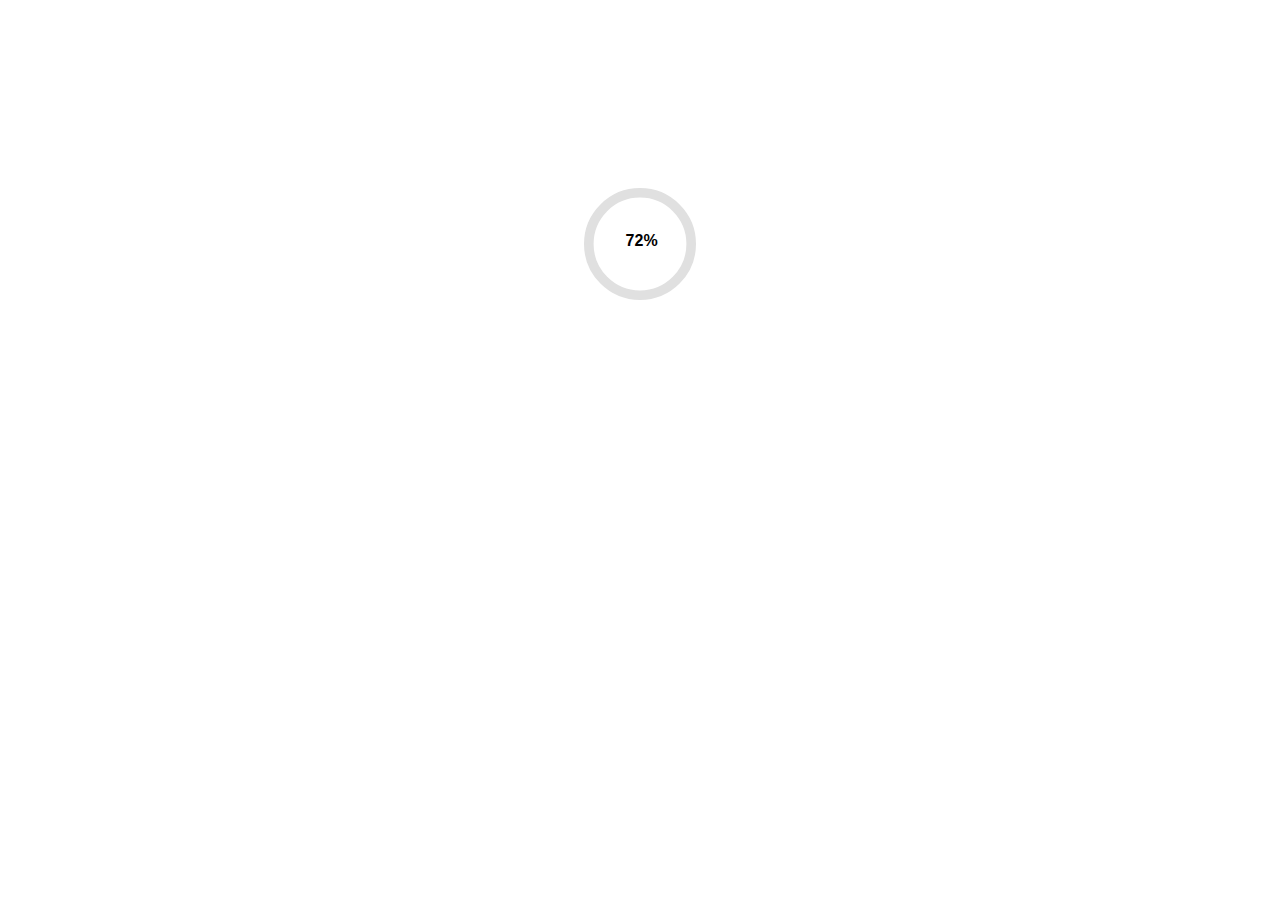
==== commit 59da7633: "Removed Font Awesome tracker" ====
--- a/index.html
+++ b/index.html
@@ -11,7 +11,6 @@
     <link href="book.styles.css" rel="stylesheet" />
     <link rel="apple-touch-icon" sizes="512x512" href="icon-512.png" />
     <link href="_content/MudBlazor/MudBlazor.min.css" rel="stylesheet" />
-    <link href="https://use.fontawesome.com/releases/v5.14.0/css/all.css" rel="stylesheet">
     <script type="text/javascript">
 
         // Single Page Apps for GitHub Pages
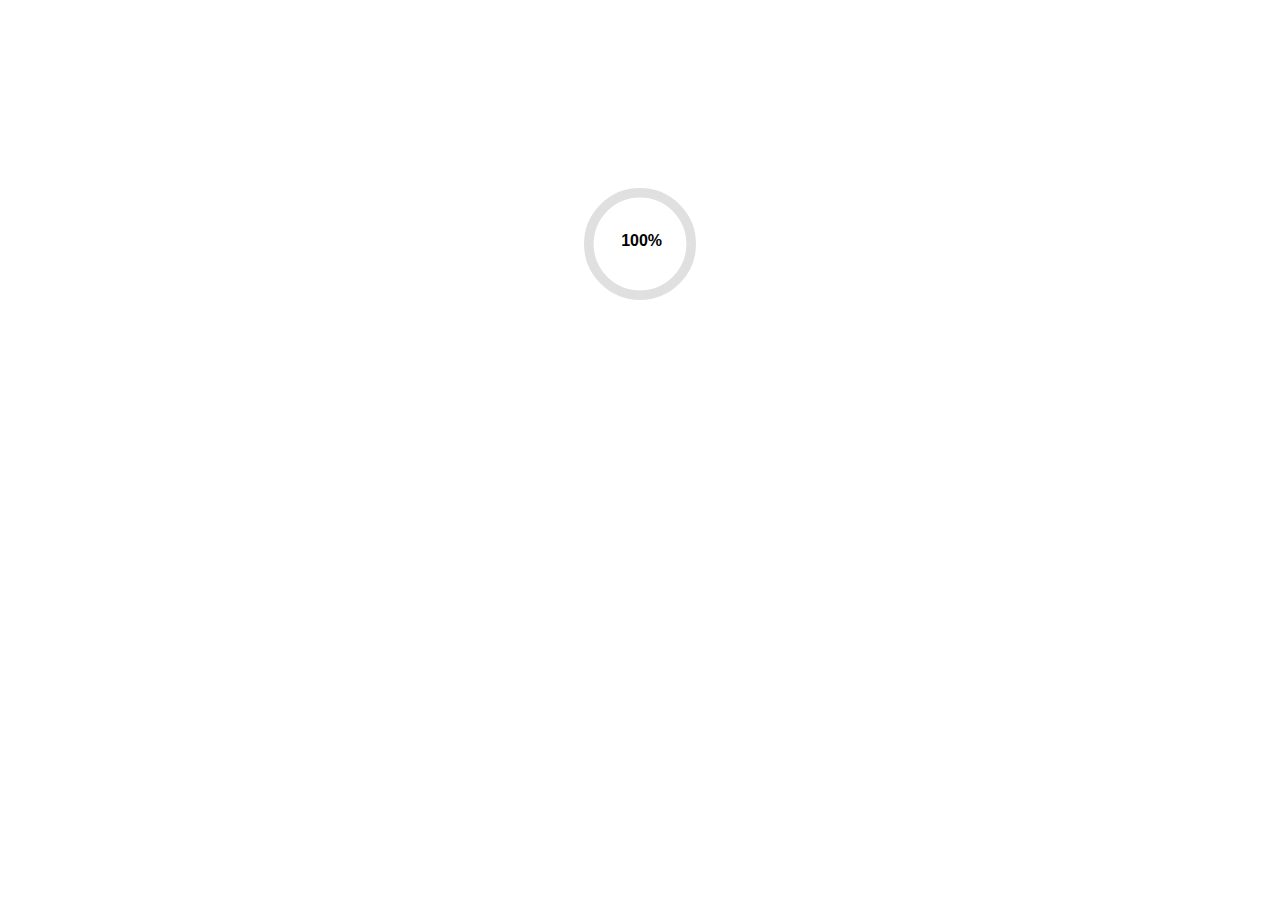
==== commit c156ad08: "PWA" ====
--- a/index.html
+++ b/index.html
@@ -11,6 +11,11 @@
     <link href="book.styles.css" rel="stylesheet" />
     <link rel="apple-touch-icon" sizes="512x512" href="icon-512.png" />
     <link href="_content/MudBlazor/MudBlazor.min.css" rel="stylesheet" />
+
+    <link href="manifest.webmanifest" rel="manifest" />
+    <link rel="apple-touch-icon" sizes="512x512" href="icon-512.png" />
+    <link rel="apple-touch-icon" sizes="192x192" href="icon-192.png" />
+
     <script type="text/javascript">
 
         // Single Page Apps for GitHub Pages
@@ -54,6 +59,7 @@
     <script src="_framework/blazor.webassembly.js"></script>
     <script src="_content/MudBlazor/MudBlazor.min.js"></script>
     <script src="_content/Bit.Besql/bit-besql.js"></script>
+    <script>navigator.serviceWorker.register('service-worker.js');</script>
 </body>
 
 </html>
